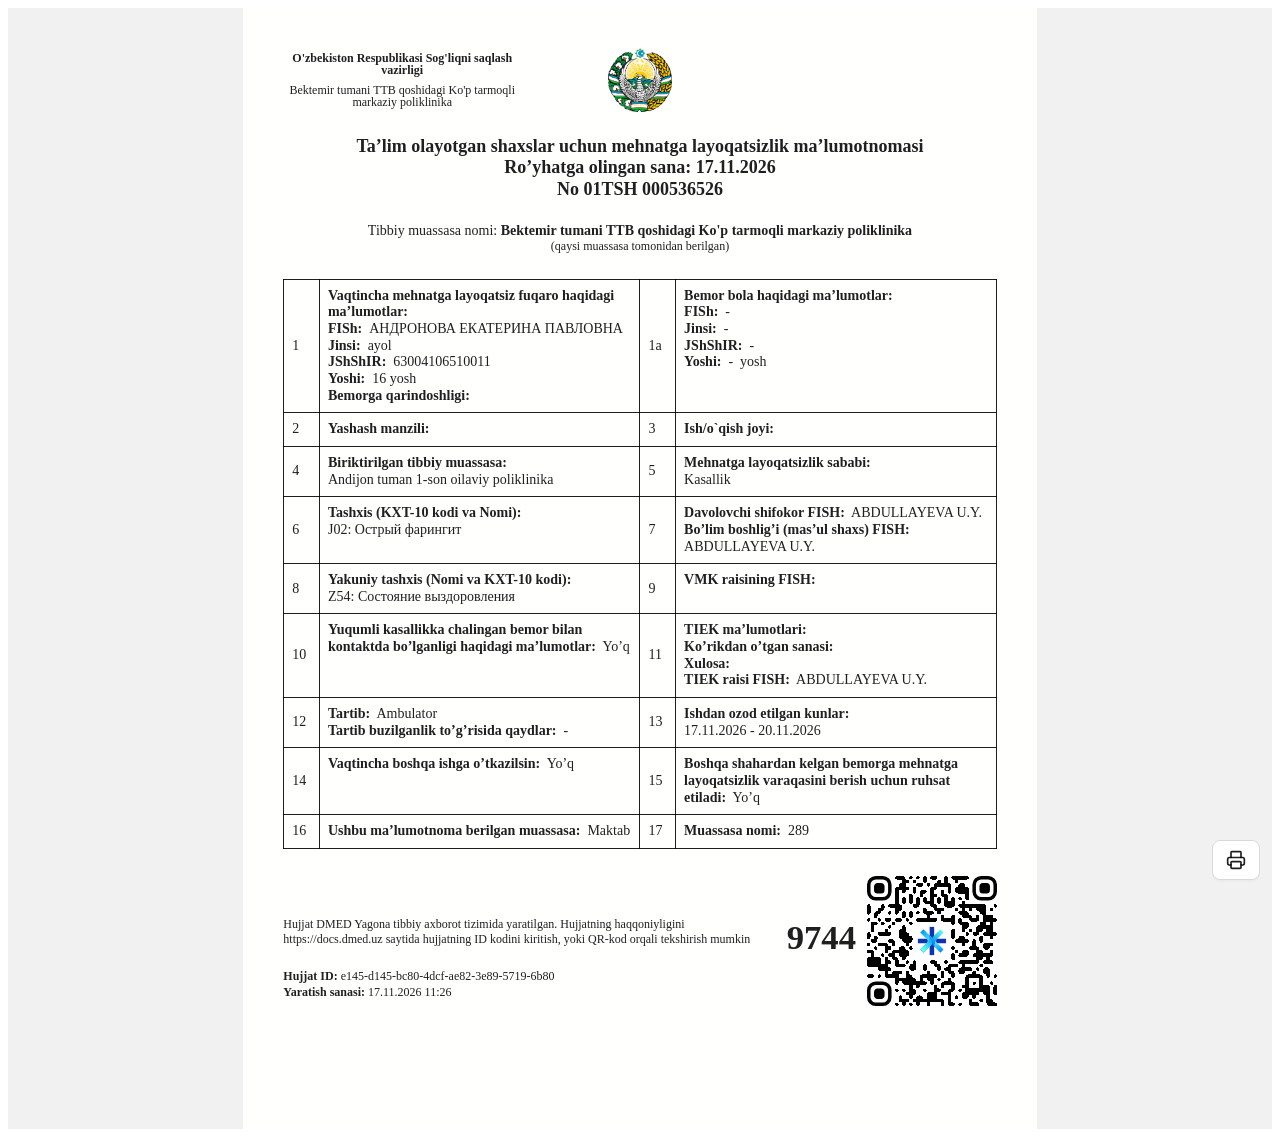
==== e145-d145-bc80-4dcf-ae82-3e89-5719-6b80.html @ 21e44c08 "first commit" ====
<!DOCTYPE html>
<!-- saved from url=(0065)https://docs.dmed.uz/el-docs/2485dd82-f6c3-4630-abf4-a4404f8d88d2 -->
<html lang="en" translate="no"><head><meta http-equiv="Content-Type" content="text/html; charset=UTF-8"><style data-rc-order="prepend" rc-util-key="@ant-design-icons">
.anticon {
  display: inline-flex;
  align-items: center;
  color: inherit;
  font-style: normal;
  line-height: 0;
  text-align: center;
  text-transform: none;
  vertical-align: -0.125em;
  text-rendering: optimizeLegibility;
  -webkit-font-smoothing: antialiased;
  -moz-osx-font-smoothing: grayscale;
}

.anticon > * {
  line-height: 1;
}

.anticon svg {
  display: inline-block;
}

.anticon::before {
  display: none;
}

.anticon .anticon-icon {
  display: block;
}

.anticon[tabindex] {
  cursor: pointer;
}

.anticon-spin::before,
.anticon-spin {
  display: inline-block;
  -webkit-animation: loadingCircle 1s infinite linear;
  animation: loadingCircle 1s infinite linear;
}

@-webkit-keyframes loadingCircle {
  100% {
    -webkit-transform: rotate(360deg);
    transform: rotate(360deg);
  }
}

@keyframes loadingCircle {
  100% {
    -webkit-transform: rotate(360deg);
    transform: rotate(360deg);
  }
}
</style><style data-rc-order="prependQueue" data-rc-priority="-1000" data-css-hash="8rtz1j" data-token-hash="psngpz">.ant-form-css-var{font-family:var(--dmed-font-family);font-size:var(--dmed-font-size);box-sizing:border-box;}.ant-form-css-var::before,.ant-form-css-var::after{box-sizing:border-box;}.ant-form-css-var [class^="ant-form"],.ant-form-css-var [class*=" ant-form"]{box-sizing:border-box;}.ant-form-css-var [class^="ant-form"]::before,.ant-form-css-var [class*=" ant-form"]::before,.ant-form-css-var [class^="ant-form"]::after,.ant-form-css-var [class*=" ant-form"]::after{box-sizing:border-box;}.ant-form{box-sizing:border-box;margin:0;padding:0;color:var(--dmed-color-text);font-size:var(--dmed-font-size);line-height:var(--dmed-line-height);list-style:none;font-family:var(--dmed-font-family);}.ant-form legend{display:block;width:100%;margin-bottom:var(--dmed-margin-lg);padding:0;color:var(--dmed-color-text-description);font-size:var(--dmed-font-size-lg);line-height:inherit;border:0;border-bottom:var(--dmed-line-width) var(--dmed-line-type) var(--dmed-color-border);}.ant-form input[type="search"]{box-sizing:border-box;}.ant-form input[type="radio"],.ant-form input[type="checkbox"]{line-height:normal;}.ant-form input[type="file"]{display:block;}.ant-form input[type="range"]{display:block;width:100%;}.ant-form select[multiple],.ant-form select[size]{height:auto;}.ant-form input[type='file']:focus,.ant-form input[type='radio']:focus,.ant-form input[type='checkbox']:focus{outline:0;box-shadow:0 0 0 var(--dmed-control-outline-width) var(--dmed-control-outline);}.ant-form output{display:block;padding-top:15px;color:var(--dmed-color-text);font-size:var(--dmed-font-size);line-height:var(--dmed-line-height);}.ant-form .ant-form-text{display:inline-block;padding-inline-end:var(--dmed-padding-sm);}.ant-form-small .ant-form-item .ant-form-item-label>label{height:var(--dmed-control-height-sm);}.ant-form-small .ant-form-item .ant-form-item-control-input{min-height:var(--dmed-control-height-sm);}.ant-form-large .ant-form-item .ant-form-item-label>label{height:var(--dmed-control-height-lg);}.ant-form-large .ant-form-item .ant-form-item-control-input{min-height:var(--dmed-control-height-lg);}.ant-form-item{box-sizing:border-box;margin:0;padding:0;color:var(--dmed-color-text);font-size:var(--dmed-font-size);line-height:var(--dmed-line-height);list-style:none;font-family:var(--dmed-font-family);margin-bottom:var(--dmed-form-item-margin-bottom);vertical-align:top;}.ant-form-item-with-help{transition:none;}.ant-form-item-hidden,.ant-form-item-hidden.ant-row{display:none;}.ant-form-item-has-warning .ant-form-item-split{color:var(--dmed-color-error);}.ant-form-item-has-error .ant-form-item-split{color:var(--dmed-color-warning);}.ant-form-item .ant-form-item-label{flex-grow:0;overflow:hidden;white-space:nowrap;text-align:end;vertical-align:middle;}.ant-form-item .ant-form-item-label-left{text-align:start;}.ant-form-item .ant-form-item-label-wrap{overflow:unset;line-height:var(--dmed-line-height);white-space:unset;}.ant-form-item .ant-form-item-label >label{position:relative;display:inline-flex;align-items:center;max-width:100%;height:var(--dmed-form-label-height);color:var(--dmed-form-label-color);font-size:var(--dmed-form-label-font-size);}.ant-form-item .ant-form-item-label >label >.anticon{font-size:var(--dmed-font-size);vertical-align:top;}.ant-form-item .ant-form-item-label >label.ant-form-item-required:not(.ant-form-item-required-mark-optional)::before{display:inline-block;margin-inline-end:var(--dmed-margin-xxs);color:var(--dmed-form-label-required-mark-color);font-size:var(--dmed-font-size);font-family:SimSun,sans-serif;line-height:1;content:"*";}.ant-form-hide-required-mark .ant-form-item .ant-form-item-label >label.ant-form-item-required:not(.ant-form-item-required-mark-optional)::before{display:none;}.ant-form-item .ant-form-item-label >label .ant-form-item-optional{display:inline-block;margin-inline-start:var(--dmed-margin-xxs);color:var(--dmed-color-text-description);}.ant-form-hide-required-mark .ant-form-item .ant-form-item-label >label .ant-form-item-optional{display:none;}.ant-form-item .ant-form-item-label >label .ant-form-item-tooltip{color:var(--dmed-color-text-description);cursor:help;writing-mode:horizontal-tb;margin-inline-start:var(--dmed-margin-xxs);}.ant-form-item .ant-form-item-label >label::after{content:":";position:relative;margin-block:0;margin-inline-start:var(--dmed-form-label-colon-margin-inline-start);margin-inline-end:var(--dmed-form-label-colon-margin-inline-end);}.ant-form-item .ant-form-item-label >label.ant-form-item-no-colon::after{content:"\a0";}.ant-form-item .ant-form-item-control{--ant-display:flex;flex-direction:column;flex-grow:1;}.ant-form-item .ant-form-item-control:first-child:not([class^="'ant-col-'"]):not([class*="' ant-col-'"]){width:100%;}.ant-form-item .ant-form-item-control-input{position:relative;display:flex;align-items:center;min-height:var(--dmed-control-height);}.ant-form-item .ant-form-item-control-input-content{flex:auto;max-width:100%;}.ant-form-item .ant-form-item-additional{display:flex;flex-direction:column;}.ant-form-item .ant-form-item-explain,.ant-form-item .ant-form-item-extra{clear:both;color:var(--dmed-color-text-description);font-size:var(--dmed-font-size);line-height:var(--dmed-line-height);}.ant-form-item .ant-form-item-explain-connected{width:100%;}.ant-form-item .ant-form-item-extra{min-height:var(--dmed-control-height-sm);transition:color var(--dmed-motion-duration-mid) var(--dmed-motion-ease-out);}.ant-form-item .ant-form-item-explain-error{color:var(--dmed-color-error);}.ant-form-item .ant-form-item-explain-warning{color:var(--dmed-color-warning);}.ant-form-item-with-help .ant-form-item-explain{height:auto;opacity:1;}.ant-form-item .ant-form-item-feedback-icon{font-size:var(--dmed-font-size);text-align:center;visibility:visible;animation-name:antZoomIn;animation-duration:var(--dmed-motion-duration-mid);animation-timing-function:var(--dmed-motion-ease-out-back);pointer-events:none;}.ant-form-item .ant-form-item-feedback-icon-success{color:var(--dmed-color-success);}.ant-form-item .ant-form-item-feedback-icon-error{color:var(--dmed-color-error);}.ant-form-item .ant-form-item-feedback-icon-warning{color:var(--dmed-color-warning);}.ant-form-item .ant-form-item-feedback-icon-validating{color:var(--dmed-color-primary);}.ant-form-show-help{transition:opacity var(--dmed-motion-duration-fast) var(--dmed-motion-ease-in-out);}.ant-form-show-help-appear,.ant-form-show-help-enter{opacity:0;}.ant-form-show-help-appear-active,.ant-form-show-help-enter-active{opacity:1;}.ant-form-show-help-leave{opacity:1;}.ant-form-show-help-leave-active{opacity:0;}.ant-form-show-help .ant-form-show-help-item{overflow:hidden;transition:height var(--dmed-motion-duration-fast) var(--dmed-motion-ease-in-out),opacity var(--dmed-motion-duration-fast) var(--dmed-motion-ease-in-out),transform var(--dmed-motion-duration-fast) var(--dmed-motion-ease-in-out)!important;}.ant-form-show-help .ant-form-show-help-item.ant-form-show-help-item-appear,.ant-form-show-help .ant-form-show-help-item.ant-form-show-help-item-enter{transform:translateY(-5px);opacity:0;}.ant-form-show-help .ant-form-show-help-item.ant-form-show-help-item-appear-active,.ant-form-show-help .ant-form-show-help-item.ant-form-show-help-item-enter-active{transform:translateY(0);opacity:1;}.ant-form-show-help .ant-form-show-help-item.ant-form-show-help-item-leave-active{transform:translateY(-5px);}.ant-form-horizontal .ant-form-item-label{flex-grow:0;}.ant-form-horizontal .ant-form-item-control{flex:1 1 0;min-width:0;}.ant-form-horizontal .ant-form-item-label[class$='-24']+.ant-form-item-control,.ant-form-horizontal .ant-form-item-label[class*='-24 ']+.ant-form-item-control{min-width:unset;}.ant-form-item-horizontal .ant-form-item-label{flex-grow:0;}.ant-form-item-horizontal .ant-form-item-control{flex:1 1 0;min-width:0;}.ant-form-item-horizontal .ant-form-item-label[class$='-24']+.ant-form-item-control,.ant-form-item-horizontal .ant-form-item-label[class*='-24 ']+.ant-form-item-control{min-width:unset;}.ant-form-inline{display:flex;flex-wrap:wrap;}.ant-form-inline .ant-form-item{flex:none;margin-inline-end:var(--dmed-margin);margin-bottom:var(--dmed-form-inline-item-margin-bottom);}.ant-form-inline .ant-form-item-row{flex-wrap:nowrap;}.ant-form-inline .ant-form-item >.ant-form-item-label,.ant-form-inline .ant-form-item >.ant-form-item-control{display:inline-block;vertical-align:top;}.ant-form-inline .ant-form-item >.ant-form-item-label{flex:none;}.ant-form-inline .ant-form-item .ant-form-text{display:inline-block;}.ant-form-inline .ant-form-item .ant-form-item-has-feedback{display:inline-block;}.ant-form-vertical .ant-form-item:not(.ant-form-item-horizontal) .ant-form-item-row{flex-direction:column;}.ant-form-vertical .ant-form-item:not(.ant-form-item-horizontal) .ant-form-item-label>label{height:auto;}.ant-form-vertical .ant-form-item:not(.ant-form-item-horizontal) .ant-form-item-control{width:100%;}.ant-form-vertical .ant-form-item:not(.ant-form-item-horizontal) .ant-form-item-label,.ant-form-vertical .ant-form-item:not(.ant-form-item-horizontal) .ant-col-24.ant-form-item-label,.ant-form-vertical .ant-form-item:not(.ant-form-item-horizontal) .ant-col-xl-24.ant-form-item-label{padding:var(--dmed-form-vertical-label-padding);margin:var(--dmed-form-vertical-label-margin);white-space:initial;text-align:start;}.ant-form-vertical .ant-form-item:not(.ant-form-item-horizontal) .ant-form-item-label >label,.ant-form-vertical .ant-form-item:not(.ant-form-item-horizontal) .ant-col-24.ant-form-item-label >label,.ant-form-vertical .ant-form-item:not(.ant-form-item-horizontal) .ant-col-xl-24.ant-form-item-label >label{margin:0;}.ant-form-vertical .ant-form-item:not(.ant-form-item-horizontal) .ant-form-item-label >label::after,.ant-form-vertical .ant-form-item:not(.ant-form-item-horizontal) .ant-col-24.ant-form-item-label >label::after,.ant-form-vertical .ant-form-item:not(.ant-form-item-horizontal) .ant-col-xl-24.ant-form-item-label >label::after{visibility:hidden;}@media (max-width: 575px){.ant-form-item .ant-form-item-label{padding:var(--dmed-form-vertical-label-padding);margin:var(--dmed-form-vertical-label-margin);white-space:initial;text-align:start;}.ant-form-item .ant-form-item-label >label{margin:0;}.ant-form-item .ant-form-item-label >label::after{visibility:hidden;}.ant-form:not(.ant-form-inline) .ant-form-item{flex-wrap:wrap;}.ant-form:not(.ant-form-inline) .ant-form-item .ant-form-item-label:not([class*=" ant-col-xs"]),.ant-form:not(.ant-form-inline) .ant-form-item .ant-form-item-control:not([class*=" ant-col-xs"]){flex:0 0 100%;max-width:100%;}.ant-form .ant-form-item:not(.ant-form-item-horizontal) .ant-col-xs-24.ant-form-item-label{padding:var(--dmed-form-vertical-label-padding);margin:var(--dmed-form-vertical-label-margin);white-space:initial;text-align:start;}.ant-form .ant-form-item:not(.ant-form-item-horizontal) .ant-col-xs-24.ant-form-item-label >label{margin:0;}.ant-form .ant-form-item:not(.ant-form-item-horizontal) .ant-col-xs-24.ant-form-item-label >label::after{visibility:hidden;}}@media (max-width: 767px){.ant-form .ant-form-item:not(.ant-form-item-horizontal) .ant-col-sm-24.ant-form-item-label{padding:var(--dmed-form-vertical-label-padding);margin:var(--dmed-form-vertical-label-margin);white-space:initial;text-align:start;}.ant-form .ant-form-item:not(.ant-form-item-horizontal) .ant-col-sm-24.ant-form-item-label >label{margin:0;}.ant-form .ant-form-item:not(.ant-form-item-horizontal) .ant-col-sm-24.ant-form-item-label >label::after{visibility:hidden;}}@media (max-width: 991px){.ant-form .ant-form-item:not(.ant-form-item-horizontal) .ant-col-md-24.ant-form-item-label{padding:var(--dmed-form-vertical-label-padding);margin:var(--dmed-form-vertical-label-margin);white-space:initial;text-align:start;}.ant-form .ant-form-item:not(.ant-form-item-horizontal) .ant-col-md-24.ant-form-item-label >label{margin:0;}.ant-form .ant-form-item:not(.ant-form-item-horizontal) .ant-col-md-24.ant-form-item-label >label::after{visibility:hidden;}}@media (max-width: 1199px){.ant-form .ant-form-item:not(.ant-form-item-horizontal) .ant-col-lg-24.ant-form-item-label{padding:var(--dmed-form-vertical-label-padding);margin:var(--dmed-form-vertical-label-margin);white-space:initial;text-align:start;}.ant-form .ant-form-item:not(.ant-form-item-horizontal) .ant-col-lg-24.ant-form-item-label >label{margin:0;}.ant-form .ant-form-item:not(.ant-form-item-horizontal) .ant-col-lg-24.ant-form-item-label >label::after{visibility:hidden;}}.ant-form-item-vertical .ant-form-item-row{flex-direction:column;}.ant-form-item-vertical .ant-form-item-label>label{height:auto;}.ant-form-item-vertical .ant-form-item-control{width:100%;}.ant-form-item-vertical .ant-form-item-label,.ant-col-24.ant-form-item-label,.ant-col-xl-24.ant-form-item-label{padding:var(--dmed-form-vertical-label-padding);margin:var(--dmed-form-vertical-label-margin);white-space:initial;text-align:start;}.ant-form-item-vertical .ant-form-item-label >label,.ant-col-24.ant-form-item-label >label,.ant-col-xl-24.ant-form-item-label >label{margin:0;}.ant-form-item-vertical .ant-form-item-label >label::after,.ant-col-24.ant-form-item-label >label::after,.ant-col-xl-24.ant-form-item-label >label::after{visibility:hidden;}@media (max-width: 575px){.ant-form-item .ant-form-item-label{padding:var(--dmed-form-vertical-label-padding);margin:var(--dmed-form-vertical-label-margin);white-space:initial;text-align:start;}.ant-form-item .ant-form-item-label >label{margin:0;}.ant-form-item .ant-form-item-label >label::after{visibility:hidden;}.ant-form:not(.ant-form-inline) .ant-form-item{flex-wrap:wrap;}.ant-form:not(.ant-form-inline) .ant-form-item .ant-form-item-label:not([class*=" ant-col-xs"]),.ant-form:not(.ant-form-inline) .ant-form-item .ant-form-item-control:not([class*=" ant-col-xs"]){flex:0 0 100%;max-width:100%;}.ant-form-item .ant-col-xs-24.ant-form-item-label{padding:var(--dmed-form-vertical-label-padding);margin:var(--dmed-form-vertical-label-margin);white-space:initial;text-align:start;}.ant-form-item .ant-col-xs-24.ant-form-item-label >label{margin:0;}.ant-form-item .ant-col-xs-24.ant-form-item-label >label::after{visibility:hidden;}}@media (max-width: 767px){.ant-form-item .ant-col-sm-24.ant-form-item-label{padding:var(--dmed-form-vertical-label-padding);margin:var(--dmed-form-vertical-label-margin);white-space:initial;text-align:start;}.ant-form-item .ant-col-sm-24.ant-form-item-label >label{margin:0;}.ant-form-item .ant-col-sm-24.ant-form-item-label >label::after{visibility:hidden;}}@media (max-width: 991px){.ant-form-item .ant-col-md-24.ant-form-item-label{padding:var(--dmed-form-vertical-label-padding);margin:var(--dmed-form-vertical-label-margin);white-space:initial;text-align:start;}.ant-form-item .ant-col-md-24.ant-form-item-label >label{margin:0;}.ant-form-item .ant-col-md-24.ant-form-item-label >label::after{visibility:hidden;}}@media (max-width: 1199px){.ant-form-item .ant-col-lg-24.ant-form-item-label{padding:var(--dmed-form-vertical-label-padding);margin:var(--dmed-form-vertical-label-margin);white-space:initial;text-align:start;}.ant-form-item .ant-col-lg-24.ant-form-item-label >label{margin:0;}.ant-form-item .ant-col-lg-24.ant-form-item-label >label::after{visibility:hidden;}}.ant-form .ant-motion-collapse-legacy{overflow:hidden;}.ant-form .ant-motion-collapse-legacy-active{transition:height var(--dmed-motion-duration-mid) var(--dmed-motion-ease-in-out),opacity var(--dmed-motion-duration-mid) var(--dmed-motion-ease-in-out)!important;}.ant-form .ant-motion-collapse{overflow:hidden;transition:height var(--dmed-motion-duration-mid) var(--dmed-motion-ease-in-out),opacity var(--dmed-motion-duration-mid) var(--dmed-motion-ease-in-out)!important;}</style><style data-rc-order="prependQueue" data-rc-priority="-1000" data-css-hash="_effect-antZoomIn">@keyframes antZoomIn{0%{transform:scale(0.2);opacity:0;}100%{transform:scale(1);opacity:1;}}</style><style data-rc-order="prependQueue" data-rc-priority="-999" data-css-hash="rngw8x" data-token-hash="jabiam">:where(.css-1wwf28x) a{color:#1677ff;text-decoration:none;background-color:transparent;outline:none;cursor:pointer;transition:color 0.3s;-webkit-text-decoration-skip:objects;}:where(.css-1wwf28x) a:hover{color:#69b1ff;}:where(.css-1wwf28x) a:active{color:#0958d9;}:where(.css-1wwf28x) a:active,:where(.css-1wwf28x) a:hover{text-decoration:none;outline:0;}:where(.css-1wwf28x) a:focus{text-decoration:none;outline:0;}:where(.css-1wwf28x) a[disabled]{color:rgba(0, 0, 0, 0.25);cursor:not-allowed;}</style><style data-rc-order="prependQueue" data-rc-priority="-999" data-css-hash="124xcu0" data-token-hash="jabiam">:where(.css-1wwf28x).ant-spin{font-family:-apple-system,BlinkMacSystemFont,'Segoe UI',Roboto,'Helvetica Neue',Arial,'Noto Sans',sans-serif,'Apple Color Emoji','Segoe UI Emoji','Segoe UI Symbol','Noto Color Emoji';font-size:14px;box-sizing:border-box;}:where(.css-1wwf28x).ant-spin::before,:where(.css-1wwf28x).ant-spin::after{box-sizing:border-box;}:where(.css-1wwf28x).ant-spin [class^="ant-spin"],:where(.css-1wwf28x).ant-spin [class*=" ant-spin"]{box-sizing:border-box;}:where(.css-1wwf28x).ant-spin [class^="ant-spin"]::before,:where(.css-1wwf28x).ant-spin [class*=" ant-spin"]::before,:where(.css-1wwf28x).ant-spin [class^="ant-spin"]::after,:where(.css-1wwf28x).ant-spin [class*=" ant-spin"]::after{box-sizing:border-box;}:where(.css-1wwf28x).ant-spin{box-sizing:border-box;margin:0;padding:0;color:#1677ff;font-size:0;line-height:1.5714285714285714;list-style:none;font-family:-apple-system,BlinkMacSystemFont,'Segoe UI',Roboto,'Helvetica Neue',Arial,'Noto Sans',sans-serif,'Apple Color Emoji','Segoe UI Emoji','Segoe UI Symbol','Noto Color Emoji';position:absolute;display:none;text-align:center;vertical-align:middle;opacity:0;transition:transform 0.3s cubic-bezier(0.78, 0.14, 0.15, 0.86);}:where(.css-1wwf28x).ant-spin-spinning{position:relative;display:inline-block;opacity:1;}:where(.css-1wwf28x).ant-spin .ant-spin-text{font-size:14px;padding-top:5px;}:where(.css-1wwf28x).ant-spin-fullscreen{position:fixed;width:100vw;height:100vh;background-color:rgba(0, 0, 0, 0.45);z-index:1000;inset:0;display:flex;align-items:center;flex-direction:column;justify-content:center;opacity:0;visibility:hidden;transition:all 0.2s;}:where(.css-1wwf28x).ant-spin-fullscreen-show{opacity:1;visibility:visible;}:where(.css-1wwf28x).ant-spin-fullscreen .ant-spin .ant-spin-dot-holder{color:#fff;}:where(.css-1wwf28x).ant-spin-fullscreen .ant-spin .ant-spin-text{color:#fff;}:where(.css-1wwf28x).ant-spin-nested-loading{position:relative;}:where(.css-1wwf28x).ant-spin-nested-loading >div>.ant-spin{position:absolute;top:0;inset-inline-start:0;z-index:4;display:block;width:100%;height:100%;max-height:400px;}:where(.css-1wwf28x).ant-spin-nested-loading >div>.ant-spin .ant-spin-dot{position:absolute;top:50%;inset-inline-start:50%;margin:-10px;}:where(.css-1wwf28x).ant-spin-nested-loading >div>.ant-spin .ant-spin-text{position:absolute;top:50%;width:100%;text-shadow:0 1px 2px #ffffff;}:where(.css-1wwf28x).ant-spin-nested-loading >div>.ant-spin.ant-spin-show-text .ant-spin-dot{margin-top:-20px;}:where(.css-1wwf28x).ant-spin-nested-loading >div>.ant-spin-sm .ant-spin-dot{margin:-7px;}:where(.css-1wwf28x).ant-spin-nested-loading >div>.ant-spin-sm .ant-spin-text{padding-top:2px;}:where(.css-1wwf28x).ant-spin-nested-loading >div>.ant-spin-sm.ant-spin-show-text .ant-spin-dot{margin-top:-17px;}:where(.css-1wwf28x).ant-spin-nested-loading >div>.ant-spin-lg .ant-spin-dot{margin:-16px;}:where(.css-1wwf28x).ant-spin-nested-loading >div>.ant-spin-lg .ant-spin-text{padding-top:11px;}:where(.css-1wwf28x).ant-spin-nested-loading >div>.ant-spin-lg.ant-spin-show-text .ant-spin-dot{margin-top:-26px;}:where(.css-1wwf28x).ant-spin-nested-loading .ant-spin-container{position:relative;transition:opacity 0.3s;}:where(.css-1wwf28x).ant-spin-nested-loading .ant-spin-container::after{position:absolute;top:0;inset-inline-end:0;bottom:0;inset-inline-start:0;z-index:10;width:100%;height:100%;background:#ffffff;opacity:0;transition:all 0.3s;content:"";pointer-events:none;}:where(.css-1wwf28x).ant-spin-nested-loading .ant-spin-blur{clear:both;opacity:0.5;user-select:none;pointer-events:none;}:where(.css-1wwf28x).ant-spin-nested-loading .ant-spin-blur::after{opacity:0.4;pointer-events:auto;}:where(.css-1wwf28x).ant-spin-tip{color:rgba(0, 0, 0, 0.45);}:where(.css-1wwf28x).ant-spin .ant-spin-dot-holder{width:1em;height:1em;font-size:20px;display:inline-block;transition:transform 0.3s ease,opacity 0.3s ease;transform-origin:50% 50%;line-height:1;color:#1677ff;}:where(.css-1wwf28x).ant-spin .ant-spin-dot-holder-hidden{transform:scale(0.3);opacity:0;}:where(.css-1wwf28x).ant-spin .ant-spin-dot-progress{position:absolute;top:50%;transform:translate(-50%, -50%);inset-inline-start:50%;}:where(.css-1wwf28x).ant-spin .ant-spin-dot{position:relative;display:inline-block;font-size:20px;width:1em;height:1em;}:where(.css-1wwf28x).ant-spin .ant-spin-dot-item{position:absolute;display:block;width:9px;height:9px;background:currentColor;border-radius:100%;transform:scale(0.75);transform-origin:50% 50%;opacity:0.3;animation-name:css-1wwf28x-antSpinMove;animation-duration:1s;animation-iteration-count:infinite;animation-timing-function:linear;animation-direction:alternate;}:where(.css-1wwf28x).ant-spin .ant-spin-dot-item:nth-child(1){top:0;inset-inline-start:0;animation-delay:0s;}:where(.css-1wwf28x).ant-spin .ant-spin-dot-item:nth-child(2){top:0;inset-inline-end:0;animation-delay:0.4s;}:where(.css-1wwf28x).ant-spin .ant-spin-dot-item:nth-child(3){inset-inline-end:0;bottom:0;animation-delay:0.8s;}:where(.css-1wwf28x).ant-spin .ant-spin-dot-item:nth-child(4){bottom:0;inset-inline-start:0;animation-delay:1.2s;}:where(.css-1wwf28x).ant-spin .ant-spin-dot-spin{transform:rotate(45deg);animation-name:css-1wwf28x-antRotate;animation-duration:1.2s;animation-iteration-count:infinite;animation-timing-function:linear;}:where(.css-1wwf28x).ant-spin .ant-spin-dot-circle{stroke-linecap:round;transition:stroke-dashoffset 0.3s ease,stroke-dasharray 0.3s ease,stroke 0.3s ease,stroke-width 0.3s ease,opacity 0.3s ease;fill-opacity:0;stroke:currentcolor;}:where(.css-1wwf28x).ant-spin .ant-spin-dot-circle-bg{stroke:rgba(0, 0, 0, 0.06);}:where(.css-1wwf28x).ant-spin-sm .ant-spin-dot,:where(.css-1wwf28x).ant-spin-sm .ant-spin-dot-holder{font-size:14px;}:where(.css-1wwf28x).ant-spin-sm .ant-spin-dot-holder i{width:6px;height:6px;}:where(.css-1wwf28x).ant-spin-lg .ant-spin-dot,:where(.css-1wwf28x).ant-spin-lg .ant-spin-dot-holder{font-size:32px;}:where(.css-1wwf28x).ant-spin-lg .ant-spin-dot-holder i{width:14px;height:14px;}:where(.css-1wwf28x).ant-spin.ant-spin-show-text .ant-spin-text{display:block;}</style><style data-rc-order="prependQueue" data-rc-priority="-999" data-css-hash="_effect-css-1wwf28x-antSpinMove">@keyframes css-1wwf28x-antSpinMove{to{opacity:1;}}</style><style data-rc-order="prependQueue" data-rc-priority="-999" data-css-hash="_effect-css-1wwf28x-antRotate">@keyframes css-1wwf28x-antRotate{to{transform:rotate(405deg);}}</style><style data-rc-order="prependQueue" data-rc-priority="-999" data-css-hash="lytx2p" data-token-hash="jabiam">:where(.css-1wwf28x).ant-flex{display:flex;}:where(.css-1wwf28x).ant-flex-vertical{flex-direction:column;}:where(.css-1wwf28x).ant-flex-rtl{direction:rtl;}:where(.css-1wwf28x).ant-flex:empty{display:none;}:where(.css-1wwf28x).ant-flex-gap-small{gap:8px;}:where(.css-1wwf28x).ant-flex-gap-middle{gap:16px;}:where(.css-1wwf28x).ant-flex-gap-large{gap:24px;}:where(.css-1wwf28x).ant-flex-wrap-wrap{flex-wrap:wrap;}:where(.css-1wwf28x).ant-flex-wrap-nowrap{flex-wrap:nowrap;}:where(.css-1wwf28x).ant-flex-wrap-wrap-reverse{flex-wrap:wrap-reverse;}:where(.css-1wwf28x).ant-flex-align-center{align-items:center;}:where(.css-1wwf28x).ant-flex-align-start{align-items:start;}:where(.css-1wwf28x).ant-flex-align-end{align-items:end;}:where(.css-1wwf28x).ant-flex-align-flex-start{align-items:flex-start;}:where(.css-1wwf28x).ant-flex-align-flex-end{align-items:flex-end;}:where(.css-1wwf28x).ant-flex-align-self-start{align-items:self-start;}:where(.css-1wwf28x).ant-flex-align-self-end{align-items:self-end;}:where(.css-1wwf28x).ant-flex-align-baseline{align-items:baseline;}:where(.css-1wwf28x).ant-flex-align-normal{align-items:normal;}:where(.css-1wwf28x).ant-flex-align-stretch{align-items:stretch;}:where(.css-1wwf28x).ant-flex-justify-flex-start{justify-content:flex-start;}:where(.css-1wwf28x).ant-flex-justify-flex-end{justify-content:flex-end;}:where(.css-1wwf28x).ant-flex-justify-start{justify-content:start;}:where(.css-1wwf28x).ant-flex-justify-end{justify-content:end;}:where(.css-1wwf28x).ant-flex-justify-center{justify-content:center;}:where(.css-1wwf28x).ant-flex-justify-space-between{justify-content:space-between;}:where(.css-1wwf28x).ant-flex-justify-space-around{justify-content:space-around;}:where(.css-1wwf28x).ant-flex-justify-space-evenly{justify-content:space-evenly;}:where(.css-1wwf28x).ant-flex-justify-stretch{justify-content:stretch;}:where(.css-1wwf28x).ant-flex-justify-normal{justify-content:normal;}:where(.css-1wwf28x).ant-flex-justify-left{justify-content:left;}:where(.css-1wwf28x).ant-flex-justify-right{justify-content:right;}</style><style data-rc-order="prependQueue" data-rc-priority="-999" data-css-hash="90g12z" data-token-hash="css-var-r0">.css-var-r0{--dmed-blue:#1677FF;--dmed-purple:#722ED1;--dmed-cyan:#13C2C2;--dmed-green:#52C41A;--dmed-magenta:#EB2F96;--dmed-pink:#EB2F96;--dmed-red:#F5222D;--dmed-orange:#FA8C16;--dmed-yellow:#FADB14;--dmed-volcano:#FA541C;--dmed-geekblue:#2F54EB;--dmed-gold:#FAAD14;--dmed-lime:#A0D911;--dmed-color-primary:#1681ff;--dmed-color-success:#52c41a;--dmed-color-warning:#faad14;--dmed-color-error:#ff4d4f;--dmed-color-info:#1681ff;--dmed-color-link:#1681ff;--dmed-color-text-base:#000;--dmed-color-bg-base:#fff;--dmed-font-family:Inter;--dmed-font-family-code:'SFMono-Regular', Consolas, 'Liberation Mono', Menlo, Courier, monospace;--dmed-font-size:14px;--dmed-line-width:1px;--dmed-line-type:solid;--dmed-motion-ease-out-circ:cubic-bezier(0.08, 0.82, 0.17, 1);--dmed-motion-ease-in-out-circ:cubic-bezier(0.78, 0.14, 0.15, 0.86);--dmed-motion-ease-out:cubic-bezier(0.215, 0.61, 0.355, 1);--dmed-motion-ease-in-out:cubic-bezier(0.645, 0.045, 0.355, 1);--dmed-motion-ease-out-back:cubic-bezier(0.12, 0.4, 0.29, 1.46);--dmed-motion-ease-in-back:cubic-bezier(0.71, -0.46, 0.88, 0.6);--dmed-motion-ease-in-quint:cubic-bezier(0.755, 0.05, 0.855, 0.06);--dmed-motion-ease-out-quint:cubic-bezier(0.23, 1, 0.32, 1);--dmed-border-radius:6px;--dmed-size-popup-arrow:16px;--dmed-control-height:32px;--dmed-z-index-base:0;--dmed-z-index-popup-base:1000;--dmed-opacity-image:1;--dmed-global-color-text-placeholder:rgba(0, 0, 0, 0.45);--dmed-border-radius-xl:16px;--dmed-color-bg-layout:#f1f1f1;--dmed-colors-neutral-fill-color-after-solid:#fafafa;--dmed-table-row-hover:#F2F9FF;--dmed-color-neutral-background-weak:#F9F9FB;--dmed-blue-1:#e6f4ff;--dmed-blue-2:#bae0ff;--dmed-blue-3:#91caff;--dmed-blue-4:#69b1ff;--dmed-blue-5:#4096ff;--dmed-blue-6:#1677ff;--dmed-blue-7:#0958d9;--dmed-blue-8:#003eb3;--dmed-blue-9:#002c8c;--dmed-blue-10:#001d66;--dmed-purple-1:#f9f0ff;--dmed-purple-2:#efdbff;--dmed-purple-3:#d3adf7;--dmed-purple-4:#b37feb;--dmed-purple-5:#9254de;--dmed-purple-6:#722ed1;--dmed-purple-7:#531dab;--dmed-purple-8:#391085;--dmed-purple-9:#22075e;--dmed-purple-10:#120338;--dmed-cyan-1:#e6fffb;--dmed-cyan-2:#b5f5ec;--dmed-cyan-3:#87e8de;--dmed-cyan-4:#5cdbd3;--dmed-cyan-5:#36cfc9;--dmed-cyan-6:#13c2c2;--dmed-cyan-7:#08979c;--dmed-cyan-8:#006d75;--dmed-cyan-9:#00474f;--dmed-cyan-10:#002329;--dmed-green-1:#f6ffed;--dmed-green-2:#d9f7be;--dmed-green-3:#b7eb8f;--dmed-green-4:#95de64;--dmed-green-5:#73d13d;--dmed-green-6:#52c41a;--dmed-green-7:#389e0d;--dmed-green-8:#237804;--dmed-green-9:#135200;--dmed-green-10:#092b00;--dmed-magenta-1:#fff0f6;--dmed-magenta-2:#ffd6e7;--dmed-magenta-3:#ffadd2;--dmed-magenta-4:#ff85c0;--dmed-magenta-5:#f759ab;--dmed-magenta-6:#eb2f96;--dmed-magenta-7:#c41d7f;--dmed-magenta-8:#9e1068;--dmed-magenta-9:#780650;--dmed-magenta-10:#520339;--dmed-pink-1:#fff0f6;--dmed-pink-2:#ffd6e7;--dmed-pink-3:#ffadd2;--dmed-pink-4:#ff85c0;--dmed-pink-5:#f759ab;--dmed-pink-6:#eb2f96;--dmed-pink-7:#c41d7f;--dmed-pink-8:#9e1068;--dmed-pink-9:#780650;--dmed-pink-10:#520339;--dmed-red-1:#fff1f0;--dmed-red-2:#ffccc7;--dmed-red-3:#ffa39e;--dmed-red-4:#ff7875;--dmed-red-5:#ff4d4f;--dmed-red-6:#f5222d;--dmed-red-7:#cf1322;--dmed-red-8:#a8071a;--dmed-red-9:#820014;--dmed-red-10:#5c0011;--dmed-orange-1:#fff7e6;--dmed-orange-2:#ffe7ba;--dmed-orange-3:#ffd591;--dmed-orange-4:#ffc069;--dmed-orange-5:#ffa940;--dmed-orange-6:#fa8c16;--dmed-orange-7:#d46b08;--dmed-orange-8:#ad4e00;--dmed-orange-9:#873800;--dmed-orange-10:#612500;--dmed-yellow-1:#feffe6;--dmed-yellow-2:#ffffb8;--dmed-yellow-3:#fffb8f;--dmed-yellow-4:#fff566;--dmed-yellow-5:#ffec3d;--dmed-yellow-6:#fadb14;--dmed-yellow-7:#d4b106;--dmed-yellow-8:#ad8b00;--dmed-yellow-9:#876800;--dmed-yellow-10:#614700;--dmed-volcano-1:#fff2e8;--dmed-volcano-2:#ffd8bf;--dmed-volcano-3:#ffbb96;--dmed-volcano-4:#ff9c6e;--dmed-volcano-5:#ff7a45;--dmed-volcano-6:#fa541c;--dmed-volcano-7:#d4380d;--dmed-volcano-8:#ad2102;--dmed-volcano-9:#871400;--dmed-volcano-10:#610b00;--dmed-geekblue-1:#f0f5ff;--dmed-geekblue-2:#d6e4ff;--dmed-geekblue-3:#adc6ff;--dmed-geekblue-4:#85a5ff;--dmed-geekblue-5:#597ef7;--dmed-geekblue-6:#2f54eb;--dmed-geekblue-7:#1d39c4;--dmed-geekblue-8:#10239e;--dmed-geekblue-9:#061178;--dmed-geekblue-10:#030852;--dmed-gold-1:#fffbe6;--dmed-gold-2:#fff1b8;--dmed-gold-3:#ffe58f;--dmed-gold-4:#ffd666;--dmed-gold-5:#ffc53d;--dmed-gold-6:#faad14;--dmed-gold-7:#d48806;--dmed-gold-8:#ad6800;--dmed-gold-9:#874d00;--dmed-gold-10:#613400;--dmed-lime-1:#fcffe6;--dmed-lime-2:#f4ffb8;--dmed-lime-3:#eaff8f;--dmed-lime-4:#d3f261;--dmed-lime-5:#bae637;--dmed-lime-6:#a0d911;--dmed-lime-7:#7cb305;--dmed-lime-8:#5b8c00;--dmed-lime-9:#3f6600;--dmed-lime-10:#254000;--dmed-color-text:rgba(0, 0, 0, 0.88);--dmed-color-text-secondary:rgba(0, 0, 0, 0.65);--dmed-color-text-tertiary:rgba(0, 0, 0, 0.45);--dmed-color-text-quaternary:rgba(0, 0, 0, 0.25);--dmed-color-fill:rgba(0, 0, 0, 0.15);--dmed-color-fill-secondary:rgba(0, 0, 0, 0.06);--dmed-color-fill-tertiary:rgba(0, 0, 0, 0.04);--dmed-color-fill-quaternary:rgba(0, 0, 0, 0.02);--dmed-color-bg-solid:rgb(0, 0, 0);--dmed-color-bg-solid-hover:rgba(0, 0, 0, 0.75);--dmed-color-bg-solid-active:rgba(0, 0, 0, 0.95);--dmed-color-bg-container:#ffffff;--dmed-color-bg-elevated:#ffffff;--dmed-color-bg-spotlight:rgba(0, 0, 0, 0.85);--dmed-color-bg-blur:transparent;--dmed-color-border:#d9d9d9;--dmed-color-border-secondary:#f0f0f0;--dmed-color-primary-bg:#e6f6ff;--dmed-color-primary-bg-hover:#bae3ff;--dmed-color-primary-border:#91cfff;--dmed-color-primary-border-hover:#69b9ff;--dmed-color-primary-hover:#409fff;--dmed-color-primary-active:#0963d9;--dmed-color-primary-text-hover:#409fff;--dmed-color-primary-text:#1681ff;--dmed-color-primary-text-active:#0963d9;--dmed-color-success-bg:#f6ffed;--dmed-color-success-bg-hover:#d9f7be;--dmed-color-success-border:#b7eb8f;--dmed-color-success-border-hover:#95de64;--dmed-color-success-hover:#95de64;--dmed-color-success-active:#389e0d;--dmed-color-success-text-hover:#73d13d;--dmed-color-success-text:#52c41a;--dmed-color-success-text-active:#389e0d;--dmed-color-error-bg:#fff2f0;--dmed-color-error-bg-hover:#fff1f0;--dmed-color-error-bg-filled-hover:#ffdfdc;--dmed-color-error-bg-active:#ffccc7;--dmed-color-error-border:#ffccc7;--dmed-color-error-border-hover:#ffa39e;--dmed-color-error-hover:#ff7875;--dmed-color-error-active:#d9363e;--dmed-color-error-text-hover:#ff7875;--dmed-color-error-text:#ff4d4f;--dmed-color-error-text-active:#d9363e;--dmed-color-warning-bg:#fffbe6;--dmed-color-warning-bg-hover:#fff1b8;--dmed-color-warning-border:#ffe58f;--dmed-color-warning-border-hover:#ffd666;--dmed-color-warning-hover:#ffd666;--dmed-color-warning-active:#d48806;--dmed-color-warning-text-hover:#ffc53d;--dmed-color-warning-text:#faad14;--dmed-color-warning-text-active:#d48806;--dmed-color-info-bg:#e6f6ff;--dmed-color-info-bg-hover:#bae3ff;--dmed-color-info-border:#91cfff;--dmed-color-info-border-hover:#69b9ff;--dmed-color-info-hover:#69b9ff;--dmed-color-info-active:#0963d9;--dmed-color-info-text-hover:#409fff;--dmed-color-info-text:#1681ff;--dmed-color-info-text-active:#0963d9;--dmed-color-link-hover:#69b9ff;--dmed-color-link-active:#0963d9;--dmed-color-bg-mask:rgba(0, 0, 0, 0.45);--dmed-color-white:#fff;--dmed-font-size-sm:12px;--dmed-font-size-lg:16px;--dmed-font-size-xl:20px;--dmed-font-size-heading-1:38px;--dmed-font-size-heading-2:30px;--dmed-font-size-heading-3:24px;--dmed-font-size-heading-4:20px;--dmed-font-size-heading-5:16px;--dmed-line-height:1.5714285714285714;--dmed-line-height-lg:1.5;--dmed-line-height-sm:1.6666666666666667;--dmed-font-height:22px;--dmed-font-height-lg:24px;--dmed-font-height-sm:20px;--dmed-line-height-heading-1:1.2105263157894737;--dmed-line-height-heading-2:1.2666666666666666;--dmed-line-height-heading-3:1.3333333333333333;--dmed-line-height-heading-4:1.4;--dmed-line-height-heading-5:1.5;--dmed-control-height-sm:24px;--dmed-control-height-xs:16px;--dmed-control-height-lg:40px;--dmed-motion-duration-fast:0.1s;--dmed-motion-duration-mid:0.2s;--dmed-motion-duration-slow:0.3s;--dmed-line-width-bold:2px;--dmed-border-radius-xs:2px;--dmed-border-radius-sm:4px;--dmed-border-radius-lg:8px;--dmed-border-radius-outer:4px;--dmed-color-fill-content:rgba(0, 0, 0, 0.06);--dmed-color-fill-content-hover:rgba(0, 0, 0, 0.15);--dmed-color-fill-alter:rgba(0, 0, 0, 0.02);--dmed-color-bg-container-disabled:rgba(0, 0, 0, 0.04);--dmed-color-border-bg:#ffffff;--dmed-color-split:rgba(5, 5, 5, 0.06);--dmed-color-text-placeholder:rgba(0, 0, 0, 0.25);--dmed-color-text-disabled:rgba(0, 0, 0, 0.25);--dmed-color-text-heading:rgba(0, 0, 0, 0.88);--dmed-color-text-label:rgba(0, 0, 0, 0.65);--dmed-color-text-description:rgba(0, 0, 0, 0.45);--dmed-color-text-light-solid:#fff;--dmed-color-highlight:#ff4d4f;--dmed-color-bg-text-hover:rgba(0, 0, 0, 0.06);--dmed-color-bg-text-active:rgba(0, 0, 0, 0.15);--dmed-color-icon:rgba(0, 0, 0, 0.45);--dmed-color-icon-hover:rgba(0, 0, 0, 0.88);--dmed-color-error-outline:rgba(255, 38, 5, 0.06);--dmed-color-warning-outline:rgba(255, 215, 5, 0.1);--dmed-font-size-icon:12px;--dmed-line-width-focus:3px;--dmed-control-outline-width:2px;--dmed-control-interactive-size:16px;--dmed-control-item-bg-hover:rgba(0, 0, 0, 0.04);--dmed-control-item-bg-active:#e6f6ff;--dmed-control-item-bg-active-hover:#bae3ff;--dmed-control-item-bg-active-disabled:rgba(0, 0, 0, 0.15);--dmed-control-tmp-outline:rgba(0, 0, 0, 0.02);--dmed-control-outline:rgba(5, 165, 255, 0.1);--dmed-font-weight-strong:600;--dmed-opacity-loading:0.65;--dmed-link-decoration:none;--dmed-link-hover-decoration:none;--dmed-link-focus-decoration:none;--dmed-control-padding-horizontal:12px;--dmed-control-padding-horizontal-sm:8px;--dmed-padding-xxs:4px;--dmed-padding-xs:8px;--dmed-padding-sm:12px;--dmed-padding:16px;--dmed-padding-md:20px;--dmed-padding-lg:24px;--dmed-padding-xl:32px;--dmed-padding-content-horizontal-lg:24px;--dmed-padding-content-vertical-lg:16px;--dmed-padding-content-horizontal:16px;--dmed-padding-content-vertical:12px;--dmed-padding-content-horizontal-sm:16px;--dmed-padding-content-vertical-sm:8px;--dmed-margin-xxs:4px;--dmed-margin-xs:8px;--dmed-margin-sm:12px;--dmed-margin:16px;--dmed-margin-md:20px;--dmed-margin-lg:24px;--dmed-margin-xl:32px;--dmed-margin-xxl:48px;--dmed-box-shadow:
      0 6px 16px 0 rgba(0, 0, 0, 0.08),
      0 3px 6px -4px rgba(0, 0, 0, 0.12),
      0 9px 28px 8px rgba(0, 0, 0, 0.05)
    ;--dmed-box-shadow-secondary:
      0 6px 16px 0 rgba(0, 0, 0, 0.08),
      0 3px 6px -4px rgba(0, 0, 0, 0.12),
      0 9px 28px 8px rgba(0, 0, 0, 0.05)
    ;--dmed-box-shadow-tertiary:
      0 1px 2px 0 rgba(0, 0, 0, 0.03),
      0 1px 6px -1px rgba(0, 0, 0, 0.02),
      0 2px 4px 0 rgba(0, 0, 0, 0.02)
    ;--dmed-box-shadow-popover-arrow:2px 2px 5px rgba(0, 0, 0, 0.05);--dmed-box-shadow-card:
      0 1px 2px -2px rgba(0, 0, 0, 0.16),
      0 3px 6px 0 rgba(0, 0, 0, 0.12),
      0 5px 12px 4px rgba(0, 0, 0, 0.09)
    ;--dmed-box-shadow-drawer-right:
      -6px 0 16px 0 rgba(0, 0, 0, 0.08),
      -3px 0 6px -4px rgba(0, 0, 0, 0.12),
      -9px 0 28px 8px rgba(0, 0, 0, 0.05)
    ;--dmed-box-shadow-drawer-left:
      6px 0 16px 0 rgba(0, 0, 0, 0.08),
      3px 0 6px -4px rgba(0, 0, 0, 0.12),
      9px 0 28px 8px rgba(0, 0, 0, 0.05)
    ;--dmed-box-shadow-drawer-up:
      0 6px 16px 0 rgba(0, 0, 0, 0.08),
      0 3px 6px -4px rgba(0, 0, 0, 0.12),
      0 9px 28px 8px rgba(0, 0, 0, 0.05)
    ;--dmed-box-shadow-drawer-down:
      0 -6px 16px 0 rgba(0, 0, 0, 0.08),
      0 -3px 6px -4px rgba(0, 0, 0, 0.12),
      0 -9px 28px 8px rgba(0, 0, 0, 0.05)
    ;--dmed-box-shadow-tabs-overflow-left:inset 10px 0 8px -8px rgba(0, 0, 0, 0.08);--dmed-box-shadow-tabs-overflow-right:inset -10px 0 8px -8px rgba(0, 0, 0, 0.08);--dmed-box-shadow-tabs-overflow-top:inset 0 10px 8px -8px rgba(0, 0, 0, 0.08);--dmed-box-shadow-tabs-overflow-bottom:inset 0 -10px 8px -8px rgba(0, 0, 0, 0.08);}</style><style data-rc-order="prependQueue" data-rc-priority="-999" data-css-hash="ofumyu" data-token-hash="css-var-r0">.css-var-r0.ant-layout{--dmed-layout-color-bg-header:#001529;--dmed-layout-color-bg-body:#f1f1f1;--dmed-layout-color-bg-trigger:#002140;--dmed-layout-body-bg:#f1f1f1;--dmed-layout-header-bg:#001529;--dmed-layout-header-height:64px;--dmed-layout-header-padding:0 50px;--dmed-layout-header-color:rgba(0, 0, 0, 0.88);--dmed-layout-footer-padding:24px 50px;--dmed-layout-footer-bg:#f1f1f1;--dmed-layout-sider-bg:#001529;--dmed-layout-trigger-height:48px;--dmed-layout-trigger-bg:#002140;--dmed-layout-trigger-color:#fff;--dmed-layout-zero-trigger-width:40px;--dmed-layout-zero-trigger-height:40px;--dmed-layout-light-sider-bg:#ffffff;--dmed-layout-light-trigger-bg:#ffffff;--dmed-layout-light-trigger-color:rgba(0, 0, 0, 0.88);}</style><style data-rc-order="prependQueue" data-rc-priority="-999" data-css-hash="bladcc" data-token-hash="psngpz">a{color:var(--dmed-color-link);text-decoration:var(--dmed-link-decoration);background-color:transparent;outline:none;cursor:pointer;transition:color var(--dmed-motion-duration-slow);-webkit-text-decoration-skip:objects;}a:hover{color:var(--dmed-color-link-hover);}a:active{color:var(--dmed-color-link-active);}a:active,a:hover{text-decoration:var(--dmed-link-hover-decoration);outline:0;}a:focus{text-decoration:var(--dmed-link-focus-decoration);outline:0;}a[disabled]{color:var(--dmed-color-text-disabled);cursor:not-allowed;}</style><style data-rc-order="prependQueue" data-rc-priority="-999" data-css-hash="ltj8nq" data-token-hash="psngpz">.ant-wave{font-family:var(--dmed-font-family);font-size:var(--dmed-font-size);box-sizing:border-box;}.ant-wave::before,.ant-wave::after{box-sizing:border-box;}.ant-wave [class^="ant-wave"],.ant-wave [class*=" ant-wave"]{box-sizing:border-box;}.ant-wave [class^="ant-wave"]::before,.ant-wave [class*=" ant-wave"]::before,.ant-wave [class^="ant-wave"]::after,.ant-wave [class*=" ant-wave"]::after{box-sizing:border-box;}.ant-wave{position:absolute;background:transparent;pointer-events:none;box-sizing:border-box;color:var(--wave-color, var(--dmed-color-primary));box-shadow:0 0 0 0 currentcolor;opacity:0.2;}.ant-wave.wave-motion-appear{transition:box-shadow 0.4s var(--dmed-motion-ease-out-circ),opacity 2s var(--dmed-motion-ease-out-circ);}.ant-wave.wave-motion-appear-active{box-shadow:0 0 0 6px currentcolor;opacity:0;}.ant-wave.wave-motion-appear.wave-quick{transition:box-shadow var(--dmed-motion-duration-slow) var(--dmed-motion-ease-in-out),opacity var(--dmed-motion-duration-slow) var(--dmed-motion-ease-in-out);}</style><style data-rc-order="prependQueue" data-rc-priority="-999" data-css-hash="8biuzy" data-token-hash="psngpz">.ant-btn{font-family:var(--dmed-font-family);font-size:var(--dmed-font-size);box-sizing:border-box;}.ant-btn::before,.ant-btn::after{box-sizing:border-box;}.ant-btn [class^="ant-btn"],.ant-btn [class*=" ant-btn"]{box-sizing:border-box;}.ant-btn [class^="ant-btn"]::before,.ant-btn [class*=" ant-btn"]::before,.ant-btn [class^="ant-btn"]::after,.ant-btn [class*=" ant-btn"]::after{box-sizing:border-box;}.ant-btn{outline:none;position:relative;display:inline-flex;gap:var(--dmed-margin-xs);align-items:center;justify-content:center;font-weight:var(--dmed-button-font-weight);white-space:nowrap;text-align:center;background-image:none;background:transparent;border:var(--dmed-line-width) var(--dmed-line-type) transparent;cursor:pointer;transition:all var(--dmed-motion-duration-mid) var(--dmed-motion-ease-in-out);user-select:none;touch-action:manipulation;color:var(--dmed-color-text);}.ant-btn:disabled>*{pointer-events:none;}.ant-btn >span,.ant-btn .ant-btn-icon{display:inline-flex;}.ant-btn >a{color:currentColor;}.ant-btn:not(:disabled):focus-visible{outline:var(--dmed-line-width-focus) solid var(--dmed-color-primary-border);outline-offset:1px;transition:outline-offset 0s,outline 0s;}.ant-btn.ant-btn-two-chinese-chars::first-letter{letter-spacing:0.34em;}.ant-btn.ant-btn-two-chinese-chars>*:not(.anticon){margin-inline-end:-0.34em;letter-spacing:0.34em;}.ant-btn-icon-end{flex-direction:row-reverse;}.ant-btn{font-size:var(--dmed-button-content-font-size);line-height:var(--dmed-button-content-line-height);height:var(--dmed-control-height);padding:var(--dmed-button-padding-block) var(--dmed-button-padding-inline);border-radius:var(--dmed-border-radius);}.ant-btn.ant-btn-icon-only{width:var(--dmed-control-height);padding-inline:0;}.ant-btn.ant-btn-icon-only.ant-btn-compact-item{flex:none;}.ant-btn.ant-btn-icon-only.ant-btn-round{width:auto;}.ant-btn.ant-btn-icon-only .anticon{font-size:var(--dmed-button-only-icon-size);}.ant-btn.ant-btn-loading{opacity:var(--dmed-opacity-loading);cursor:default;}.ant-btn .ant-btn-loading-icon{transition:width var(--dmed-motion-duration-slow) var(--dmed-motion-ease-in-out),opacity var(--dmed-motion-duration-slow) var(--dmed-motion-ease-in-out);}.ant-btn.ant-btn-circle.ant-btn{min-width:var(--dmed-control-height);padding-inline-start:0;padding-inline-end:0;border-radius:50%;}.ant-btn.ant-btn-round.ant-btn{border-radius:var(--dmed-control-height);padding-inline-start:calc(var(--dmed-control-height) / 2);padding-inline-end:calc(var(--dmed-control-height) / 2);}.ant-btn-sm{font-size:var(--dmed-button-content-font-size-sm);line-height:var(--dmed-button-content-line-height-sm);height:var(--dmed-control-height-sm);padding:var(--dmed-button-padding-block-sm) var(--dmed-button-padding-inline-sm);border-radius:var(--dmed-border-radius-sm);}.ant-btn-sm.ant-btn-icon-only{width:var(--dmed-control-height-sm);padding-inline:0;}.ant-btn-sm.ant-btn-icon-only.ant-btn-compact-item{flex:none;}.ant-btn-sm.ant-btn-icon-only.ant-btn-round{width:auto;}.ant-btn-sm.ant-btn-icon-only .anticon{font-size:var(--dmed-button-only-icon-size-sm);}.ant-btn-sm.ant-btn-loading{opacity:var(--dmed-opacity-loading);cursor:default;}.ant-btn-sm .ant-btn-loading-icon{transition:width var(--dmed-motion-duration-slow) var(--dmed-motion-ease-in-out),opacity var(--dmed-motion-duration-slow) var(--dmed-motion-ease-in-out);}.ant-btn.ant-btn-circle.ant-btn-sm{min-width:var(--dmed-control-height-sm);padding-inline-start:0;padding-inline-end:0;border-radius:50%;}.ant-btn.ant-btn-round.ant-btn-sm{border-radius:var(--dmed-control-height-sm);padding-inline-start:calc(var(--dmed-control-height-sm) / 2);padding-inline-end:calc(var(--dmed-control-height-sm) / 2);}.ant-btn-lg{font-size:var(--dmed-button-content-font-size-lg);line-height:var(--dmed-button-content-line-height-lg);height:var(--dmed-control-height-lg);padding:var(--dmed-button-padding-block-lg) var(--dmed-button-padding-inline-lg);border-radius:var(--dmed-border-radius-lg);}.ant-btn-lg.ant-btn-icon-only{width:var(--dmed-control-height-lg);padding-inline:0;}.ant-btn-lg.ant-btn-icon-only.ant-btn-compact-item{flex:none;}.ant-btn-lg.ant-btn-icon-only.ant-btn-round{width:auto;}.ant-btn-lg.ant-btn-icon-only .anticon{font-size:var(--dmed-button-only-icon-size-lg);}.ant-btn-lg.ant-btn-loading{opacity:var(--dmed-opacity-loading);cursor:default;}.ant-btn-lg .ant-btn-loading-icon{transition:width var(--dmed-motion-duration-slow) var(--dmed-motion-ease-in-out),opacity var(--dmed-motion-duration-slow) var(--dmed-motion-ease-in-out);}.ant-btn.ant-btn-circle.ant-btn-lg{min-width:var(--dmed-control-height-lg);padding-inline-start:0;padding-inline-end:0;border-radius:50%;}.ant-btn.ant-btn-round.ant-btn-lg{border-radius:var(--dmed-control-height-lg);padding-inline-start:calc(var(--dmed-control-height-lg) / 2);padding-inline-end:calc(var(--dmed-control-height-lg) / 2);}.ant-btn.ant-btn-block{width:100%;}.ant-btn-color-default{color:var(--dmed-button-default-color);box-shadow:var(--dmed-button-default-shadow);}.ant-btn-color-default.ant-btn-variant-solid{color:var(--dmed-button-solid-text-color);background:var(--dmed-color-bg-solid);}.ant-btn-color-default.ant-btn-variant-solid:disabled,.ant-btn-color-default.ant-btn-variant-solid.ant-btn-disabled{cursor:not-allowed;border-color:var(--dmed-button-border-color-disabled);color:var(--dmed-color-text-disabled);background:var(--dmed-color-bg-container-disabled);box-shadow:none;}.ant-btn-color-default.ant-btn-variant-solid:not(:disabled):not(.ant-btn-disabled):hover{background:var(--dmed-color-bg-solid-hover);}.ant-btn-color-default.ant-btn-variant-solid:not(:disabled):not(.ant-btn-disabled):active{background:var(--dmed-color-bg-solid-active);}.ant-btn-color-default.ant-btn-variant-dashed{border-style:dashed;}.ant-btn-color-default.ant-btn-variant-filled{box-shadow:none;background:var(--dmed-color-fill-tertiary);}.ant-btn-color-default.ant-btn-variant-filled:disabled,.ant-btn-color-default.ant-btn-variant-filled.ant-btn-disabled{cursor:not-allowed;border-color:var(--dmed-button-border-color-disabled);color:var(--dmed-color-text-disabled);background:var(--dmed-color-bg-container-disabled);box-shadow:none;}.ant-btn-color-default.ant-btn-variant-filled:not(:disabled):not(.ant-btn-disabled):hover{background:var(--dmed-color-fill-secondary);}.ant-btn-color-default.ant-btn-variant-filled:not(:disabled):not(.ant-btn-disabled):active{background:var(--dmed-color-fill);}.ant-btn-color-default.ant-btn-variant-link{color:var(--dmed-button-text-text-color);box-shadow:none;}.ant-btn-color-default.ant-btn-variant-link:disabled,.ant-btn-color-default.ant-btn-variant-link.ant-btn-disabled{cursor:not-allowed;color:var(--dmed-color-text-disabled);}.ant-btn-color-default.ant-btn-variant-link:not(:disabled):not(.ant-btn-disabled):hover{color:var(--dmed-color-link-hover);background:var(--dmed-button-link-hover-bg);}.ant-btn-color-default.ant-btn-variant-link:not(:disabled):not(.ant-btn-disabled):active{color:var(--dmed-color-link-active);}.ant-btn-color-default.ant-btn-background-ghost{color:var(--dmed-button-default-ghost-color);background:var(--dmed-button-ghost-bg);border-color:var(--dmed-button-default-ghost-border-color);box-shadow:none;}.ant-btn-color-default.ant-btn-background-ghost:not(:disabled):not(.ant-btn-disabled):hover{background:var(--dmed-button-ghost-bg);}.ant-btn-color-default.ant-btn-background-ghost:not(:disabled):not(.ant-btn-disabled):active{background:var(--dmed-button-ghost-bg);}.ant-btn-color-default.ant-btn-background-ghost:disabled{cursor:not-allowed;color:var(--dmed-color-text-disabled);border-color:var(--dmed-color-border);}.ant-btn-color-primary{color:var(--dmed-color-primary);box-shadow:var(--dmed-button-primary-shadow);}.ant-btn-color-primary.ant-btn-variant-outlined,.ant-btn-color-primary.ant-btn-variant-dashed{border-color:var(--dmed-color-primary);background:var(--dmed-color-bg-container);}.ant-btn-color-primary.ant-btn-variant-outlined:disabled,.ant-btn-color-primary.ant-btn-variant-dashed:disabled,.ant-btn-color-primary.ant-btn-variant-outlined.ant-btn-disabled,.ant-btn-color-primary.ant-btn-variant-dashed.ant-btn-disabled{cursor:not-allowed;border-color:var(--dmed-button-border-color-disabled);color:var(--dmed-color-text-disabled);background:var(--dmed-color-bg-container-disabled);box-shadow:none;}.ant-btn-color-primary.ant-btn-variant-outlined:not(:disabled):not(.ant-btn-disabled):hover,.ant-btn-color-primary.ant-btn-variant-dashed:not(:disabled):not(.ant-btn-disabled):hover{color:var(--dmed-color-primary-text-hover);border-color:var(--dmed-color-primary-hover);background:var(--dmed-color-bg-container);}.ant-btn-color-primary.ant-btn-variant-outlined:not(:disabled):not(.ant-btn-disabled):active,.ant-btn-color-primary.ant-btn-variant-dashed:not(:disabled):not(.ant-btn-disabled):active{color:var(--dmed-color-primary-text-active);border-color:var(--dmed-color-primary-active);background:var(--dmed-color-bg-container);}.ant-btn-color-primary.ant-btn-variant-dashed{border-style:dashed;}.ant-btn-color-primary.ant-btn-variant-filled{box-shadow:none;background:var(--dmed-color-primary-bg);}.ant-btn-color-primary.ant-btn-variant-filled:disabled,.ant-btn-color-primary.ant-btn-variant-filled.ant-btn-disabled{cursor:not-allowed;border-color:var(--dmed-button-border-color-disabled);color:var(--dmed-color-text-disabled);background:var(--dmed-color-bg-container-disabled);box-shadow:none;}.ant-btn-color-primary.ant-btn-variant-filled:not(:disabled):not(.ant-btn-disabled):hover{background:var(--dmed-color-primary-bg-hover);}.ant-btn-color-primary.ant-btn-variant-filled:not(:disabled):not(.ant-btn-disabled):active{background:var(--dmed-color-primary-border);}.ant-btn-color-primary.ant-btn-variant-text{color:var(--dmed-color-link);box-shadow:none;}.ant-btn-color-primary.ant-btn-variant-text:disabled,.ant-btn-color-primary.ant-btn-variant-text.ant-btn-disabled{cursor:not-allowed;color:var(--dmed-color-text-disabled);}.ant-btn-color-primary.ant-btn-variant-text:not(:disabled):not(.ant-btn-disabled):hover{color:var(--dmed-color-primary-text-hover);background:var(--dmed-color-primary-bg);}.ant-btn-color-primary.ant-btn-variant-text:not(:disabled):not(.ant-btn-disabled):active{color:var(--dmed-color-primary-text-active);background:var(--dmed-color-primary-border);}.ant-btn-color-primary.ant-btn-background-ghost{color:var(--dmed-color-primary);background:var(--dmed-button-ghost-bg);border-color:var(--dmed-color-primary);box-shadow:none;}.ant-btn-color-primary.ant-btn-background-ghost:not(:disabled):not(.ant-btn-disabled):hover{background:var(--dmed-button-ghost-bg);color:var(--dmed-color-primary-hover);border-color:var(--dmed-color-primary-hover);}.ant-btn-color-primary.ant-btn-background-ghost:not(:disabled):not(.ant-btn-disabled):active{background:var(--dmed-button-ghost-bg);color:var(--dmed-color-primary-active);border-color:var(--dmed-color-primary-active);}.ant-btn-color-primary.ant-btn-background-ghost:disabled{cursor:not-allowed;color:var(--dmed-color-text-disabled);border-color:var(--dmed-color-border);}.ant-btn-color-dangerous{color:var(--dmed-color-error);box-shadow:var(--dmed-button-danger-shadow);}.ant-btn-color-dangerous.ant-btn-variant-solid{color:var(--dmed-button-danger-color);background:var(--dmed-color-error);}.ant-btn-color-dangerous.ant-btn-variant-solid:disabled,.ant-btn-color-dangerous.ant-btn-variant-solid.ant-btn-disabled{cursor:not-allowed;border-color:var(--dmed-button-border-color-disabled);color:var(--dmed-color-text-disabled);background:var(--dmed-color-bg-container-disabled);box-shadow:none;}.ant-btn-color-dangerous.ant-btn-variant-solid:not(:disabled):not(.ant-btn-disabled):hover{background:var(--dmed-color-error-hover);}.ant-btn-color-dangerous.ant-btn-variant-solid:not(:disabled):not(.ant-btn-disabled):active{background:var(--dmed-color-error-active);}.ant-btn-color-dangerous.ant-btn-variant-outlined,.ant-btn-color-dangerous.ant-btn-variant-dashed{border-color:var(--dmed-color-error);background:var(--dmed-color-bg-container);}.ant-btn-color-dangerous.ant-btn-variant-outlined:disabled,.ant-btn-color-dangerous.ant-btn-variant-dashed:disabled,.ant-btn-color-dangerous.ant-btn-variant-outlined.ant-btn-disabled,.ant-btn-color-dangerous.ant-btn-variant-dashed.ant-btn-disabled{cursor:not-allowed;border-color:var(--dmed-button-border-color-disabled);color:var(--dmed-color-text-disabled);background:var(--dmed-color-bg-container-disabled);box-shadow:none;}.ant-btn-color-dangerous.ant-btn-variant-outlined:not(:disabled):not(.ant-btn-disabled):hover,.ant-btn-color-dangerous.ant-btn-variant-dashed:not(:disabled):not(.ant-btn-disabled):hover{color:var(--dmed-color-error-hover);border-color:var(--dmed-color-error-border-hover);}.ant-btn-color-dangerous.ant-btn-variant-outlined:not(:disabled):not(.ant-btn-disabled):active,.ant-btn-color-dangerous.ant-btn-variant-dashed:not(:disabled):not(.ant-btn-disabled):active{color:var(--dmed-color-error-active);border-color:var(--dmed-color-error-active);}.ant-btn-color-dangerous.ant-btn-variant-dashed{border-style:dashed;}.ant-btn-color-dangerous.ant-btn-variant-filled{box-shadow:none;background:var(--dmed-color-error-bg);}.ant-btn-color-dangerous.ant-btn-variant-filled:disabled,.ant-btn-color-dangerous.ant-btn-variant-filled.ant-btn-disabled{cursor:not-allowed;border-color:var(--dmed-button-border-color-disabled);color:var(--dmed-color-text-disabled);background:var(--dmed-color-bg-container-disabled);box-shadow:none;}.ant-btn-color-dangerous.ant-btn-variant-filled:not(:disabled):not(.ant-btn-disabled):hover{background:var(--dmed-color-error-bg-filled-hover);}.ant-btn-color-dangerous.ant-btn-variant-filled:not(:disabled):not(.ant-btn-disabled):active{background:var(--dmed-color-error-bg-active);}.ant-btn-color-dangerous.ant-btn-variant-text{color:var(--dmed-color-error);box-shadow:none;}.ant-btn-color-dangerous.ant-btn-variant-text:disabled,.ant-btn-color-dangerous.ant-btn-variant-text.ant-btn-disabled{cursor:not-allowed;color:var(--dmed-color-text-disabled);}.ant-btn-color-dangerous.ant-btn-variant-text:not(:disabled):not(.ant-btn-disabled):hover{color:var(--dmed-color-error-hover);background:var(--dmed-color-error-bg);}.ant-btn-color-dangerous.ant-btn-variant-text:not(:disabled):not(.ant-btn-disabled):active{color:var(--dmed-color-error-hover);background:var(--dmed-color-error-bg-active);}.ant-btn-color-dangerous.ant-btn-variant-link{color:var(--dmed-color-error);box-shadow:none;}.ant-btn-color-dangerous.ant-btn-variant-link:disabled,.ant-btn-color-dangerous.ant-btn-variant-link.ant-btn-disabled{cursor:not-allowed;color:var(--dmed-color-text-disabled);}.ant-btn-color-dangerous.ant-btn-variant-link:not(:disabled):not(.ant-btn-disabled):hover{color:var(--dmed-color-error-hover);}.ant-btn-color-dangerous.ant-btn-variant-link:not(:disabled):not(.ant-btn-disabled):active{color:var(--dmed-color-error-active);}.ant-btn-color-dangerous.ant-btn-background-ghost{color:var(--dmed-color-error);background:var(--dmed-button-ghost-bg);border-color:var(--dmed-color-error);box-shadow:none;}.ant-btn-color-dangerous.ant-btn-background-ghost:not(:disabled):not(.ant-btn-disabled):hover{background:var(--dmed-button-ghost-bg);color:var(--dmed-color-error-hover);border-color:var(--dmed-color-error-hover);}.ant-btn-color-dangerous.ant-btn-background-ghost:not(:disabled):not(.ant-btn-disabled):active{background:var(--dmed-button-ghost-bg);color:var(--dmed-color-error-active);border-color:var(--dmed-color-error-active);}.ant-btn-color-dangerous.ant-btn-background-ghost:disabled{cursor:not-allowed;color:var(--dmed-color-text-disabled);border-color:var(--dmed-color-border);}.ant-btn-variant-outlined,.ant-btn-variant-dashed{border-color:var(--dmed-button-default-border-color);background:var(--dmed-button-default-bg);}.ant-btn-variant-outlined:disabled,.ant-btn-variant-dashed:disabled,.ant-btn-variant-outlined.ant-btn-disabled,.ant-btn-variant-dashed.ant-btn-disabled{cursor:not-allowed;border-color:var(--dmed-button-border-color-disabled);color:var(--dmed-color-text-disabled);background:var(--dmed-color-bg-container-disabled);box-shadow:none;}.ant-btn-variant-outlined:not(:disabled):not(.ant-btn-disabled):hover,.ant-btn-variant-dashed:not(:disabled):not(.ant-btn-disabled):hover{color:var(--dmed-button-default-hover-color);border-color:var(--dmed-button-default-hover-border-color);background:var(--dmed-button-default-hover-bg);}.ant-btn-variant-outlined:not(:disabled):not(.ant-btn-disabled):active,.ant-btn-variant-dashed:not(:disabled):not(.ant-btn-disabled):active{color:var(--dmed-button-default-active-color);border-color:var(--dmed-button-default-active-border-color);background:var(--dmed-button-default-active-bg);}.ant-btn-variant-text{color:var(--dmed-button-text-text-color);box-shadow:none;}.ant-btn-variant-text:disabled,.ant-btn-variant-text.ant-btn-disabled{cursor:not-allowed;color:var(--dmed-color-text-disabled);}.ant-btn-variant-text:not(:disabled):not(.ant-btn-disabled):hover{color:var(--dmed-button-text-text-hover-color);background:var(--dmed-button-text-hover-bg);}.ant-btn-variant-text:not(:disabled):not(.ant-btn-disabled):active{color:var(--dmed-button-text-text-active-color);background:var(--dmed-color-bg-text-active);}.ant-btn-variant-solid{color:var(--dmed-button-primary-color);background:var(--dmed-color-primary);}.ant-btn-variant-solid:disabled,.ant-btn-variant-solid.ant-btn-disabled{cursor:not-allowed;border-color:var(--dmed-button-border-color-disabled);color:var(--dmed-color-text-disabled);background:var(--dmed-color-bg-container-disabled);box-shadow:none;}.ant-btn-variant-solid:not(:disabled):not(.ant-btn-disabled):hover{background:var(--dmed-color-primary-hover);color:var(--dmed-button-primary-color);}.ant-btn-variant-solid:not(:disabled):not(.ant-btn-disabled):active{background:var(--dmed-color-primary-active);color:var(--dmed-button-primary-color);}.ant-btn-variant-link{color:var(--dmed-color-link);box-shadow:none;}.ant-btn-variant-link:disabled,.ant-btn-variant-link.ant-btn-disabled{cursor:not-allowed;color:var(--dmed-color-text-disabled);}.ant-btn-variant-link:not(:disabled):not(.ant-btn-disabled):hover{color:var(--dmed-color-link-hover);background:var(--dmed-button-link-hover-bg);}.ant-btn-variant-link:not(:disabled):not(.ant-btn-disabled):active{color:var(--dmed-color-link-active);}.ant-btn-group{position:relative;display:inline-flex;}.ant-btn-group >span:not(:last-child),.ant-btn-group >.ant-btn:not(:last-child),.ant-btn-group >span:not(:last-child)>.ant-btn,.ant-btn-group >.ant-btn:not(:last-child)>.ant-btn{border-start-end-radius:0;border-end-end-radius:0;}.ant-btn-group >span:not(:first-child),.ant-btn-group >.ant-btn:not(:first-child){margin-inline-start:calc(var(--dmed-line-width) * -1);}.ant-btn-group >span:not(:first-child),.ant-btn-group >.ant-btn:not(:first-child),.ant-btn-group >span:not(:first-child)>.ant-btn,.ant-btn-group >.ant-btn:not(:first-child)>.ant-btn{border-start-start-radius:0;border-end-start-radius:0;}.ant-btn-group .ant-btn{position:relative;z-index:1;}.ant-btn-group .ant-btn:hover,.ant-btn-group .ant-btn:focus,.ant-btn-group .ant-btn:active{z-index:2;}.ant-btn-group .ant-btn[disabled]{z-index:0;}.ant-btn-group .ant-btn-icon-only{font-size:var(--dmed-font-size);}.ant-btn-group >span:not(:last-child):not(:disabled),.ant-btn-group >.ant-btn-primary:not(:last-child):not(:disabled),.ant-btn-group >span:not(:last-child)>.ant-btn-primary:not(:disabled),.ant-btn-group >.ant-btn-primary:not(:last-child)>.ant-btn-primary:not(:disabled){border-inline-end-color:var(--dmed-button-group-border-color);}.ant-btn-group >span:not(:first-child):not(:disabled),.ant-btn-group >.ant-btn-primary:not(:first-child):not(:disabled),.ant-btn-group >span:not(:first-child)>.ant-btn-primary:not(:disabled),.ant-btn-group >.ant-btn-primary:not(:first-child)>.ant-btn-primary:not(:disabled){border-inline-start-color:var(--dmed-button-group-border-color);}.ant-btn-group >span:not(:last-child):not(:disabled),.ant-btn-group >.ant-btn-danger:not(:last-child):not(:disabled),.ant-btn-group >span:not(:last-child)>.ant-btn-danger:not(:disabled),.ant-btn-group >.ant-btn-danger:not(:last-child)>.ant-btn-danger:not(:disabled){border-inline-end-color:var(--dmed-color-error-hover);}.ant-btn-group >span:not(:first-child):not(:disabled),.ant-btn-group >.ant-btn-danger:not(:first-child):not(:disabled),.ant-btn-group >span:not(:first-child)>.ant-btn-danger:not(:disabled),.ant-btn-group >.ant-btn-danger:not(:first-child)>.ant-btn-danger:not(:disabled){border-inline-start-color:var(--dmed-color-error-hover);}</style><style data-rc-order="prependQueue" data-rc-priority="-999" data-css-hash="ndzt0q" data-token-hash="psngpz">.ant-dropdown{position:absolute;top:-9999px;left:-9999px;z-index:var(--dmed-dropdown-z-index-popup);display:block;}.ant-dropdown::before{position:absolute;inset-block:calc(var(--dmed-size-popup-arrow) / 2 - calc(var(--dmed-size-popup-arrow) / 2 + var(--dmed-margin-xxs)));z-index:-9999;opacity:0.0001;content:"";}.ant-dropdown-menu-vertical{max-height:100vh;overflow-y:auto;}.ant-dropdown-trigger.ant-btn>.anticon-down,.ant-dropdown-trigger.ant-btn>.ant-btn-icon>.anticon-down{font-size:var(--dmed-font-size-icon);}.ant-dropdown .ant-dropdown-wrap{position:relative;}.ant-dropdown .ant-dropdown-wrap .ant-btn>.anticon-down{font-size:var(--dmed-font-size-icon);}.ant-dropdown .ant-dropdown-wrap .anticon-down::before{transition:transform var(--dmed-motion-duration-mid);}.ant-dropdown .ant-dropdown-wrap-open .anticon-down::before{transform:rotate(180deg);}.ant-dropdown-hidden,.ant-dropdown-menu-hidden,.ant-dropdown-menu-submenu-hidden{display:none;}.ant-dropdown.ant-slide-down-enter.ant-slide-down-enter-active.ant-dropdown-placement-bottomLeft,.ant-dropdown.ant-slide-down-appear.ant-slide-down-appear-active.ant-dropdown-placement-bottomLeft,.ant-dropdown.ant-slide-down-enter.ant-slide-down-enter-active.ant-dropdown-placement-bottom,.ant-dropdown.ant-slide-down-appear.ant-slide-down-appear-active.ant-dropdown-placement-bottom,.ant-dropdown.ant-slide-down-enter.ant-slide-down-enter-active.ant-dropdown-placement-bottomRight,.ant-dropdown.ant-slide-down-appear.ant-slide-down-appear-active.ant-dropdown-placement-bottomRight{animation-name:antSlideUpIn;}.ant-dropdown.ant-slide-up-enter.ant-slide-up-enter-active.ant-dropdown-placement-topLeft,.ant-dropdown.ant-slide-up-appear.ant-slide-up-appear-active.ant-dropdown-placement-topLeft,.ant-dropdown.ant-slide-up-enter.ant-slide-up-enter-active.ant-dropdown-placement-top,.ant-dropdown.ant-slide-up-appear.ant-slide-up-appear-active.ant-dropdown-placement-top,.ant-dropdown.ant-slide-up-enter.ant-slide-up-enter-active.ant-dropdown-placement-topRight,.ant-dropdown.ant-slide-up-appear.ant-slide-up-appear-active.ant-dropdown-placement-topRight{animation-name:antSlideDownIn;}.ant-dropdown.ant-slide-down-leave.ant-slide-down-leave-active.ant-dropdown-placement-bottomLeft,.ant-dropdown.ant-slide-down-leave.ant-slide-down-leave-active.ant-dropdown-placement-bottom,.ant-dropdown.ant-slide-down-leave.ant-slide-down-leave-active.ant-dropdown-placement-bottomRight{animation-name:antSlideUpOut;}.ant-dropdown.ant-slide-up-leave.ant-slide-up-leave-active.ant-dropdown-placement-topLeft,.ant-dropdown.ant-slide-up-leave.ant-slide-up-leave-active.ant-dropdown-placement-top,.ant-dropdown.ant-slide-up-leave.ant-slide-up-leave-active.ant-dropdown-placement-topRight{animation-name:antSlideDownOut;}.ant-dropdown .ant-dropdown-arrow{position:absolute;z-index:1;display:block;pointer-events:none;width:var(--dmed-size-popup-arrow);height:var(--dmed-size-popup-arrow);overflow:hidden;}.ant-dropdown .ant-dropdown-arrow::before{position:absolute;bottom:0;inset-inline-start:0;width:var(--dmed-size-popup-arrow);height:calc(var(--dmed-size-popup-arrow) / 2);background:var(--dmed-color-bg-elevated);clip-path:var(--dmed-dropdown-arrow-polygon);clip-path:var(--dmed-dropdown-arrow-path);content:"";}.ant-dropdown .ant-dropdown-arrow::after{content:"";position:absolute;width:var(--dmed-dropdown-arrow-shadow-width);height:var(--dmed-dropdown-arrow-shadow-width);bottom:0;inset-inline:0;margin:auto;border-radius:0 0 var(--dmed-border-radius-xs) 0;transform:translateY(50%) rotate(-135deg);box-shadow:var(--dmed-box-shadow-popover-arrow);z-index:0;background:transparent;}.ant-dropdown .ant-dropdown-arrow:before{background:var(--dmed-color-bg-elevated);}.ant-dropdown-placement-top>.ant-dropdown-arrow,.ant-dropdown-placement-topLeft>.ant-dropdown-arrow,.ant-dropdown-placement-topRight>.ant-dropdown-arrow{bottom:0;transform:translateY(100%) rotate(180deg);}.ant-dropdown-placement-top>.ant-dropdown-arrow{left:50%;transform:translateX(-50%) translateY(100%) rotate(180deg);}.ant-dropdown-placement-topLeft{--arrow-offset-horizontal:var(--dmed-dropdown-arrow-offset-horizontal);}.ant-dropdown-placement-topLeft >.ant-dropdown-arrow{left:var(--dmed-dropdown-arrow-offset-horizontal);}.ant-dropdown-placement-topRight{--arrow-offset-horizontal:calc(100% - var(--dmed-dropdown-arrow-offset-horizontal));}.ant-dropdown-placement-topRight >.ant-dropdown-arrow{right:var(--dmed-dropdown-arrow-offset-horizontal);}.ant-dropdown-placement-bottom>.ant-dropdown-arrow,.ant-dropdown-placement-bottomLeft>.ant-dropdown-arrow,.ant-dropdown-placement-bottomRight>.ant-dropdown-arrow{top:0;transform:translateY(-100%);}.ant-dropdown-placement-bottom>.ant-dropdown-arrow{left:50%;transform:translateX(-50%) translateY(-100%);}.ant-dropdown-placement-bottomLeft{--arrow-offset-horizontal:var(--dmed-dropdown-arrow-offset-horizontal);}.ant-dropdown-placement-bottomLeft >.ant-dropdown-arrow{left:var(--dmed-dropdown-arrow-offset-horizontal);}.ant-dropdown-placement-bottomRight{--arrow-offset-horizontal:calc(100% - var(--dmed-dropdown-arrow-offset-horizontal));}.ant-dropdown-placement-bottomRight >.ant-dropdown-arrow{right:var(--dmed-dropdown-arrow-offset-horizontal);}.ant-dropdown .ant-dropdown-menu{position:relative;margin:0;}.ant-dropdown-menu-submenu-popup{position:absolute;z-index:var(--dmed-dropdown-z-index-popup);background:transparent;box-shadow:none;transform-origin:0 0;}.ant-dropdown-menu-submenu-popup ul,.ant-dropdown-menu-submenu-popup li{list-style:none;margin:0;}.ant-dropdown,.ant-dropdown-menu-submenu{box-sizing:border-box;margin:0;padding:0;color:var(--dmed-color-text);font-size:var(--dmed-font-size);line-height:var(--dmed-line-height);list-style:none;font-family:var(--dmed-font-family);}.ant-dropdown .ant-dropdown-menu,.ant-dropdown-menu-submenu .ant-dropdown-menu{padding:var(--dmed-padding-xxs);list-style-type:none;background-color:var(--dmed-color-bg-elevated);background-clip:padding-box;border-radius:var(--dmed-border-radius-lg);outline:none;box-shadow:var(--dmed-box-shadow-secondary);}.ant-dropdown .ant-dropdown-menu:focus-visible,.ant-dropdown-menu-submenu .ant-dropdown-menu:focus-visible{outline:var(--dmed-line-width-focus) solid var(--dmed-color-primary-border);outline-offset:1px;transition:outline-offset 0s,outline 0s;}.ant-dropdown .ant-dropdown-menu:empty,.ant-dropdown-menu-submenu .ant-dropdown-menu:empty{padding:0;box-shadow:none;}.ant-dropdown .ant-dropdown-menu .ant-dropdown-menu-item-group-title,.ant-dropdown-menu-submenu .ant-dropdown-menu .ant-dropdown-menu-item-group-title{padding:var(--dmed-dropdown-padding-block) var(--dmed-control-padding-horizontal);color:var(--dmed-color-text-description);transition:all var(--dmed-motion-duration-mid);}.ant-dropdown .ant-dropdown-menu .ant-dropdown-menu-item,.ant-dropdown-menu-submenu .ant-dropdown-menu .ant-dropdown-menu-item{position:relative;display:flex;align-items:center;}.ant-dropdown .ant-dropdown-menu .ant-dropdown-menu-item-icon,.ant-dropdown-menu-submenu .ant-dropdown-menu .ant-dropdown-menu-item-icon{min-width:var(--dmed-font-size);margin-inline-end:var(--dmed-margin-xs);font-size:var(--dmed-font-size-sm);}.ant-dropdown .ant-dropdown-menu .ant-dropdown-menu-title-content,.ant-dropdown-menu-submenu .ant-dropdown-menu .ant-dropdown-menu-title-content{flex:auto;}.ant-dropdown .ant-dropdown-menu .ant-dropdown-menu-title-content-with-extra,.ant-dropdown-menu-submenu .ant-dropdown-menu .ant-dropdown-menu-title-content-with-extra{display:inline-flex;align-items:center;width:100%;}.ant-dropdown .ant-dropdown-menu .ant-dropdown-menu-title-content >a,.ant-dropdown-menu-submenu .ant-dropdown-menu .ant-dropdown-menu-title-content >a{color:inherit;transition:all var(--dmed-motion-duration-mid);}.ant-dropdown .ant-dropdown-menu .ant-dropdown-menu-title-content >a:hover,.ant-dropdown-menu-submenu .ant-dropdown-menu .ant-dropdown-menu-title-content >a:hover{color:inherit;}.ant-dropdown .ant-dropdown-menu .ant-dropdown-menu-title-content >a::after,.ant-dropdown-menu-submenu .ant-dropdown-menu .ant-dropdown-menu-title-content >a::after{position:absolute;inset:0;content:"";}.ant-dropdown .ant-dropdown-menu .ant-dropdown-menu-title-content .ant-dropdown-menu-item-extra,.ant-dropdown-menu-submenu .ant-dropdown-menu .ant-dropdown-menu-title-content .ant-dropdown-menu-item-extra{padding-inline-start:var(--dmed-padding);margin-inline-start:auto;font-size:var(--dmed-font-size-sm);color:var(--dmed-color-text-description);}.ant-dropdown .ant-dropdown-menu .ant-dropdown-menu-item,.ant-dropdown-menu-submenu .ant-dropdown-menu .ant-dropdown-menu-item,.ant-dropdown .ant-dropdown-menu .ant-dropdown-menu-submenu-title,.ant-dropdown-menu-submenu .ant-dropdown-menu .ant-dropdown-menu-submenu-title{display:flex;margin:0;padding:var(--dmed-dropdown-padding-block) var(--dmed-control-padding-horizontal);color:var(--dmed-color-text);font-weight:normal;font-size:var(--dmed-font-size);line-height:var(--dmed-line-height);cursor:pointer;transition:all var(--dmed-motion-duration-mid);border-radius:var(--dmed-border-radius-sm);}.ant-dropdown .ant-dropdown-menu .ant-dropdown-menu-item:hover,.ant-dropdown-menu-submenu .ant-dropdown-menu .ant-dropdown-menu-item:hover,.ant-dropdown .ant-dropdown-menu .ant-dropdown-menu-submenu-title:hover,.ant-dropdown-menu-submenu .ant-dropdown-menu .ant-dropdown-menu-submenu-title:hover,.ant-dropdown .ant-dropdown-menu .ant-dropdown-menu-item-active,.ant-dropdown-menu-submenu .ant-dropdown-menu .ant-dropdown-menu-item-active,.ant-dropdown .ant-dropdown-menu .ant-dropdown-menu-submenu-title-active,.ant-dropdown-menu-submenu .ant-dropdown-menu .ant-dropdown-menu-submenu-title-active{background-color:var(--dmed-control-item-bg-hover);}.ant-dropdown .ant-dropdown-menu .ant-dropdown-menu-item:focus-visible,.ant-dropdown-menu-submenu .ant-dropdown-menu .ant-dropdown-menu-item:focus-visible,.ant-dropdown .ant-dropdown-menu .ant-dropdown-menu-submenu-title:focus-visible,.ant-dropdown-menu-submenu .ant-dropdown-menu .ant-dropdown-menu-submenu-title:focus-visible{outline:var(--dmed-line-width-focus) solid var(--dmed-color-primary-border);outline-offset:1px;transition:outline-offset 0s,outline 0s;}.ant-dropdown .ant-dropdown-menu .ant-dropdown-menu-item-selected,.ant-dropdown-menu-submenu .ant-dropdown-menu .ant-dropdown-menu-item-selected,.ant-dropdown .ant-dropdown-menu .ant-dropdown-menu-submenu-title-selected,.ant-dropdown-menu-submenu .ant-dropdown-menu .ant-dropdown-menu-submenu-title-selected{color:var(--dmed-color-primary);background-color:var(--dmed-control-item-bg-active);}.ant-dropdown .ant-dropdown-menu .ant-dropdown-menu-item-selected:hover,.ant-dropdown-menu-submenu .ant-dropdown-menu .ant-dropdown-menu-item-selected:hover,.ant-dropdown .ant-dropdown-menu .ant-dropdown-menu-submenu-title-selected:hover,.ant-dropdown-menu-submenu .ant-dropdown-menu .ant-dropdown-menu-submenu-title-selected:hover,.ant-dropdown .ant-dropdown-menu .ant-dropdown-menu-item-selected-active,.ant-dropdown-menu-submenu .ant-dropdown-menu .ant-dropdown-menu-item-selected-active,.ant-dropdown .ant-dropdown-menu .ant-dropdown-menu-submenu-title-selected-active,.ant-dropdown-menu-submenu .ant-dropdown-menu .ant-dropdown-menu-submenu-title-selected-active{background-color:var(--dmed-control-item-bg-active-hover);}.ant-dropdown .ant-dropdown-menu .ant-dropdown-menu-item-disabled,.ant-dropdown-menu-submenu .ant-dropdown-menu .ant-dropdown-menu-item-disabled,.ant-dropdown .ant-dropdown-menu .ant-dropdown-menu-submenu-title-disabled,.ant-dropdown-menu-submenu .ant-dropdown-menu .ant-dropdown-menu-submenu-title-disabled{color:var(--dmed-color-text-disabled);cursor:not-allowed;}.ant-dropdown .ant-dropdown-menu .ant-dropdown-menu-item-disabled:hover,.ant-dropdown-menu-submenu .ant-dropdown-menu .ant-dropdown-menu-item-disabled:hover,.ant-dropdown .ant-dropdown-menu .ant-dropdown-menu-submenu-title-disabled:hover,.ant-dropdown-menu-submenu .ant-dropdown-menu .ant-dropdown-menu-submenu-title-disabled:hover{color:var(--dmed-color-text-disabled);background-color:var(--dmed-color-bg-elevated);cursor:not-allowed;}.ant-dropdown .ant-dropdown-menu .ant-dropdown-menu-item-disabled a,.ant-dropdown-menu-submenu .ant-dropdown-menu .ant-dropdown-menu-item-disabled a,.ant-dropdown .ant-dropdown-menu .ant-dropdown-menu-submenu-title-disabled a,.ant-dropdown-menu-submenu .ant-dropdown-menu .ant-dropdown-menu-submenu-title-disabled a{pointer-events:none;}.ant-dropdown .ant-dropdown-menu .ant-dropdown-menu-item-divider,.ant-dropdown-menu-submenu .ant-dropdown-menu .ant-dropdown-menu-item-divider,.ant-dropdown .ant-dropdown-menu .ant-dropdown-menu-submenu-title-divider,.ant-dropdown-menu-submenu .ant-dropdown-menu .ant-dropdown-menu-submenu-title-divider{height:1px;margin:var(--dmed-margin-xxs) 0;overflow:hidden;line-height:0;background-color:var(--dmed-color-split);}.ant-dropdown .ant-dropdown-menu .ant-dropdown-menu-item .ant-dropdown-menu-submenu-expand-icon,.ant-dropdown-menu-submenu .ant-dropdown-menu .ant-dropdown-menu-item .ant-dropdown-menu-submenu-expand-icon,.ant-dropdown .ant-dropdown-menu .ant-dropdown-menu-submenu-title .ant-dropdown-menu-submenu-expand-icon,.ant-dropdown-menu-submenu .ant-dropdown-menu .ant-dropdown-menu-submenu-title .ant-dropdown-menu-submenu-expand-icon{position:absolute;inset-inline-end:var(--dmed-padding-xs);}.ant-dropdown .ant-dropdown-menu .ant-dropdown-menu-item .ant-dropdown-menu-submenu-expand-icon .ant-dropdown-menu-submenu-arrow-icon,.ant-dropdown-menu-submenu .ant-dropdown-menu .ant-dropdown-menu-item .ant-dropdown-menu-submenu-expand-icon .ant-dropdown-menu-submenu-arrow-icon,.ant-dropdown .ant-dropdown-menu .ant-dropdown-menu-submenu-title .ant-dropdown-menu-submenu-expand-icon .ant-dropdown-menu-submenu-arrow-icon,.ant-dropdown-menu-submenu .ant-dropdown-menu .ant-dropdown-menu-submenu-title .ant-dropdown-menu-submenu-expand-icon .ant-dropdown-menu-submenu-arrow-icon{margin-inline-end:0!important;color:var(--dmed-color-text-description);font-size:var(--dmed-font-size-icon);font-style:normal;}.ant-dropdown .ant-dropdown-menu .ant-dropdown-menu-item-group-list,.ant-dropdown-menu-submenu .ant-dropdown-menu .ant-dropdown-menu-item-group-list{margin:0 var(--dmed-margin-xs);padding:0;list-style:none;}.ant-dropdown .ant-dropdown-menu .ant-dropdown-menu-submenu-title,.ant-dropdown-menu-submenu .ant-dropdown-menu .ant-dropdown-menu-submenu-title{padding-inline-end:calc(var(--dmed-control-padding-horizontal) + var(--dmed-font-size-sm));}.ant-dropdown .ant-dropdown-menu .ant-dropdown-menu-submenu-vertical,.ant-dropdown-menu-submenu .ant-dropdown-menu .ant-dropdown-menu-submenu-vertical{position:relative;}.ant-dropdown .ant-dropdown-menu .ant-dropdown-menu-submenu.ant-dropdown-menu-submenu-disabled .ant-dropdown-menu-submenu-title,.ant-dropdown-menu-submenu .ant-dropdown-menu .ant-dropdown-menu-submenu.ant-dropdown-menu-submenu-disabled .ant-dropdown-menu-submenu-title,.ant-dropdown .ant-dropdown-menu .ant-dropdown-menu-submenu.ant-dropdown-menu-submenu-disabled .ant-dropdown-menu-submenu-title .ant-dropdown-menu-submenu-arrow-icon,.ant-dropdown-menu-submenu .ant-dropdown-menu .ant-dropdown-menu-submenu.ant-dropdown-menu-submenu-disabled .ant-dropdown-menu-submenu-title .ant-dropdown-menu-submenu-arrow-icon{color:var(--dmed-color-text-disabled);background-color:var(--dmed-color-bg-elevated);cursor:not-allowed;}.ant-dropdown .ant-dropdown-menu .ant-dropdown-menu-submenu-selected .ant-dropdown-menu-submenu-title,.ant-dropdown-menu-submenu .ant-dropdown-menu .ant-dropdown-menu-submenu-selected .ant-dropdown-menu-submenu-title{color:var(--dmed-color-primary);}.ant-slide-up-enter,.ant-slide-up-appear{animation-duration:var(--dmed-motion-duration-mid);animation-fill-mode:both;animation-play-state:paused;}.ant-slide-up-leave{animation-duration:var(--dmed-motion-duration-mid);animation-fill-mode:both;animation-play-state:paused;}.ant-slide-up-enter.ant-slide-up-enter-active,.ant-slide-up-appear.ant-slide-up-appear-active{animation-name:antSlideUpIn;animation-play-state:running;}.ant-slide-up-leave.ant-slide-up-leave-active{animation-name:antSlideUpOut;animation-play-state:running;pointer-events:none;}.ant-slide-up-enter,.ant-slide-up-appear{transform:scale(0);transform-origin:0% 0%;opacity:0;animation-timing-function:var(--dmed-motion-ease-out-quint);}.ant-slide-up-enter-prepare,.ant-slide-up-appear-prepare{transform:scale(1);}.ant-slide-up-leave{animation-timing-function:var(--dmed-motion-ease-in-quint);}.ant-slide-down-enter,.ant-slide-down-appear{animation-duration:var(--dmed-motion-duration-mid);animation-fill-mode:both;animation-play-state:paused;}.ant-slide-down-leave{animation-duration:var(--dmed-motion-duration-mid);animation-fill-mode:both;animation-play-state:paused;}.ant-slide-down-enter.ant-slide-down-enter-active,.ant-slide-down-appear.ant-slide-down-appear-active{animation-name:antSlideDownIn;animation-play-state:running;}.ant-slide-down-leave.ant-slide-down-leave-active{animation-name:antSlideDownOut;animation-play-state:running;pointer-events:none;}.ant-slide-down-enter,.ant-slide-down-appear{transform:scale(0);transform-origin:0% 0%;opacity:0;animation-timing-function:var(--dmed-motion-ease-out-quint);}.ant-slide-down-enter-prepare,.ant-slide-down-appear-prepare{transform:scale(1);}.ant-slide-down-leave{animation-timing-function:var(--dmed-motion-ease-in-quint);}.ant-move-up-enter,.ant-move-up-appear{animation-duration:var(--dmed-motion-duration-mid);animation-fill-mode:both;animation-play-state:paused;}.ant-move-up-leave{animation-duration:var(--dmed-motion-duration-mid);animation-fill-mode:both;animation-play-state:paused;}.ant-move-up-enter.ant-move-up-enter-active,.ant-move-up-appear.ant-move-up-appear-active{animation-name:antMoveUpIn;animation-play-state:running;}.ant-move-up-leave.ant-move-up-leave-active{animation-name:antMoveUpOut;animation-play-state:running;pointer-events:none;}.ant-move-up-enter,.ant-move-up-appear{opacity:0;animation-timing-function:var(--dmed-motion-ease-out-circ);}.ant-move-up-leave{animation-timing-function:var(--dmed-motion-ease-in-out-circ);}.ant-move-down-enter,.ant-move-down-appear{animation-duration:var(--dmed-motion-duration-mid);animation-fill-mode:both;animation-play-state:paused;}.ant-move-down-leave{animation-duration:var(--dmed-motion-duration-mid);animation-fill-mode:both;animation-play-state:paused;}.ant-move-down-enter.ant-move-down-enter-active,.ant-move-down-appear.ant-move-down-appear-active{animation-name:antMoveDownIn;animation-play-state:running;}.ant-move-down-leave.ant-move-down-leave-active{animation-name:antMoveDownOut;animation-play-state:running;pointer-events:none;}.ant-move-down-enter,.ant-move-down-appear{opacity:0;animation-timing-function:var(--dmed-motion-ease-out-circ);}.ant-move-down-leave{animation-timing-function:var(--dmed-motion-ease-in-out-circ);}.ant-zoom-big-enter,.ant-zoom-big-appear{animation-duration:var(--dmed-motion-duration-mid);animation-fill-mode:both;animation-play-state:paused;}.ant-zoom-big-leave{animation-duration:var(--dmed-motion-duration-mid);animation-fill-mode:both;animation-play-state:paused;}.ant-zoom-big-enter.ant-zoom-big-enter-active,.ant-zoom-big-appear.ant-zoom-big-appear-active{animation-name:antZoomBigIn;animation-play-state:running;}.ant-zoom-big-leave.ant-zoom-big-leave-active{animation-name:antZoomBigOut;animation-play-state:running;pointer-events:none;}.ant-zoom-big-enter,.ant-zoom-big-appear{transform:scale(0);opacity:0;animation-timing-function:var(--dmed-motion-ease-out-circ);}.ant-zoom-big-enter-prepare,.ant-zoom-big-appear-prepare{transform:none;}.ant-zoom-big-leave{animation-timing-function:var(--dmed-motion-ease-in-out-circ);}.ant-dropdown .ant-dropdown-menu .ant-dropdown-menu-item.ant-dropdown-menu-item-danger:not(.ant-dropdown-menu-item-disabled),.ant-dropdown-menu-submenu .ant-dropdown-menu .ant-dropdown-menu-item.ant-dropdown-menu-item-danger:not(.ant-dropdown-menu-item-disabled){color:var(--dmed-color-error);}.ant-dropdown .ant-dropdown-menu .ant-dropdown-menu-item.ant-dropdown-menu-item-danger:not(.ant-dropdown-menu-item-disabled):hover,.ant-dropdown-menu-submenu .ant-dropdown-menu .ant-dropdown-menu-item.ant-dropdown-menu-item-danger:not(.ant-dropdown-menu-item-disabled):hover{color:var(--dmed-color-text-light-solid);background-color:var(--dmed-color-error);}</style><style data-rc-order="prependQueue" data-rc-priority="-999" data-css-hash="_effect-antSlideUpIn">@keyframes antSlideUpIn{0%{transform:scaleY(0.8);transform-origin:0% 0%;opacity:0;}100%{transform:scaleY(1);transform-origin:0% 0%;opacity:1;}}</style><style data-rc-order="prependQueue" data-rc-priority="-999" data-css-hash="_effect-antSlideDownIn">@keyframes antSlideDownIn{0%{transform:scaleY(0.8);transform-origin:100% 100%;opacity:0;}100%{transform:scaleY(1);transform-origin:100% 100%;opacity:1;}}</style><style data-rc-order="prependQueue" data-rc-priority="-999" data-css-hash="_effect-antSlideUpOut">@keyframes antSlideUpOut{0%{transform:scaleY(1);transform-origin:0% 0%;opacity:1;}100%{transform:scaleY(0.8);transform-origin:0% 0%;opacity:0;}}</style><style data-rc-order="prependQueue" data-rc-priority="-999" data-css-hash="_effect-antSlideDownOut">@keyframes antSlideDownOut{0%{transform:scaleY(1);transform-origin:100% 100%;opacity:1;}100%{transform:scaleY(0.8);transform-origin:100% 100%;opacity:0;}}</style><style data-rc-order="prependQueue" data-rc-priority="-999" data-css-hash="_effect-antMoveUpIn">@keyframes antMoveUpIn{0%{transform:translate3d(0, -100%, 0);transform-origin:0 0;opacity:0;}100%{transform:translate3d(0, 0, 0);transform-origin:0 0;opacity:1;}}</style><style data-rc-order="prependQueue" data-rc-priority="-999" data-css-hash="_effect-antMoveUpOut">@keyframes antMoveUpOut{0%{transform:translate3d(0, 0, 0);transform-origin:0 0;opacity:1;}100%{transform:translate3d(0, -100%, 0);transform-origin:0 0;opacity:0;}}</style><style data-rc-order="prependQueue" data-rc-priority="-999" data-css-hash="_effect-antMoveDownIn">@keyframes antMoveDownIn{0%{transform:translate3d(0, 100%, 0);transform-origin:0 0;opacity:0;}100%{transform:translate3d(0, 0, 0);transform-origin:0 0;opacity:1;}}</style><style data-rc-order="prependQueue" data-rc-priority="-999" data-css-hash="_effect-antMoveDownOut">@keyframes antMoveDownOut{0%{transform:translate3d(0, 0, 0);transform-origin:0 0;opacity:1;}100%{transform:translate3d(0, 100%, 0);transform-origin:0 0;opacity:0;}}</style><style data-rc-order="prependQueue" data-rc-priority="-999" data-css-hash="_effect-antZoomBigIn">@keyframes antZoomBigIn{0%{transform:scale(0.8);opacity:0;}100%{transform:scale(1);opacity:1;}}</style><style data-rc-order="prependQueue" data-rc-priority="-999" data-css-hash="_effect-antZoomBigOut">@keyframes antZoomBigOut{0%{transform:scale(1);}100%{transform:scale(0.8);opacity:0;}}</style><style data-rc-order="prependQueue" data-rc-priority="-999" data-css-hash="1fg5kit" data-token-hash="psngpz">.ant-spin{font-family:var(--dmed-font-family);font-size:var(--dmed-font-size);box-sizing:border-box;}.ant-spin::before,.ant-spin::after{box-sizing:border-box;}.ant-spin [class^="ant-spin"],.ant-spin [class*=" ant-spin"]{box-sizing:border-box;}.ant-spin [class^="ant-spin"]::before,.ant-spin [class*=" ant-spin"]::before,.ant-spin [class^="ant-spin"]::after,.ant-spin [class*=" ant-spin"]::after{box-sizing:border-box;}.ant-spin{box-sizing:border-box;margin:0;padding:0;color:var(--dmed-color-primary);font-size:0;line-height:var(--dmed-line-height);list-style:none;font-family:var(--dmed-font-family);position:absolute;display:none;text-align:center;vertical-align:middle;opacity:0;transition:transform var(--dmed-motion-duration-slow) var(--dmed-motion-ease-in-out-circ);}.ant-spin-spinning{position:relative;display:inline-block;opacity:1;}.ant-spin .ant-spin-text{font-size:var(--dmed-font-size);padding-top:calc((var(--dmed-spin-dot-size) - var(--dmed-font-size)) / 2 + 2px);}.ant-spin-fullscreen{position:fixed;width:100vw;height:100vh;background-color:var(--dmed-color-bg-mask);z-index:var(--dmed-z-index-popup-base);inset:0;display:flex;align-items:center;flex-direction:column;justify-content:center;opacity:0;visibility:hidden;transition:all var(--dmed-motion-duration-mid);}.ant-spin-fullscreen-show{opacity:1;visibility:visible;}.ant-spin-fullscreen .ant-spin .ant-spin-dot-holder{color:var(--dmed-color-white);}.ant-spin-fullscreen .ant-spin .ant-spin-text{color:var(--dmed-color-text-light-solid);}.ant-spin-nested-loading{position:relative;}.ant-spin-nested-loading >div>.ant-spin{position:absolute;top:0;inset-inline-start:0;z-index:4;display:block;width:100%;height:100%;max-height:var(--dmed-spin-content-height);}.ant-spin-nested-loading >div>.ant-spin .ant-spin-dot{position:absolute;top:50%;inset-inline-start:50%;margin:calc(var(--dmed-spin-dot-size) * -1 / 2);}.ant-spin-nested-loading >div>.ant-spin .ant-spin-text{position:absolute;top:50%;width:100%;text-shadow:0 1px 2px var(--dmed-color-bg-container);}.ant-spin-nested-loading >div>.ant-spin.ant-spin-show-text .ant-spin-dot{margin-top:calc(var(--dmed-spin-dot-size) / 2 * -1 - 10px);}.ant-spin-nested-loading >div>.ant-spin-sm .ant-spin-dot{margin:calc(var(--dmed-spin-dot-size-sm) * -1 / 2);}.ant-spin-nested-loading >div>.ant-spin-sm .ant-spin-text{padding-top:calc((var(--dmed-spin-dot-size-sm) - var(--dmed-font-size)) / 2 + 2px);}.ant-spin-nested-loading >div>.ant-spin-sm.ant-spin-show-text .ant-spin-dot{margin-top:calc(var(--dmed-spin-dot-size-sm) / 2 * -1 - 10px);}.ant-spin-nested-loading >div>.ant-spin-lg .ant-spin-dot{margin:calc(var(--dmed-spin-dot-size-lg) * -1 / 2);}.ant-spin-nested-loading >div>.ant-spin-lg .ant-spin-text{padding-top:calc((var(--dmed-spin-dot-size-lg) - var(--dmed-font-size)) / 2 + 2px);}.ant-spin-nested-loading >div>.ant-spin-lg.ant-spin-show-text .ant-spin-dot{margin-top:calc(var(--dmed-spin-dot-size-lg) / 2 * -1 - 10px);}.ant-spin-nested-loading .ant-spin-container{position:relative;transition:opacity var(--dmed-motion-duration-slow);}.ant-spin-nested-loading .ant-spin-container::after{position:absolute;top:0;inset-inline-end:0;bottom:0;inset-inline-start:0;z-index:10;width:100%;height:100%;background:var(--dmed-color-bg-container);opacity:0;transition:all var(--dmed-motion-duration-slow);content:"";pointer-events:none;}.ant-spin-nested-loading .ant-spin-blur{clear:both;opacity:0.5;user-select:none;pointer-events:none;}.ant-spin-nested-loading .ant-spin-blur::after{opacity:0.4;pointer-events:auto;}.ant-spin-tip{color:var(--dmed-color-text-description);}.ant-spin .ant-spin-dot-holder{width:1em;height:1em;font-size:var(--dmed-spin-dot-size);display:inline-block;transition:transform var(--dmed-motion-duration-slow) ease,opacity var(--dmed-motion-duration-slow) ease;transform-origin:50% 50%;line-height:1;color:var(--dmed-color-primary);}.ant-spin .ant-spin-dot-holder-hidden{transform:scale(0.3);opacity:0;}.ant-spin .ant-spin-dot-progress{position:absolute;top:50%;transform:translate(-50%, -50%);inset-inline-start:50%;}.ant-spin .ant-spin-dot{position:relative;display:inline-block;font-size:var(--dmed-spin-dot-size);width:1em;height:1em;}.ant-spin .ant-spin-dot-item{position:absolute;display:block;width:calc((var(--dmed-spin-dot-size) - var(--dmed-margin-xxs) / 2) / 2);height:calc((var(--dmed-spin-dot-size) - var(--dmed-margin-xxs) / 2) / 2);background:currentColor;border-radius:100%;transform:scale(0.75);transform-origin:50% 50%;opacity:0.3;animation-name:antSpinMove;animation-duration:1s;animation-iteration-count:infinite;animation-timing-function:linear;animation-direction:alternate;}.ant-spin .ant-spin-dot-item:nth-child(1){top:0;inset-inline-start:0;animation-delay:0s;}.ant-spin .ant-spin-dot-item:nth-child(2){top:0;inset-inline-end:0;animation-delay:0.4s;}.ant-spin .ant-spin-dot-item:nth-child(3){inset-inline-end:0;bottom:0;animation-delay:0.8s;}.ant-spin .ant-spin-dot-item:nth-child(4){bottom:0;inset-inline-start:0;animation-delay:1.2s;}.ant-spin .ant-spin-dot-spin{transform:rotate(45deg);animation-name:antRotate;animation-duration:1.2s;animation-iteration-count:infinite;animation-timing-function:linear;}.ant-spin .ant-spin-dot-circle{stroke-linecap:round;transition:stroke-dashoffset var(--dmed-motion-duration-slow) ease,stroke-dasharray var(--dmed-motion-duration-slow) ease,stroke var(--dmed-motion-duration-slow) ease,stroke-width var(--dmed-motion-duration-slow) ease,opacity var(--dmed-motion-duration-slow) ease;fill-opacity:0;stroke:currentcolor;}.ant-spin .ant-spin-dot-circle-bg{stroke:var(--dmed-color-fill-secondary);}.ant-spin-sm .ant-spin-dot,.ant-spin-sm .ant-spin-dot-holder{font-size:var(--dmed-spin-dot-size-sm);}.ant-spin-sm .ant-spin-dot-holder i{width:calc((var(--dmed-spin-dot-size-sm) - var(--dmed-margin-xxs) / 2) / 2);height:calc((var(--dmed-spin-dot-size-sm) - var(--dmed-margin-xxs) / 2) / 2);}.ant-spin-lg .ant-spin-dot,.ant-spin-lg .ant-spin-dot-holder{font-size:var(--dmed-spin-dot-size-lg);}.ant-spin-lg .ant-spin-dot-holder i{width:calc((var(--dmed-spin-dot-size-lg) - var(--dmed-margin-xxs)) / 2);height:calc((var(--dmed-spin-dot-size-lg) - var(--dmed-margin-xxs)) / 2);}.ant-spin.ant-spin-show-text .ant-spin-text{display:block;}</style><style data-rc-order="prependQueue" data-rc-priority="-999" data-css-hash="_effect-antSpinMove">@keyframes antSpinMove{to{opacity:1;}}</style><style data-rc-order="prependQueue" data-rc-priority="-999" data-css-hash="_effect-antRotate">@keyframes antRotate{to{transform:rotate(405deg);}}</style><style data-rc-order="prependQueue" data-rc-priority="-999" data-css-hash="wntemw" data-token-hash="psngpz">.ant-flex{display:flex;}.ant-flex-vertical{flex-direction:column;}.ant-flex-rtl{direction:rtl;}.ant-flex:empty{display:none;}.ant-flex-gap-small{gap:var(--dmed-padding-xs);}.ant-flex-gap-middle{gap:var(--dmed-padding);}.ant-flex-gap-large{gap:var(--dmed-padding-lg);}.ant-flex-wrap-wrap{flex-wrap:wrap;}.ant-flex-wrap-nowrap{flex-wrap:nowrap;}.ant-flex-wrap-wrap-reverse{flex-wrap:wrap-reverse;}.ant-flex-align-center{align-items:center;}.ant-flex-align-start{align-items:start;}.ant-flex-align-end{align-items:end;}.ant-flex-align-flex-start{align-items:flex-start;}.ant-flex-align-flex-end{align-items:flex-end;}.ant-flex-align-self-start{align-items:self-start;}.ant-flex-align-self-end{align-items:self-end;}.ant-flex-align-baseline{align-items:baseline;}.ant-flex-align-normal{align-items:normal;}.ant-flex-align-stretch{align-items:stretch;}.ant-flex-justify-flex-start{justify-content:flex-start;}.ant-flex-justify-flex-end{justify-content:flex-end;}.ant-flex-justify-start{justify-content:start;}.ant-flex-justify-end{justify-content:end;}.ant-flex-justify-center{justify-content:center;}.ant-flex-justify-space-between{justify-content:space-between;}.ant-flex-justify-space-around{justify-content:space-around;}.ant-flex-justify-space-evenly{justify-content:space-evenly;}.ant-flex-justify-stretch{justify-content:stretch;}.ant-flex-justify-normal{justify-content:normal;}.ant-flex-justify-left{justify-content:left;}.ant-flex-justify-right{justify-content:right;}</style><style data-rc-order="prependQueue" data-rc-priority="-999" data-css-hash="z0x2xw" data-token-hash="psngpz">.ant-layout{font-family:var(--dmed-font-family);font-size:var(--dmed-font-size);box-sizing:border-box;}.ant-layout::before,.ant-layout::after{box-sizing:border-box;}.ant-layout [class^="ant-layout"],.ant-layout [class*=" ant-layout"]{box-sizing:border-box;}.ant-layout [class^="ant-layout"]::before,.ant-layout [class*=" ant-layout"]::before,.ant-layout [class^="ant-layout"]::after,.ant-layout [class*=" ant-layout"]::after{box-sizing:border-box;}.ant-layout{display:flex;flex:auto;flex-direction:column;min-height:0;background:var(--dmed-layout-body-bg);}.ant-layout,.ant-layout *{box-sizing:border-box;}.ant-layout.ant-layout-has-sider{flex-direction:row;}.ant-layout.ant-layout-has-sider >.ant-layout,.ant-layout.ant-layout-has-sider >.ant-layout-content{width:0;}.ant-layout .ant-layout-header,.ant-layout.ant-layout-footer{flex:0 0 auto;}.ant-layout-rtl{direction:rtl;}.ant-layout-header{height:var(--dmed-layout-header-height);padding:var(--dmed-layout-header-padding);color:var(--dmed-layout-header-color);line-height:var(--dmed-layout-header-height);background:var(--dmed-layout-header-bg);}.ant-layout-header .ant-menu{line-height:inherit;}.ant-layout-footer{padding:var(--dmed-layout-footer-padding);color:var(--dmed-color-text);font-size:var(--dmed-font-size);background:var(--dmed-layout-footer-bg);}.ant-layout-content{flex:auto;color:var(--dmed-color-text);min-height:0;}</style><style data-rc-order="prependQueue" data-rc-priority="-999" data-css-hash="1hi83sl" data-token-hash="psngpz">.ant-typography{font-family:var(--dmed-font-family);font-size:var(--dmed-font-size);box-sizing:border-box;}.ant-typography::before,.ant-typography::after{box-sizing:border-box;}.ant-typography [class^="ant-typography"],.ant-typography [class*=" ant-typography"]{box-sizing:border-box;}.ant-typography [class^="ant-typography"]::before,.ant-typography [class*=" ant-typography"]::before,.ant-typography [class^="ant-typography"]::after,.ant-typography [class*=" ant-typography"]::after{box-sizing:border-box;}.ant-typography{color:var(--dmed-color-text);word-break:break-word;line-height:var(--dmed-line-height);}.ant-typography.ant-typography-secondary{color:var(--dmed-color-text-description);}.ant-typography.ant-typography-success{color:var(--dmed-color-success);}.ant-typography.ant-typography-warning{color:var(--dmed-color-warning);}.ant-typography.ant-typography-danger{color:var(--dmed-color-error);}a.ant-typography.ant-typography-danger:active,a.ant-typography.ant-typography-danger:focus{color:var(--dmed-color-error-active);}a.ant-typography.ant-typography-danger:hover{color:var(--dmed-color-error-hover);}.ant-typography.ant-typography-disabled{color:var(--dmed-color-text-disabled);cursor:not-allowed;user-select:none;}div.ant-typography,.ant-typography p{margin-bottom:1em;}h1.ant-typography,div.ant-typography-h1,div.ant-typography-h1>textarea,.ant-typography h1{margin-bottom:var(--dmed-typography-title-margin-bottom);color:var(--dmed-color-text-heading);font-weight:var(--dmed-font-weight-strong);font-size:var(--dmed-font-size-heading-1);line-height:var(--dmed-line-height-heading-1);}h2.ant-typography,div.ant-typography-h2,div.ant-typography-h2>textarea,.ant-typography h2{margin-bottom:var(--dmed-typography-title-margin-bottom);color:var(--dmed-color-text-heading);font-weight:var(--dmed-font-weight-strong);font-size:var(--dmed-font-size-heading-2);line-height:var(--dmed-line-height-heading-2);}h3.ant-typography,div.ant-typography-h3,div.ant-typography-h3>textarea,.ant-typography h3{margin-bottom:var(--dmed-typography-title-margin-bottom);color:var(--dmed-color-text-heading);font-weight:var(--dmed-font-weight-strong);font-size:var(--dmed-font-size-heading-3);line-height:var(--dmed-line-height-heading-3);}h4.ant-typography,div.ant-typography-h4,div.ant-typography-h4>textarea,.ant-typography h4{margin-bottom:var(--dmed-typography-title-margin-bottom);color:var(--dmed-color-text-heading);font-weight:var(--dmed-font-weight-strong);font-size:var(--dmed-font-size-heading-4);line-height:var(--dmed-line-height-heading-4);}h5.ant-typography,div.ant-typography-h5,div.ant-typography-h5>textarea,.ant-typography h5{margin-bottom:var(--dmed-typography-title-margin-bottom);color:var(--dmed-color-text-heading);font-weight:var(--dmed-font-weight-strong);font-size:var(--dmed-font-size-heading-5);line-height:var(--dmed-line-height-heading-5);}.ant-typography+h1.ant-typography,.ant-typography+h2.ant-typography,.ant-typography+h3.ant-typography,.ant-typography+h4.ant-typography,.ant-typography+h5.ant-typography{margin-top:var(--dmed-typography-title-margin-top);}.ant-typography div +h1,.ant-typography ul +h1,.ant-typography li +h1,.ant-typography p +h1,.ant-typography h1 +h1,.ant-typography h2 +h1,.ant-typography h3 +h1,.ant-typography h4 +h1,.ant-typography h5 +h1,.ant-typography div +h2,.ant-typography ul +h2,.ant-typography li +h2,.ant-typography p +h2,.ant-typography h1 +h2,.ant-typography h2 +h2,.ant-typography h3 +h2,.ant-typography h4 +h2,.ant-typography h5 +h2,.ant-typography div +h3,.ant-typography ul +h3,.ant-typography li +h3,.ant-typography p +h3,.ant-typography h1 +h3,.ant-typography h2 +h3,.ant-typography h3 +h3,.ant-typography h4 +h3,.ant-typography h5 +h3,.ant-typography div +h4,.ant-typography ul +h4,.ant-typography li +h4,.ant-typography p +h4,.ant-typography h1 +h4,.ant-typography h2 +h4,.ant-typography h3 +h4,.ant-typography h4 +h4,.ant-typography h5 +h4,.ant-typography div +h5,.ant-typography ul +h5,.ant-typography li +h5,.ant-typography p +h5,.ant-typography h1 +h5,.ant-typography h2 +h5,.ant-typography h3 +h5,.ant-typography h4 +h5,.ant-typography h5 +h5{margin-top:var(--dmed-typography-title-margin-top);}.ant-typography code{margin:0 0.2em;padding-inline:0.4em;padding-block:0.2em 0.1em;font-size:85%;font-family:var(--dmed-font-family-code);background:rgba(150, 150, 150, 0.1);border:1px solid rgba(100, 100, 100, 0.2);border-radius:3px;}.ant-typography kbd{margin:0 0.2em;padding-inline:0.4em;padding-block:0.15em 0.1em;font-size:90%;font-family:var(--dmed-font-family-code);background:rgba(150, 150, 150, 0.06);border:1px solid rgba(100, 100, 100, 0.2);border-bottom-width:2px;border-radius:3px;}.ant-typography mark{padding:0;background-color:#ffe58f;}.ant-typography u,.ant-typography ins{text-decoration:underline;text-decoration-skip-ink:auto;}.ant-typography s,.ant-typography del{text-decoration:line-through;}.ant-typography strong{font-weight:600;}.ant-typography ul,.ant-typography ol{margin-inline:0;margin-block:0 1em;padding:0;}.ant-typography ul li,.ant-typography ol li{margin-inline:20px 0;margin-block:0;padding-inline:4px 0;padding-block:0;}.ant-typography ul{list-style-type:circle;}.ant-typography ul ul{list-style-type:disc;}.ant-typography ol{list-style-type:decimal;}.ant-typography pre,.ant-typography blockquote{margin:1em 0;}.ant-typography pre{padding:0.4em 0.6em;white-space:pre-wrap;word-wrap:break-word;background:rgba(150, 150, 150, 0.1);border:1px solid rgba(100, 100, 100, 0.2);border-radius:3px;font-family:var(--dmed-font-family-code);}.ant-typography pre code{display:inline;margin:0;padding:0;font-size:inherit;font-family:inherit;background:transparent;border:0;}.ant-typography blockquote{padding-inline:0.6em 0;padding-block:0;border-inline-start:4px solid rgba(100, 100, 100, 0.2);opacity:0.85;}a.ant-typography,.ant-typography a{color:var(--dmed-color-link);text-decoration:var(--dmed-link-decoration);outline:none;cursor:pointer;transition:all var(--dmed-motion-duration-slow);border:0;padding:0;background:none;user-select:text;}a.ant-typography:focus-visible,.ant-typography a:focus-visible{outline:var(--dmed-line-width-focus) solid var(--dmed-color-primary-border);outline-offset:1px;transition:outline-offset 0s,outline 0s;}a.ant-typography:focus,.ant-typography a:focus,a.ant-typography:hover,.ant-typography a:hover{color:var(--dmed-color-link-hover);}a.ant-typography:active,.ant-typography a:active{color:var(--dmed-color-link-active);}a.ant-typography[disabled],.ant-typography a[disabled],a.ant-typography.ant-typography-disabled,.ant-typography a.ant-typography-disabled{color:var(--dmed-color-text-disabled);cursor:not-allowed;}a.ant-typography[disabled]:active,.ant-typography a[disabled]:active,a.ant-typography.ant-typography-disabled:active,.ant-typography a.ant-typography-disabled:active,a.ant-typography[disabled]:hover,.ant-typography a[disabled]:hover,a.ant-typography.ant-typography-disabled:hover,.ant-typography a.ant-typography-disabled:hover{color:var(--dmed-color-text-disabled);}a.ant-typography[disabled]:active,.ant-typography a[disabled]:active,a.ant-typography.ant-typography-disabled:active,.ant-typography a.ant-typography-disabled:active{pointer-events:none;}.ant-typography .ant-typography-expand,.ant-typography .ant-typography-collapse,.ant-typography .ant-typography-edit,.ant-typography .ant-typography-copy{color:var(--dmed-color-link);text-decoration:var(--dmed-link-decoration);outline:none;cursor:pointer;transition:all var(--dmed-motion-duration-slow);border:0;padding:0;background:none;user-select:none;margin-inline-start:var(--dmed-margin-xxs);}.ant-typography .ant-typography-expand:focus-visible,.ant-typography .ant-typography-collapse:focus-visible,.ant-typography .ant-typography-edit:focus-visible,.ant-typography .ant-typography-copy:focus-visible{outline:var(--dmed-line-width-focus) solid var(--dmed-color-primary-border);outline-offset:1px;transition:outline-offset 0s,outline 0s;}.ant-typography .ant-typography-expand:focus,.ant-typography .ant-typography-collapse:focus,.ant-typography .ant-typography-edit:focus,.ant-typography .ant-typography-copy:focus,.ant-typography .ant-typography-expand:hover,.ant-typography .ant-typography-collapse:hover,.ant-typography .ant-typography-edit:hover,.ant-typography .ant-typography-copy:hover{color:var(--dmed-color-link-hover);}.ant-typography .ant-typography-expand:active,.ant-typography .ant-typography-collapse:active,.ant-typography .ant-typography-edit:active,.ant-typography .ant-typography-copy:active{color:var(--dmed-color-link-active);}.ant-typography-edit-content{position:relative;}div.ant-typography-edit-content{inset-inline-start:calc(var(--dmed-padding-sm) * -1);margin-top:calc(var(--dmed-padding-sm) * -1);margin-bottom:calc(1em - var(--dmed-padding-sm));}.ant-typography-edit-content .ant-typography-edit-content-confirm{position:absolute;inset-inline-end:calc(var(--dmed-margin-xs) + 2px);inset-block-end:var(--dmed-margin-xs);color:var(--dmed-color-text-description);font-weight:normal;font-size:var(--dmed-font-size);font-style:normal;pointer-events:none;}.ant-typography-edit-content textarea{margin:0!important;-moz-transition:none;height:1em;}.ant-typography .ant-typography-copy-success,.ant-typography .ant-typography-copy-success:hover,.ant-typography .ant-typography-copy-success:focus{color:var(--dmed-color-success);}.ant-typography .ant-typography-copy-icon-only{margin-inline-start:0;}a.ant-typography-ellipsis,span.ant-typography-ellipsis{display:inline-block;max-width:100%;}.ant-typography-ellipsis-single-line{white-space:nowrap;overflow:hidden;text-overflow:ellipsis;}a.ant-typography-ellipsis-single-line,span.ant-typography-ellipsis-single-line{vertical-align:bottom;}.ant-typography-ellipsis-single-line >code{padding-block:0;max-width:calc(100% - 1.2em);display:inline-block;overflow:hidden;text-overflow:ellipsis;vertical-align:bottom;box-sizing:content-box;}.ant-typography-ellipsis-multiple-line{display:-webkit-box;overflow:hidden;-webkit-line-clamp:3;-webkit-box-orient:vertical;}.ant-typography-rtl{direction:rtl;}</style><style data-rc-order="prependQueue" data-rc-priority="-999" data-css-hash="17pgq2r" data-token-hash="psngpz">.ant-input-css-var{box-sizing:border-box;}.ant-input-css-var::before,.ant-input-css-var::after{box-sizing:border-box;}.ant-input-css-var [class^="ant-input"],.ant-input-css-var [class*=" ant-input"]{box-sizing:border-box;}.ant-input-css-var [class^="ant-input"]::before,.ant-input-css-var [class*=" ant-input"]::before,.ant-input-css-var [class^="ant-input"]::after,.ant-input-css-var [class*=" ant-input"]::after{box-sizing:border-box;}.ant-input{box-sizing:border-box;margin:0;padding:var(--dmed-input-padding-block) var(--dmed-input-padding-inline);color:var(--dmed-color-text);font-size:var(--dmed-input-input-font-size);line-height:var(--dmed-line-height);list-style:none;font-family:var(--dmed-font-family);position:relative;display:inline-block;width:100%;min-width:0;border-radius:var(--dmed-border-radius);transition:all var(--dmed-motion-duration-mid);}.ant-input::-moz-placeholder{opacity:1;}.ant-input::placeholder{color:var(--dmed-color-text-placeholder);user-select:none;}.ant-input:placeholder-shown{text-overflow:ellipsis;}textarea.ant-input{max-width:100%;height:auto;min-height:var(--dmed-control-height);line-height:var(--dmed-line-height);vertical-align:bottom;transition:all var(--dmed-motion-duration-slow),height 0s;resize:vertical;}.ant-input-lg{padding:var(--dmed-input-padding-block-lg) var(--dmed-input-padding-inline-lg);font-size:var(--dmed-input-input-font-size-lg);line-height:var(--dmed-line-height-lg);border-radius:var(--dmed-border-radius-lg);}.ant-input-sm{padding:var(--dmed-input-padding-block-sm) var(--dmed-input-padding-inline-sm);font-size:var(--dmed-input-input-font-size-sm);border-radius:var(--dmed-border-radius-sm);}.ant-input-rtl,.ant-input-textarea-rtl{direction:rtl;}.ant-input-outlined{background:var(--dmed-color-bg-container);border-width:var(--dmed-line-width);border-style:var(--dmed-line-type);border-color:var(--dmed-color-border);}.ant-input-outlined:hover{border-color:var(--dmed-input-hover-border-color);background-color:var(--dmed-input-hover-bg);}.ant-input-outlined:focus,.ant-input-outlined:focus-within{border-color:var(--dmed-input-active-border-color);box-shadow:var(--dmed-input-active-shadow);outline:0;background-color:var(--dmed-input-active-bg);}.ant-input-outlined.ant-input-disabled,.ant-input-outlined[disabled]{color:var(--dmed-color-text-disabled);background-color:var(--dmed-color-bg-container-disabled);border-color:var(--dmed-color-border);box-shadow:none;cursor:not-allowed;opacity:1;}.ant-input-outlined.ant-input-disabled input[disabled],.ant-input-outlined[disabled] input[disabled],.ant-input-outlined.ant-input-disabled textarea[disabled],.ant-input-outlined[disabled] textarea[disabled]{cursor:not-allowed;}.ant-input-outlined.ant-input-disabled:hover:not([disabled]),.ant-input-outlined[disabled]:hover:not([disabled]){border-color:var(--dmed-color-border);background-color:var(--dmed-color-bg-container-disabled);}.ant-input-outlined.ant-input-status-error:not(.ant-input-disabled){background:var(--dmed-color-bg-container);border-width:var(--dmed-line-width);border-style:var(--dmed-line-type);border-color:var(--dmed-color-error);}.ant-input-outlined.ant-input-status-error:not(.ant-input-disabled):hover{border-color:var(--dmed-color-error-border-hover);background-color:var(--dmed-input-hover-bg);}.ant-input-outlined.ant-input-status-error:not(.ant-input-disabled):focus,.ant-input-outlined.ant-input-status-error:not(.ant-input-disabled):focus-within{border-color:var(--dmed-color-error);box-shadow:var(--dmed-input-error-active-shadow);outline:0;background-color:var(--dmed-input-active-bg);}.ant-input-outlined.ant-input-status-error:not(.ant-input-disabled) .ant-input-prefix,.ant-input-outlined.ant-input-status-error:not(.ant-input-disabled) .ant-input-suffix{color:var(--dmed-color-error);}.ant-input-outlined.ant-input-status-error.ant-input-disabled{border-color:var(--dmed-color-error);}.ant-input-outlined.ant-input-status-warning:not(.ant-input-disabled){background:var(--dmed-color-bg-container);border-width:var(--dmed-line-width);border-style:var(--dmed-line-type);border-color:var(--dmed-color-warning);}.ant-input-outlined.ant-input-status-warning:not(.ant-input-disabled):hover{border-color:var(--dmed-color-warning-border-hover);background-color:var(--dmed-input-hover-bg);}.ant-input-outlined.ant-input-status-warning:not(.ant-input-disabled):focus,.ant-input-outlined.ant-input-status-warning:not(.ant-input-disabled):focus-within{border-color:var(--dmed-color-warning);box-shadow:var(--dmed-input-warning-active-shadow);outline:0;background-color:var(--dmed-input-active-bg);}.ant-input-outlined.ant-input-status-warning:not(.ant-input-disabled) .ant-input-prefix,.ant-input-outlined.ant-input-status-warning:not(.ant-input-disabled) .ant-input-suffix{color:var(--dmed-color-warning);}.ant-input-outlined.ant-input-status-warning.ant-input-disabled{border-color:var(--dmed-color-warning);}.ant-input-filled{background:var(--dmed-color-fill-tertiary);border-width:var(--dmed-line-width);border-style:var(--dmed-line-type);border-color:transparent;}input.ant-input-filled,.ant-input-filled input,textarea.ant-input-filled,.ant-input-filled textarea{color:undefined;}.ant-input-filled:hover{background:var(--dmed-color-fill-secondary);}.ant-input-filled:focus,.ant-input-filled:focus-within{outline:0;border-color:var(--dmed-input-active-border-color);background-color:var(--dmed-input-active-bg);}.ant-input-filled.ant-input-disabled,.ant-input-filled[disabled]{color:var(--dmed-color-text-disabled);background-color:var(--dmed-color-bg-container-disabled);border-color:var(--dmed-color-border);box-shadow:none;cursor:not-allowed;opacity:1;}.ant-input-filled.ant-input-disabled input[disabled],.ant-input-filled[disabled] input[disabled],.ant-input-filled.ant-input-disabled textarea[disabled],.ant-input-filled[disabled] textarea[disabled]{cursor:not-allowed;}.ant-input-filled.ant-input-disabled:hover:not([disabled]),.ant-input-filled[disabled]:hover:not([disabled]){border-color:var(--dmed-color-border);background-color:var(--dmed-color-bg-container-disabled);}.ant-input-filled.ant-input-status-error:not(.ant-input-disabled){background:var(--dmed-color-error-bg);border-width:var(--dmed-line-width);border-style:var(--dmed-line-type);border-color:transparent;}input.ant-input-filled.ant-input-status-error:not(.ant-input-disabled),.ant-input-filled.ant-input-status-error:not(.ant-input-disabled) input,textarea.ant-input-filled.ant-input-status-error:not(.ant-input-disabled),.ant-input-filled.ant-input-status-error:not(.ant-input-disabled) textarea{color:var(--dmed-color-error-text);}.ant-input-filled.ant-input-status-error:not(.ant-input-disabled):hover{background:var(--dmed-color-error-bg-hover);}.ant-input-filled.ant-input-status-error:not(.ant-input-disabled):focus,.ant-input-filled.ant-input-status-error:not(.ant-input-disabled):focus-within{outline:0;border-color:var(--dmed-color-error);background-color:var(--dmed-input-active-bg);}.ant-input-filled.ant-input-status-error:not(.ant-input-disabled) .ant-input-prefix,.ant-input-filled.ant-input-status-error:not(.ant-input-disabled) .ant-input-suffix{color:var(--dmed-color-error);}.ant-input-filled.ant-input-status-warning:not(.ant-input-disabled){background:var(--dmed-color-warning-bg);border-width:var(--dmed-line-width);border-style:var(--dmed-line-type);border-color:transparent;}input.ant-input-filled.ant-input-status-warning:not(.ant-input-disabled),.ant-input-filled.ant-input-status-warning:not(.ant-input-disabled) input,textarea.ant-input-filled.ant-input-status-warning:not(.ant-input-disabled),.ant-input-filled.ant-input-status-warning:not(.ant-input-disabled) textarea{color:var(--dmed-color-warning-text);}.ant-input-filled.ant-input-status-warning:not(.ant-input-disabled):hover{background:var(--dmed-color-warning-bg-hover);}.ant-input-filled.ant-input-status-warning:not(.ant-input-disabled):focus,.ant-input-filled.ant-input-status-warning:not(.ant-input-disabled):focus-within{outline:0;border-color:var(--dmed-color-warning);background-color:var(--dmed-input-active-bg);}.ant-input-filled.ant-input-status-warning:not(.ant-input-disabled) .ant-input-prefix,.ant-input-filled.ant-input-status-warning:not(.ant-input-disabled) .ant-input-suffix{color:var(--dmed-color-warning);}.ant-input-borderless{background:transparent;border:none;}.ant-input-borderless:focus,.ant-input-borderless:focus-within{outline:none;}.ant-input-borderless.ant-input-disabled,.ant-input-borderless[disabled]{color:var(--dmed-color-text-disabled);cursor:not-allowed;}.ant-input-borderless.ant-input-status-error,.ant-input-borderless.ant-input-status-error input,.ant-input-borderless.ant-input-status-error textarea{color:var(--dmed-color-error);}.ant-input-borderless.ant-input-status-warning,.ant-input-borderless.ant-input-status-warning input,.ant-input-borderless.ant-input-status-warning textarea{color:var(--dmed-color-warning);}.ant-input[type="color"]{height:var(--dmed-control-height);}.ant-input[type="color"].ant-input-lg{height:var(--dmed-control-height-lg);}.ant-input[type="color"].ant-input-sm{height:var(--dmed-control-height-sm);padding-top:calc((var(--dmed-control-height-sm) - var(--dmed-line-width) * 2 - 16px) / 2);padding-bottom:calc((var(--dmed-control-height-sm) - var(--dmed-line-width) * 2 - 16px) / 2);}.ant-input[type="search"]::-webkit-search-cancel-button,.ant-input[type="search"]::-webkit-search-decoration{-webkit-appearance:none;}.ant-input-textarea{position:relative;}.ant-input-textarea-show-count >.ant-input{height:100%;}.ant-input-textarea-show-count .ant-input-data-count{position:absolute;bottom:calc(var(--dmed-font-size) * var(--dmed-line-height) * -1);inset-inline-end:0;color:var(--dmed-color-text-description);white-space:nowrap;pointer-events:none;}.ant-input-textarea-allow-clear>.ant-input,.ant-input-textarea-affix-wrapper.ant-input-textarea-has-feedback .ant-input{padding-inline-end:var(--dmed-padding-lg);}.ant-input-textarea-affix-wrapper.ant-input-affix-wrapper{padding:0;}.ant-input-textarea-affix-wrapper.ant-input-affix-wrapper >textarea.ant-input{font-size:inherit;border:none;outline:none;background:transparent;}.ant-input-textarea-affix-wrapper.ant-input-affix-wrapper >textarea.ant-input:focus{box-shadow:none!important;}.ant-input-textarea-affix-wrapper.ant-input-affix-wrapper .ant-input-suffix{margin:0;}.ant-input-textarea-affix-wrapper.ant-input-affix-wrapper .ant-input-suffix >*:not(:last-child){margin-inline:0;}.ant-input-textarea-affix-wrapper.ant-input-affix-wrapper .ant-input-suffix .ant-input-clear-icon{position:absolute;inset-inline-end:var(--dmed-input-padding-inline);inset-block-start:var(--dmed-padding-xs);}.ant-input-textarea-affix-wrapper.ant-input-affix-wrapper .ant-input-suffix .ant-input-textarea-suffix{position:absolute;top:0;inset-inline-end:var(--dmed-input-padding-inline);bottom:0;z-index:1;display:inline-flex;align-items:center;margin:auto;pointer-events:none;}.ant-input-textarea-affix-wrapper.ant-input-affix-wrapper-sm .ant-input-suffix .ant-input-clear-icon{inset-inline-end:var(--dmed-input-padding-inline-sm);}.ant-input-affix-wrapper{position:relative;display:inline-flex;width:100%;min-width:0;padding:var(--dmed-input-padding-block) var(--dmed-input-padding-inline);color:var(--dmed-color-text);font-size:var(--dmed-input-input-font-size);line-height:var(--dmed-line-height);border-radius:var(--dmed-border-radius);transition:all var(--dmed-motion-duration-mid);}.ant-input-affix-wrapper::-moz-placeholder{opacity:1;}.ant-input-affix-wrapper::placeholder{color:var(--dmed-color-text-placeholder);user-select:none;}.ant-input-affix-wrapper:placeholder-shown{text-overflow:ellipsis;}textarea.ant-input-affix-wrapper{max-width:100%;height:auto;min-height:var(--dmed-control-height);line-height:var(--dmed-line-height);vertical-align:bottom;transition:all var(--dmed-motion-duration-slow),height 0s;resize:vertical;}.ant-input-affix-wrapper-lg{padding:var(--dmed-input-padding-block-lg) var(--dmed-input-padding-inline-lg);font-size:var(--dmed-input-input-font-size-lg);line-height:var(--dmed-line-height-lg);border-radius:var(--dmed-border-radius-lg);}.ant-input-affix-wrapper-sm{padding:var(--dmed-input-padding-block-sm) var(--dmed-input-padding-inline-sm);font-size:var(--dmed-input-input-font-size-sm);border-radius:var(--dmed-border-radius-sm);}.ant-input-affix-wrapper-rtl,.ant-input-affix-wrapper-textarea-rtl{direction:rtl;}.ant-input-affix-wrapper:not(.ant-input-disabled):hover{z-index:1;}.ant-input-search-with-button .ant-input-affix-wrapper:not(.ant-input-disabled):hover{z-index:0;}.ant-input-affix-wrapper-focused,.ant-input-affix-wrapper:focus{z-index:1;}.ant-input-affix-wrapper >input.ant-input{padding:0;}.ant-input-affix-wrapper >input.ant-input,.ant-input-affix-wrapper >textarea.ant-input{font-size:inherit;border:none;border-radius:0;outline:none;background:transparent;color:inherit;}.ant-input-affix-wrapper >input.ant-input::-ms-reveal,.ant-input-affix-wrapper >textarea.ant-input::-ms-reveal{display:none;}.ant-input-affix-wrapper >input.ant-input:focus,.ant-input-affix-wrapper >textarea.ant-input:focus{box-shadow:none!important;}.ant-input-affix-wrapper::before{display:inline-block;width:0;visibility:hidden;content:"\a0";}.ant-input-affix-wrapper .ant-input-prefix,.ant-input-affix-wrapper .ant-input-suffix{display:flex;flex:none;align-items:center;}.ant-input-affix-wrapper .ant-input-prefix >*:not(:last-child),.ant-input-affix-wrapper .ant-input-suffix >*:not(:last-child){margin-inline-end:var(--dmed-padding-xs);}.ant-input-affix-wrapper .ant-input-show-count-suffix{color:var(--dmed-color-text-description);}.ant-input-affix-wrapper .ant-input-show-count-has-suffix{margin-inline-end:var(--dmed-padding-xxs);}.ant-input-affix-wrapper .ant-input-prefix{margin-inline-end:var(--dmed-padding-xxs);}.ant-input-affix-wrapper .ant-input-suffix{margin-inline-start:var(--dmed-padding-xxs);}.ant-input-affix-wrapper .ant-input-clear-icon{margin:0;line-height:0;color:var(--dmed-color-text-quaternary);font-size:var(--dmed-font-size-icon);vertical-align:-1px;cursor:pointer;transition:color var(--dmed-motion-duration-slow);}.ant-input-affix-wrapper .ant-input-clear-icon:hover{color:var(--dmed-color-text-tertiary);}.ant-input-affix-wrapper .ant-input-clear-icon:active{color:var(--dmed-color-text);}.ant-input-affix-wrapper .ant-input-clear-icon-hidden{visibility:hidden;}.ant-input-affix-wrapper .ant-input-clear-icon-has-suffix{margin:0 var(--dmed-padding-xxs);}.ant-input-affix-wrapper .anticon.ant-input-password-icon{color:var(--dmed-color-icon);cursor:pointer;transition:all var(--dmed-motion-duration-slow);}.ant-input-affix-wrapper .anticon.ant-input-password-icon:hover{color:var(--dmed-color-icon-hover);}.ant-input-affix-wrapper-disabled .anticon.ant-input-password-icon{color:var(--dmed-color-icon);cursor:not-allowed;}.ant-input-affix-wrapper-disabled .anticon.ant-input-password-icon:hover{color:var(--dmed-color-icon);}.ant-input-group{box-sizing:border-box;margin:0;padding:0;color:var(--dmed-color-text);font-size:var(--dmed-font-size);line-height:var(--dmed-line-height);list-style:none;font-family:var(--dmed-font-family);position:relative;display:table;width:100%;border-collapse:separate;border-spacing:0;}.ant-input-group[class*='col-']{padding-inline-end:var(--dmed-padding-xs);}.ant-input-group[class*='col-']:last-child{padding-inline-end:0;}.ant-input-group-lg .ant-input,.ant-input-group-lg>.ant-input-group-addon{padding:var(--dmed-input-padding-block-lg) var(--dmed-input-padding-inline-lg);font-size:var(--dmed-input-input-font-size-lg);line-height:var(--dmed-line-height-lg);border-radius:var(--dmed-border-radius-lg);}.ant-input-group-sm .ant-input,.ant-input-group-sm>.ant-input-group-addon{padding:var(--dmed-input-padding-block-sm) var(--dmed-input-padding-inline-sm);font-size:var(--dmed-input-input-font-size-sm);border-radius:var(--dmed-border-radius-sm);}.ant-input-group-lg .ant-select-single .ant-select-selector{height:var(--dmed-control-height-lg);}.ant-input-group-sm .ant-select-single .ant-select-selector{height:var(--dmed-control-height-sm);}.ant-input-group >.ant-input{display:table-cell;}.ant-input-group >.ant-input:not(:first-child):not(:last-child){border-radius:0;}.ant-input-group .ant-input-group-addon,.ant-input-group .ant-input-group-wrap{display:table-cell;width:1px;white-space:nowrap;vertical-align:middle;}.ant-input-group .ant-input-group-addon:not(:first-child):not(:last-child),.ant-input-group .ant-input-group-wrap:not(:first-child):not(:last-child){border-radius:0;}.ant-input-group .ant-input-group-wrap>*{display:block!important;}.ant-input-group .ant-input-group-addon{position:relative;padding:0 var(--dmed-input-padding-inline);color:var(--dmed-color-text);font-weight:normal;font-size:var(--dmed-input-input-font-size);text-align:center;border-radius:var(--dmed-border-radius);transition:all var(--dmed-motion-duration-slow);line-height:1;}.ant-input-group .ant-input-group-addon .ant-select{margin:calc((var(--dmed-input-padding-block) + 1px) * -1) calc(var(--dmed-input-padding-inline) * -1);}.ant-input-group .ant-input-group-addon .ant-select.ant-select-single:not(.ant-select-customize-input):not(.ant-pagination-size-changer) .ant-select-selector{background-color:inherit;border:var(--dmed-line-width) var(--dmed-line-type) transparent;box-shadow:none;}.ant-input-group .ant-input-group-addon .ant-cascader-picker{margin:-9px calc(var(--dmed-input-padding-inline) * -1);background-color:transparent;}.ant-input-group .ant-input-group-addon .ant-cascader-picker .ant-cascader-input{text-align:start;border:0;box-shadow:none;}.ant-input-group .ant-input{width:100%;margin-bottom:0;text-align:inherit;}.ant-input-group .ant-input:focus{z-index:1;border-inline-end-width:1px;}.ant-input-group .ant-input:hover{z-index:1;border-inline-end-width:1px;}.ant-input-search-with-button .ant-input-group .ant-input:hover{z-index:0;}.ant-input-group >.ant-input:first-child,.ant-input-group .ant-input-group-addon:first-child{border-start-end-radius:0;border-end-end-radius:0;}.ant-input-group >.ant-input:first-child .ant-select .ant-select-selector,.ant-input-group .ant-input-group-addon:first-child .ant-select .ant-select-selector{border-start-end-radius:0;border-end-end-radius:0;}.ant-input-group >.ant-input-affix-wrapper:not(:first-child) .ant-input{border-start-start-radius:0;border-end-start-radius:0;}.ant-input-group >.ant-input-affix-wrapper:not(:last-child) .ant-input{border-start-end-radius:0;border-end-end-radius:0;}.ant-input-group >.ant-input:last-child,.ant-input-group .ant-input-group-addon:last-child{border-start-start-radius:0;border-end-start-radius:0;}.ant-input-group >.ant-input:last-child .ant-select .ant-select-selector,.ant-input-group .ant-input-group-addon:last-child .ant-select .ant-select-selector{border-start-start-radius:0;border-end-start-radius:0;}.ant-input-group .ant-input-affix-wrapper:not(:last-child){border-start-end-radius:0;border-end-end-radius:0;}.ant-input-search .ant-input-group .ant-input-affix-wrapper:not(:last-child){border-start-start-radius:var(--dmed-border-radius);border-end-start-radius:var(--dmed-border-radius);}.ant-input-group .ant-input-affix-wrapper:not(:first-child),.ant-input-search .ant-input-group .ant-input-affix-wrapper:not(:first-child){border-start-start-radius:0;border-end-start-radius:0;}.ant-input-group.ant-input-group-compact{display:block;}.ant-input-group.ant-input-group-compact::before{display:table;content:"";}.ant-input-group.ant-input-group-compact::after{display:table;clear:both;content:"";}.ant-input-group.ant-input-group-compact .ant-input-group-addon:not(:first-child):not(:last-child),.ant-input-group.ant-input-group-compact .ant-input-group-wrap:not(:first-child):not(:last-child),.ant-input-group.ant-input-group-compact >.ant-input:not(:first-child):not(:last-child){border-inline-end-width:var(--dmed-line-width);}.ant-input-group.ant-input-group-compact .ant-input-group-addon:not(:first-child):not(:last-child):hover,.ant-input-group.ant-input-group-compact .ant-input-group-wrap:not(:first-child):not(:last-child):hover,.ant-input-group.ant-input-group-compact >.ant-input:not(:first-child):not(:last-child):hover,.ant-input-group.ant-input-group-compact .ant-input-group-addon:not(:first-child):not(:last-child):focus,.ant-input-group.ant-input-group-compact .ant-input-group-wrap:not(:first-child):not(:last-child):focus,.ant-input-group.ant-input-group-compact >.ant-input:not(:first-child):not(:last-child):focus{z-index:1;}.ant-input-group.ant-input-group-compact>*{display:inline-flex;float:none;vertical-align:top;border-radius:0;}.ant-input-group.ant-input-group-compact>.ant-input-affix-wrapper,.ant-input-group.ant-input-group-compact>.ant-input-number-affix-wrapper,.ant-input-group.ant-input-group-compact>.ant-picker-range{display:inline-flex;}.ant-input-group.ant-input-group-compact>*:not(:last-child){margin-inline-end:calc(var(--dmed-line-width) * -1);border-inline-end-width:var(--dmed-line-width);}.ant-input-group.ant-input-group-compact .ant-input{float:none;}.ant-input-group.ant-input-group-compact>.ant-select>.ant-select-selector,.ant-input-group.ant-input-group-compact>.ant-select-auto-complete .ant-input,.ant-input-group.ant-input-group-compact>.ant-cascader-picker .ant-input,.ant-input-group.ant-input-group-compact>.ant-input-group-wrapper .ant-input{border-inline-end-width:var(--dmed-line-width);border-radius:0;}.ant-input-group.ant-input-group-compact>.ant-select>.ant-select-selector:hover,.ant-input-group.ant-input-group-compact>.ant-select-auto-complete .ant-input:hover,.ant-input-group.ant-input-group-compact>.ant-cascader-picker .ant-input:hover,.ant-input-group.ant-input-group-compact>.ant-input-group-wrapper .ant-input:hover,.ant-input-group.ant-input-group-compact>.ant-select>.ant-select-selector:focus,.ant-input-group.ant-input-group-compact>.ant-select-auto-complete .ant-input:focus,.ant-input-group.ant-input-group-compact>.ant-cascader-picker .ant-input:focus,.ant-input-group.ant-input-group-compact>.ant-input-group-wrapper .ant-input:focus{z-index:1;}.ant-input-group.ant-input-group-compact>.ant-select-focused{z-index:1;}.ant-input-group.ant-input-group-compact>.ant-select>.ant-select-arrow{z-index:1;}.ant-input-group.ant-input-group-compact>*:first-child,.ant-input-group.ant-input-group-compact>.ant-select:first-child>.ant-select-selector,.ant-input-group.ant-input-group-compact>.ant-select-auto-complete:first-child .ant-input,.ant-input-group.ant-input-group-compact>.ant-cascader-picker:first-child .ant-input{border-start-start-radius:var(--dmed-border-radius);border-end-start-radius:var(--dmed-border-radius);}.ant-input-group.ant-input-group-compact>*:last-child,.ant-input-group.ant-input-group-compact>.ant-select:last-child>.ant-select-selector,.ant-input-group.ant-input-group-compact>.ant-cascader-picker:last-child .ant-input,.ant-input-group.ant-input-group-compact>.ant-cascader-picker-focused:last-child .ant-input{border-inline-end-width:var(--dmed-line-width);border-start-end-radius:var(--dmed-border-radius);border-end-end-radius:var(--dmed-border-radius);}.ant-input-group.ant-input-group-compact>.ant-select-auto-complete .ant-input{vertical-align:top;}.ant-input-group.ant-input-group-compact .ant-input-group-wrapper+.ant-input-group-wrapper{margin-inline-start:calc(var(--dmed-line-width) * -1);}.ant-input-group.ant-input-group-compact .ant-input-group-wrapper+.ant-input-group-wrapper .ant-input-affix-wrapper{border-radius:0;}.ant-input-group.ant-input-group-compact .ant-input-group-wrapper:not(:last-child).ant-input-search>.ant-input-group>.ant-input-group-addon>.ant-input-search-button{border-radius:0;}.ant-input-group.ant-input-group-compact .ant-input-group-wrapper:not(:last-child).ant-input-search>.ant-input-group>.ant-input{border-start-start-radius:var(--dmed-border-radius);border-start-end-radius:0;border-end-end-radius:0;border-end-start-radius:var(--dmed-border-radius);}.ant-input-group-rtl{direction:rtl;}.ant-input-group-wrapper{display:inline-block;width:100%;text-align:start;vertical-align:top;}.ant-input-group-wrapper-rtl{direction:rtl;}.ant-input-group-wrapper-lg .ant-input-group-addon{border-radius:var(--dmed-border-radius-lg);font-size:var(--dmed-input-input-font-size-lg);}.ant-input-group-wrapper-sm .ant-input-group-addon{border-radius:var(--dmed-border-radius-sm);}.ant-input-group-wrapper-outlined .ant-input-group-addon{background:var(--dmed-input-addon-bg);border:var(--dmed-line-width) var(--dmed-line-type) var(--dmed-color-border);}.ant-input-group-wrapper-outlined .ant-input-group-addon:first-child{border-inline-end:0;}.ant-input-group-wrapper-outlined .ant-input-group-addon:last-child{border-inline-start:0;}.ant-input-group-wrapper-outlined.ant-input-group-wrapper-status-error .ant-input-group-addon{border-color:var(--dmed-color-error);color:var(--dmed-color-error-text);}.ant-input-group-wrapper-outlined.ant-input-group-wrapper-status-warning .ant-input-group-addon{border-color:var(--dmed-color-warning);color:var(--dmed-color-warning-text);}.ant-input-group-wrapper-outlined.ant-input-group-wrapper-disabled .ant-input-group-addon{color:var(--dmed-color-text-disabled);background-color:var(--dmed-color-bg-container-disabled);border-color:var(--dmed-color-border);box-shadow:none;cursor:not-allowed;opacity:1;}.ant-input-group-wrapper-outlined.ant-input-group-wrapper-disabled .ant-input-group-addon input[disabled],.ant-input-group-wrapper-outlined.ant-input-group-wrapper-disabled .ant-input-group-addon textarea[disabled]{cursor:not-allowed;}.ant-input-group-wrapper-outlined.ant-input-group-wrapper-disabled .ant-input-group-addon:hover:not([disabled]){border-color:var(--dmed-color-border);background-color:var(--dmed-color-bg-container-disabled);}.ant-input-group-wrapper-filled .ant-input-group-addon{background:var(--dmed-color-fill-tertiary);}.ant-input-group-wrapper-filled .ant-input-group .ant-input-filled:not(:focus):not(:focus-within):not(:first-child){border-inline-start:var(--dmed-line-width) var(--dmed-line-type) var(--dmed-color-split);}.ant-input-group-wrapper-filled .ant-input-group .ant-input-filled:not(:focus):not(:focus-within):not(:last-child){border-inline-end:var(--dmed-line-width) var(--dmed-line-type) var(--dmed-color-split);}.ant-input-group-wrapper-filled.ant-input-group-wrapper-status-error .ant-input-group-addon{background:var(--dmed-color-error-bg);color:var(--dmed-color-error-text);}.ant-input-group-wrapper-filled.ant-input-group-wrapper-status-warning .ant-input-group-addon{background:var(--dmed-color-warning-bg);color:var(--dmed-color-warning-text);}.ant-input-group-wrapper-filled.ant-input-group-wrapper-disabled .ant-input-group-addon{background:var(--dmed-color-fill-tertiary);color:var(--dmed-color-text-disabled);}.ant-input-group-wrapper-filled.ant-input-group-wrapper-disabled .ant-input-group-addon:first-child{border-inline-start:var(--dmed-line-width) var(--dmed-line-type) var(--dmed-color-border);border-top:var(--dmed-line-width) var(--dmed-line-type) var(--dmed-color-border);border-bottom:var(--dmed-line-width) var(--dmed-line-type) var(--dmed-color-border);}.ant-input-group-wrapper-filled.ant-input-group-wrapper-disabled .ant-input-group-addon:last-child{border-inline-end:var(--dmed-line-width) var(--dmed-line-type) var(--dmed-color-border);border-top:var(--dmed-line-width) var(--dmed-line-type) var(--dmed-color-border);border-bottom:var(--dmed-line-width) var(--dmed-line-type) var(--dmed-color-border);}.ant-input-group-wrapper:not(.ant-input-compact-first-item):not(.ant-input-compact-last-item).ant-input-compact-item .ant-input,.ant-input-group-wrapper:not(.ant-input-compact-first-item):not(.ant-input-compact-last-item).ant-input-compact-item .ant-input-group-addon{border-radius:0;}.ant-input-group-wrapper:not(.ant-input-compact-last-item).ant-input-compact-first-item .ant-input,.ant-input-group-wrapper:not(.ant-input-compact-last-item).ant-input-compact-first-item .ant-input-group-addon{border-start-end-radius:0;border-end-end-radius:0;}.ant-input-group-wrapper:not(.ant-input-compact-first-item).ant-input-compact-last-item .ant-input,.ant-input-group-wrapper:not(.ant-input-compact-first-item).ant-input-compact-last-item .ant-input-group-addon{border-start-start-radius:0;border-end-start-radius:0;}.ant-input-group-wrapper:not(.ant-input-compact-last-item).ant-input-compact-item .ant-input-affix-wrapper{border-start-end-radius:0;border-end-end-radius:0;}.ant-input-search .ant-input:hover +.ant-input-group-addon .ant-input-search-button:not(.ant-btn-primary),.ant-input-search .ant-input:focus +.ant-input-group-addon .ant-input-search-button:not(.ant-btn-primary){border-inline-start-color:var(--dmed-color-primary-hover);}.ant-input-search .ant-input-affix-wrapper{height:var(--dmed-control-height);border-radius:0;}.ant-input-search .ant-input-lg{line-height:calc(var(--dmed-line-height-lg) - 0.0002);}.ant-input-search >.ant-input-group >.ant-input-group-addon:last-child{inset-inline-start:-1px;padding:0;border:0;}.ant-input-search >.ant-input-group >.ant-input-group-addon:last-child .ant-input-search-button{margin-inline-end:-1px;padding-top:0;padding-bottom:0;border-start-start-radius:0;border-end-start-radius:0;box-shadow:none;}.ant-input-search >.ant-input-group >.ant-input-group-addon:last-child .ant-input-search-button:not(.ant-btn-primary){color:var(--dmed-color-text-description);}.ant-input-search >.ant-input-group >.ant-input-group-addon:last-child .ant-input-search-button:not(.ant-btn-primary):hover{color:var(--dmed-color-primary-hover);}.ant-input-search >.ant-input-group >.ant-input-group-addon:last-child .ant-input-search-button:not(.ant-btn-primary):active{color:var(--dmed-color-primary-active);}.ant-input-search >.ant-input-group >.ant-input-group-addon:last-child .ant-input-search-button:not(.ant-btn-primary).ant-btn-loading::before{inset-inline-start:0;inset-inline-end:0;inset-block-start:0;inset-block-end:0;}.ant-input-search .ant-input-search-button{height:var(--dmed-control-height);}.ant-input-search .ant-input-search-button:hover,.ant-input-search .ant-input-search-button:focus{z-index:1;}.ant-input-search-large .ant-input-affix-wrapper,.ant-input-search-large .ant-input-search-button{height:var(--dmed-control-height-lg);}.ant-input-search-small .ant-input-affix-wrapper,.ant-input-search-small .ant-input-search-button{height:var(--dmed-control-height-sm);}.ant-input-search-rtl{direction:rtl;}.ant-input-search.ant-input-compact-item:not(.ant-input-compact-last-item) .ant-input-group-addon .ant-input-search-button{margin-inline-end:calc(var(--dmed-line-width) * -1);border-radius:0;}.ant-input-search.ant-input-compact-item:not(.ant-input-compact-first-item) .ant-input,.ant-input-search.ant-input-compact-item:not(.ant-input-compact-first-item) .ant-input-affix-wrapper{border-radius:0;}.ant-input-search.ant-input-compact-item >.ant-input-group-addon .ant-input-search-button:hover,.ant-input-search.ant-input-compact-item >.ant-input:hover,.ant-input-search.ant-input-compact-item .ant-input-affix-wrapper:hover,.ant-input-search.ant-input-compact-item >.ant-input-group-addon .ant-input-search-button:focus,.ant-input-search.ant-input-compact-item >.ant-input:focus,.ant-input-search.ant-input-compact-item .ant-input-affix-wrapper:focus,.ant-input-search.ant-input-compact-item >.ant-input-group-addon .ant-input-search-button:active,.ant-input-search.ant-input-compact-item >.ant-input:active,.ant-input-search.ant-input-compact-item .ant-input-affix-wrapper:active{z-index:2;}.ant-input-search.ant-input-compact-item >.ant-input-affix-wrapper-focused{z-index:2;}.ant-input-out-of-range,.ant-input-out-of-range input,.ant-input-out-of-range textarea,.ant-input-out-of-range .ant-input-show-count-suffix,.ant-input-out-of-range .ant-input-data-count{color:var(--dmed-color-error);}.ant-input-compact-item:not(.ant-input-compact-last-item){margin-inline-end:calc(var(--dmed-line-width) * -1);}.ant-input-compact-item:hover,.ant-input-compact-item:focus,.ant-input-compact-item:active{z-index:2;}.ant-input-compact-item[disabled]{z-index:0;}.ant-input-compact-item:not(.ant-input-compact-first-item):not(.ant-input-compact-last-item){border-radius:0;}.ant-input-compact-item:not(.ant-input-compact-last-item).ant-input-compact-first-item,.ant-input-compact-item:not(.ant-input-compact-last-item).ant-input-compact-first-item.ant-input-sm,.ant-input-compact-item:not(.ant-input-compact-last-item).ant-input-compact-first-item.ant-input-lg{border-start-end-radius:0;border-end-end-radius:0;}.ant-input-compact-item:not(.ant-input-compact-first-item).ant-input-compact-last-item,.ant-input-compact-item:not(.ant-input-compact-first-item).ant-input-compact-last-item.ant-input-sm,.ant-input-compact-item:not(.ant-input-compact-first-item).ant-input-compact-last-item.ant-input-lg{border-start-start-radius:0;border-end-start-radius:0;}</style><style data-rc-order="prependQueue" data-rc-priority="-999" data-css-hash="1wu5ds9" data-token-hash="psngpz">.ant-otp-css-var{font-family:var(--dmed-font-family);font-size:var(--dmed-font-size);box-sizing:border-box;}.ant-otp-css-var::before,.ant-otp-css-var::after{box-sizing:border-box;}.ant-otp-css-var [class^="ant-otp"],.ant-otp-css-var [class*=" ant-otp"]{box-sizing:border-box;}.ant-otp-css-var [class^="ant-otp"]::before,.ant-otp-css-var [class*=" ant-otp"]::before,.ant-otp-css-var [class^="ant-otp"]::after,.ant-otp-css-var [class*=" ant-otp"]::after{box-sizing:border-box;}.ant-otp{display:inline-flex;align-items:center;flex-wrap:nowrap;column-gap:var(--dmed-padding-xs);}.ant-otp-rtl{direction:rtl;}.ant-otp .ant-otp-input{text-align:center;padding-inline:var(--dmed-padding-xxs);}.ant-otp.ant-otp-sm .ant-otp-input{padding-inline:calc(var(--dmed-padding-xxs) / 2);}.ant-otp.ant-otp-lg .ant-otp-input{padding-inline:var(--dmed-padding-xs);}</style><style data-rc-order="prependQueue" data-rc-priority="-999" data-css-hash="1wxjkhb" data-token-hash="psngpz">.ant-col{font-family:var(--dmed-font-family);font-size:var(--dmed-font-size);box-sizing:border-box;}.ant-col::before,.ant-col::after{box-sizing:border-box;}.ant-col [class^="ant-col"],.ant-col [class*=" ant-col"]{box-sizing:border-box;}.ant-col [class^="ant-col"]::before,.ant-col [class*=" ant-col"]::before,.ant-col [class^="ant-col"]::after,.ant-col [class*=" ant-col"]::after{box-sizing:border-box;}.ant-col{position:relative;max-width:100%;min-height:1px;}.ant-col-24{--ant-display:block;display:block;display:var(--ant-display);flex:0 0 100%;max-width:100%;}.ant-col-push-24{inset-inline-start:100%;}.ant-col-pull-24{inset-inline-end:100%;}.ant-col-offset-24{margin-inline-start:100%;}.ant-col-order-24{order:24;}.ant-col-23{--ant-display:block;display:block;display:var(--ant-display);flex:0 0 95.83333333333334%;max-width:95.83333333333334%;}.ant-col-push-23{inset-inline-start:95.83333333333334%;}.ant-col-pull-23{inset-inline-end:95.83333333333334%;}.ant-col-offset-23{margin-inline-start:95.83333333333334%;}.ant-col-order-23{order:23;}.ant-col-22{--ant-display:block;display:block;display:var(--ant-display);flex:0 0 91.66666666666666%;max-width:91.66666666666666%;}.ant-col-push-22{inset-inline-start:91.66666666666666%;}.ant-col-pull-22{inset-inline-end:91.66666666666666%;}.ant-col-offset-22{margin-inline-start:91.66666666666666%;}.ant-col-order-22{order:22;}.ant-col-21{--ant-display:block;display:block;display:var(--ant-display);flex:0 0 87.5%;max-width:87.5%;}.ant-col-push-21{inset-inline-start:87.5%;}.ant-col-pull-21{inset-inline-end:87.5%;}.ant-col-offset-21{margin-inline-start:87.5%;}.ant-col-order-21{order:21;}.ant-col-20{--ant-display:block;display:block;display:var(--ant-display);flex:0 0 83.33333333333334%;max-width:83.33333333333334%;}.ant-col-push-20{inset-inline-start:83.33333333333334%;}.ant-col-pull-20{inset-inline-end:83.33333333333334%;}.ant-col-offset-20{margin-inline-start:83.33333333333334%;}.ant-col-order-20{order:20;}.ant-col-19{--ant-display:block;display:block;display:var(--ant-display);flex:0 0 79.16666666666666%;max-width:79.16666666666666%;}.ant-col-push-19{inset-inline-start:79.16666666666666%;}.ant-col-pull-19{inset-inline-end:79.16666666666666%;}.ant-col-offset-19{margin-inline-start:79.16666666666666%;}.ant-col-order-19{order:19;}.ant-col-18{--ant-display:block;display:block;display:var(--ant-display);flex:0 0 75%;max-width:75%;}.ant-col-push-18{inset-inline-start:75%;}.ant-col-pull-18{inset-inline-end:75%;}.ant-col-offset-18{margin-inline-start:75%;}.ant-col-order-18{order:18;}.ant-col-17{--ant-display:block;display:block;display:var(--ant-display);flex:0 0 70.83333333333334%;max-width:70.83333333333334%;}.ant-col-push-17{inset-inline-start:70.83333333333334%;}.ant-col-pull-17{inset-inline-end:70.83333333333334%;}.ant-col-offset-17{margin-inline-start:70.83333333333334%;}.ant-col-order-17{order:17;}.ant-col-16{--ant-display:block;display:block;display:var(--ant-display);flex:0 0 66.66666666666666%;max-width:66.66666666666666%;}.ant-col-push-16{inset-inline-start:66.66666666666666%;}.ant-col-pull-16{inset-inline-end:66.66666666666666%;}.ant-col-offset-16{margin-inline-start:66.66666666666666%;}.ant-col-order-16{order:16;}.ant-col-15{--ant-display:block;display:block;display:var(--ant-display);flex:0 0 62.5%;max-width:62.5%;}.ant-col-push-15{inset-inline-start:62.5%;}.ant-col-pull-15{inset-inline-end:62.5%;}.ant-col-offset-15{margin-inline-start:62.5%;}.ant-col-order-15{order:15;}.ant-col-14{--ant-display:block;display:block;display:var(--ant-display);flex:0 0 58.333333333333336%;max-width:58.333333333333336%;}.ant-col-push-14{inset-inline-start:58.333333333333336%;}.ant-col-pull-14{inset-inline-end:58.333333333333336%;}.ant-col-offset-14{margin-inline-start:58.333333333333336%;}.ant-col-order-14{order:14;}.ant-col-13{--ant-display:block;display:block;display:var(--ant-display);flex:0 0 54.166666666666664%;max-width:54.166666666666664%;}.ant-col-push-13{inset-inline-start:54.166666666666664%;}.ant-col-pull-13{inset-inline-end:54.166666666666664%;}.ant-col-offset-13{margin-inline-start:54.166666666666664%;}.ant-col-order-13{order:13;}.ant-col-12{--ant-display:block;display:block;display:var(--ant-display);flex:0 0 50%;max-width:50%;}.ant-col-push-12{inset-inline-start:50%;}.ant-col-pull-12{inset-inline-end:50%;}.ant-col-offset-12{margin-inline-start:50%;}.ant-col-order-12{order:12;}.ant-col-11{--ant-display:block;display:block;display:var(--ant-display);flex:0 0 45.83333333333333%;max-width:45.83333333333333%;}.ant-col-push-11{inset-inline-start:45.83333333333333%;}.ant-col-pull-11{inset-inline-end:45.83333333333333%;}.ant-col-offset-11{margin-inline-start:45.83333333333333%;}.ant-col-order-11{order:11;}.ant-col-10{--ant-display:block;display:block;display:var(--ant-display);flex:0 0 41.66666666666667%;max-width:41.66666666666667%;}.ant-col-push-10{inset-inline-start:41.66666666666667%;}.ant-col-pull-10{inset-inline-end:41.66666666666667%;}.ant-col-offset-10{margin-inline-start:41.66666666666667%;}.ant-col-order-10{order:10;}.ant-col-9{--ant-display:block;display:block;display:var(--ant-display);flex:0 0 37.5%;max-width:37.5%;}.ant-col-push-9{inset-inline-start:37.5%;}.ant-col-pull-9{inset-inline-end:37.5%;}.ant-col-offset-9{margin-inline-start:37.5%;}.ant-col-order-9{order:9;}.ant-col-8{--ant-display:block;display:block;display:var(--ant-display);flex:0 0 33.33333333333333%;max-width:33.33333333333333%;}.ant-col-push-8{inset-inline-start:33.33333333333333%;}.ant-col-pull-8{inset-inline-end:33.33333333333333%;}.ant-col-offset-8{margin-inline-start:33.33333333333333%;}.ant-col-order-8{order:8;}.ant-col-7{--ant-display:block;display:block;display:var(--ant-display);flex:0 0 29.166666666666668%;max-width:29.166666666666668%;}.ant-col-push-7{inset-inline-start:29.166666666666668%;}.ant-col-pull-7{inset-inline-end:29.166666666666668%;}.ant-col-offset-7{margin-inline-start:29.166666666666668%;}.ant-col-order-7{order:7;}.ant-col-6{--ant-display:block;display:block;display:var(--ant-display);flex:0 0 25%;max-width:25%;}.ant-col-push-6{inset-inline-start:25%;}.ant-col-pull-6{inset-inline-end:25%;}.ant-col-offset-6{margin-inline-start:25%;}.ant-col-order-6{order:6;}.ant-col-5{--ant-display:block;display:block;display:var(--ant-display);flex:0 0 20.833333333333336%;max-width:20.833333333333336%;}.ant-col-push-5{inset-inline-start:20.833333333333336%;}.ant-col-pull-5{inset-inline-end:20.833333333333336%;}.ant-col-offset-5{margin-inline-start:20.833333333333336%;}.ant-col-order-5{order:5;}.ant-col-4{--ant-display:block;display:block;display:var(--ant-display);flex:0 0 16.666666666666664%;max-width:16.666666666666664%;}.ant-col-push-4{inset-inline-start:16.666666666666664%;}.ant-col-pull-4{inset-inline-end:16.666666666666664%;}.ant-col-offset-4{margin-inline-start:16.666666666666664%;}.ant-col-order-4{order:4;}.ant-col-3{--ant-display:block;display:block;display:var(--ant-display);flex:0 0 12.5%;max-width:12.5%;}.ant-col-push-3{inset-inline-start:12.5%;}.ant-col-pull-3{inset-inline-end:12.5%;}.ant-col-offset-3{margin-inline-start:12.5%;}.ant-col-order-3{order:3;}.ant-col-2{--ant-display:block;display:block;display:var(--ant-display);flex:0 0 8.333333333333332%;max-width:8.333333333333332%;}.ant-col-push-2{inset-inline-start:8.333333333333332%;}.ant-col-pull-2{inset-inline-end:8.333333333333332%;}.ant-col-offset-2{margin-inline-start:8.333333333333332%;}.ant-col-order-2{order:2;}.ant-col-1{--ant-display:block;display:block;display:var(--ant-display);flex:0 0 4.166666666666666%;max-width:4.166666666666666%;}.ant-col-push-1{inset-inline-start:4.166666666666666%;}.ant-col-pull-1{inset-inline-end:4.166666666666666%;}.ant-col-offset-1{margin-inline-start:4.166666666666666%;}.ant-col-order-1{order:1;}.ant-col-0{display:none;}.ant-col-push-0{inset-inline-start:auto;}.ant-col-pull-0{inset-inline-end:auto;}.ant-col-offset-0{margin-inline-start:0;}.ant-col-order-0{order:0;}.ant-col-flex{flex:var(--ant-col-flex);}.ant-col-xs-24{--ant-display:block;display:block;display:var(--ant-display);flex:0 0 100%;max-width:100%;}.ant-col-xs-push-24{inset-inline-start:100%;}.ant-col-xs-pull-24{inset-inline-end:100%;}.ant-col-xs-offset-24{margin-inline-start:100%;}.ant-col-xs-order-24{order:24;}.ant-col-xs-23{--ant-display:block;display:block;display:var(--ant-display);flex:0 0 95.83333333333334%;max-width:95.83333333333334%;}.ant-col-xs-push-23{inset-inline-start:95.83333333333334%;}.ant-col-xs-pull-23{inset-inline-end:95.83333333333334%;}.ant-col-xs-offset-23{margin-inline-start:95.83333333333334%;}.ant-col-xs-order-23{order:23;}.ant-col-xs-22{--ant-display:block;display:block;display:var(--ant-display);flex:0 0 91.66666666666666%;max-width:91.66666666666666%;}.ant-col-xs-push-22{inset-inline-start:91.66666666666666%;}.ant-col-xs-pull-22{inset-inline-end:91.66666666666666%;}.ant-col-xs-offset-22{margin-inline-start:91.66666666666666%;}.ant-col-xs-order-22{order:22;}.ant-col-xs-21{--ant-display:block;display:block;display:var(--ant-display);flex:0 0 87.5%;max-width:87.5%;}.ant-col-xs-push-21{inset-inline-start:87.5%;}.ant-col-xs-pull-21{inset-inline-end:87.5%;}.ant-col-xs-offset-21{margin-inline-start:87.5%;}.ant-col-xs-order-21{order:21;}.ant-col-xs-20{--ant-display:block;display:block;display:var(--ant-display);flex:0 0 83.33333333333334%;max-width:83.33333333333334%;}.ant-col-xs-push-20{inset-inline-start:83.33333333333334%;}.ant-col-xs-pull-20{inset-inline-end:83.33333333333334%;}.ant-col-xs-offset-20{margin-inline-start:83.33333333333334%;}.ant-col-xs-order-20{order:20;}.ant-col-xs-19{--ant-display:block;display:block;display:var(--ant-display);flex:0 0 79.16666666666666%;max-width:79.16666666666666%;}.ant-col-xs-push-19{inset-inline-start:79.16666666666666%;}.ant-col-xs-pull-19{inset-inline-end:79.16666666666666%;}.ant-col-xs-offset-19{margin-inline-start:79.16666666666666%;}.ant-col-xs-order-19{order:19;}.ant-col-xs-18{--ant-display:block;display:block;display:var(--ant-display);flex:0 0 75%;max-width:75%;}.ant-col-xs-push-18{inset-inline-start:75%;}.ant-col-xs-pull-18{inset-inline-end:75%;}.ant-col-xs-offset-18{margin-inline-start:75%;}.ant-col-xs-order-18{order:18;}.ant-col-xs-17{--ant-display:block;display:block;display:var(--ant-display);flex:0 0 70.83333333333334%;max-width:70.83333333333334%;}.ant-col-xs-push-17{inset-inline-start:70.83333333333334%;}.ant-col-xs-pull-17{inset-inline-end:70.83333333333334%;}.ant-col-xs-offset-17{margin-inline-start:70.83333333333334%;}.ant-col-xs-order-17{order:17;}.ant-col-xs-16{--ant-display:block;display:block;display:var(--ant-display);flex:0 0 66.66666666666666%;max-width:66.66666666666666%;}.ant-col-xs-push-16{inset-inline-start:66.66666666666666%;}.ant-col-xs-pull-16{inset-inline-end:66.66666666666666%;}.ant-col-xs-offset-16{margin-inline-start:66.66666666666666%;}.ant-col-xs-order-16{order:16;}.ant-col-xs-15{--ant-display:block;display:block;display:var(--ant-display);flex:0 0 62.5%;max-width:62.5%;}.ant-col-xs-push-15{inset-inline-start:62.5%;}.ant-col-xs-pull-15{inset-inline-end:62.5%;}.ant-col-xs-offset-15{margin-inline-start:62.5%;}.ant-col-xs-order-15{order:15;}.ant-col-xs-14{--ant-display:block;display:block;display:var(--ant-display);flex:0 0 58.333333333333336%;max-width:58.333333333333336%;}.ant-col-xs-push-14{inset-inline-start:58.333333333333336%;}.ant-col-xs-pull-14{inset-inline-end:58.333333333333336%;}.ant-col-xs-offset-14{margin-inline-start:58.333333333333336%;}.ant-col-xs-order-14{order:14;}.ant-col-xs-13{--ant-display:block;display:block;display:var(--ant-display);flex:0 0 54.166666666666664%;max-width:54.166666666666664%;}.ant-col-xs-push-13{inset-inline-start:54.166666666666664%;}.ant-col-xs-pull-13{inset-inline-end:54.166666666666664%;}.ant-col-xs-offset-13{margin-inline-start:54.166666666666664%;}.ant-col-xs-order-13{order:13;}.ant-col-xs-12{--ant-display:block;display:block;display:var(--ant-display);flex:0 0 50%;max-width:50%;}.ant-col-xs-push-12{inset-inline-start:50%;}.ant-col-xs-pull-12{inset-inline-end:50%;}.ant-col-xs-offset-12{margin-inline-start:50%;}.ant-col-xs-order-12{order:12;}.ant-col-xs-11{--ant-display:block;display:block;display:var(--ant-display);flex:0 0 45.83333333333333%;max-width:45.83333333333333%;}.ant-col-xs-push-11{inset-inline-start:45.83333333333333%;}.ant-col-xs-pull-11{inset-inline-end:45.83333333333333%;}.ant-col-xs-offset-11{margin-inline-start:45.83333333333333%;}.ant-col-xs-order-11{order:11;}.ant-col-xs-10{--ant-display:block;display:block;display:var(--ant-display);flex:0 0 41.66666666666667%;max-width:41.66666666666667%;}.ant-col-xs-push-10{inset-inline-start:41.66666666666667%;}.ant-col-xs-pull-10{inset-inline-end:41.66666666666667%;}.ant-col-xs-offset-10{margin-inline-start:41.66666666666667%;}.ant-col-xs-order-10{order:10;}.ant-col-xs-9{--ant-display:block;display:block;display:var(--ant-display);flex:0 0 37.5%;max-width:37.5%;}.ant-col-xs-push-9{inset-inline-start:37.5%;}.ant-col-xs-pull-9{inset-inline-end:37.5%;}.ant-col-xs-offset-9{margin-inline-start:37.5%;}.ant-col-xs-order-9{order:9;}.ant-col-xs-8{--ant-display:block;display:block;display:var(--ant-display);flex:0 0 33.33333333333333%;max-width:33.33333333333333%;}.ant-col-xs-push-8{inset-inline-start:33.33333333333333%;}.ant-col-xs-pull-8{inset-inline-end:33.33333333333333%;}.ant-col-xs-offset-8{margin-inline-start:33.33333333333333%;}.ant-col-xs-order-8{order:8;}.ant-col-xs-7{--ant-display:block;display:block;display:var(--ant-display);flex:0 0 29.166666666666668%;max-width:29.166666666666668%;}.ant-col-xs-push-7{inset-inline-start:29.166666666666668%;}.ant-col-xs-pull-7{inset-inline-end:29.166666666666668%;}.ant-col-xs-offset-7{margin-inline-start:29.166666666666668%;}.ant-col-xs-order-7{order:7;}.ant-col-xs-6{--ant-display:block;display:block;display:var(--ant-display);flex:0 0 25%;max-width:25%;}.ant-col-xs-push-6{inset-inline-start:25%;}.ant-col-xs-pull-6{inset-inline-end:25%;}.ant-col-xs-offset-6{margin-inline-start:25%;}.ant-col-xs-order-6{order:6;}.ant-col-xs-5{--ant-display:block;display:block;display:var(--ant-display);flex:0 0 20.833333333333336%;max-width:20.833333333333336%;}.ant-col-xs-push-5{inset-inline-start:20.833333333333336%;}.ant-col-xs-pull-5{inset-inline-end:20.833333333333336%;}.ant-col-xs-offset-5{margin-inline-start:20.833333333333336%;}.ant-col-xs-order-5{order:5;}.ant-col-xs-4{--ant-display:block;display:block;display:var(--ant-display);flex:0 0 16.666666666666664%;max-width:16.666666666666664%;}.ant-col-xs-push-4{inset-inline-start:16.666666666666664%;}.ant-col-xs-pull-4{inset-inline-end:16.666666666666664%;}.ant-col-xs-offset-4{margin-inline-start:16.666666666666664%;}.ant-col-xs-order-4{order:4;}.ant-col-xs-3{--ant-display:block;display:block;display:var(--ant-display);flex:0 0 12.5%;max-width:12.5%;}.ant-col-xs-push-3{inset-inline-start:12.5%;}.ant-col-xs-pull-3{inset-inline-end:12.5%;}.ant-col-xs-offset-3{margin-inline-start:12.5%;}.ant-col-xs-order-3{order:3;}.ant-col-xs-2{--ant-display:block;display:block;display:var(--ant-display);flex:0 0 8.333333333333332%;max-width:8.333333333333332%;}.ant-col-xs-push-2{inset-inline-start:8.333333333333332%;}.ant-col-xs-pull-2{inset-inline-end:8.333333333333332%;}.ant-col-xs-offset-2{margin-inline-start:8.333333333333332%;}.ant-col-xs-order-2{order:2;}.ant-col-xs-1{--ant-display:block;display:block;display:var(--ant-display);flex:0 0 4.166666666666666%;max-width:4.166666666666666%;}.ant-col-xs-push-1{inset-inline-start:4.166666666666666%;}.ant-col-xs-pull-1{inset-inline-end:4.166666666666666%;}.ant-col-xs-offset-1{margin-inline-start:4.166666666666666%;}.ant-col-xs-order-1{order:1;}.ant-col-xs-0{display:none;}.ant-col-push-0{inset-inline-start:auto;}.ant-col-pull-0{inset-inline-end:auto;}.ant-col-xs-push-0{inset-inline-start:auto;}.ant-col-xs-pull-0{inset-inline-end:auto;}.ant-col-xs-offset-0{margin-inline-start:0;}.ant-col-xs-order-0{order:0;}.ant-col-xs-flex{flex:var(--ant-col-xs-flex);}@media (min-width: 576px){.ant-col-sm-24{--ant-display:block;display:block;display:var(--ant-display);flex:0 0 100%;max-width:100%;}.ant-col-sm-push-24{inset-inline-start:100%;}.ant-col-sm-pull-24{inset-inline-end:100%;}.ant-col-sm-offset-24{margin-inline-start:100%;}.ant-col-sm-order-24{order:24;}.ant-col-sm-23{--ant-display:block;display:block;display:var(--ant-display);flex:0 0 95.83333333333334%;max-width:95.83333333333334%;}.ant-col-sm-push-23{inset-inline-start:95.83333333333334%;}.ant-col-sm-pull-23{inset-inline-end:95.83333333333334%;}.ant-col-sm-offset-23{margin-inline-start:95.83333333333334%;}.ant-col-sm-order-23{order:23;}.ant-col-sm-22{--ant-display:block;display:block;display:var(--ant-display);flex:0 0 91.66666666666666%;max-width:91.66666666666666%;}.ant-col-sm-push-22{inset-inline-start:91.66666666666666%;}.ant-col-sm-pull-22{inset-inline-end:91.66666666666666%;}.ant-col-sm-offset-22{margin-inline-start:91.66666666666666%;}.ant-col-sm-order-22{order:22;}.ant-col-sm-21{--ant-display:block;display:block;display:var(--ant-display);flex:0 0 87.5%;max-width:87.5%;}.ant-col-sm-push-21{inset-inline-start:87.5%;}.ant-col-sm-pull-21{inset-inline-end:87.5%;}.ant-col-sm-offset-21{margin-inline-start:87.5%;}.ant-col-sm-order-21{order:21;}.ant-col-sm-20{--ant-display:block;display:block;display:var(--ant-display);flex:0 0 83.33333333333334%;max-width:83.33333333333334%;}.ant-col-sm-push-20{inset-inline-start:83.33333333333334%;}.ant-col-sm-pull-20{inset-inline-end:83.33333333333334%;}.ant-col-sm-offset-20{margin-inline-start:83.33333333333334%;}.ant-col-sm-order-20{order:20;}.ant-col-sm-19{--ant-display:block;display:block;display:var(--ant-display);flex:0 0 79.16666666666666%;max-width:79.16666666666666%;}.ant-col-sm-push-19{inset-inline-start:79.16666666666666%;}.ant-col-sm-pull-19{inset-inline-end:79.16666666666666%;}.ant-col-sm-offset-19{margin-inline-start:79.16666666666666%;}.ant-col-sm-order-19{order:19;}.ant-col-sm-18{--ant-display:block;display:block;display:var(--ant-display);flex:0 0 75%;max-width:75%;}.ant-col-sm-push-18{inset-inline-start:75%;}.ant-col-sm-pull-18{inset-inline-end:75%;}.ant-col-sm-offset-18{margin-inline-start:75%;}.ant-col-sm-order-18{order:18;}.ant-col-sm-17{--ant-display:block;display:block;display:var(--ant-display);flex:0 0 70.83333333333334%;max-width:70.83333333333334%;}.ant-col-sm-push-17{inset-inline-start:70.83333333333334%;}.ant-col-sm-pull-17{inset-inline-end:70.83333333333334%;}.ant-col-sm-offset-17{margin-inline-start:70.83333333333334%;}.ant-col-sm-order-17{order:17;}.ant-col-sm-16{--ant-display:block;display:block;display:var(--ant-display);flex:0 0 66.66666666666666%;max-width:66.66666666666666%;}.ant-col-sm-push-16{inset-inline-start:66.66666666666666%;}.ant-col-sm-pull-16{inset-inline-end:66.66666666666666%;}.ant-col-sm-offset-16{margin-inline-start:66.66666666666666%;}.ant-col-sm-order-16{order:16;}.ant-col-sm-15{--ant-display:block;display:block;display:var(--ant-display);flex:0 0 62.5%;max-width:62.5%;}.ant-col-sm-push-15{inset-inline-start:62.5%;}.ant-col-sm-pull-15{inset-inline-end:62.5%;}.ant-col-sm-offset-15{margin-inline-start:62.5%;}.ant-col-sm-order-15{order:15;}.ant-col-sm-14{--ant-display:block;display:block;display:var(--ant-display);flex:0 0 58.333333333333336%;max-width:58.333333333333336%;}.ant-col-sm-push-14{inset-inline-start:58.333333333333336%;}.ant-col-sm-pull-14{inset-inline-end:58.333333333333336%;}.ant-col-sm-offset-14{margin-inline-start:58.333333333333336%;}.ant-col-sm-order-14{order:14;}.ant-col-sm-13{--ant-display:block;display:block;display:var(--ant-display);flex:0 0 54.166666666666664%;max-width:54.166666666666664%;}.ant-col-sm-push-13{inset-inline-start:54.166666666666664%;}.ant-col-sm-pull-13{inset-inline-end:54.166666666666664%;}.ant-col-sm-offset-13{margin-inline-start:54.166666666666664%;}.ant-col-sm-order-13{order:13;}.ant-col-sm-12{--ant-display:block;display:block;display:var(--ant-display);flex:0 0 50%;max-width:50%;}.ant-col-sm-push-12{inset-inline-start:50%;}.ant-col-sm-pull-12{inset-inline-end:50%;}.ant-col-sm-offset-12{margin-inline-start:50%;}.ant-col-sm-order-12{order:12;}.ant-col-sm-11{--ant-display:block;display:block;display:var(--ant-display);flex:0 0 45.83333333333333%;max-width:45.83333333333333%;}.ant-col-sm-push-11{inset-inline-start:45.83333333333333%;}.ant-col-sm-pull-11{inset-inline-end:45.83333333333333%;}.ant-col-sm-offset-11{margin-inline-start:45.83333333333333%;}.ant-col-sm-order-11{order:11;}.ant-col-sm-10{--ant-display:block;display:block;display:var(--ant-display);flex:0 0 41.66666666666667%;max-width:41.66666666666667%;}.ant-col-sm-push-10{inset-inline-start:41.66666666666667%;}.ant-col-sm-pull-10{inset-inline-end:41.66666666666667%;}.ant-col-sm-offset-10{margin-inline-start:41.66666666666667%;}.ant-col-sm-order-10{order:10;}.ant-col-sm-9{--ant-display:block;display:block;display:var(--ant-display);flex:0 0 37.5%;max-width:37.5%;}.ant-col-sm-push-9{inset-inline-start:37.5%;}.ant-col-sm-pull-9{inset-inline-end:37.5%;}.ant-col-sm-offset-9{margin-inline-start:37.5%;}.ant-col-sm-order-9{order:9;}.ant-col-sm-8{--ant-display:block;display:block;display:var(--ant-display);flex:0 0 33.33333333333333%;max-width:33.33333333333333%;}.ant-col-sm-push-8{inset-inline-start:33.33333333333333%;}.ant-col-sm-pull-8{inset-inline-end:33.33333333333333%;}.ant-col-sm-offset-8{margin-inline-start:33.33333333333333%;}.ant-col-sm-order-8{order:8;}.ant-col-sm-7{--ant-display:block;display:block;display:var(--ant-display);flex:0 0 29.166666666666668%;max-width:29.166666666666668%;}.ant-col-sm-push-7{inset-inline-start:29.166666666666668%;}.ant-col-sm-pull-7{inset-inline-end:29.166666666666668%;}.ant-col-sm-offset-7{margin-inline-start:29.166666666666668%;}.ant-col-sm-order-7{order:7;}.ant-col-sm-6{--ant-display:block;display:block;display:var(--ant-display);flex:0 0 25%;max-width:25%;}.ant-col-sm-push-6{inset-inline-start:25%;}.ant-col-sm-pull-6{inset-inline-end:25%;}.ant-col-sm-offset-6{margin-inline-start:25%;}.ant-col-sm-order-6{order:6;}.ant-col-sm-5{--ant-display:block;display:block;display:var(--ant-display);flex:0 0 20.833333333333336%;max-width:20.833333333333336%;}.ant-col-sm-push-5{inset-inline-start:20.833333333333336%;}.ant-col-sm-pull-5{inset-inline-end:20.833333333333336%;}.ant-col-sm-offset-5{margin-inline-start:20.833333333333336%;}.ant-col-sm-order-5{order:5;}.ant-col-sm-4{--ant-display:block;display:block;display:var(--ant-display);flex:0 0 16.666666666666664%;max-width:16.666666666666664%;}.ant-col-sm-push-4{inset-inline-start:16.666666666666664%;}.ant-col-sm-pull-4{inset-inline-end:16.666666666666664%;}.ant-col-sm-offset-4{margin-inline-start:16.666666666666664%;}.ant-col-sm-order-4{order:4;}.ant-col-sm-3{--ant-display:block;display:block;display:var(--ant-display);flex:0 0 12.5%;max-width:12.5%;}.ant-col-sm-push-3{inset-inline-start:12.5%;}.ant-col-sm-pull-3{inset-inline-end:12.5%;}.ant-col-sm-offset-3{margin-inline-start:12.5%;}.ant-col-sm-order-3{order:3;}.ant-col-sm-2{--ant-display:block;display:block;display:var(--ant-display);flex:0 0 8.333333333333332%;max-width:8.333333333333332%;}.ant-col-sm-push-2{inset-inline-start:8.333333333333332%;}.ant-col-sm-pull-2{inset-inline-end:8.333333333333332%;}.ant-col-sm-offset-2{margin-inline-start:8.333333333333332%;}.ant-col-sm-order-2{order:2;}.ant-col-sm-1{--ant-display:block;display:block;display:var(--ant-display);flex:0 0 4.166666666666666%;max-width:4.166666666666666%;}.ant-col-sm-push-1{inset-inline-start:4.166666666666666%;}.ant-col-sm-pull-1{inset-inline-end:4.166666666666666%;}.ant-col-sm-offset-1{margin-inline-start:4.166666666666666%;}.ant-col-sm-order-1{order:1;}.ant-col-sm-0{display:none;}.ant-col-push-0{inset-inline-start:auto;}.ant-col-pull-0{inset-inline-end:auto;}.ant-col-sm-push-0{inset-inline-start:auto;}.ant-col-sm-pull-0{inset-inline-end:auto;}.ant-col-sm-offset-0{margin-inline-start:0;}.ant-col-sm-order-0{order:0;}.ant-col-sm-flex{flex:var(--ant-col-sm-flex);}}@media (min-width: 768px){.ant-col-md-24{--ant-display:block;display:block;display:var(--ant-display);flex:0 0 100%;max-width:100%;}.ant-col-md-push-24{inset-inline-start:100%;}.ant-col-md-pull-24{inset-inline-end:100%;}.ant-col-md-offset-24{margin-inline-start:100%;}.ant-col-md-order-24{order:24;}.ant-col-md-23{--ant-display:block;display:block;display:var(--ant-display);flex:0 0 95.83333333333334%;max-width:95.83333333333334%;}.ant-col-md-push-23{inset-inline-start:95.83333333333334%;}.ant-col-md-pull-23{inset-inline-end:95.83333333333334%;}.ant-col-md-offset-23{margin-inline-start:95.83333333333334%;}.ant-col-md-order-23{order:23;}.ant-col-md-22{--ant-display:block;display:block;display:var(--ant-display);flex:0 0 91.66666666666666%;max-width:91.66666666666666%;}.ant-col-md-push-22{inset-inline-start:91.66666666666666%;}.ant-col-md-pull-22{inset-inline-end:91.66666666666666%;}.ant-col-md-offset-22{margin-inline-start:91.66666666666666%;}.ant-col-md-order-22{order:22;}.ant-col-md-21{--ant-display:block;display:block;display:var(--ant-display);flex:0 0 87.5%;max-width:87.5%;}.ant-col-md-push-21{inset-inline-start:87.5%;}.ant-col-md-pull-21{inset-inline-end:87.5%;}.ant-col-md-offset-21{margin-inline-start:87.5%;}.ant-col-md-order-21{order:21;}.ant-col-md-20{--ant-display:block;display:block;display:var(--ant-display);flex:0 0 83.33333333333334%;max-width:83.33333333333334%;}.ant-col-md-push-20{inset-inline-start:83.33333333333334%;}.ant-col-md-pull-20{inset-inline-end:83.33333333333334%;}.ant-col-md-offset-20{margin-inline-start:83.33333333333334%;}.ant-col-md-order-20{order:20;}.ant-col-md-19{--ant-display:block;display:block;display:var(--ant-display);flex:0 0 79.16666666666666%;max-width:79.16666666666666%;}.ant-col-md-push-19{inset-inline-start:79.16666666666666%;}.ant-col-md-pull-19{inset-inline-end:79.16666666666666%;}.ant-col-md-offset-19{margin-inline-start:79.16666666666666%;}.ant-col-md-order-19{order:19;}.ant-col-md-18{--ant-display:block;display:block;display:var(--ant-display);flex:0 0 75%;max-width:75%;}.ant-col-md-push-18{inset-inline-start:75%;}.ant-col-md-pull-18{inset-inline-end:75%;}.ant-col-md-offset-18{margin-inline-start:75%;}.ant-col-md-order-18{order:18;}.ant-col-md-17{--ant-display:block;display:block;display:var(--ant-display);flex:0 0 70.83333333333334%;max-width:70.83333333333334%;}.ant-col-md-push-17{inset-inline-start:70.83333333333334%;}.ant-col-md-pull-17{inset-inline-end:70.83333333333334%;}.ant-col-md-offset-17{margin-inline-start:70.83333333333334%;}.ant-col-md-order-17{order:17;}.ant-col-md-16{--ant-display:block;display:block;display:var(--ant-display);flex:0 0 66.66666666666666%;max-width:66.66666666666666%;}.ant-col-md-push-16{inset-inline-start:66.66666666666666%;}.ant-col-md-pull-16{inset-inline-end:66.66666666666666%;}.ant-col-md-offset-16{margin-inline-start:66.66666666666666%;}.ant-col-md-order-16{order:16;}.ant-col-md-15{--ant-display:block;display:block;display:var(--ant-display);flex:0 0 62.5%;max-width:62.5%;}.ant-col-md-push-15{inset-inline-start:62.5%;}.ant-col-md-pull-15{inset-inline-end:62.5%;}.ant-col-md-offset-15{margin-inline-start:62.5%;}.ant-col-md-order-15{order:15;}.ant-col-md-14{--ant-display:block;display:block;display:var(--ant-display);flex:0 0 58.333333333333336%;max-width:58.333333333333336%;}.ant-col-md-push-14{inset-inline-start:58.333333333333336%;}.ant-col-md-pull-14{inset-inline-end:58.333333333333336%;}.ant-col-md-offset-14{margin-inline-start:58.333333333333336%;}.ant-col-md-order-14{order:14;}.ant-col-md-13{--ant-display:block;display:block;display:var(--ant-display);flex:0 0 54.166666666666664%;max-width:54.166666666666664%;}.ant-col-md-push-13{inset-inline-start:54.166666666666664%;}.ant-col-md-pull-13{inset-inline-end:54.166666666666664%;}.ant-col-md-offset-13{margin-inline-start:54.166666666666664%;}.ant-col-md-order-13{order:13;}.ant-col-md-12{--ant-display:block;display:block;display:var(--ant-display);flex:0 0 50%;max-width:50%;}.ant-col-md-push-12{inset-inline-start:50%;}.ant-col-md-pull-12{inset-inline-end:50%;}.ant-col-md-offset-12{margin-inline-start:50%;}.ant-col-md-order-12{order:12;}.ant-col-md-11{--ant-display:block;display:block;display:var(--ant-display);flex:0 0 45.83333333333333%;max-width:45.83333333333333%;}.ant-col-md-push-11{inset-inline-start:45.83333333333333%;}.ant-col-md-pull-11{inset-inline-end:45.83333333333333%;}.ant-col-md-offset-11{margin-inline-start:45.83333333333333%;}.ant-col-md-order-11{order:11;}.ant-col-md-10{--ant-display:block;display:block;display:var(--ant-display);flex:0 0 41.66666666666667%;max-width:41.66666666666667%;}.ant-col-md-push-10{inset-inline-start:41.66666666666667%;}.ant-col-md-pull-10{inset-inline-end:41.66666666666667%;}.ant-col-md-offset-10{margin-inline-start:41.66666666666667%;}.ant-col-md-order-10{order:10;}.ant-col-md-9{--ant-display:block;display:block;display:var(--ant-display);flex:0 0 37.5%;max-width:37.5%;}.ant-col-md-push-9{inset-inline-start:37.5%;}.ant-col-md-pull-9{inset-inline-end:37.5%;}.ant-col-md-offset-9{margin-inline-start:37.5%;}.ant-col-md-order-9{order:9;}.ant-col-md-8{--ant-display:block;display:block;display:var(--ant-display);flex:0 0 33.33333333333333%;max-width:33.33333333333333%;}.ant-col-md-push-8{inset-inline-start:33.33333333333333%;}.ant-col-md-pull-8{inset-inline-end:33.33333333333333%;}.ant-col-md-offset-8{margin-inline-start:33.33333333333333%;}.ant-col-md-order-8{order:8;}.ant-col-md-7{--ant-display:block;display:block;display:var(--ant-display);flex:0 0 29.166666666666668%;max-width:29.166666666666668%;}.ant-col-md-push-7{inset-inline-start:29.166666666666668%;}.ant-col-md-pull-7{inset-inline-end:29.166666666666668%;}.ant-col-md-offset-7{margin-inline-start:29.166666666666668%;}.ant-col-md-order-7{order:7;}.ant-col-md-6{--ant-display:block;display:block;display:var(--ant-display);flex:0 0 25%;max-width:25%;}.ant-col-md-push-6{inset-inline-start:25%;}.ant-col-md-pull-6{inset-inline-end:25%;}.ant-col-md-offset-6{margin-inline-start:25%;}.ant-col-md-order-6{order:6;}.ant-col-md-5{--ant-display:block;display:block;display:var(--ant-display);flex:0 0 20.833333333333336%;max-width:20.833333333333336%;}.ant-col-md-push-5{inset-inline-start:20.833333333333336%;}.ant-col-md-pull-5{inset-inline-end:20.833333333333336%;}.ant-col-md-offset-5{margin-inline-start:20.833333333333336%;}.ant-col-md-order-5{order:5;}.ant-col-md-4{--ant-display:block;display:block;display:var(--ant-display);flex:0 0 16.666666666666664%;max-width:16.666666666666664%;}.ant-col-md-push-4{inset-inline-start:16.666666666666664%;}.ant-col-md-pull-4{inset-inline-end:16.666666666666664%;}.ant-col-md-offset-4{margin-inline-start:16.666666666666664%;}.ant-col-md-order-4{order:4;}.ant-col-md-3{--ant-display:block;display:block;display:var(--ant-display);flex:0 0 12.5%;max-width:12.5%;}.ant-col-md-push-3{inset-inline-start:12.5%;}.ant-col-md-pull-3{inset-inline-end:12.5%;}.ant-col-md-offset-3{margin-inline-start:12.5%;}.ant-col-md-order-3{order:3;}.ant-col-md-2{--ant-display:block;display:block;display:var(--ant-display);flex:0 0 8.333333333333332%;max-width:8.333333333333332%;}.ant-col-md-push-2{inset-inline-start:8.333333333333332%;}.ant-col-md-pull-2{inset-inline-end:8.333333333333332%;}.ant-col-md-offset-2{margin-inline-start:8.333333333333332%;}.ant-col-md-order-2{order:2;}.ant-col-md-1{--ant-display:block;display:block;display:var(--ant-display);flex:0 0 4.166666666666666%;max-width:4.166666666666666%;}.ant-col-md-push-1{inset-inline-start:4.166666666666666%;}.ant-col-md-pull-1{inset-inline-end:4.166666666666666%;}.ant-col-md-offset-1{margin-inline-start:4.166666666666666%;}.ant-col-md-order-1{order:1;}.ant-col-md-0{display:none;}.ant-col-push-0{inset-inline-start:auto;}.ant-col-pull-0{inset-inline-end:auto;}.ant-col-md-push-0{inset-inline-start:auto;}.ant-col-md-pull-0{inset-inline-end:auto;}.ant-col-md-offset-0{margin-inline-start:0;}.ant-col-md-order-0{order:0;}.ant-col-md-flex{flex:var(--ant-col-md-flex);}}@media (min-width: 992px){.ant-col-lg-24{--ant-display:block;display:block;display:var(--ant-display);flex:0 0 100%;max-width:100%;}.ant-col-lg-push-24{inset-inline-start:100%;}.ant-col-lg-pull-24{inset-inline-end:100%;}.ant-col-lg-offset-24{margin-inline-start:100%;}.ant-col-lg-order-24{order:24;}.ant-col-lg-23{--ant-display:block;display:block;display:var(--ant-display);flex:0 0 95.83333333333334%;max-width:95.83333333333334%;}.ant-col-lg-push-23{inset-inline-start:95.83333333333334%;}.ant-col-lg-pull-23{inset-inline-end:95.83333333333334%;}.ant-col-lg-offset-23{margin-inline-start:95.83333333333334%;}.ant-col-lg-order-23{order:23;}.ant-col-lg-22{--ant-display:block;display:block;display:var(--ant-display);flex:0 0 91.66666666666666%;max-width:91.66666666666666%;}.ant-col-lg-push-22{inset-inline-start:91.66666666666666%;}.ant-col-lg-pull-22{inset-inline-end:91.66666666666666%;}.ant-col-lg-offset-22{margin-inline-start:91.66666666666666%;}.ant-col-lg-order-22{order:22;}.ant-col-lg-21{--ant-display:block;display:block;display:var(--ant-display);flex:0 0 87.5%;max-width:87.5%;}.ant-col-lg-push-21{inset-inline-start:87.5%;}.ant-col-lg-pull-21{inset-inline-end:87.5%;}.ant-col-lg-offset-21{margin-inline-start:87.5%;}.ant-col-lg-order-21{order:21;}.ant-col-lg-20{--ant-display:block;display:block;display:var(--ant-display);flex:0 0 83.33333333333334%;max-width:83.33333333333334%;}.ant-col-lg-push-20{inset-inline-start:83.33333333333334%;}.ant-col-lg-pull-20{inset-inline-end:83.33333333333334%;}.ant-col-lg-offset-20{margin-inline-start:83.33333333333334%;}.ant-col-lg-order-20{order:20;}.ant-col-lg-19{--ant-display:block;display:block;display:var(--ant-display);flex:0 0 79.16666666666666%;max-width:79.16666666666666%;}.ant-col-lg-push-19{inset-inline-start:79.16666666666666%;}.ant-col-lg-pull-19{inset-inline-end:79.16666666666666%;}.ant-col-lg-offset-19{margin-inline-start:79.16666666666666%;}.ant-col-lg-order-19{order:19;}.ant-col-lg-18{--ant-display:block;display:block;display:var(--ant-display);flex:0 0 75%;max-width:75%;}.ant-col-lg-push-18{inset-inline-start:75%;}.ant-col-lg-pull-18{inset-inline-end:75%;}.ant-col-lg-offset-18{margin-inline-start:75%;}.ant-col-lg-order-18{order:18;}.ant-col-lg-17{--ant-display:block;display:block;display:var(--ant-display);flex:0 0 70.83333333333334%;max-width:70.83333333333334%;}.ant-col-lg-push-17{inset-inline-start:70.83333333333334%;}.ant-col-lg-pull-17{inset-inline-end:70.83333333333334%;}.ant-col-lg-offset-17{margin-inline-start:70.83333333333334%;}.ant-col-lg-order-17{order:17;}.ant-col-lg-16{--ant-display:block;display:block;display:var(--ant-display);flex:0 0 66.66666666666666%;max-width:66.66666666666666%;}.ant-col-lg-push-16{inset-inline-start:66.66666666666666%;}.ant-col-lg-pull-16{inset-inline-end:66.66666666666666%;}.ant-col-lg-offset-16{margin-inline-start:66.66666666666666%;}.ant-col-lg-order-16{order:16;}.ant-col-lg-15{--ant-display:block;display:block;display:var(--ant-display);flex:0 0 62.5%;max-width:62.5%;}.ant-col-lg-push-15{inset-inline-start:62.5%;}.ant-col-lg-pull-15{inset-inline-end:62.5%;}.ant-col-lg-offset-15{margin-inline-start:62.5%;}.ant-col-lg-order-15{order:15;}.ant-col-lg-14{--ant-display:block;display:block;display:var(--ant-display);flex:0 0 58.333333333333336%;max-width:58.333333333333336%;}.ant-col-lg-push-14{inset-inline-start:58.333333333333336%;}.ant-col-lg-pull-14{inset-inline-end:58.333333333333336%;}.ant-col-lg-offset-14{margin-inline-start:58.333333333333336%;}.ant-col-lg-order-14{order:14;}.ant-col-lg-13{--ant-display:block;display:block;display:var(--ant-display);flex:0 0 54.166666666666664%;max-width:54.166666666666664%;}.ant-col-lg-push-13{inset-inline-start:54.166666666666664%;}.ant-col-lg-pull-13{inset-inline-end:54.166666666666664%;}.ant-col-lg-offset-13{margin-inline-start:54.166666666666664%;}.ant-col-lg-order-13{order:13;}.ant-col-lg-12{--ant-display:block;display:block;display:var(--ant-display);flex:0 0 50%;max-width:50%;}.ant-col-lg-push-12{inset-inline-start:50%;}.ant-col-lg-pull-12{inset-inline-end:50%;}.ant-col-lg-offset-12{margin-inline-start:50%;}.ant-col-lg-order-12{order:12;}.ant-col-lg-11{--ant-display:block;display:block;display:var(--ant-display);flex:0 0 45.83333333333333%;max-width:45.83333333333333%;}.ant-col-lg-push-11{inset-inline-start:45.83333333333333%;}.ant-col-lg-pull-11{inset-inline-end:45.83333333333333%;}.ant-col-lg-offset-11{margin-inline-start:45.83333333333333%;}.ant-col-lg-order-11{order:11;}.ant-col-lg-10{--ant-display:block;display:block;display:var(--ant-display);flex:0 0 41.66666666666667%;max-width:41.66666666666667%;}.ant-col-lg-push-10{inset-inline-start:41.66666666666667%;}.ant-col-lg-pull-10{inset-inline-end:41.66666666666667%;}.ant-col-lg-offset-10{margin-inline-start:41.66666666666667%;}.ant-col-lg-order-10{order:10;}.ant-col-lg-9{--ant-display:block;display:block;display:var(--ant-display);flex:0 0 37.5%;max-width:37.5%;}.ant-col-lg-push-9{inset-inline-start:37.5%;}.ant-col-lg-pull-9{inset-inline-end:37.5%;}.ant-col-lg-offset-9{margin-inline-start:37.5%;}.ant-col-lg-order-9{order:9;}.ant-col-lg-8{--ant-display:block;display:block;display:var(--ant-display);flex:0 0 33.33333333333333%;max-width:33.33333333333333%;}.ant-col-lg-push-8{inset-inline-start:33.33333333333333%;}.ant-col-lg-pull-8{inset-inline-end:33.33333333333333%;}.ant-col-lg-offset-8{margin-inline-start:33.33333333333333%;}.ant-col-lg-order-8{order:8;}.ant-col-lg-7{--ant-display:block;display:block;display:var(--ant-display);flex:0 0 29.166666666666668%;max-width:29.166666666666668%;}.ant-col-lg-push-7{inset-inline-start:29.166666666666668%;}.ant-col-lg-pull-7{inset-inline-end:29.166666666666668%;}.ant-col-lg-offset-7{margin-inline-start:29.166666666666668%;}.ant-col-lg-order-7{order:7;}.ant-col-lg-6{--ant-display:block;display:block;display:var(--ant-display);flex:0 0 25%;max-width:25%;}.ant-col-lg-push-6{inset-inline-start:25%;}.ant-col-lg-pull-6{inset-inline-end:25%;}.ant-col-lg-offset-6{margin-inline-start:25%;}.ant-col-lg-order-6{order:6;}.ant-col-lg-5{--ant-display:block;display:block;display:var(--ant-display);flex:0 0 20.833333333333336%;max-width:20.833333333333336%;}.ant-col-lg-push-5{inset-inline-start:20.833333333333336%;}.ant-col-lg-pull-5{inset-inline-end:20.833333333333336%;}.ant-col-lg-offset-5{margin-inline-start:20.833333333333336%;}.ant-col-lg-order-5{order:5;}.ant-col-lg-4{--ant-display:block;display:block;display:var(--ant-display);flex:0 0 16.666666666666664%;max-width:16.666666666666664%;}.ant-col-lg-push-4{inset-inline-start:16.666666666666664%;}.ant-col-lg-pull-4{inset-inline-end:16.666666666666664%;}.ant-col-lg-offset-4{margin-inline-start:16.666666666666664%;}.ant-col-lg-order-4{order:4;}.ant-col-lg-3{--ant-display:block;display:block;display:var(--ant-display);flex:0 0 12.5%;max-width:12.5%;}.ant-col-lg-push-3{inset-inline-start:12.5%;}.ant-col-lg-pull-3{inset-inline-end:12.5%;}.ant-col-lg-offset-3{margin-inline-start:12.5%;}.ant-col-lg-order-3{order:3;}.ant-col-lg-2{--ant-display:block;display:block;display:var(--ant-display);flex:0 0 8.333333333333332%;max-width:8.333333333333332%;}.ant-col-lg-push-2{inset-inline-start:8.333333333333332%;}.ant-col-lg-pull-2{inset-inline-end:8.333333333333332%;}.ant-col-lg-offset-2{margin-inline-start:8.333333333333332%;}.ant-col-lg-order-2{order:2;}.ant-col-lg-1{--ant-display:block;display:block;display:var(--ant-display);flex:0 0 4.166666666666666%;max-width:4.166666666666666%;}.ant-col-lg-push-1{inset-inline-start:4.166666666666666%;}.ant-col-lg-pull-1{inset-inline-end:4.166666666666666%;}.ant-col-lg-offset-1{margin-inline-start:4.166666666666666%;}.ant-col-lg-order-1{order:1;}.ant-col-lg-0{display:none;}.ant-col-push-0{inset-inline-start:auto;}.ant-col-pull-0{inset-inline-end:auto;}.ant-col-lg-push-0{inset-inline-start:auto;}.ant-col-lg-pull-0{inset-inline-end:auto;}.ant-col-lg-offset-0{margin-inline-start:0;}.ant-col-lg-order-0{order:0;}.ant-col-lg-flex{flex:var(--ant-col-lg-flex);}}@media (min-width: 1200px){.ant-col-xl-24{--ant-display:block;display:block;display:var(--ant-display);flex:0 0 100%;max-width:100%;}.ant-col-xl-push-24{inset-inline-start:100%;}.ant-col-xl-pull-24{inset-inline-end:100%;}.ant-col-xl-offset-24{margin-inline-start:100%;}.ant-col-xl-order-24{order:24;}.ant-col-xl-23{--ant-display:block;display:block;display:var(--ant-display);flex:0 0 95.83333333333334%;max-width:95.83333333333334%;}.ant-col-xl-push-23{inset-inline-start:95.83333333333334%;}.ant-col-xl-pull-23{inset-inline-end:95.83333333333334%;}.ant-col-xl-offset-23{margin-inline-start:95.83333333333334%;}.ant-col-xl-order-23{order:23;}.ant-col-xl-22{--ant-display:block;display:block;display:var(--ant-display);flex:0 0 91.66666666666666%;max-width:91.66666666666666%;}.ant-col-xl-push-22{inset-inline-start:91.66666666666666%;}.ant-col-xl-pull-22{inset-inline-end:91.66666666666666%;}.ant-col-xl-offset-22{margin-inline-start:91.66666666666666%;}.ant-col-xl-order-22{order:22;}.ant-col-xl-21{--ant-display:block;display:block;display:var(--ant-display);flex:0 0 87.5%;max-width:87.5%;}.ant-col-xl-push-21{inset-inline-start:87.5%;}.ant-col-xl-pull-21{inset-inline-end:87.5%;}.ant-col-xl-offset-21{margin-inline-start:87.5%;}.ant-col-xl-order-21{order:21;}.ant-col-xl-20{--ant-display:block;display:block;display:var(--ant-display);flex:0 0 83.33333333333334%;max-width:83.33333333333334%;}.ant-col-xl-push-20{inset-inline-start:83.33333333333334%;}.ant-col-xl-pull-20{inset-inline-end:83.33333333333334%;}.ant-col-xl-offset-20{margin-inline-start:83.33333333333334%;}.ant-col-xl-order-20{order:20;}.ant-col-xl-19{--ant-display:block;display:block;display:var(--ant-display);flex:0 0 79.16666666666666%;max-width:79.16666666666666%;}.ant-col-xl-push-19{inset-inline-start:79.16666666666666%;}.ant-col-xl-pull-19{inset-inline-end:79.16666666666666%;}.ant-col-xl-offset-19{margin-inline-start:79.16666666666666%;}.ant-col-xl-order-19{order:19;}.ant-col-xl-18{--ant-display:block;display:block;display:var(--ant-display);flex:0 0 75%;max-width:75%;}.ant-col-xl-push-18{inset-inline-start:75%;}.ant-col-xl-pull-18{inset-inline-end:75%;}.ant-col-xl-offset-18{margin-inline-start:75%;}.ant-col-xl-order-18{order:18;}.ant-col-xl-17{--ant-display:block;display:block;display:var(--ant-display);flex:0 0 70.83333333333334%;max-width:70.83333333333334%;}.ant-col-xl-push-17{inset-inline-start:70.83333333333334%;}.ant-col-xl-pull-17{inset-inline-end:70.83333333333334%;}.ant-col-xl-offset-17{margin-inline-start:70.83333333333334%;}.ant-col-xl-order-17{order:17;}.ant-col-xl-16{--ant-display:block;display:block;display:var(--ant-display);flex:0 0 66.66666666666666%;max-width:66.66666666666666%;}.ant-col-xl-push-16{inset-inline-start:66.66666666666666%;}.ant-col-xl-pull-16{inset-inline-end:66.66666666666666%;}.ant-col-xl-offset-16{margin-inline-start:66.66666666666666%;}.ant-col-xl-order-16{order:16;}.ant-col-xl-15{--ant-display:block;display:block;display:var(--ant-display);flex:0 0 62.5%;max-width:62.5%;}.ant-col-xl-push-15{inset-inline-start:62.5%;}.ant-col-xl-pull-15{inset-inline-end:62.5%;}.ant-col-xl-offset-15{margin-inline-start:62.5%;}.ant-col-xl-order-15{order:15;}.ant-col-xl-14{--ant-display:block;display:block;display:var(--ant-display);flex:0 0 58.333333333333336%;max-width:58.333333333333336%;}.ant-col-xl-push-14{inset-inline-start:58.333333333333336%;}.ant-col-xl-pull-14{inset-inline-end:58.333333333333336%;}.ant-col-xl-offset-14{margin-inline-start:58.333333333333336%;}.ant-col-xl-order-14{order:14;}.ant-col-xl-13{--ant-display:block;display:block;display:var(--ant-display);flex:0 0 54.166666666666664%;max-width:54.166666666666664%;}.ant-col-xl-push-13{inset-inline-start:54.166666666666664%;}.ant-col-xl-pull-13{inset-inline-end:54.166666666666664%;}.ant-col-xl-offset-13{margin-inline-start:54.166666666666664%;}.ant-col-xl-order-13{order:13;}.ant-col-xl-12{--ant-display:block;display:block;display:var(--ant-display);flex:0 0 50%;max-width:50%;}.ant-col-xl-push-12{inset-inline-start:50%;}.ant-col-xl-pull-12{inset-inline-end:50%;}.ant-col-xl-offset-12{margin-inline-start:50%;}.ant-col-xl-order-12{order:12;}.ant-col-xl-11{--ant-display:block;display:block;display:var(--ant-display);flex:0 0 45.83333333333333%;max-width:45.83333333333333%;}.ant-col-xl-push-11{inset-inline-start:45.83333333333333%;}.ant-col-xl-pull-11{inset-inline-end:45.83333333333333%;}.ant-col-xl-offset-11{margin-inline-start:45.83333333333333%;}.ant-col-xl-order-11{order:11;}.ant-col-xl-10{--ant-display:block;display:block;display:var(--ant-display);flex:0 0 41.66666666666667%;max-width:41.66666666666667%;}.ant-col-xl-push-10{inset-inline-start:41.66666666666667%;}.ant-col-xl-pull-10{inset-inline-end:41.66666666666667%;}.ant-col-xl-offset-10{margin-inline-start:41.66666666666667%;}.ant-col-xl-order-10{order:10;}.ant-col-xl-9{--ant-display:block;display:block;display:var(--ant-display);flex:0 0 37.5%;max-width:37.5%;}.ant-col-xl-push-9{inset-inline-start:37.5%;}.ant-col-xl-pull-9{inset-inline-end:37.5%;}.ant-col-xl-offset-9{margin-inline-start:37.5%;}.ant-col-xl-order-9{order:9;}.ant-col-xl-8{--ant-display:block;display:block;display:var(--ant-display);flex:0 0 33.33333333333333%;max-width:33.33333333333333%;}.ant-col-xl-push-8{inset-inline-start:33.33333333333333%;}.ant-col-xl-pull-8{inset-inline-end:33.33333333333333%;}.ant-col-xl-offset-8{margin-inline-start:33.33333333333333%;}.ant-col-xl-order-8{order:8;}.ant-col-xl-7{--ant-display:block;display:block;display:var(--ant-display);flex:0 0 29.166666666666668%;max-width:29.166666666666668%;}.ant-col-xl-push-7{inset-inline-start:29.166666666666668%;}.ant-col-xl-pull-7{inset-inline-end:29.166666666666668%;}.ant-col-xl-offset-7{margin-inline-start:29.166666666666668%;}.ant-col-xl-order-7{order:7;}.ant-col-xl-6{--ant-display:block;display:block;display:var(--ant-display);flex:0 0 25%;max-width:25%;}.ant-col-xl-push-6{inset-inline-start:25%;}.ant-col-xl-pull-6{inset-inline-end:25%;}.ant-col-xl-offset-6{margin-inline-start:25%;}.ant-col-xl-order-6{order:6;}.ant-col-xl-5{--ant-display:block;display:block;display:var(--ant-display);flex:0 0 20.833333333333336%;max-width:20.833333333333336%;}.ant-col-xl-push-5{inset-inline-start:20.833333333333336%;}.ant-col-xl-pull-5{inset-inline-end:20.833333333333336%;}.ant-col-xl-offset-5{margin-inline-start:20.833333333333336%;}.ant-col-xl-order-5{order:5;}.ant-col-xl-4{--ant-display:block;display:block;display:var(--ant-display);flex:0 0 16.666666666666664%;max-width:16.666666666666664%;}.ant-col-xl-push-4{inset-inline-start:16.666666666666664%;}.ant-col-xl-pull-4{inset-inline-end:16.666666666666664%;}.ant-col-xl-offset-4{margin-inline-start:16.666666666666664%;}.ant-col-xl-order-4{order:4;}.ant-col-xl-3{--ant-display:block;display:block;display:var(--ant-display);flex:0 0 12.5%;max-width:12.5%;}.ant-col-xl-push-3{inset-inline-start:12.5%;}.ant-col-xl-pull-3{inset-inline-end:12.5%;}.ant-col-xl-offset-3{margin-inline-start:12.5%;}.ant-col-xl-order-3{order:3;}.ant-col-xl-2{--ant-display:block;display:block;display:var(--ant-display);flex:0 0 8.333333333333332%;max-width:8.333333333333332%;}.ant-col-xl-push-2{inset-inline-start:8.333333333333332%;}.ant-col-xl-pull-2{inset-inline-end:8.333333333333332%;}.ant-col-xl-offset-2{margin-inline-start:8.333333333333332%;}.ant-col-xl-order-2{order:2;}.ant-col-xl-1{--ant-display:block;display:block;display:var(--ant-display);flex:0 0 4.166666666666666%;max-width:4.166666666666666%;}.ant-col-xl-push-1{inset-inline-start:4.166666666666666%;}.ant-col-xl-pull-1{inset-inline-end:4.166666666666666%;}.ant-col-xl-offset-1{margin-inline-start:4.166666666666666%;}.ant-col-xl-order-1{order:1;}.ant-col-xl-0{display:none;}.ant-col-push-0{inset-inline-start:auto;}.ant-col-pull-0{inset-inline-end:auto;}.ant-col-xl-push-0{inset-inline-start:auto;}.ant-col-xl-pull-0{inset-inline-end:auto;}.ant-col-xl-offset-0{margin-inline-start:0;}.ant-col-xl-order-0{order:0;}.ant-col-xl-flex{flex:var(--ant-col-xl-flex);}}@media (min-width: 1600px){.ant-col-xxl-24{--ant-display:block;display:block;display:var(--ant-display);flex:0 0 100%;max-width:100%;}.ant-col-xxl-push-24{inset-inline-start:100%;}.ant-col-xxl-pull-24{inset-inline-end:100%;}.ant-col-xxl-offset-24{margin-inline-start:100%;}.ant-col-xxl-order-24{order:24;}.ant-col-xxl-23{--ant-display:block;display:block;display:var(--ant-display);flex:0 0 95.83333333333334%;max-width:95.83333333333334%;}.ant-col-xxl-push-23{inset-inline-start:95.83333333333334%;}.ant-col-xxl-pull-23{inset-inline-end:95.83333333333334%;}.ant-col-xxl-offset-23{margin-inline-start:95.83333333333334%;}.ant-col-xxl-order-23{order:23;}.ant-col-xxl-22{--ant-display:block;display:block;display:var(--ant-display);flex:0 0 91.66666666666666%;max-width:91.66666666666666%;}.ant-col-xxl-push-22{inset-inline-start:91.66666666666666%;}.ant-col-xxl-pull-22{inset-inline-end:91.66666666666666%;}.ant-col-xxl-offset-22{margin-inline-start:91.66666666666666%;}.ant-col-xxl-order-22{order:22;}.ant-col-xxl-21{--ant-display:block;display:block;display:var(--ant-display);flex:0 0 87.5%;max-width:87.5%;}.ant-col-xxl-push-21{inset-inline-start:87.5%;}.ant-col-xxl-pull-21{inset-inline-end:87.5%;}.ant-col-xxl-offset-21{margin-inline-start:87.5%;}.ant-col-xxl-order-21{order:21;}.ant-col-xxl-20{--ant-display:block;display:block;display:var(--ant-display);flex:0 0 83.33333333333334%;max-width:83.33333333333334%;}.ant-col-xxl-push-20{inset-inline-start:83.33333333333334%;}.ant-col-xxl-pull-20{inset-inline-end:83.33333333333334%;}.ant-col-xxl-offset-20{margin-inline-start:83.33333333333334%;}.ant-col-xxl-order-20{order:20;}.ant-col-xxl-19{--ant-display:block;display:block;display:var(--ant-display);flex:0 0 79.16666666666666%;max-width:79.16666666666666%;}.ant-col-xxl-push-19{inset-inline-start:79.16666666666666%;}.ant-col-xxl-pull-19{inset-inline-end:79.16666666666666%;}.ant-col-xxl-offset-19{margin-inline-start:79.16666666666666%;}.ant-col-xxl-order-19{order:19;}.ant-col-xxl-18{--ant-display:block;display:block;display:var(--ant-display);flex:0 0 75%;max-width:75%;}.ant-col-xxl-push-18{inset-inline-start:75%;}.ant-col-xxl-pull-18{inset-inline-end:75%;}.ant-col-xxl-offset-18{margin-inline-start:75%;}.ant-col-xxl-order-18{order:18;}.ant-col-xxl-17{--ant-display:block;display:block;display:var(--ant-display);flex:0 0 70.83333333333334%;max-width:70.83333333333334%;}.ant-col-xxl-push-17{inset-inline-start:70.83333333333334%;}.ant-col-xxl-pull-17{inset-inline-end:70.83333333333334%;}.ant-col-xxl-offset-17{margin-inline-start:70.83333333333334%;}.ant-col-xxl-order-17{order:17;}.ant-col-xxl-16{--ant-display:block;display:block;display:var(--ant-display);flex:0 0 66.66666666666666%;max-width:66.66666666666666%;}.ant-col-xxl-push-16{inset-inline-start:66.66666666666666%;}.ant-col-xxl-pull-16{inset-inline-end:66.66666666666666%;}.ant-col-xxl-offset-16{margin-inline-start:66.66666666666666%;}.ant-col-xxl-order-16{order:16;}.ant-col-xxl-15{--ant-display:block;display:block;display:var(--ant-display);flex:0 0 62.5%;max-width:62.5%;}.ant-col-xxl-push-15{inset-inline-start:62.5%;}.ant-col-xxl-pull-15{inset-inline-end:62.5%;}.ant-col-xxl-offset-15{margin-inline-start:62.5%;}.ant-col-xxl-order-15{order:15;}.ant-col-xxl-14{--ant-display:block;display:block;display:var(--ant-display);flex:0 0 58.333333333333336%;max-width:58.333333333333336%;}.ant-col-xxl-push-14{inset-inline-start:58.333333333333336%;}.ant-col-xxl-pull-14{inset-inline-end:58.333333333333336%;}.ant-col-xxl-offset-14{margin-inline-start:58.333333333333336%;}.ant-col-xxl-order-14{order:14;}.ant-col-xxl-13{--ant-display:block;display:block;display:var(--ant-display);flex:0 0 54.166666666666664%;max-width:54.166666666666664%;}.ant-col-xxl-push-13{inset-inline-start:54.166666666666664%;}.ant-col-xxl-pull-13{inset-inline-end:54.166666666666664%;}.ant-col-xxl-offset-13{margin-inline-start:54.166666666666664%;}.ant-col-xxl-order-13{order:13;}.ant-col-xxl-12{--ant-display:block;display:block;display:var(--ant-display);flex:0 0 50%;max-width:50%;}.ant-col-xxl-push-12{inset-inline-start:50%;}.ant-col-xxl-pull-12{inset-inline-end:50%;}.ant-col-xxl-offset-12{margin-inline-start:50%;}.ant-col-xxl-order-12{order:12;}.ant-col-xxl-11{--ant-display:block;display:block;display:var(--ant-display);flex:0 0 45.83333333333333%;max-width:45.83333333333333%;}.ant-col-xxl-push-11{inset-inline-start:45.83333333333333%;}.ant-col-xxl-pull-11{inset-inline-end:45.83333333333333%;}.ant-col-xxl-offset-11{margin-inline-start:45.83333333333333%;}.ant-col-xxl-order-11{order:11;}.ant-col-xxl-10{--ant-display:block;display:block;display:var(--ant-display);flex:0 0 41.66666666666667%;max-width:41.66666666666667%;}.ant-col-xxl-push-10{inset-inline-start:41.66666666666667%;}.ant-col-xxl-pull-10{inset-inline-end:41.66666666666667%;}.ant-col-xxl-offset-10{margin-inline-start:41.66666666666667%;}.ant-col-xxl-order-10{order:10;}.ant-col-xxl-9{--ant-display:block;display:block;display:var(--ant-display);flex:0 0 37.5%;max-width:37.5%;}.ant-col-xxl-push-9{inset-inline-start:37.5%;}.ant-col-xxl-pull-9{inset-inline-end:37.5%;}.ant-col-xxl-offset-9{margin-inline-start:37.5%;}.ant-col-xxl-order-9{order:9;}.ant-col-xxl-8{--ant-display:block;display:block;display:var(--ant-display);flex:0 0 33.33333333333333%;max-width:33.33333333333333%;}.ant-col-xxl-push-8{inset-inline-start:33.33333333333333%;}.ant-col-xxl-pull-8{inset-inline-end:33.33333333333333%;}.ant-col-xxl-offset-8{margin-inline-start:33.33333333333333%;}.ant-col-xxl-order-8{order:8;}.ant-col-xxl-7{--ant-display:block;display:block;display:var(--ant-display);flex:0 0 29.166666666666668%;max-width:29.166666666666668%;}.ant-col-xxl-push-7{inset-inline-start:29.166666666666668%;}.ant-col-xxl-pull-7{inset-inline-end:29.166666666666668%;}.ant-col-xxl-offset-7{margin-inline-start:29.166666666666668%;}.ant-col-xxl-order-7{order:7;}.ant-col-xxl-6{--ant-display:block;display:block;display:var(--ant-display);flex:0 0 25%;max-width:25%;}.ant-col-xxl-push-6{inset-inline-start:25%;}.ant-col-xxl-pull-6{inset-inline-end:25%;}.ant-col-xxl-offset-6{margin-inline-start:25%;}.ant-col-xxl-order-6{order:6;}.ant-col-xxl-5{--ant-display:block;display:block;display:var(--ant-display);flex:0 0 20.833333333333336%;max-width:20.833333333333336%;}.ant-col-xxl-push-5{inset-inline-start:20.833333333333336%;}.ant-col-xxl-pull-5{inset-inline-end:20.833333333333336%;}.ant-col-xxl-offset-5{margin-inline-start:20.833333333333336%;}.ant-col-xxl-order-5{order:5;}.ant-col-xxl-4{--ant-display:block;display:block;display:var(--ant-display);flex:0 0 16.666666666666664%;max-width:16.666666666666664%;}.ant-col-xxl-push-4{inset-inline-start:16.666666666666664%;}.ant-col-xxl-pull-4{inset-inline-end:16.666666666666664%;}.ant-col-xxl-offset-4{margin-inline-start:16.666666666666664%;}.ant-col-xxl-order-4{order:4;}.ant-col-xxl-3{--ant-display:block;display:block;display:var(--ant-display);flex:0 0 12.5%;max-width:12.5%;}.ant-col-xxl-push-3{inset-inline-start:12.5%;}.ant-col-xxl-pull-3{inset-inline-end:12.5%;}.ant-col-xxl-offset-3{margin-inline-start:12.5%;}.ant-col-xxl-order-3{order:3;}.ant-col-xxl-2{--ant-display:block;display:block;display:var(--ant-display);flex:0 0 8.333333333333332%;max-width:8.333333333333332%;}.ant-col-xxl-push-2{inset-inline-start:8.333333333333332%;}.ant-col-xxl-pull-2{inset-inline-end:8.333333333333332%;}.ant-col-xxl-offset-2{margin-inline-start:8.333333333333332%;}.ant-col-xxl-order-2{order:2;}.ant-col-xxl-1{--ant-display:block;display:block;display:var(--ant-display);flex:0 0 4.166666666666666%;max-width:4.166666666666666%;}.ant-col-xxl-push-1{inset-inline-start:4.166666666666666%;}.ant-col-xxl-pull-1{inset-inline-end:4.166666666666666%;}.ant-col-xxl-offset-1{margin-inline-start:4.166666666666666%;}.ant-col-xxl-order-1{order:1;}.ant-col-xxl-0{display:none;}.ant-col-push-0{inset-inline-start:auto;}.ant-col-pull-0{inset-inline-end:auto;}.ant-col-xxl-push-0{inset-inline-start:auto;}.ant-col-xxl-pull-0{inset-inline-end:auto;}.ant-col-xxl-offset-0{margin-inline-start:0;}.ant-col-xxl-order-0{order:0;}.ant-col-xxl-flex{flex:var(--ant-col-xxl-flex);}}</style><style data-rc-order="prependQueue" data-rc-priority="-999" data-css-hash="tl8rg7" data-token-hash="psngpz">.ant-row{font-family:var(--dmed-font-family);font-size:var(--dmed-font-size);box-sizing:border-box;}.ant-row::before,.ant-row::after{box-sizing:border-box;}.ant-row [class^="ant-row"],.ant-row [class*=" ant-row"]{box-sizing:border-box;}.ant-row [class^="ant-row"]::before,.ant-row [class*=" ant-row"]::before,.ant-row [class^="ant-row"]::after,.ant-row [class*=" ant-row"]::after{box-sizing:border-box;}.ant-row{display:flex;flex-flow:row wrap;min-width:0;}.ant-row::before,.ant-row::after{display:flex;}.ant-row-no-wrap{flex-wrap:nowrap;}.ant-row-start{justify-content:flex-start;}.ant-row-center{justify-content:center;}.ant-row-end{justify-content:flex-end;}.ant-row-space-between{justify-content:space-between;}.ant-row-space-around{justify-content:space-around;}.ant-row-space-evenly{justify-content:space-evenly;}.ant-row-top{align-items:flex-start;}.ant-row-middle{align-items:center;}.ant-row-bottom{align-items:flex-end;}</style><style data-rc-order="prependQueue" data-rc-priority="-999" data-css-hash="1z0kym5" data-token-hash="css-var-r0">.css-var-r0.ant-btn{--dmed-button-font-weight:400;--dmed-button-default-shadow:0 2px 0 rgba(0, 0, 0, 0.02);--dmed-button-primary-shadow:0 2px 0 rgba(5, 165, 255, 0.1);--dmed-button-danger-shadow:0 2px 0 rgba(255, 38, 5, 0.06);--dmed-button-primary-color:#fff;--dmed-button-danger-color:#fff;--dmed-button-border-color-disabled:#d9d9d9;--dmed-button-default-ghost-color:#ffffff;--dmed-button-ghost-bg:transparent;--dmed-button-default-ghost-border-color:#ffffff;--dmed-button-padding-inline:15px;--dmed-button-padding-inline-lg:15px;--dmed-button-padding-inline-sm:7px;--dmed-button-only-icon-size:16px;--dmed-button-only-icon-size-sm:14px;--dmed-button-only-icon-size-lg:18px;--dmed-button-group-border-color:#409fff;--dmed-button-link-hover-bg:transparent;--dmed-button-text-text-color:rgba(0, 0, 0, 0.88);--dmed-button-text-text-hover-color:rgba(0, 0, 0, 0.88);--dmed-button-text-text-active-color:rgba(0, 0, 0, 0.88);--dmed-button-text-hover-bg:rgba(0, 0, 0, 0.04);--dmed-button-default-color:rgba(0, 0, 0, 0.88);--dmed-button-default-bg:#ffffff;--dmed-button-default-border-color:#d9d9d9;--dmed-button-default-border-color-disabled:#d9d9d9;--dmed-button-default-hover-bg:#ffffff;--dmed-button-default-hover-color:#409fff;--dmed-button-default-hover-border-color:#409fff;--dmed-button-default-active-bg:#ffffff;--dmed-button-default-active-color:#0963d9;--dmed-button-default-active-border-color:#0963d9;--dmed-button-solid-text-color:#fff;--dmed-button-content-font-size:14px;--dmed-button-content-font-size-sm:14px;--dmed-button-content-font-size-lg:16px;--dmed-button-content-line-height:1.5714285714285714;--dmed-button-content-line-height-sm:1.5714285714285714;--dmed-button-content-line-height-lg:1.5;--dmed-button-padding-block:4px;--dmed-button-padding-block-sm:0px;--dmed-button-padding-block-lg:7px;}</style><style data-rc-order="prependQueue" data-rc-priority="-998" data-css-hash="1cqxwlr" data-token-hash="psngpz">@media screen and (-ms-high-contrast: active),(-ms-high-contrast: none){.ant-form-item-control{display:flex;}}</style><style data-rc-order="prependQueue" data-css-hash="1kifkht" data-token-hash="jabiam">.anticon{display:inline-flex;align-items:center;color:inherit;font-style:normal;line-height:0;text-align:center;text-transform:none;vertical-align:-0.125em;text-rendering:optimizeLegibility;-webkit-font-smoothing:antialiased;-moz-osx-font-smoothing:grayscale;}.anticon >*{line-height:1;}.anticon svg{display:inline-block;}.anticon .anticon .anticon-icon{display:block;}</style><style data-rc-order="prependQueue" data-css-hash="rj36ie" data-token-hash="1b3n7ab">.anticon{display:inline-flex;align-items:center;color:inherit;font-style:normal;line-height:0;text-align:center;text-transform:none;vertical-align:-0.125em;text-rendering:optimizeLegibility;-webkit-font-smoothing:antialiased;-moz-osx-font-smoothing:grayscale;}.anticon >*{line-height:1;}.anticon svg{display:inline-block;}.anticon .anticon .anticon-icon{display:block;}</style>
  
  <link rel="icon" id="favicon" href="https://docs.dmed.uz/favicon.ico">
  <meta name="viewport" content="width=device-width, initial-scale=1.0">
  <meta name="robots" content="noindex, nofollow">
  <title>DMED | El-Docs</title>
  <script src="./doc_files/app-config.js"></script>
  <script type="module" crossorigin="" src="./doc_files/index-BkQhfAwU.js"></script>
  <link rel="modulepreload" crossorigin="" href="https://docs.dmed.uz/assets/@dmed/react-ui-iUZtfEQ-.js">
  <link rel="stylesheet" crossorigin="" href="./doc_files/index-3o-aWUZ-.css">
<link rel="modulepreload" as="script" crossorigin="" href="https://docs.dmed.uz/assets/ui-k01a8MLz.js"><link rel="modulepreload" as="script" crossorigin="" href="https://docs.dmed.uz/assets/zod-CGtuTBGt.js"><link rel="modulepreload" as="script" crossorigin="" href="https://docs.dmed.uz/assets/index-Dy-xNd3L.js"><style data-styled="active" data-styled-version="6.1.19"></style><link rel="modulepreload" as="script" crossorigin="" href="https://docs.dmed.uz/assets/ui-2_OqsaiL.js"></head>
<style>
  /* Pin the button to the bottom-left corner */
  .sc-hjsuWn.bnJvkW {
    position: fixed;
    right: 20px;
    bottom: 20px;
    z-index: 1000;
  }

  @media print {
  @page {
    margin: 10mm;

    @top-left { content: none; }
    @top-center { content: none; }
    @top-right { content: none; }
    @bottom-left { content: none; }
    @bottom-center { content: none; }
    @bottom-right { content: none; }
  }

  /* Hide the print button wrapper completely */
  .sc-hjsuWn.bnJvkW,
  #print-btn {
    display: none !important;
  }

  /* Reset layout wrappers so they don't add extra height, flex quirks, or duplicate pages */
  html,
  body,
  #root,
  .ant-layout,
  .ant-layout-content,
  .sc-jJLAfE.kpRblK {
    display: block !important;
    position: static !important;
    height: auto !important;
    min-height: 0 !important;
    width: 100% !important;
    margin: 0 !important;
    padding: 0 !important;
    overflow: visible !important;
    background: #ffffff !important;
  }

  /* Keep only #doc-content visible in normal document flow */
  #doc-content {
    position: static !important;
    width: 100% !important;
    max-width: 100% !important;
    min-height: 0 !important;
    margin: 0 !important;
    padding: 0 !important;
    box-shadow: none !important;
    background: #ffffff !important;
  }

  /* Avoid slicing table rows in half across page breaks */
  #doc-content tr {
    break-inside: avoid;
    page-break-inside: avoid;
  }
}
</style>
<body translate="no">
  <div id="root"><div class="ant-layout sc-1l4ow1m-0 gGDYYo css-var-r0" style="align-items: center; height: auto; min-height: 100vh; background-color: rgb(241, 241, 241); overflow: auto;"><main class="ant-layout-content sc-1l4ow1m-3 cWDWuw css-var-r0" style="width: auto; overflow: hidden; padding: 0px; min-width: 100px;"><div class="sc-hjsuWn bnJvkW"><button id="print-btn" type="button" class="ant-btn css-var-r0 ant-btn-default ant-btn-color-default ant-btn-variant-outlined ant-btn-lg ant-btn-icon-only sc-1woouh3-0 kxlEax" style="width: 48px;"><span class="ant-btn-icon"><svg xmlns="http://www.w3.org/2000/svg" width="20" height="20" viewBox="0 0 24 24" fill="none" stroke="currentColor" stroke-width="2" stroke-linecap="round" stroke-linejoin="round" class="lucide lucide-printer"><path d="M6 18H4a2 2 0 0 1-2-2v-5a2 2 0 0 1 2-2h16a2 2 0 0 1 2 2v5a2 2 0 0 1-2 2h-2"></path><path d="M6 9V3a1 1 0 0 1 1-1h10a1 1 0 0 1 1 1v6"></path><rect x="6" y="14" width="12" height="8" rx="1"></rect></svg></span></button></div><div class="sc-jJLAfE kpRblK">
<div id="doc-content" style="box-sizing: border-box; user-select: none; margin-left: auto; margin-right: auto; min-height: 841pt; width: 595pt; background-color: #fffffe; padding: 40px; font-size: 10.5pt; line-height: 12.5pt">
    <table style="box-sizing: border-box; user-select: none; width: 100%" cellpadding="0" cellspacing="0" role="none">
        <tbody><tr style="box-sizing: border-box; user-select: none">
            <td style="box-sizing: border-box; user-select: none; width: 33.333333%; text-align: center; vertical-align: middle">
                <p style="box-sizing: border-box; user-select: none; line-height: 1; margin: 0; font-size: 12px; font-weight: 600">
                    O'zbekiston Respublikasi Sog'liqni saqlash vazirligi</p>
                <p style="box-sizing: border-box; user-select: none; line-height: 1; margin: 8px 0 0; font-size: 12px">
                    Bektemir tumani TTB qoshidagi Ko'p tarmoqli markaziy poliklinika
                </p>
            </td>
            <td id="national-emblem" style="box-sizing: border-box; user-select: none; width: 33.333333%; vertical-align: middle">
                <img src="./doc_files/logo" style="box-sizing: border-box; user-select: none; max-width: 100%; vertical-align: middle; margin-left: auto; margin-right: auto; display: block; height: 64px; width: 64px" width="64" height="64" alt="">
            </td>
            <td style="box-sizing: border-box; user-select: none; width: 33.333333%; padding-left: 4px; padding-right: 4px; text-align: center; vertical-align: middle; font-size: 12px; font-weight: 600"></td>
        </tr>
    </tbody></table>
    <div style="box-sizing: border-box; user-select: none; margin-top: 18pt; text-align: center">
        <h1 style="box-sizing: border-box; user-select: none; margin: 0; font-size: 13.5pt; font-weight: 600; line-height: 16pt">
            Ta’lim olayotgan shaxslar uchun mehnatga layoqatsizlik ma’lumotnomasi
        </h1>
        <p style="box-sizing: border-box; user-select: none; margin: 0; font-size: 13.5pt; font-weight: 600; line-height: 16pt">
            Ro’yhatga olingan sana: 17.11.2026
        </p>
        <p style="box-sizing: border-box; user-select: none; margin: 0; font-size: 13.5pt; font-weight: 600; line-height: 16pt">
            No 01TSH 000536526
        </p>
    </div>
    <p style="box-sizing: border-box; user-select: none; line-height: 1; margin: 18pt 0 0; text-align: center">
        Tibbiy muassasa nomi: <span style="box-sizing: border-box; user-select: none; font-weight: 600">Bektemir tumani TTB qoshidagi Ko'p tarmoqli markaziy poliklinika</span>
    </p>
    <div style="box-sizing: border-box; user-select: none; text-align: center; font-size: 9pt">(qaysi muassasa tomonidan
        berilgan)
    </div>

    <table style="box-sizing: border-box; user-select: none; margin-top: 18pt; width: 100%; border-collapse: collapse" cellpadding="0" cellspacing="0" role="none">
        <tbody style="box-sizing: border-box; user-select: none">
        <tr style="box-sizing: border-box; user-select: none">
            <td style="box-sizing: border-box; user-select: none; width: 5%; border: 1px solid; padding: 6pt">1</td>
            <td style="box-sizing: border-box; user-select: none; width: 45%; border: 1px solid; padding: 6pt; vertical-align: top">
                <div style="box-sizing: border-box; user-select: none; font-weight: 600">
                    Vaqtincha mehnatga layoqatsiz fuqaro haqidagi
                    ma’lumotlar:
                </div>
                <div style="box-sizing: border-box; user-select: none">
                    <span style="box-sizing: border-box; user-select: none; font-weight: 600">FISh:&nbsp;</span>
                    АНДРОНОВА ЕКАТЕРИНА ПАВЛОВНА
                </div>
                <div style="box-sizing: border-box; user-select: none">
                    <span style="box-sizing: border-box; user-select: none; font-weight: 600">Jinsi:&nbsp;</span>
                    ayol
                </div>
                <div style="box-sizing: border-box; user-select: none">
                    <span style="box-sizing: border-box; user-select: none; font-weight: 600">JShShIR:&nbsp;</span>
                    63004106510011
                </div>
                <div style="box-sizing: border-box; user-select: none">
                    <span style="box-sizing: border-box; user-select: none; font-weight: 600">Yoshi:&nbsp;</span>
                    16&nbsp;yosh
                </div>
                <div style="box-sizing: border-box; user-select: none">
                    <span style="box-sizing: border-box; user-select: none; font-weight: 600">Bemorga qarindoshligi:&nbsp;</span>
                    
                </div>
            </td>
            <td style="box-sizing: border-box; user-select: none; width: 5%; border: 1px solid; padding: 6pt">1a</td>
            <td style="box-sizing: border-box; user-select: none; width: 45%; border: 1px solid; padding: 6pt; vertical-align: top">
                <div style="box-sizing: border-box; user-select: none; font-weight: 600">
                    Bemor bola haqidagi ma’lumotlar:
                </div>
                <div style="box-sizing: border-box; user-select: none">
                    <span style="box-sizing: border-box; user-select: none; font-weight: 600">FISh:&nbsp;</span>
                    -
                </div>
                <div style="box-sizing: border-box; user-select: none">
                    <span style="box-sizing: border-box; user-select: none; font-weight: 600">Jinsi:&nbsp;</span>
                    -
                </div>
                <div style="box-sizing: border-box; user-select: none">
                    <span style="box-sizing: border-box; user-select: none; font-weight: 600">JShShIR:&nbsp;</span>
                    -
                </div>
                <div style="box-sizing: border-box; user-select: none">
                    <span style="box-sizing: border-box; user-select: none; font-weight: 600">Yoshi:&nbsp;</span>
                    -
                    &nbsp;yosh
                </div>
            </td>
        </tr>
        <tr style="box-sizing: border-box; user-select: none">
            <td style="box-sizing: border-box; user-select: none; border: 1px solid; padding: 6pt">2</td>
            <td style="box-sizing: border-box; user-select: none; border: 1px solid; padding: 6pt; vertical-align: top">
                <span style="box-sizing: border-box; user-select: none; font-weight: 600">Yashash manzili:&nbsp;</span>
                
            </td>
            <td style="box-sizing: border-box; user-select: none; border: 1px solid; padding: 6pt">3</td>
            <td style="box-sizing: border-box; user-select: none; border: 1px solid; padding: 6pt; vertical-align: top">
                <span style="box-sizing: border-box; user-select: none; font-weight: 600">Ish/o`qish joyi:&nbsp;</span>
                
            </td>
        </tr>
        <tr style="box-sizing: border-box; user-select: none">
            <td style="box-sizing: border-box; user-select: none; border: 1px solid; padding: 6pt">4</td>
            <td style="box-sizing: border-box; user-select: none; border: 1px solid; padding: 6pt; vertical-align: top">
                <span style="box-sizing: border-box; user-select: none; font-weight: 600">Biriktirilgan tibbiy muassasa:&nbsp;</span>
                <div style="box-sizing: border-box; user-select: none">Andijon tuman 1-son oilaviy poliklinika</div>
            </td>
            <td style="box-sizing: border-box; user-select: none; border: 1px solid; padding: 6pt">5</td>
            <td style="box-sizing: border-box; user-select: none; border: 1px solid; padding: 6pt; vertical-align: top">
                <span style="box-sizing: border-box; user-select: none; font-weight: 600">Mehnatga layoqatsizlik sababi:&nbsp;</span>
                <div style="box-sizing: border-box; user-select: none">Kasallik</div>
            </td>
        </tr>
        <tr style="box-sizing: border-box; user-select: none">
            <td style="box-sizing: border-box; user-select: none; border: 1px solid; padding: 6pt">6</td>
            <td style="box-sizing: border-box; user-select: none; border: 1px solid; padding: 6pt; vertical-align: top">
                <span style="box-sizing: border-box; user-select: none; font-weight: 600">Tashxis (KXT-10 kodi va Nomi):&nbsp;</span>
                <div style="box-sizing: border-box; user-select: none">J02: Острый фарингит</div>
            </td>
            <td style="box-sizing: border-box; user-select: none; border: 1px solid; padding: 6pt">7</td>
            <td style="box-sizing: border-box; user-select: none; border: 1px solid; padding: 6pt; vertical-align: top">
                <div style="box-sizing: border-box; user-select: none">
                    <span style="box-sizing: border-box; user-select: none; font-weight: 600">Davolovchi shifokor FISH:&nbsp;</span>
                    ABDULLAYEVA U.Y.
                </div>
                <div style="box-sizing: border-box; user-select: none">
                    <span style="box-sizing: border-box; user-select: none; font-weight: 600">Bo’lim boshlig’i (mas’ul shaxs) FISH:&nbsp;</span>
                    ABDULLAYEVA U.Y.
                </div>
            </td>
        </tr>
        <tr style="box-sizing: border-box; user-select: none">
            <td style="box-sizing: border-box; user-select: none; border: 1px solid; padding: 6pt">8</td>
            <td style="box-sizing: border-box; user-select: none; border: 1px solid; padding: 6pt; vertical-align: top">
                <span style="box-sizing: border-box; user-select: none; font-weight: 600">Yakuniy tashxis (Nomi va KXT-10 kodi):&nbsp;</span>
                <div style="box-sizing: border-box; user-select: none">
                    Z54: Состояние выздоровления
                </div>
            </td>
            <td style="box-sizing: border-box; user-select: none; border: 1px solid; padding: 6pt">9</td>
            <td style="box-sizing: border-box; user-select: none; border: 1px solid; padding: 6pt; vertical-align: top">
                <span style="box-sizing: border-box; user-select: none; font-weight: 600">VMK raisining FISH:&nbsp;</span>
                
            </td>
        </tr>
        <tr style="box-sizing: border-box; user-select: none">
            <td style="box-sizing: border-box; user-select: none; border: 1px solid; padding: 6pt">10</td>
            <td style="box-sizing: border-box; user-select: none; border: 1px solid; padding: 6pt; vertical-align: top">
            <span style="box-sizing: border-box; user-select: none; font-weight: 600">Yuqumli kasallikka chalingan bemor bilan kontaktda
            bo’lganligi haqidagi ma’lumotlar:&nbsp;</span>
                Yo’q
            </td>
            <td style="box-sizing: border-box; user-select: none; border: 1px solid; padding: 6pt">11</td>
            <td style="box-sizing: border-box; user-select: none; border: 1px solid; padding: 6pt; vertical-align: top">
                <div style="box-sizing: border-box; user-select: none; font-weight: 600">
                    TIEK ma’lumotlari:
                </div>
                <div style="box-sizing: border-box; user-select: none">
                    <span style="box-sizing: border-box; user-select: none; font-weight: 600">Ko’rikdan o’tgan sanasi:&nbsp;</span>
                </div>
                <div style="box-sizing: border-box; user-select: none">
                    <span style="box-sizing: border-box; user-select: none; font-weight: 600">Xulosa:&nbsp;</span>
                </div>
                <div style="box-sizing: border-box; user-select: none">
                    <span style="box-sizing: border-box; user-select: none; font-weight: 600">TIEK raisi FISH:&nbsp;</span>
                    ABDULLAYEVA U.Y.
                </div>
            </td>
        </tr>
        <tr style="box-sizing: border-box; user-select: none">
            <td style="box-sizing: border-box; user-select: none; border: 1px solid; padding: 6pt">12</td>
            <td style="box-sizing: border-box; user-select: none; border: 1px solid; padding: 6pt; vertical-align: top">
                <div style="box-sizing: border-box; user-select: none">
                    <span style="box-sizing: border-box; user-select: none; font-weight: 600">Tartib:&nbsp;</span>
                    Ambulator
                </div>
                <div style="box-sizing: border-box; user-select: none">
                    <span style="box-sizing: border-box; user-select: none; font-weight: 600">Tartib buzilganlik to’g’risida qaydlar:&nbsp;</span>
                    -
                </div>
            </td>
            <td style="box-sizing: border-box; user-select: none; border: 1px solid; padding: 6pt">13</td>
            <td style="box-sizing: border-box; user-select: none; border: 1px solid; padding: 6pt; vertical-align: top">
                <div style="box-sizing: border-box; user-select: none; font-weight: 600">
                    Ishdan ozod etilgan kunlar:
                </div>
                                    <div style="box-sizing: border-box; user-select: none">
                        17.11.2026 - 20.11.2026
                    </div>
                            </td>
        </tr>
        <tr style="box-sizing: border-box; user-select: none">
            <td style="box-sizing: border-box; user-select: none; border: 1px solid; padding: 6pt">14</td>
            <td style="box-sizing: border-box; user-select: none; border: 1px solid; padding: 6pt; vertical-align: top">
                <span style="box-sizing: border-box; user-select: none; font-weight: 600">Vaqtincha boshqa ishga o’tkazilsin:&nbsp;</span>
                Yo’q
            </td>
            <td style="box-sizing: border-box; user-select: none; border: 1px solid; padding: 6pt">15</td>
            <td style="box-sizing: border-box; user-select: none; border: 1px solid; padding: 6pt; vertical-align: top">
            <span style="box-sizing: border-box; user-select: none; font-weight: 600">Boshqa shahardan kelgan bemorga mehnatga layoqatsizlik varaqasini berish uchun
            ruhsat etiladi:&nbsp;</span>
                Yo’q
            </td>
        </tr>
                    <tr style="box-sizing: border-box; user-select: none">
                <td style="box-sizing: border-box; user-select: none; border: 1px solid; padding: 6pt">16</td>
                <td style="box-sizing: border-box; user-select: none; border: 1px solid; padding: 6pt; vertical-align: top">
                    <span style="box-sizing: border-box; user-select: none; font-weight: 600">Ushbu ma’lumotnoma berilgan muassasa:&nbsp;</span>
                    Maktab
                </td>
                <td style="box-sizing: border-box; user-select: none; border: 1px solid; padding: 6pt">17</td>
                <td style="box-sizing: border-box; user-select: none; border: 1px solid; padding: 6pt; vertical-align: top">
                    <span style="box-sizing: border-box; user-select: none; font-weight: 600">Muassasa nomi:&nbsp;</span>
                    289
                </td>
            </tr>
                </tbody>
    </table>

    <div id="footer-qr" style="box-sizing: border-box; user-select: none; margin-top: 20pt; font-size: 9pt">
        <table style="box-sizing: border-box; user-select: none; width: 100%; border-spacing: 0" cellpadding="0" cellspacing="0" role="none">
            <tbody style="box-sizing: border-box; user-select: none">
            <tr style="box-sizing: border-box; user-select: none">
                <td style="box-sizing: border-box; user-select: none; width: 86pt; padding-right: 12pt">
                    <div style="box-sizing: border-box; user-select: none">
                        <img src="./doc_files/dmed-logo" style="box-sizing: border-box; user-select: none; max-width: 100%; vertical-align: middle; margin-top: 2px; margin-bottom: 2px; height: 22px; width: auto" width="auto" height="22" alt="">
                    </div>
                </td>
                <td style="box-sizing: border-box; user-select: none">
                    <div id="ref-logo" style="box-sizing: border-box; user-select: none"></div>
                </td>
                <td rowspan="3" style="box-sizing: border-box; user-select: none; text-align: right; vertical-align: middle">
                    <span id="pin-code" style="box-sizing: border-box; user-select: none; padding-inline-end: 8pt; font-size: 26pt; font-weight: 600"><span>9744</span></span>
                </td>
                <td rowspan="3" style="box-sizing: border-box; user-select: none; width: 98pt; vertical-align: middle">
                    <div id="qr-code" style="box-sizing: border-box; user-select: none; height: 98pt"><svg width="130" height="130" xmlns:xlink="http://www.w3.org/1999/xlink" shape-rendering="crispEdges" viewBox="0 0 130 130"><defs><clippath id="clip-path-background-color-0"><rect x="0" y="0" width="130" height="130"></rect></clippath><clippath id="clip-path-dot-color-0"><path d="M 28.10810810810811 0v 3.5135135135135136h 1.7567567567567568a 1.7567567567567568 1.7567567567567568, 0, 0, 0, 0 -3.5135135135135136" transform="rotate(180,29.864864864864867,1.7567567567567568)"></path><rect x="31.62162162162162" y="0" width="3.5135135135135136" height="3.5135135135135136" transform="rotate(0,33.37837837837838,1.7567567567567568)"></rect><path d="M 35.13513513513514 0v 3.5135135135135136h 3.5135135135135136a 3.5135135135135136 3.5135135135135136, 0, 0, 0, -3.5135135135135136 -3.5135135135135136" transform="rotate(0,36.891891891891895,1.7567567567567568)"></path><circle cx="43.91891891891892" cy="1.7567567567567568" r="1.7567567567567568" transform="rotate(0,43.91891891891892,1.7567567567567568)"></circle><circle cx="50.94594594594595" cy="1.7567567567567568" r="1.7567567567567568" transform="rotate(0,50.94594594594595,1.7567567567567568)"></circle><path d="M 56.21621621621622 0v 3.5135135135135136h 1.7567567567567568a 1.7567567567567568 1.7567567567567568, 0, 0, 0, 0 -3.5135135135135136" transform="rotate(-90,57.972972972972975,1.7567567567567568)"></path><path d="M 63.24324324324324 0v 3.5135135135135136h 1.7567567567567568a 1.7567567567567568 1.7567567567567568, 0, 0, 0, 0 -3.5135135135135136" transform="rotate(180,65,1.7567567567567568)"></path><path d="M 66.75675675675676 0v 3.5135135135135136h 1.7567567567567568a 1.7567567567567568 1.7567567567567568, 0, 0, 0, 0 -3.5135135135135136" transform="rotate(0,68.51351351351352,1.7567567567567568)"></path><path d="M 77.2972972972973 0v 3.5135135135135136h 1.7567567567567568a 1.7567567567567568 1.7567567567567568, 0, 0, 0, 0 -3.5135135135135136" transform="rotate(-90,79.05405405405406,1.7567567567567568)"></path><path d="M 84.32432432432432 0v 3.5135135135135136h 1.7567567567567568a 1.7567567567567568 1.7567567567567568, 0, 0, 0, 0 -3.5135135135135136" transform="rotate(180,86.08108108108108,1.7567567567567568)"></path><rect x="87.83783783783784" y="0" width="3.5135135135135136" height="3.5135135135135136" transform="rotate(0,89.5945945945946,1.7567567567567568)"></rect><rect x="91.35135135135135" y="0" width="3.5135135135135136" height="3.5135135135135136" transform="rotate(0,93.10810810810811,1.7567567567567568)"></rect><rect x="94.86486486486487" y="0" width="3.5135135135135136" height="3.5135135135135136" transform="rotate(0,96.62162162162163,1.7567567567567568)"></rect><path d="M 98.37837837837839 0v 3.5135135135135136h 1.7567567567567568a 1.7567567567567568 1.7567567567567568, 0, 0, 0, 0 -3.5135135135135136" transform="rotate(0,100.13513513513514,1.7567567567567568)"></path><rect x="35.13513513513514" y="3.5135135135135136" width="3.5135135135135136" height="3.5135135135135136" transform="rotate(0,36.891891891891895,5.27027027027027)"></rect><path d="M 38.64864864864865 3.5135135135135136v 3.5135135135135136h 1.7567567567567568a 1.7567567567567568 1.7567567567567568, 0, 0, 0, 0 -3.5135135135135136" transform="rotate(0,40.40540540540541,5.27027027027027)"></path><circle cx="47.432432432432435" cy="5.27027027027027" r="1.7567567567567568" transform="rotate(0,47.432432432432435,5.27027027027027)"></circle><path d="M 56.21621621621622 3.5135135135135136v 3.5135135135135136h 1.7567567567567568a 1.7567567567567568 1.7567567567567568, 0, 0, 0, 0 -3.5135135135135136" transform="rotate(90,57.972972972972975,5.27027027027027)"></path><path d="M 70.27027027027027 3.5135135135135136v 3.5135135135135136h 1.7567567567567568a 1.7567567567567568 1.7567567567567568, 0, 0, 0, 0 -3.5135135135135136" transform="rotate(-90,72.02702702702703,5.27027027027027)"></path><rect x="77.2972972972973" y="3.5135135135135136" width="3.5135135135135136" height="3.5135135135135136" transform="rotate(0,79.05405405405406,5.27027027027027)"></rect><path d="M 87.83783783783784 3.5135135135135136v 3.5135135135135136h 1.7567567567567568a 1.7567567567567568 1.7567567567567568, 0, 0, 0, 0 -3.5135135135135136" transform="rotate(90,89.5945945945946,5.27027027027027)"></path><path d="M 31.62162162162162 7.027027027027027v 3.5135135135135136h 3.5135135135135136a 3.5135135135135136 3.5135135135135136, 0, 0, 0, -3.5135135135135136 -3.5135135135135136" transform="rotate(-90,33.37837837837838,8.783783783783784)"></path><rect x="35.13513513513514" y="7.027027027027027" width="3.5135135135135136" height="3.5135135135135136" transform="rotate(0,36.891891891891895,8.783783783783784)"></rect><path d="M 49.18918918918919 7.027027027027027v 3.5135135135135136h 1.7567567567567568a 1.7567567567567568 1.7567567567567568, 0, 0, 0, 0 -3.5135135135135136" transform="rotate(180,50.94594594594595,8.783783783783784)"></path><path d="M 52.7027027027027 7.027027027027027v 3.5135135135135136h 1.7567567567567568a 1.7567567567567568 1.7567567567567568, 0, 0, 0, 0 -3.5135135135135136" transform="rotate(0,54.45945945945946,8.783783783783784)"></path><circle cx="61.48648648648649" cy="8.783783783783784" r="1.7567567567567568" transform="rotate(0,61.48648648648649,8.783783783783784)"></circle><path d="M 66.75675675675676 7.027027027027027v 3.5135135135135136h 3.5135135135135136a 3.5135135135135136 3.5135135135135136, 0, 0, 0, -3.5135135135135136 -3.5135135135135136" transform="rotate(-90,68.51351351351352,8.783783783783784)"></path><rect x="70.27027027027027" y="7.027027027027027" width="3.5135135135135136" height="3.5135135135135136" transform="rotate(0,72.02702702702703,8.783783783783784)"></rect><rect x="73.78378378378379" y="7.027027027027027" width="3.5135135135135136" height="3.5135135135135136" transform="rotate(0,75.54054054054055,8.783783783783784)"></rect><rect x="77.2972972972973" y="7.027027027027027" width="3.5135135135135136" height="3.5135135135135136" transform="rotate(0,79.05405405405406,8.783783783783784)"></rect><path d="M 80.8108108108108 7.027027027027027v 3.5135135135135136h 3.5135135135135136a 3.5135135135135136 3.5135135135135136, 0, 0, 0, -3.5135135135135136 -3.5135135135135136" transform="rotate(0,82.56756756756756,8.783783783783784)"></path><path d="M 91.35135135135135 7.027027027027027v 3.5135135135135136h 3.5135135135135136a 3.5135135135135136 3.5135135135135136, 0, 0, 0, -3.5135135135135136 -3.5135135135135136" transform="rotate(-90,93.10810810810811,8.783783783783784)"></path><path d="M 94.86486486486487 7.027027027027027v 3.5135135135135136h 3.5135135135135136a 3.5135135135135136 3.5135135135135136, 0, 0, 0, -3.5135135135135136 -3.5135135135135136" transform="rotate(0,96.62162162162163,8.783783783783784)"></path><path d="M 28.10810810810811 10.54054054054054v 3.5135135135135136h 3.5135135135135136a 3.5135135135135136 3.5135135135135136, 0, 0, 0, -3.5135135135135136 -3.5135135135135136" transform="rotate(-90,29.864864864864867,12.297297297297296)"></path><rect x="31.62162162162162" y="10.54054054054054" width="3.5135135135135136" height="3.5135135135135136" transform="rotate(0,33.37837837837838,12.297297297297296)"></rect><rect x="35.13513513513514" y="10.54054054054054" width="3.5135135135135136" height="3.5135135135135136" transform="rotate(0,36.891891891891895,12.297297297297296)"></rect><path d="M 38.64864864864865 10.54054054054054v 3.5135135135135136h 1.7567567567567568a 1.7567567567567568 1.7567567567567568, 0, 0, 0, 0 -3.5135135135135136" transform="rotate(0,40.40540540540541,12.297297297297296)"></path><path d="M 45.67567567567568 10.54054054054054v 3.5135135135135136h 1.7567567567567568a 1.7567567567567568 1.7567567567567568, 0, 0, 0, 0 -3.5135135135135136" transform="rotate(-90,47.432432432432435,12.297297297297296)"></path><path d="M 63.24324324324324 10.54054054054054v 3.5135135135135136h 3.5135135135135136a 3.5135135135135136 3.5135135135135136, 0, 0, 0, -3.5135135135135136 -3.5135135135135136" transform="rotate(-90,65,12.297297297297296)"></path><path d="M 66.75675675675676 10.54054054054054v 3.5135135135135136h 3.5135135135135136a 3.5135135135135136 3.5135135135135136, 0, 0, 0, -3.5135135135135136 -3.5135135135135136" transform="rotate(90,68.51351351351352,12.297297297297296)"></path><rect x="80.8108108108108" y="10.54054054054054" width="3.5135135135135136" height="3.5135135135135136" transform="rotate(0,82.56756756756756,12.297297297297296)"></rect><path d="M 87.83783783783784 10.54054054054054v 3.5135135135135136h 3.5135135135135136a 3.5135135135135136 3.5135135135135136, 0, 0, 0, -3.5135135135135136 -3.5135135135135136" transform="rotate(-90,89.5945945945946,12.297297297297296)"></path><rect x="91.35135135135135" y="10.54054054054054" width="3.5135135135135136" height="3.5135135135135136" transform="rotate(0,93.10810810810811,12.297297297297296)"></rect><rect x="94.86486486486487" y="10.54054054054054" width="3.5135135135135136" height="3.5135135135135136" transform="rotate(0,96.62162162162163,12.297297297297296)"></rect><path d="M 98.37837837837839 10.54054054054054v 3.5135135135135136h 3.5135135135135136a 3.5135135135135136 3.5135135135135136, 0, 0, 0, -3.5135135135135136 -3.5135135135135136" transform="rotate(0,100.13513513513514,12.297297297297296)"></path><rect x="28.10810810810811" y="14.054054054054054" width="3.5135135135135136" height="3.5135135135135136" transform="rotate(0,29.864864864864867,15.81081081081081)"></rect><path d="M 35.13513513513514 14.054054054054054v 3.5135135135135136h 1.7567567567567568a 1.7567567567567568 1.7567567567567568, 0, 0, 0, 0 -3.5135135135135136" transform="rotate(90,36.891891891891895,15.81081081081081)"></path><path d="M 45.67567567567568 14.054054054054054v 3.5135135135135136h 1.7567567567567568a 1.7567567567567568 1.7567567567567568, 0, 0, 0, 0 -3.5135135135135136" transform="rotate(90,47.432432432432435,15.81081081081081)"></path><path d="M 52.7027027027027 14.054054054054054v 3.5135135135135136h 3.5135135135135136a 3.5135135135135136 3.5135135135135136, 0, 0, 0, -3.5135135135135136 -3.5135135135135136" transform="rotate(-90,54.45945945945946,15.81081081081081)"></path><path d="M 56.21621621621622 14.054054054054054v 3.5135135135135136h 1.7567567567567568a 1.7567567567567568 1.7567567567567568, 0, 0, 0, 0 -3.5135135135135136" transform="rotate(0,57.972972972972975,15.81081081081081)"></path><rect x="63.24324324324324" y="14.054054054054054" width="3.5135135135135136" height="3.5135135135135136" transform="rotate(0,65,15.81081081081081)"></rect><path d="M 73.78378378378379 14.054054054054054v 3.5135135135135136h 1.7567567567567568a 1.7567567567567568 1.7567567567567568, 0, 0, 0, 0 -3.5135135135135136" transform="rotate(-90,75.54054054054055,15.81081081081081)"></path><path d="M 80.8108108108108 14.054054054054054v 3.5135135135135136h 1.7567567567567568a 1.7567567567567568 1.7567567567567568, 0, 0, 0, 0 -3.5135135135135136" transform="rotate(90,82.56756756756756,15.81081081081081)"></path><path d="M 87.83783783783784 14.054054054054054v 3.5135135135135136h 3.5135135135135136a 3.5135135135135136 3.5135135135135136, 0, 0, 0, -3.5135135135135136 -3.5135135135135136" transform="rotate(180,89.5945945945946,15.81081081081081)"></path><rect x="91.35135135135135" y="14.054054054054054" width="3.5135135135135136" height="3.5135135135135136" transform="rotate(0,93.10810810810811,15.81081081081081)"></rect><rect x="94.86486486486487" y="14.054054054054054" width="3.5135135135135136" height="3.5135135135135136" transform="rotate(0,96.62162162162163,15.81081081081081)"></rect><rect x="98.37837837837839" y="14.054054054054054" width="3.5135135135135136" height="3.5135135135135136" transform="rotate(0,100.13513513513514,15.81081081081081)"></rect><rect x="28.10810810810811" y="17.56756756756757" width="3.5135135135135136" height="3.5135135135135136" transform="rotate(0,29.864864864864867,19.324324324324326)"></rect><path d="M 42.16216216216216 17.56756756756757v 3.5135135135135136h 1.7567567567567568a 1.7567567567567568 1.7567567567567568, 0, 0, 0, 0 -3.5135135135135136" transform="rotate(-90,43.91891891891892,19.324324324324326)"></path><path d="M 52.7027027027027 17.56756756756757v 3.5135135135135136h 1.7567567567567568a 1.7567567567567568 1.7567567567567568, 0, 0, 0, 0 -3.5135135135135136" transform="rotate(90,54.45945945945946,19.324324324324326)"></path><rect x="63.24324324324324" y="17.56756756756757" width="3.5135135135135136" height="3.5135135135135136" transform="rotate(0,65,19.324324324324326)"></rect><path d="M 66.75675675675676 17.56756756756757v 3.5135135135135136h 1.7567567567567568a 1.7567567567567568 1.7567567567567568, 0, 0, 0, 0 -3.5135135135135136" transform="rotate(0,68.51351351351352,19.324324324324326)"></path><path d="M 73.78378378378379 17.56756756756757v 3.5135135135135136h 3.5135135135135136a 3.5135135135135136 3.5135135135135136, 0, 0, 0, -3.5135135135135136 -3.5135135135135136" transform="rotate(180,75.54054054054055,19.324324324324326)"></path><path d="M 77.2972972972973 17.56756756756757v 3.5135135135135136h 3.5135135135135136a 3.5135135135135136 3.5135135135135136, 0, 0, 0, -3.5135135135135136 -3.5135135135135136" transform="rotate(0,79.05405405405406,19.324324324324326)"></path><rect x="98.37837837837839" y="17.56756756756757" width="3.5135135135135136" height="3.5135135135135136" transform="rotate(0,100.13513513513514,19.324324324324326)"></rect><rect x="28.10810810810811" y="21.08108108108108" width="3.5135135135135136" height="3.5135135135135136" transform="rotate(0,29.864864864864867,22.83783783783784)"></rect><path d="M 35.13513513513514 21.08108108108108v 3.5135135135135136h 1.7567567567567568a 1.7567567567567568 1.7567567567567568, 0, 0, 0, 0 -3.5135135135135136" transform="rotate(-90,36.891891891891895,22.83783783783784)"></path><rect x="42.16216216216216" y="21.08108108108108" width="3.5135135135135136" height="3.5135135135135136" transform="rotate(0,43.91891891891892,22.83783783783784)"></rect><path d="M 49.18918918918919 21.08108108108108v 3.5135135135135136h 1.7567567567567568a 1.7567567567567568 1.7567567567567568, 0, 0, 0, 0 -3.5135135135135136" transform="rotate(-90,50.94594594594595,22.83783783783784)"></path><path d="M 56.21621621621622 21.08108108108108v 3.5135135135135136h 1.7567567567567568a 1.7567567567567568 1.7567567567567568, 0, 0, 0, 0 -3.5135135135135136" transform="rotate(-90,57.972972972972975,22.83783783783784)"></path><rect x="63.24324324324324" y="21.08108108108108" width="3.5135135135135136" height="3.5135135135135136" transform="rotate(0,65,22.83783783783784)"></rect><path d="M 70.27027027027027 21.08108108108108v 3.5135135135135136h 1.7567567567567568a 1.7567567567567568 1.7567567567567568, 0, 0, 0, 0 -3.5135135135135136" transform="rotate(-90,72.02702702702703,22.83783783783784)"></path><rect x="77.2972972972973" y="21.08108108108108" width="3.5135135135135136" height="3.5135135135135136" transform="rotate(0,79.05405405405406,22.83783783783784)"></rect><path d="M 84.32432432432432 21.08108108108108v 3.5135135135135136h 1.7567567567567568a 1.7567567567567568 1.7567567567567568, 0, 0, 0, 0 -3.5135135135135136" transform="rotate(-90,86.08108108108108,22.83783783783784)"></path><circle cx="93.10810810810811" cy="22.83783783783784" r="1.7567567567567568" transform="rotate(0,93.10810810810811,22.83783783783784)"></circle><path d="M 98.37837837837839 21.08108108108108v 3.5135135135135136h 1.7567567567567568a 1.7567567567567568 1.7567567567567568, 0, 0, 0, 0 -3.5135135135135136" transform="rotate(90,100.13513513513514,22.83783783783784)"></path><rect x="28.10810810810811" y="24.594594594594597" width="3.5135135135135136" height="3.5135135135135136" transform="rotate(0,29.864864864864867,26.351351351351354)"></rect><path d="M 35.13513513513514 24.594594594594597v 3.5135135135135136h 1.7567567567567568a 1.7567567567567568 1.7567567567567568, 0, 0, 0, 0 -3.5135135135135136" transform="rotate(90,36.891891891891895,26.351351351351354)"></path><path d="M 42.16216216216216 24.594594594594597v 3.5135135135135136h 1.7567567567567568a 1.7567567567567568 1.7567567567567568, 0, 0, 0, 0 -3.5135135135135136" transform="rotate(90,43.91891891891892,26.351351351351354)"></path><rect x="49.18918918918919" y="24.594594594594597" width="3.5135135135135136" height="3.5135135135135136" transform="rotate(0,50.94594594594595,26.351351351351354)"></rect><path d="M 56.21621621621622 24.594594594594597v 3.5135135135135136h 3.5135135135135136a 3.5135135135135136 3.5135135135135136, 0, 0, 0, -3.5135135135135136 -3.5135135135135136" transform="rotate(180,57.972972972972975,26.351351351351354)"></path><rect x="59.72972972972973" y="24.594594594594597" width="3.5135135135135136" height="3.5135135135135136" transform="rotate(0,61.48648648648649,26.351351351351354)"></rect><rect x="63.24324324324324" y="24.594594594594597" width="3.5135135135135136" height="3.5135135135135136" transform="rotate(0,65,26.351351351351354)"></rect><path d="M 70.27027027027027 24.594594594594597v 3.5135135135135136h 1.7567567567567568a 1.7567567567567568 1.7567567567567568, 0, 0, 0, 0 -3.5135135135135136" transform="rotate(90,72.02702702702703,26.351351351351354)"></path><rect x="77.2972972972973" y="24.594594594594597" width="3.5135135135135136" height="3.5135135135135136" transform="rotate(0,79.05405405405406,26.351351351351354)"></rect><rect x="80.8108108108108" y="24.594594594594597" width="3.5135135135135136" height="3.5135135135135136" transform="rotate(0,82.56756756756756,26.351351351351354)"></rect><rect x="84.32432432432432" y="24.594594594594597" width="3.5135135135135136" height="3.5135135135135136" transform="rotate(0,86.08108108108108,26.351351351351354)"></rect><path d="M 94.86486486486487 24.594594594594597v 3.5135135135135136h 1.7567567567567568a 1.7567567567567568 1.7567567567567568, 0, 0, 0, 0 -3.5135135135135136" transform="rotate(-90,96.62162162162163,26.351351351351354)"></path><path d="M 0 28.10810810810811v 3.5135135135135136h 1.7567567567567568a 1.7567567567567568 1.7567567567567568, 0, 0, 0, 0 -3.5135135135135136" transform="rotate(-90,1.7567567567567568,29.864864864864867)"></path><path d="M 14.054054054054054 28.10810810810811v 3.5135135135135136h 1.7567567567567568a 1.7567567567567568 1.7567567567567568, 0, 0, 0, 0 -3.5135135135135136" transform="rotate(-90,15.81081081081081,29.864864864864867)"></path><path d="M 21.08108108108108 28.10810810810811v 3.5135135135135136h 1.7567567567567568a 1.7567567567567568 1.7567567567567568, 0, 0, 0, 0 -3.5135135135135136" transform="rotate(180,22.83783783783784,29.864864864864867)"></path><rect x="24.594594594594597" y="28.10810810810811" width="3.5135135135135136" height="3.5135135135135136" transform="rotate(0,26.351351351351354,29.864864864864867)"></rect><rect x="28.10810810810811" y="28.10810810810811" width="3.5135135135135136" height="3.5135135135135136" transform="rotate(0,29.864864864864867,29.864864864864867)"></rect><path d="M 31.62162162162162 28.10810810810811v 3.5135135135135136h 3.5135135135135136a 3.5135135135135136 3.5135135135135136, 0, 0, 0, -3.5135135135135136 -3.5135135135135136" transform="rotate(0,33.37837837837838,29.864864864864867)"></path><path d="M 45.67567567567568 28.10810810810811v 3.5135135135135136h 1.7567567567567568a 1.7567567567567568 1.7567567567567568, 0, 0, 0, 0 -3.5135135135135136" transform="rotate(180,47.432432432432435,29.864864864864867)"></path><path d="M 49.18918918918919 28.10810810810811v 3.5135135135135136h 3.5135135135135136a 3.5135135135135136 3.5135135135135136, 0, 0, 0, -3.5135135135135136 -3.5135135135135136" transform="rotate(90,50.94594594594595,29.864864864864867)"></path><path d="M 63.24324324324324 28.10810810810811v 3.5135135135135136h 3.5135135135135136a 3.5135135135135136 3.5135135135135136, 0, 0, 0, -3.5135135135135136 -3.5135135135135136" transform="rotate(180,65,29.864864864864867)"></path><path d="M 66.75675675675676 28.10810810810811v 3.5135135135135136h 3.5135135135135136a 3.5135135135135136 3.5135135135135136, 0, 0, 0, -3.5135135135135136 -3.5135135135135136" transform="rotate(0,68.51351351351352,29.864864864864867)"></path><path d="M 77.2972972972973 28.10810810810811v 3.5135135135135136h 3.5135135135135136a 3.5135135135135136 3.5135135135135136, 0, 0, 0, -3.5135135135135136 -3.5135135135135136" transform="rotate(180,79.05405405405406,29.864864864864867)"></path><rect x="80.8108108108108" y="28.10810810810811" width="3.5135135135135136" height="3.5135135135135136" transform="rotate(0,82.56756756756756,29.864864864864867)"></rect><path d="M 84.32432432432432 28.10810810810811v 3.5135135135135136h 3.5135135135135136a 3.5135135135135136 3.5135135135135136, 0, 0, 0, -3.5135135135135136 -3.5135135135135136" transform="rotate(90,86.08108108108108,29.864864864864867)"></path><path d="M 91.35135135135135 28.10810810810811v 3.5135135135135136h 1.7567567567567568a 1.7567567567567568 1.7567567567567568, 0, 0, 0, 0 -3.5135135135135136" transform="rotate(180,93.10810810810811,29.864864864864867)"></path><rect x="94.86486486486487" y="28.10810810810811" width="3.5135135135135136" height="3.5135135135135136" transform="rotate(0,96.62162162162163,29.864864864864867)"></rect><rect x="98.37837837837839" y="28.10810810810811" width="3.5135135135135136" height="3.5135135135135136" transform="rotate(0,100.13513513513514,29.864864864864867)"></rect><rect x="101.89189189189189" y="28.10810810810811" width="3.5135135135135136" height="3.5135135135135136" transform="rotate(0,103.64864864864865,29.864864864864867)"></rect><rect x="105.4054054054054" y="28.10810810810811" width="3.5135135135135136" height="3.5135135135135136" transform="rotate(0,107.16216216216216,29.864864864864867)"></rect><rect x="108.91891891891892" y="28.10810810810811" width="3.5135135135135136" height="3.5135135135135136" transform="rotate(0,110.67567567567568,29.864864864864867)"></rect><rect x="112.43243243243244" y="28.10810810810811" width="3.5135135135135136" height="3.5135135135135136" transform="rotate(0,114.1891891891892,29.864864864864867)"></rect><path d="M 115.94594594594595 28.10810810810811v 3.5135135135135136h 3.5135135135135136a 3.5135135135135136 3.5135135135135136, 0, 0, 0, -3.5135135135135136 -3.5135135135135136" transform="rotate(0,117.70270270270271,29.864864864864867)"></path><circle cx="128.24324324324323" cy="29.864864864864867" r="1.7567567567567568" transform="rotate(0,128.24324324324323,29.864864864864867)"></circle><rect x="0" y="31.62162162162162" width="3.5135135135135136" height="3.5135135135135136" transform="rotate(0,1.7567567567567568,33.37837837837838)"></rect><path d="M 10.54054054054054 31.62162162162162v 3.5135135135135136h 3.5135135135135136a 3.5135135135135136 3.5135135135135136, 0, 0, 0, -3.5135135135135136 -3.5135135135135136" transform="rotate(-90,12.297297297297296,33.37837837837838)"></path><path d="M 14.054054054054054 31.62162162162162v 3.5135135135135136h 3.5135135135135136a 3.5135135135135136 3.5135135135135136, 0, 0, 0, -3.5135135135135136 -3.5135135135135136" transform="rotate(90,15.81081081081081,33.37837837837838)"></path><rect x="28.10810810810811" y="31.62162162162162" width="3.5135135135135136" height="3.5135135135135136" transform="rotate(0,29.864864864864867,33.37837837837838)"></rect><path d="M 31.62162162162162 31.62162162162162v 3.5135135135135136h 3.5135135135135136a 3.5135135135135136 3.5135135135135136, 0, 0, 0, -3.5135135135135136 -3.5135135135135136" transform="rotate(90,33.37837837837838,33.37837837837838)"></path><path d="M 56.21621621621622 31.62162162162162v 3.5135135135135136h 1.7567567567567568a 1.7567567567567568 1.7567567567567568, 0, 0, 0, 0 -3.5135135135135136" transform="rotate(-90,57.972972972972975,33.37837837837838)"></path><path d="M 66.75675675675676 31.62162162162162v 3.5135135135135136h 3.5135135135135136a 3.5135135135135136 3.5135135135135136, 0, 0, 0, -3.5135135135135136 -3.5135135135135136" transform="rotate(180,68.51351351351352,33.37837837837838)"></path><rect x="70.27027027027027" y="31.62162162162162" width="3.5135135135135136" height="3.5135135135135136" transform="rotate(0,72.02702702702703,33.37837837837838)"></rect><path d="M 73.78378378378379 31.62162162162162v 3.5135135135135136h 1.7567567567567568a 1.7567567567567568 1.7567567567567568, 0, 0, 0, 0 -3.5135135135135136" transform="rotate(0,75.54054054054055,33.37837837837838)"></path><circle cx="89.5945945945946" cy="33.37837837837838" r="1.7567567567567568" transform="rotate(0,89.5945945945946,33.37837837837838)"></circle><rect x="94.86486486486487" y="31.62162162162162" width="3.5135135135135136" height="3.5135135135135136" transform="rotate(0,96.62162162162163,33.37837837837838)"></rect><path d="M 101.89189189189189 31.62162162162162v 3.5135135135135136h 1.7567567567567568a 1.7567567567567568 1.7567567567567568, 0, 0, 0, 0 -3.5135135135135136" transform="rotate(90,103.64864864864865,33.37837837837838)"></path><path d="M 108.91891891891892 31.62162162162162v 3.5135135135135136h 3.5135135135135136a 3.5135135135135136 3.5135135135135136, 0, 0, 0, -3.5135135135135136 -3.5135135135135136" transform="rotate(180,110.67567567567568,33.37837837837838)"></path><rect x="112.43243243243244" y="31.62162162162162" width="3.5135135135135136" height="3.5135135135135136" transform="rotate(0,114.1891891891892,33.37837837837838)"></rect><rect x="115.94594594594595" y="31.62162162162162" width="3.5135135135135136" height="3.5135135135135136" transform="rotate(0,117.70270270270271,33.37837837837838)"></rect><circle cx="124.72972972972974" cy="33.37837837837838" r="1.7567567567567568" transform="rotate(0,124.72972972972974,33.37837837837838)"></circle><path d="M 0 35.13513513513514v 3.5135135135135136h 1.7567567567567568a 1.7567567567567568 1.7567567567567568, 0, 0, 0, 0 -3.5135135135135136" transform="rotate(90,1.7567567567567568,36.891891891891895)"></path><path d="M 7.027027027027027 35.13513513513514v 3.5135135135135136h 3.5135135135135136a 3.5135135135135136 3.5135135135135136, 0, 0, 0, -3.5135135135135136 -3.5135135135135136" transform="rotate(-90,8.783783783783784,36.891891891891895)"></path><path d="M 10.54054054054054 35.13513513513514v 3.5135135135135136h 3.5135135135135136a 3.5135135135135136 3.5135135135135136, 0, 0, 0, -3.5135135135135136 -3.5135135135135136" transform="rotate(90,12.297297297297296,36.891891891891895)"></path><circle cx="22.83783783783784" cy="36.891891891891895" r="1.7567567567567568" transform="rotate(0,22.83783783783784,36.891891891891895)"></circle><path d="M 28.10810810810811 35.13513513513514v 3.5135135135135136h 1.7567567567567568a 1.7567567567567568 1.7567567567567568, 0, 0, 0, 0 -3.5135135135135136" transform="rotate(90,29.864864864864867,36.891891891891895)"></path><path d="M 35.13513513513514 35.13513513513514v 3.5135135135135136h 1.7567567567567568a 1.7567567567567568 1.7567567567567568, 0, 0, 0, 0 -3.5135135135135136" transform="rotate(-90,36.891891891891895,36.891891891891895)"></path><path d="M 42.16216216216216 35.13513513513514v 3.5135135135135136h 1.7567567567567568a 1.7567567567567568 1.7567567567567568, 0, 0, 0, 0 -3.5135135135135136" transform="rotate(-90,43.91891891891892,36.891891891891895)"></path><circle cx="50.94594594594595" cy="36.891891891891895" r="1.7567567567567568" transform="rotate(0,50.94594594594595,36.891891891891895)"></circle><path d="M 56.21621621621622 35.13513513513514v 3.5135135135135136h 3.5135135135135136a 3.5135135135135136 3.5135135135135136, 0, 0, 0, -3.5135135135135136 -3.5135135135135136" transform="rotate(180,57.972972972972975,36.891891891891895)"></path><rect x="59.72972972972973" y="35.13513513513514" width="3.5135135135135136" height="3.5135135135135136" transform="rotate(0,61.48648648648649,36.891891891891895)"></rect><path d="M 63.24324324324324 35.13513513513514v 3.5135135135135136h 1.7567567567567568a 1.7567567567567568 1.7567567567567568, 0, 0, 0, 0 -3.5135135135135136" transform="rotate(0,65,36.891891891891895)"></path><path d="M 70.27027027027027 35.13513513513514v 3.5135135135135136h 1.7567567567567568a 1.7567567567567568 1.7567567567567568, 0, 0, 0, 0 -3.5135135135135136" transform="rotate(90,72.02702702702703,36.891891891891895)"></path><path d="M 91.35135135135135 35.13513513513514v 3.5135135135135136h 1.7567567567567568a 1.7567567567567568 1.7567567567567568, 0, 0, 0, 0 -3.5135135135135136" transform="rotate(180,93.10810810810811,36.891891891891895)"></path><rect x="94.86486486486487" y="35.13513513513514" width="3.5135135135135136" height="3.5135135135135136" transform="rotate(0,96.62162162162163,36.891891891891895)"></rect><path d="M 98.37837837837839 35.13513513513514v 3.5135135135135136h 3.5135135135135136a 3.5135135135135136 3.5135135135135136, 0, 0, 0, -3.5135135135135136 -3.5135135135135136" transform="rotate(0,100.13513513513514,36.891891891891895)"></path><path d="M 112.43243243243244 35.13513513513514v 3.5135135135135136h 3.5135135135135136a 3.5135135135135136 3.5135135135135136, 0, 0, 0, -3.5135135135135136 -3.5135135135135136" transform="rotate(180,114.1891891891892,36.891891891891895)"></path><rect x="115.94594594594595" y="35.13513513513514" width="3.5135135135135136" height="3.5135135135135136" transform="rotate(0,117.70270270270271,36.891891891891895)"></rect><path d="M 7.027027027027027 38.64864864864865v 3.5135135135135136h 1.7567567567567568a 1.7567567567567568 1.7567567567567568, 0, 0, 0, 0 -3.5135135135135136" transform="rotate(90,8.783783783783784,40.40540540540541)"></path><path d="M 35.13513513513514 38.64864864864865v 3.5135135135135136h 1.7567567567567568a 1.7567567567567568 1.7567567567567568, 0, 0, 0, 0 -3.5135135135135136" transform="rotate(90,36.891891891891895,40.40540540540541)"></path><path d="M 42.16216216216216 38.64864864864865v 3.5135135135135136h 1.7567567567567568a 1.7567567567567568 1.7567567567567568, 0, 0, 0, 0 -3.5135135135135136" transform="rotate(90,43.91891891891892,40.40540540540541)"></path><rect x="59.72972972972973" y="38.64864864864865" width="3.5135135135135136" height="3.5135135135135136" transform="rotate(0,61.48648648648649,40.40540540540541)"></rect><path d="M 73.78378378378379 38.64864864864865v 3.5135135135135136h 1.7567567567567568a 1.7567567567567568 1.7567567567567568, 0, 0, 0, 0 -3.5135135135135136" transform="rotate(-90,75.54054054054055,40.40540540540541)"></path><path d="M 84.32432432432432 38.64864864864865v 3.5135135135135136h 1.7567567567567568a 1.7567567567567568 1.7567567567567568, 0, 0, 0, 0 -3.5135135135135136" transform="rotate(-90,86.08108108108108,40.40540540540541)"></path><path d="M 94.86486486486487 38.64864864864865v 3.5135135135135136h 3.5135135135135136a 3.5135135135135136 3.5135135135135136, 0, 0, 0, -3.5135135135135136 -3.5135135135135136" transform="rotate(180,96.62162162162163,40.40540540540541)"></path><rect x="98.37837837837839" y="38.64864864864865" width="3.5135135135135136" height="3.5135135135135136" transform="rotate(0,100.13513513513514,40.40540540540541)"></rect><path d="M 101.89189189189189 38.64864864864865v 3.5135135135135136h 3.5135135135135136a 3.5135135135135136 3.5135135135135136, 0, 0, 0, -3.5135135135135136 -3.5135135135135136" transform="rotate(0,103.64864864864865,40.40540540540541)"></path><path d="M 108.91891891891892 38.64864864864865v 3.5135135135135136h 1.7567567567567568a 1.7567567567567568 1.7567567567567568, 0, 0, 0, 0 -3.5135135135135136" transform="rotate(-90,110.67567567567568,40.40540540540541)"></path><rect x="115.94594594594595" y="38.64864864864865" width="3.5135135135135136" height="3.5135135135135136" transform="rotate(0,117.70270270270271,40.40540540540541)"></rect><rect x="119.45945945945947" y="38.64864864864865" width="3.5135135135135136" height="3.5135135135135136" transform="rotate(0,121.21621621621622,40.40540540540541)"></rect><path d="M 122.97297297297298 38.64864864864865v 3.5135135135135136h 3.5135135135135136a 3.5135135135135136 3.5135135135135136, 0, 0, 0, -3.5135135135135136 -3.5135135135135136" transform="rotate(0,124.72972972972974,40.40540540540541)"></path><circle cx="1.7567567567567568" cy="43.91891891891892" r="1.7567567567567568" transform="rotate(0,1.7567567567567568,43.91891891891892)"></circle><circle cx="12.297297297297296" cy="43.91891891891892" r="1.7567567567567568" transform="rotate(0,12.297297297297296,43.91891891891892)"></circle><path d="M 17.56756756756757 42.16216216216216v 3.5135135135135136h 1.7567567567567568a 1.7567567567567568 1.7567567567567568, 0, 0, 0, 0 -3.5135135135135136" transform="rotate(180,19.324324324324326,43.91891891891892)"></path><path d="M 21.08108108108108 42.16216216216216v 3.5135135135135136h 1.7567567567567568a 1.7567567567567568 1.7567567567567568, 0, 0, 0, 0 -3.5135135135135136" transform="rotate(0,22.83783783783784,43.91891891891892)"></path><path d="M 28.10810810810811 42.16216216216216v 3.5135135135135136h 1.7567567567567568a 1.7567567567567568 1.7567567567567568, 0, 0, 0, 0 -3.5135135135135136" transform="rotate(180,29.864864864864867,43.91891891891892)"></path><path d="M 31.62162162162162 42.16216216216216v 3.5135135135135136h 1.7567567567567568a 1.7567567567567568 1.7567567567567568, 0, 0, 0, 0 -3.5135135135135136" transform="rotate(0,33.37837837837838,43.91891891891892)"></path><circle cx="40.40540540540541" cy="43.91891891891892" r="1.7567567567567568" transform="rotate(0,40.40540540540541,43.91891891891892)"></circle><path d="M 49.18918918918919 42.16216216216216v 3.5135135135135136h 1.7567567567567568a 1.7567567567567568 1.7567567567567568, 0, 0, 0, 0 -3.5135135135135136" transform="rotate(180,50.94594594594595,43.91891891891892)"></path><rect x="52.7027027027027" y="42.16216216216216" width="3.5135135135135136" height="3.5135135135135136" transform="rotate(0,54.45945945945946,43.91891891891892)"></rect><rect x="56.21621621621622" y="42.16216216216216" width="3.5135135135135136" height="3.5135135135135136" transform="rotate(0,57.972972972972975,43.91891891891892)"></rect><rect x="59.72972972972973" y="42.16216216216216" width="3.5135135135135136" height="3.5135135135135136" transform="rotate(0,61.48648648648649,43.91891891891892)"></rect><rect x="63.24324324324324" y="42.16216216216216" width="3.5135135135135136" height="3.5135135135135136" transform="rotate(0,65,43.91891891891892)"></rect><path d="M 66.75675675675676 42.16216216216216v 3.5135135135135136h 1.7567567567567568a 1.7567567567567568 1.7567567567567568, 0, 0, 0, 0 -3.5135135135135136" transform="rotate(0,68.51351351351352,43.91891891891892)"></path><path d="M 73.78378378378379 42.16216216216216v 3.5135135135135136h 3.5135135135135136a 3.5135135135135136 3.5135135135135136, 0, 0, 0, -3.5135135135135136 -3.5135135135135136" transform="rotate(180,75.54054054054055,43.91891891891892)"></path><rect x="77.2972972972973" y="42.16216216216216" width="3.5135135135135136" height="3.5135135135135136" transform="rotate(0,79.05405405405406,43.91891891891892)"></rect><rect x="80.8108108108108" y="42.16216216216216" width="3.5135135135135136" height="3.5135135135135136" transform="rotate(0,82.56756756756756,43.91891891891892)"></rect><rect x="84.32432432432432" y="42.16216216216216" width="3.5135135135135136" height="3.5135135135135136" transform="rotate(0,86.08108108108108,43.91891891891892)"></rect><path d="M 91.35135135135135 42.16216216216216v 3.5135135135135136h 1.7567567567567568a 1.7567567567567568 1.7567567567567568, 0, 0, 0, 0 -3.5135135135135136" transform="rotate(-90,93.10810810810811,43.91891891891892)"></path><path d="M 101.89189189189189 42.16216216216216v 3.5135135135135136h 3.5135135135135136a 3.5135135135135136 3.5135135135135136, 0, 0, 0, -3.5135135135135136 -3.5135135135135136" transform="rotate(180,103.64864864864865,43.91891891891892)"></path><rect x="105.4054054054054" y="42.16216216216216" width="3.5135135135135136" height="3.5135135135135136" transform="rotate(0,107.16216216216216,43.91891891891892)"></rect><path d="M 108.91891891891892 42.16216216216216v 3.5135135135135136h 3.5135135135135136a 3.5135135135135136 3.5135135135135136, 0, 0, 0, -3.5135135135135136 -3.5135135135135136" transform="rotate(90,110.67567567567568,43.91891891891892)"></path><rect x="115.94594594594595" y="42.16216216216216" width="3.5135135135135136" height="3.5135135135135136" transform="rotate(0,117.70270270270271,43.91891891891892)"></rect><rect x="119.45945945945947" y="42.16216216216216" width="3.5135135135135136" height="3.5135135135135136" transform="rotate(0,121.21621621621622,43.91891891891892)"></rect><rect x="122.97297297297298" y="42.16216216216216" width="3.5135135135135136" height="3.5135135135135136" transform="rotate(0,124.72972972972974,43.91891891891892)"></rect><path d="M 126.48648648648648 42.16216216216216v 3.5135135135135136h 1.7567567567567568a 1.7567567567567568 1.7567567567567568, 0, 0, 0, 0 -3.5135135135135136" transform="rotate(0,128.24324324324323,43.91891891891892)"></path><path d="M 3.5135135135135136 45.67567567567568v 3.5135135135135136h 3.5135135135135136a 3.5135135135135136 3.5135135135135136, 0, 0, 0, -3.5135135135135136 -3.5135135135135136" transform="rotate(-90,5.27027027027027,47.432432432432435)"></path><path d="M 7.027027027027027 45.67567567567568v 3.5135135135135136h 1.7567567567567568a 1.7567567567567568 1.7567567567567568, 0, 0, 0, 0 -3.5135135135135136" transform="rotate(0,8.783783783783784,47.432432432432435)"></path><circle cx="15.81081081081081" cy="47.432432432432435" r="1.7567567567567568" transform="rotate(0,15.81081081081081,47.432432432432435)"></circle><circle cx="26.351351351351354" cy="47.432432432432435" r="1.7567567567567568" transform="rotate(0,26.351351351351354,47.432432432432435)"></circle><circle cx="43.91891891891892" cy="47.432432432432435" r="1.7567567567567568" transform="rotate(0,43.91891891891892,47.432432432432435)"></circle><path d="M 84.32432432432432 45.67567567567568v 3.5135135135135136h 1.7567567567567568a 1.7567567567567568 1.7567567567567568, 0, 0, 0, 0 -3.5135135135135136" transform="rotate(90,86.08108108108108,47.432432432432435)"></path><path d="M 91.35135135135135 45.67567567567568v 3.5135135135135136h 3.5135135135135136a 3.5135135135135136 3.5135135135135136, 0, 0, 0, -3.5135135135135136 -3.5135135135135136" transform="rotate(180,93.10810810810811,47.432432432432435)"></path><rect x="94.86486486486487" y="45.67567567567568" width="3.5135135135135136" height="3.5135135135135136" transform="rotate(0,96.62162162162163,47.432432432432435)"></rect><path d="M 98.37837837837839 45.67567567567568v 3.5135135135135136h 3.5135135135135136a 3.5135135135135136 3.5135135135135136, 0, 0, 0, -3.5135135135135136 -3.5135135135135136" transform="rotate(0,100.13513513513514,47.432432432432435)"></path><path d="M 112.43243243243244 45.67567567567568v 3.5135135135135136h 3.5135135135135136a 3.5135135135135136 3.5135135135135136, 0, 0, 0, -3.5135135135135136 -3.5135135135135136" transform="rotate(-90,114.1891891891892,47.432432432432435)"></path><rect x="115.94594594594595" y="45.67567567567568" width="3.5135135135135136" height="3.5135135135135136" transform="rotate(0,117.70270270270271,47.432432432432435)"></rect><rect x="122.97297297297298" y="45.67567567567568" width="3.5135135135135136" height="3.5135135135135136" transform="rotate(0,124.72972972972974,47.432432432432435)"></rect><rect x="3.5135135135135136" y="49.18918918918919" width="3.5135135135135136" height="3.5135135135135136" transform="rotate(0,5.27027027027027,50.94594594594595)"></rect><circle cx="22.83783783783784" cy="50.94594594594595" r="1.7567567567567568" transform="rotate(0,22.83783783783784,50.94594594594595)"></circle><path d="M 35.13513513513514 49.18918918918919v 3.5135135135135136h 1.7567567567567568a 1.7567567567567568 1.7567567567567568, 0, 0, 0, 0 -3.5135135135135136" transform="rotate(-90,36.891891891891895,50.94594594594595)"></path><rect x="94.86486486486487" y="49.18918918918919" width="3.5135135135135136" height="3.5135135135135136" transform="rotate(0,96.62162162162163,50.94594594594595)"></rect><path d="M 98.37837837837839 49.18918918918919v 3.5135135135135136h 3.5135135135135136a 3.5135135135135136 3.5135135135135136, 0, 0, 0, -3.5135135135135136 -3.5135135135135136" transform="rotate(90,100.13513513513514,50.94594594594595)"></path><path d="M 108.91891891891892 49.18918918918919v 3.5135135135135136h 3.5135135135135136a 3.5135135135135136 3.5135135135135136, 0, 0, 0, -3.5135135135135136 -3.5135135135135136" transform="rotate(-90,110.67567567567568,50.94594594594595)"></path><rect x="112.43243243243244" y="49.18918918918919" width="3.5135135135135136" height="3.5135135135135136" transform="rotate(0,114.1891891891892,50.94594594594595)"></rect><rect x="115.94594594594595" y="49.18918918918919" width="3.5135135135135136" height="3.5135135135135136" transform="rotate(0,117.70270270270271,50.94594594594595)"></rect><rect x="119.45945945945947" y="49.18918918918919" width="3.5135135135135136" height="3.5135135135135136" transform="rotate(0,121.21621621621622,50.94594594594595)"></rect><rect x="122.97297297297298" y="49.18918918918919" width="3.5135135135135136" height="3.5135135135135136" transform="rotate(0,124.72972972972974,50.94594594594595)"></rect><path d="M 3.5135135135135136 52.7027027027027v 3.5135135135135136h 1.7567567567567568a 1.7567567567567568 1.7567567567567568, 0, 0, 0, 0 -3.5135135135135136" transform="rotate(90,5.27027027027027,54.45945945945946)"></path><path d="M 17.56756756756757 52.7027027027027v 3.5135135135135136h 1.7567567567567568a 1.7567567567567568 1.7567567567567568, 0, 0, 0, 0 -3.5135135135135136" transform="rotate(-90,19.324324324324326,54.45945945945946)"></path><path d="M 31.62162162162162 52.7027027027027v 3.5135135135135136h 3.5135135135135136a 3.5135135135135136 3.5135135135135136, 0, 0, 0, -3.5135135135135136 -3.5135135135135136" transform="rotate(-90,33.37837837837838,54.45945945945946)"></path><rect x="35.13513513513514" y="52.7027027027027" width="3.5135135135135136" height="3.5135135135135136" transform="rotate(0,36.891891891891895,54.45945945945946)"></rect><path d="M 84.32432432432432 52.7027027027027v 3.5135135135135136h 1.7567567567567568a 1.7567567567567568 1.7567567567567568, 0, 0, 0, 0 -3.5135135135135136" transform="rotate(-90,86.08108108108108,54.45945945945946)"></path><path d="M 94.86486486486487 52.7027027027027v 3.5135135135135136h 1.7567567567567568a 1.7567567567567568 1.7567567567567568, 0, 0, 0, 0 -3.5135135135135136" transform="rotate(90,96.62162162162163,54.45945945945946)"></path><circle cx="103.64864864864865" cy="54.45945945945946" r="1.7567567567567568" transform="rotate(0,103.64864864864865,54.45945945945946)"></circle><rect x="108.91891891891892" y="52.7027027027027" width="3.5135135135135136" height="3.5135135135135136" transform="rotate(0,110.67567567567568,54.45945945945946)"></rect><path d="M 112.43243243243244 52.7027027027027v 3.5135135135135136h 3.5135135135135136a 3.5135135135135136 3.5135135135135136, 0, 0, 0, -3.5135135135135136 -3.5135135135135136" transform="rotate(90,114.1891891891892,54.45945945945946)"></path><rect x="119.45945945945947" y="52.7027027027027" width="3.5135135135135136" height="3.5135135135135136" transform="rotate(0,121.21621621621622,54.45945945945946)"></rect><rect x="122.97297297297298" y="52.7027027027027" width="3.5135135135135136" height="3.5135135135135136" transform="rotate(0,124.72972972972974,54.45945945945946)"></rect><path d="M 0 56.21621621621622v 3.5135135135135136h 1.7567567567567568a 1.7567567567567568 1.7567567567567568, 0, 0, 0, 0 -3.5135135135135136" transform="rotate(-90,1.7567567567567568,57.972972972972975)"></path><path d="M 10.54054054054054 56.21621621621622v 3.5135135135135136h 1.7567567567567568a 1.7567567567567568 1.7567567567567568, 0, 0, 0, 0 -3.5135135135135136" transform="rotate(180,12.297297297297296,57.972972972972975)"></path><rect x="14.054054054054054" y="56.21621621621622" width="3.5135135135135136" height="3.5135135135135136" transform="rotate(0,15.81081081081081,57.972972972972975)"></rect><rect x="17.56756756756757" y="56.21621621621622" width="3.5135135135135136" height="3.5135135135135136" transform="rotate(0,19.324324324324326,57.972972972972975)"></rect><path d="M 21.08108108108108 56.21621621621622v 3.5135135135135136h 1.7567567567567568a 1.7567567567567568 1.7567567567567568, 0, 0, 0, 0 -3.5135135135135136" transform="rotate(0,22.83783783783784,57.972972972972975)"></path><rect x="31.62162162162162" y="56.21621621621622" width="3.5135135135135136" height="3.5135135135135136" transform="rotate(0,33.37837837837838,57.972972972972975)"></rect><rect x="35.13513513513514" y="56.21621621621622" width="3.5135135135135136" height="3.5135135135135136" transform="rotate(0,36.891891891891895,57.972972972972975)"></rect><path d="M 38.64864864864865 56.21621621621622v 3.5135135135135136h 3.5135135135135136a 3.5135135135135136 3.5135135135135136, 0, 0, 0, -3.5135135135135136 -3.5135135135135136" transform="rotate(0,40.40540540540541,57.972972972972975)"></path><rect x="84.32432432432432" y="56.21621621621622" width="3.5135135135135136" height="3.5135135135135136" transform="rotate(0,86.08108108108108,57.972972972972975)"></rect><circle cx="100.13513513513514" cy="57.972972972972975" r="1.7567567567567568" transform="rotate(0,100.13513513513514,57.972972972972975)"></circle><path d="M 105.4054054054054 56.21621621621622v 3.5135135135135136h 1.7567567567567568a 1.7567567567567568 1.7567567567567568, 0, 0, 0, 0 -3.5135135135135136" transform="rotate(180,107.16216216216216,57.972972972972975)"></path><path d="M 108.91891891891892 56.21621621621622v 3.5135135135135136h 3.5135135135135136a 3.5135135135135136 3.5135135135135136, 0, 0, 0, -3.5135135135135136 -3.5135135135135136" transform="rotate(90,110.67567567567568,57.972972972972975)"></path><path d="M 115.94594594594595 56.21621621621622v 3.5135135135135136h 1.7567567567567568a 1.7567567567567568 1.7567567567567568, 0, 0, 0, 0 -3.5135135135135136" transform="rotate(180,117.70270270270271,57.972972972972975)"></path><rect x="119.45945945945947" y="56.21621621621622" width="3.5135135135135136" height="3.5135135135135136" transform="rotate(0,121.21621621621622,57.972972972972975)"></rect><rect x="122.97297297297298" y="56.21621621621622" width="3.5135135135135136" height="3.5135135135135136" transform="rotate(0,124.72972972972974,57.972972972972975)"></rect><path d="M 126.48648648648648 56.21621621621622v 3.5135135135135136h 1.7567567567567568a 1.7567567567567568 1.7567567567567568, 0, 0, 0, 0 -3.5135135135135136" transform="rotate(0,128.24324324324323,57.972972972972975)"></path><path d="M 0 59.72972972972973v 3.5135135135135136h 1.7567567567567568a 1.7567567567567568 1.7567567567567568, 0, 0, 0, 0 -3.5135135135135136" transform="rotate(90,1.7567567567567568,61.48648648648649)"></path><path d="M 7.027027027027027 59.72972972972973v 3.5135135135135136h 1.7567567567567568a 1.7567567567567568 1.7567567567567568, 0, 0, 0, 0 -3.5135135135135136" transform="rotate(-90,8.783783783783784,61.48648648648649)"></path><path d="M 31.62162162162162 59.72972972972973v 3.5135135135135136h 3.5135135135135136a 3.5135135135135136 3.5135135135135136, 0, 0, 0, -3.5135135135135136 -3.5135135135135136" transform="rotate(180,33.37837837837838,61.48648648648649)"></path><rect x="35.13513513513514" y="59.72972972972973" width="3.5135135135135136" height="3.5135135135135136" transform="rotate(0,36.891891891891895,61.48648648648649)"></rect><rect x="38.64864864864865" y="59.72972972972973" width="3.5135135135135136" height="3.5135135135135136" transform="rotate(0,40.40540540540541,61.48648648648649)"></rect><path d="M 42.16216216216216 59.72972972972973v 3.5135135135135136h 3.5135135135135136a 3.5135135135135136 3.5135135135135136, 0, 0, 0, -3.5135135135135136 -3.5135135135135136" transform="rotate(0,43.91891891891892,61.48648648648649)"></path><path d="M 84.32432432432432 59.72972972972973v 3.5135135135135136h 1.7567567567567568a 1.7567567567567568 1.7567567567567568, 0, 0, 0, 0 -3.5135135135135136" transform="rotate(90,86.08108108108108,61.48648648648649)"></path><path d="M 91.35135135135135 59.72972972972973v 3.5135135135135136h 3.5135135135135136a 3.5135135135135136 3.5135135135135136, 0, 0, 0, -3.5135135135135136 -3.5135135135135136" transform="rotate(-90,93.10810810810811,61.48648648648649)"></path><path d="M 94.86486486486487 59.72972972972973v 3.5135135135135136h 3.5135135135135136a 3.5135135135135136 3.5135135135135136, 0, 0, 0, -3.5135135135135136 -3.5135135135135136" transform="rotate(0,96.62162162162163,61.48648648648649)"></path><path d="M 112.43243243243244 59.72972972972973v 3.5135135135135136h 1.7567567567567568a 1.7567567567567568 1.7567567567567568, 0, 0, 0, 0 -3.5135135135135136" transform="rotate(-90,114.1891891891892,61.48648648648649)"></path><path d="M 122.97297297297298 59.72972972972973v 3.5135135135135136h 1.7567567567567568a 1.7567567567567568 1.7567567567567568, 0, 0, 0, 0 -3.5135135135135136" transform="rotate(90,124.72972972972974,61.48648648648649)"></path><path d="M 3.5135135135135136 63.24324324324324v 3.5135135135135136h 1.7567567567567568a 1.7567567567567568 1.7567567567567568, 0, 0, 0, 0 -3.5135135135135136" transform="rotate(180,5.27027027027027,65)"></path><path d="M 7.027027027027027 63.24324324324324v 3.5135135135135136h 3.5135135135135136a 3.5135135135135136 3.5135135135135136, 0, 0, 0, -3.5135135135135136 -3.5135135135135136" transform="rotate(90,8.783783783783784,65)"></path><path d="M 21.08108108108108 63.24324324324324v 3.5135135135135136h 1.7567567567567568a 1.7567567567567568 1.7567567567567568, 0, 0, 0, 0 -3.5135135135135136" transform="rotate(180,22.83783783783784,65)"></path><path d="M 24.594594594594597 63.24324324324324v 3.5135135135135136h 3.5135135135135136a 3.5135135135135136 3.5135135135135136, 0, 0, 0, -3.5135135135135136 -3.5135135135135136" transform="rotate(0,26.351351351351354,65)"></path><path d="M 35.13513513513514 63.24324324324324v 3.5135135135135136h 3.5135135135135136a 3.5135135135135136 3.5135135135135136, 0, 0, 0, -3.5135135135135136 -3.5135135135135136" transform="rotate(180,36.891891891891895,65)"></path><rect x="38.64864864864865" y="63.24324324324324" width="3.5135135135135136" height="3.5135135135135136" transform="rotate(0,40.40540540540541,65)"></rect><path d="M 42.16216216216216 63.24324324324324v 3.5135135135135136h 3.5135135135135136a 3.5135135135135136 3.5135135135135136, 0, 0, 0, -3.5135135135135136 -3.5135135135135136" transform="rotate(90,43.91891891891892,65)"></path><path d="M 87.83783783783784 63.24324324324324v 3.5135135135135136h 1.7567567567567568a 1.7567567567567568 1.7567567567567568, 0, 0, 0, 0 -3.5135135135135136" transform="rotate(180,89.5945945945946,65)"></path><rect x="91.35135135135135" y="63.24324324324324" width="3.5135135135135136" height="3.5135135135135136" transform="rotate(0,93.10810810810811,65)"></rect><rect x="94.86486486486487" y="63.24324324324324" width="3.5135135135135136" height="3.5135135135135136" transform="rotate(0,96.62162162162163,65)"></rect><path d="M 98.37837837837839 63.24324324324324v 3.5135135135135136h 1.7567567567567568a 1.7567567567567568 1.7567567567567568, 0, 0, 0, 0 -3.5135135135135136" transform="rotate(0,100.13513513513514,65)"></path><path d="M 105.4054054054054 63.24324324324324v 3.5135135135135136h 1.7567567567567568a 1.7567567567567568 1.7567567567567568, 0, 0, 0, 0 -3.5135135135135136" transform="rotate(-90,107.16216216216216,65)"></path><path d="M 112.43243243243244 63.24324324324324v 3.5135135135135136h 1.7567567567567568a 1.7567567567567568 1.7567567567567568, 0, 0, 0, 0 -3.5135135135135136" transform="rotate(90,114.1891891891892,65)"></path><circle cx="1.7567567567567568" cy="68.51351351351352" r="1.7567567567567568" transform="rotate(0,1.7567567567567568,68.51351351351352)"></circle><path d="M 10.54054054054054 66.75675675675676v 3.5135135135135136h 1.7567567567567568a 1.7567567567567568 1.7567567567567568, 0, 0, 0, 0 -3.5135135135135136" transform="rotate(180,12.297297297297296,68.51351351351352)"></path><rect x="14.054054054054054" y="66.75675675675676" width="3.5135135135135136" height="3.5135135135135136" transform="rotate(0,15.81081081081081,68.51351351351352)"></rect><path d="M 17.56756756756757 66.75675675675676v 3.5135135135135136h 3.5135135135135136a 3.5135135135135136 3.5135135135135136, 0, 0, 0, -3.5135135135135136 -3.5135135135135136" transform="rotate(0,19.324324324324326,68.51351351351352)"></path><path d="M 24.594594594594597 66.75675675675676v 3.5135135135135136h 1.7567567567567568a 1.7567567567567568 1.7567567567567568, 0, 0, 0, 0 -3.5135135135135136" transform="rotate(90,26.351351351351354,68.51351351351352)"></path><path d="M 38.64864864864865 66.75675675675676v 3.5135135135135136h 1.7567567567567568a 1.7567567567567568 1.7567567567567568, 0, 0, 0, 0 -3.5135135135135136" transform="rotate(90,40.40540540540541,68.51351351351352)"></path><path d="M 94.86486486486487 66.75675675675676v 3.5135135135135136h 1.7567567567567568a 1.7567567567567568 1.7567567567567568, 0, 0, 0, 0 -3.5135135135135136" transform="rotate(90,96.62162162162163,68.51351351351352)"></path><rect x="105.4054054054054" y="66.75675675675676" width="3.5135135135135136" height="3.5135135135135136" transform="rotate(0,107.16216216216216,68.51351351351352)"></rect><path d="M 115.94594594594595 66.75675675675676v 3.5135135135135136h 3.5135135135135136a 3.5135135135135136 3.5135135135135136, 0, 0, 0, -3.5135135135135136 -3.5135135135135136" transform="rotate(-90,117.70270270270271,68.51351351351352)"></path><rect x="119.45945945945947" y="66.75675675675676" width="3.5135135135135136" height="3.5135135135135136" transform="rotate(0,121.21621621621622,68.51351351351352)"></rect><path d="M 122.97297297297298 66.75675675675676v 3.5135135135135136h 1.7567567567567568a 1.7567567567567568 1.7567567567567568, 0, 0, 0, 0 -3.5135135135135136" transform="rotate(0,124.72972972972974,68.51351351351352)"></path><circle cx="8.783783783783784" cy="72.02702702702703" r="1.7567567567567568" transform="rotate(0,8.783783783783784,72.02702702702703)"></circle><rect x="17.56756756756757" y="70.27027027027027" width="3.5135135135135136" height="3.5135135135135136" transform="rotate(0,19.324324324324326,72.02702702702703)"></rect><path d="M 21.08108108108108 70.27027027027027v 3.5135135135135136h 1.7567567567567568a 1.7567567567567568 1.7567567567567568, 0, 0, 0, 0 -3.5135135135135136" transform="rotate(0,22.83783783783784,72.02702702702703)"></path><path d="M 31.62162162162162 70.27027027027027v 3.5135135135135136h 3.5135135135135136a 3.5135135135135136 3.5135135135135136, 0, 0, 0, -3.5135135135135136 -3.5135135135135136" transform="rotate(-90,33.37837837837838,72.02702702702703)"></path><path d="M 35.13513513513514 70.27027027027027v 3.5135135135135136h 3.5135135135135136a 3.5135135135135136 3.5135135135135136, 0, 0, 0, -3.5135135135135136 -3.5135135135135136" transform="rotate(0,36.891891891891895,72.02702702702703)"></path><circle cx="43.91891891891892" cy="72.02702702702703" r="1.7567567567567568" transform="rotate(0,43.91891891891892,72.02702702702703)"></circle><circle cx="86.08108108108108" cy="72.02702702702703" r="1.7567567567567568" transform="rotate(0,86.08108108108108,72.02702702702703)"></circle><path d="M 101.89189189189189 70.27027027027027v 3.5135135135135136h 1.7567567567567568a 1.7567567567567568 1.7567567567567568, 0, 0, 0, 0 -3.5135135135135136" transform="rotate(180,103.64864864864865,72.02702702702703)"></path><rect x="105.4054054054054" y="70.27027027027027" width="3.5135135135135136" height="3.5135135135135136" transform="rotate(0,107.16216216216216,72.02702702702703)"></rect><path d="M 108.91891891891892 70.27027027027027v 3.5135135135135136h 3.5135135135135136a 3.5135135135135136 3.5135135135135136, 0, 0, 0, -3.5135135135135136 -3.5135135135135136" transform="rotate(0,110.67567567567568,72.02702702702703)"></path><path d="M 115.94594594594595 70.27027027027027v 3.5135135135135136h 3.5135135135135136a 3.5135135135135136 3.5135135135135136, 0, 0, 0, -3.5135135135135136 -3.5135135135135136" transform="rotate(180,117.70270270270271,72.02702702702703)"></path><path d="M 119.45945945945947 70.27027027027027v 3.5135135135135136h 3.5135135135135136a 3.5135135135135136 3.5135135135135136, 0, 0, 0, -3.5135135135135136 -3.5135135135135136" transform="rotate(90,121.21621621621622,72.02702702702703)"></path><path d="M 0 73.78378378378379v 3.5135135135135136h 1.7567567567567568a 1.7567567567567568 1.7567567567567568, 0, 0, 0, 0 -3.5135135135135136" transform="rotate(180,1.7567567567567568,75.54054054054055)"></path><path d="M 3.5135135135135136 73.78378378378379v 3.5135135135135136h 3.5135135135135136a 3.5135135135135136 3.5135135135135136, 0, 0, 0, -3.5135135135135136 -3.5135135135135136" transform="rotate(0,5.27027027027027,75.54054054054055)"></path><path d="M 17.56756756756757 73.78378378378379v 3.5135135135135136h 1.7567567567567568a 1.7567567567567568 1.7567567567567568, 0, 0, 0, 0 -3.5135135135135136" transform="rotate(90,19.324324324324326,75.54054054054055)"></path><path d="M 24.594594594594597 73.78378378378379v 3.5135135135135136h 3.5135135135135136a 3.5135135135135136 3.5135135135135136, 0, 0, 0, -3.5135135135135136 -3.5135135135135136" transform="rotate(-90,26.351351351351354,75.54054054054055)"></path><rect x="28.10810810810811" y="73.78378378378379" width="3.5135135135135136" height="3.5135135135135136" transform="rotate(0,29.864864864864867,75.54054054054055)"></rect><rect x="31.62162162162162" y="73.78378378378379" width="3.5135135135135136" height="3.5135135135135136" transform="rotate(0,33.37837837837838,75.54054054054055)"></rect><rect x="35.13513513513514" y="73.78378378378379" width="3.5135135135135136" height="3.5135135135135136" transform="rotate(0,36.891891891891895,75.54054054054055)"></rect><path d="M 38.64864864864865 73.78378378378379v 3.5135135135135136h 3.5135135135135136a 3.5135135135135136 3.5135135135135136, 0, 0, 0, -3.5135135135135136 -3.5135135135135136" transform="rotate(0,40.40540540540541,75.54054054054055)"></path><circle cx="89.5945945945946" cy="75.54054054054055" r="1.7567567567567568" transform="rotate(0,89.5945945945946,75.54054054054055)"></circle><path d="M 94.86486486486487 73.78378378378379v 3.5135135135135136h 3.5135135135135136a 3.5135135135135136 3.5135135135135136, 0, 0, 0, -3.5135135135135136 -3.5135135135135136" transform="rotate(-90,96.62162162162163,75.54054054054055)"></path><path d="M 98.37837837837839 73.78378378378379v 3.5135135135135136h 3.5135135135135136a 3.5135135135135136 3.5135135135135136, 0, 0, 0, -3.5135135135135136 -3.5135135135135136" transform="rotate(0,100.13513513513514,75.54054054054055)"></path><rect x="108.91891891891892" y="73.78378378378379" width="3.5135135135135136" height="3.5135135135135136" transform="rotate(0,110.67567567567568,75.54054054054055)"></rect><path d="M 112.43243243243244 73.78378378378379v 3.5135135135135136h 3.5135135135135136a 3.5135135135135136 3.5135135135135136, 0, 0, 0, -3.5135135135135136 -3.5135135135135136" transform="rotate(0,114.1891891891892,75.54054054054055)"></path><path d="M 122.97297297297298 73.78378378378379v 3.5135135135135136h 1.7567567567567568a 1.7567567567567568 1.7567567567567568, 0, 0, 0, 0 -3.5135135135135136" transform="rotate(-90,124.72972972972974,75.54054054054055)"></path><rect x="3.5135135135135136" y="77.2972972972973" width="3.5135135135135136" height="3.5135135135135136" transform="rotate(0,5.27027027027027,79.05405405405406)"></rect><circle cx="15.81081081081081" cy="79.05405405405406" r="1.7567567567567568" transform="rotate(0,15.81081081081081,79.05405405405406)"></circle><path d="M 21.08108108108108 77.2972972972973v 3.5135135135135136h 1.7567567567567568a 1.7567567567567568 1.7567567567567568, 0, 0, 0, 0 -3.5135135135135136" transform="rotate(180,22.83783783783784,79.05405405405406)"></path><rect x="24.594594594594597" y="77.2972972972973" width="3.5135135135135136" height="3.5135135135135136" transform="rotate(0,26.351351351351354,79.05405405405406)"></rect><path d="M 31.62162162162162 77.2972972972973v 3.5135135135135136h 3.5135135135135136a 3.5135135135135136 3.5135135135135136, 0, 0, 0, -3.5135135135135136 -3.5135135135135136" transform="rotate(180,33.37837837837838,79.05405405405406)"></path><rect x="35.13513513513514" y="77.2972972972973" width="3.5135135135135136" height="3.5135135135135136" transform="rotate(0,36.891891891891895,79.05405405405406)"></rect><path d="M 38.64864864864865 77.2972972972973v 3.5135135135135136h 3.5135135135135136a 3.5135135135135136 3.5135135135135136, 0, 0, 0, -3.5135135135135136 -3.5135135135135136" transform="rotate(90,40.40540540540541,79.05405405405406)"></path><path d="M 84.32432432432432 77.2972972972973v 3.5135135135135136h 1.7567567567567568a 1.7567567567567568 1.7567567567567568, 0, 0, 0, 0 -3.5135135135135136" transform="rotate(-90,86.08108108108108,79.05405405405406)"></path><path d="M 91.35135135135135 77.2972972972973v 3.5135135135135136h 1.7567567567567568a 1.7567567567567568 1.7567567567567568, 0, 0, 0, 0 -3.5135135135135136" transform="rotate(180,93.10810810810811,79.05405405405406)"></path><rect x="94.86486486486487" y="77.2972972972973" width="3.5135135135135136" height="3.5135135135135136" transform="rotate(0,96.62162162162163,79.05405405405406)"></rect><path d="M 98.37837837837839 77.2972972972973v 3.5135135135135136h 3.5135135135135136a 3.5135135135135136 3.5135135135135136, 0, 0, 0, -3.5135135135135136 -3.5135135135135136" transform="rotate(90,100.13513513513514,79.05405405405406)"></path><path d="M 105.4054054054054 77.2972972972973v 3.5135135135135136h 1.7567567567567568a 1.7567567567567568 1.7567567567567568, 0, 0, 0, 0 -3.5135135135135136" transform="rotate(180,107.16216216216216,79.05405405405406)"></path><rect x="108.91891891891892" y="77.2972972972973" width="3.5135135135135136" height="3.5135135135135136" transform="rotate(0,110.67567567567568,79.05405405405406)"></rect><rect x="112.43243243243244" y="77.2972972972973" width="3.5135135135135136" height="3.5135135135135136" transform="rotate(0,114.1891891891892,79.05405405405406)"></rect><rect x="115.94594594594595" y="77.2972972972973" width="3.5135135135135136" height="3.5135135135135136" transform="rotate(0,117.70270270270271,79.05405405405406)"></rect><rect x="119.45945945945947" y="77.2972972972973" width="3.5135135135135136" height="3.5135135135135136" transform="rotate(0,121.21621621621622,79.05405405405406)"></rect><path d="M 122.97297297297298 77.2972972972973v 3.5135135135135136h 3.5135135135135136a 3.5135135135135136 3.5135135135135136, 0, 0, 0, -3.5135135135135136 -3.5135135135135136" transform="rotate(90,124.72972972972974,79.05405405405406)"></path><path d="M 0 80.8108108108108v 3.5135135135135136h 3.5135135135135136a 3.5135135135135136 3.5135135135135136, 0, 0, 0, -3.5135135135135136 -3.5135135135135136" transform="rotate(-90,1.7567567567567568,82.56756756756756)"></path><rect x="3.5135135135135136" y="80.8108108108108" width="3.5135135135135136" height="3.5135135135135136" transform="rotate(0,5.27027027027027,82.56756756756756)"></rect><rect x="7.027027027027027" y="80.8108108108108" width="3.5135135135135136" height="3.5135135135135136" transform="rotate(0,8.783783783783784,82.56756756756756)"></rect><path d="M 10.54054054054054 80.8108108108108v 3.5135135135135136h 3.5135135135135136a 3.5135135135135136 3.5135135135135136, 0, 0, 0, -3.5135135135135136 -3.5135135135135136" transform="rotate(0,12.297297297297296,82.56756756756756)"></path><path d="M 17.56756756756757 80.8108108108108v 3.5135135135135136h 1.7567567567567568a 1.7567567567567568 1.7567567567567568, 0, 0, 0, 0 -3.5135135135135136" transform="rotate(-90,19.324324324324326,82.56756756756756)"></path><path d="M 24.594594594594597 80.8108108108108v 3.5135135135135136h 3.5135135135135136a 3.5135135135135136 3.5135135135135136, 0, 0, 0, -3.5135135135135136 -3.5135135135135136" transform="rotate(180,26.351351351351354,82.56756756756756)"></path><path d="M 28.10810810810811 80.8108108108108v 3.5135135135135136h 3.5135135135135136a 3.5135135135135136 3.5135135135135136, 0, 0, 0, -3.5135135135135136 -3.5135135135135136" transform="rotate(0,29.864864864864867,82.56756756756756)"></path><path d="M 35.13513513513514 80.8108108108108v 3.5135135135135136h 1.7567567567567568a 1.7567567567567568 1.7567567567567568, 0, 0, 0, 0 -3.5135135135135136" transform="rotate(90,36.891891891891895,82.56756756756756)"></path><path d="M 84.32432432432432 80.8108108108108v 3.5135135135135136h 1.7567567567567568a 1.7567567567567568 1.7567567567567568, 0, 0, 0, 0 -3.5135135135135136" transform="rotate(90,86.08108108108108,82.56756756756756)"></path><rect x="108.91891891891892" y="80.8108108108108" width="3.5135135135135136" height="3.5135135135135136" transform="rotate(0,110.67567567567568,82.56756756756756)"></rect><path d="M 112.43243243243244 80.8108108108108v 3.5135135135135136h 3.5135135135135136a 3.5135135135135136 3.5135135135135136, 0, 0, 0, -3.5135135135135136 -3.5135135135135136" transform="rotate(90,114.1891891891892,82.56756756756756)"></path><rect x="119.45945945945947" y="80.8108108108108" width="3.5135135135135136" height="3.5135135135135136" transform="rotate(0,121.21621621621622,82.56756756756756)"></rect><rect x="0" y="84.32432432432432" width="3.5135135135135136" height="3.5135135135135136" transform="rotate(0,1.7567567567567568,86.08108108108108)"></rect><rect x="3.5135135135135136" y="84.32432432432432" width="3.5135135135135136" height="3.5135135135135136" transform="rotate(0,5.27027027027027,86.08108108108108)"></rect><rect x="7.027027027027027" y="84.32432432432432" width="3.5135135135135136" height="3.5135135135135136" transform="rotate(0,8.783783783783784,86.08108108108108)"></rect><rect x="10.54054054054054" y="84.32432432432432" width="3.5135135135135136" height="3.5135135135135136" transform="rotate(0,12.297297297297296,86.08108108108108)"></rect><rect x="17.56756756756757" y="84.32432432432432" width="3.5135135135135136" height="3.5135135135135136" transform="rotate(0,19.324324324324326,86.08108108108108)"></rect><path d="M 21.08108108108108 84.32432432432432v 3.5135135135135136h 1.7567567567567568a 1.7567567567567568 1.7567567567567568, 0, 0, 0, 0 -3.5135135135135136" transform="rotate(0,22.83783783783784,86.08108108108108)"></path><rect x="28.10810810810811" y="84.32432432432432" width="3.5135135135135136" height="3.5135135135135136" transform="rotate(0,29.864864864864867,86.08108108108108)"></rect><circle cx="40.40540540540541" cy="86.08108108108108" r="1.7567567567567568" transform="rotate(0,40.40540540540541,86.08108108108108)"></circle><path d="M 45.67567567567568 84.32432432432432v 3.5135135135135136h 1.7567567567567568a 1.7567567567567568 1.7567567567567568, 0, 0, 0, 0 -3.5135135135135136" transform="rotate(-90,47.432432432432435,86.08108108108108)"></path><path d="M 63.24324324324324 84.32432432432432v 3.5135135135135136h 1.7567567567567568a 1.7567567567567568 1.7567567567567568, 0, 0, 0, 0 -3.5135135135135136" transform="rotate(180,65,86.08108108108108)"></path><path d="M 66.75675675675676 84.32432432432432v 3.5135135135135136h 3.5135135135135136a 3.5135135135135136 3.5135135135135136, 0, 0, 0, -3.5135135135135136 -3.5135135135135136" transform="rotate(0,68.51351351351352,86.08108108108108)"></path><circle cx="79.05405405405406" cy="86.08108108108108" r="1.7567567567567568" transform="rotate(0,79.05405405405406,86.08108108108108)"></circle><path d="M 91.35135135135135 84.32432432432432v 3.5135135135135136h 1.7567567567567568a 1.7567567567567568 1.7567567567567568, 0, 0, 0, 0 -3.5135135135135136" transform="rotate(180,93.10810810810811,86.08108108108108)"></path><rect x="94.86486486486487" y="84.32432432432432" width="3.5135135135135136" height="3.5135135135135136" transform="rotate(0,96.62162162162163,86.08108108108108)"></rect><rect x="98.37837837837839" y="84.32432432432432" width="3.5135135135135136" height="3.5135135135135136" transform="rotate(0,100.13513513513514,86.08108108108108)"></rect><rect x="101.89189189189189" y="84.32432432432432" width="3.5135135135135136" height="3.5135135135135136" transform="rotate(0,103.64864864864865,86.08108108108108)"></rect><rect x="105.4054054054054" y="84.32432432432432" width="3.5135135135135136" height="3.5135135135135136" transform="rotate(0,107.16216216216216,86.08108108108108)"></rect><path d="M 108.91891891891892 84.32432432432432v 3.5135135135135136h 3.5135135135135136a 3.5135135135135136 3.5135135135135136, 0, 0, 0, -3.5135135135135136 -3.5135135135135136" transform="rotate(90,110.67567567567568,86.08108108108108)"></path><path d="M 115.94594594594595 84.32432432432432v 3.5135135135135136h 1.7567567567567568a 1.7567567567567568 1.7567567567567568, 0, 0, 0, 0 -3.5135135135135136" transform="rotate(180,117.70270270270271,86.08108108108108)"></path><rect x="119.45945945945947" y="84.32432432432432" width="3.5135135135135136" height="3.5135135135135136" transform="rotate(0,121.21621621621622,86.08108108108108)"></rect><path d="M 122.97297297297298 84.32432432432432v 3.5135135135135136h 1.7567567567567568a 1.7567567567567568 1.7567567567567568, 0, 0, 0, 0 -3.5135135135135136" transform="rotate(0,124.72972972972974,86.08108108108108)"></path><path d="M 0 87.83783783783784v 3.5135135135135136h 3.5135135135135136a 3.5135135135135136 3.5135135135135136, 0, 0, 0, -3.5135135135135136 -3.5135135135135136" transform="rotate(180,1.7567567567567568,89.5945945945946)"></path><rect x="3.5135135135135136" y="87.83783783783784" width="3.5135135135135136" height="3.5135135135135136" transform="rotate(0,5.27027027027027,89.5945945945946)"></rect><rect x="7.027027027027027" y="87.83783783783784" width="3.5135135135135136" height="3.5135135135135136" transform="rotate(0,8.783783783783784,89.5945945945946)"></rect><rect x="10.54054054054054" y="87.83783783783784" width="3.5135135135135136" height="3.5135135135135136" transform="rotate(0,12.297297297297296,89.5945945945946)"></rect><rect x="14.054054054054054" y="87.83783783783784" width="3.5135135135135136" height="3.5135135135135136" transform="rotate(0,15.81081081081081,89.5945945945946)"></rect><rect x="17.56756756756757" y="87.83783783783784" width="3.5135135135135136" height="3.5135135135135136" transform="rotate(0,19.324324324324326,89.5945945945946)"></rect><path d="M 28.10810810810811 87.83783783783784v 3.5135135135135136h 3.5135135135135136a 3.5135135135135136 3.5135135135135136, 0, 0, 0, -3.5135135135135136 -3.5135135135135136" transform="rotate(180,29.864864864864867,89.5945945945946)"></path><rect x="31.62162162162162" y="87.83783783783784" width="3.5135135135135136" height="3.5135135135135136" transform="rotate(0,33.37837837837838,89.5945945945946)"></rect><path d="M 35.13513513513514 87.83783783783784v 3.5135135135135136h 1.7567567567567568a 1.7567567567567568 1.7567567567567568, 0, 0, 0, 0 -3.5135135135135136" transform="rotate(0,36.891891891891895,89.5945945945946)"></path><path d="M 42.16216216216216 87.83783783783784v 3.5135135135135136h 3.5135135135135136a 3.5135135135135136 3.5135135135135136, 0, 0, 0, -3.5135135135135136 -3.5135135135135136" transform="rotate(-90,43.91891891891892,89.5945945945946)"></path><rect x="45.67567567567568" y="87.83783783783784" width="3.5135135135135136" height="3.5135135135135136" transform="rotate(0,47.432432432432435,89.5945945945946)"></rect><path d="M 56.21621621621622 87.83783783783784v 3.5135135135135136h 1.7567567567567568a 1.7567567567567568 1.7567567567567568, 0, 0, 0, 0 -3.5135135135135136" transform="rotate(-90,57.972972972972975,89.5945945945946)"></path><path d="M 66.75675675675676 87.83783783783784v 3.5135135135135136h 3.5135135135135136a 3.5135135135135136 3.5135135135135136, 0, 0, 0, -3.5135135135135136 -3.5135135135135136" transform="rotate(180,68.51351351351352,89.5945945945946)"></path><path d="M 70.27027027027027 87.83783783783784v 3.5135135135135136h 3.5135135135135136a 3.5135135135135136 3.5135135135135136, 0, 0, 0, -3.5135135135135136 -3.5135135135135136" transform="rotate(0,72.02702702702703,89.5945945945946)"></path><path d="M 80.8108108108108 87.83783783783784v 3.5135135135135136h 3.5135135135135136a 3.5135135135135136 3.5135135135135136, 0, 0, 0, -3.5135135135135136 -3.5135135135135136" transform="rotate(-90,82.56756756756756,89.5945945945946)"></path><rect x="84.32432432432432" y="87.83783783783784" width="3.5135135135135136" height="3.5135135135135136" transform="rotate(0,86.08108108108108,89.5945945945946)"></rect><path d="M 87.83783783783784 87.83783783783784v 3.5135135135135136h 1.7567567567567568a 1.7567567567567568 1.7567567567567568, 0, 0, 0, 0 -3.5135135135135136" transform="rotate(0,89.5945945945946,89.5945945945946)"></path><rect x="94.86486486486487" y="87.83783783783784" width="3.5135135135135136" height="3.5135135135135136" transform="rotate(0,96.62162162162163,89.5945945945946)"></rect><circle cx="114.1891891891892" cy="89.5945945945946" r="1.7567567567567568" transform="rotate(0,114.1891891891892,89.5945945945946)"></circle><path d="M 10.54054054054054 91.35135135135135v 3.5135135135135136h 3.5135135135135136a 3.5135135135135136 3.5135135135135136, 0, 0, 0, -3.5135135135135136 -3.5135135135135136" transform="rotate(180,12.297297297297296,93.10810810810811)"></path><rect x="14.054054054054054" y="91.35135135135135" width="3.5135135135135136" height="3.5135135135135136" transform="rotate(0,15.81081081081081,93.10810810810811)"></rect><rect x="17.56756756756757" y="91.35135135135135" width="3.5135135135135136" height="3.5135135135135136" transform="rotate(0,19.324324324324326,93.10810810810811)"></rect><path d="M 21.08108108108108 91.35135135135135v 3.5135135135135136h 1.7567567567567568a 1.7567567567567568 1.7567567567567568, 0, 0, 0, 0 -3.5135135135135136" transform="rotate(0,22.83783783783784,93.10810810810811)"></path><path d="M 42.16216216216216 91.35135135135135v 3.5135135135135136h 3.5135135135135136a 3.5135135135135136 3.5135135135135136, 0, 0, 0, -3.5135135135135136 -3.5135135135135136" transform="rotate(180,43.91891891891892,93.10810810810811)"></path><path d="M 45.67567567567568 91.35135135135135v 3.5135135135135136h 3.5135135135135136a 3.5135135135135136 3.5135135135135136, 0, 0, 0, -3.5135135135135136 -3.5135135135135136" transform="rotate(90,47.432432432432435,93.10810810810811)"></path><path d="M 56.21621621621622 91.35135135135135v 3.5135135135135136h 1.7567567567567568a 1.7567567567567568 1.7567567567567568, 0, 0, 0, 0 -3.5135135135135136" transform="rotate(90,57.972972972972975,93.10810810810811)"></path><path d="M 70.27027027027027 91.35135135135135v 3.5135135135135136h 1.7567567567567568a 1.7567567567567568 1.7567567567567568, 0, 0, 0, 0 -3.5135135135135136" transform="rotate(90,72.02702702702703,93.10810810810811)"></path><path d="M 77.2972972972973 91.35135135135135v 3.5135135135135136h 1.7567567567567568a 1.7567567567567568 1.7567567567567568, 0, 0, 0, 0 -3.5135135135135136" transform="rotate(180,79.05405405405406,93.10810810810811)"></path><rect x="80.8108108108108" y="91.35135135135135" width="3.5135135135135136" height="3.5135135135135136" transform="rotate(0,82.56756756756756,93.10810810810811)"></rect><path d="M 91.35135135135135 91.35135135135135v 3.5135135135135136h 3.5135135135135136a 3.5135135135135136 3.5135135135135136, 0, 0, 0, -3.5135135135135136 -3.5135135135135136" transform="rotate(-90,93.10810810810811,93.10810810810811)"></path><rect x="94.86486486486487" y="91.35135135135135" width="3.5135135135135136" height="3.5135135135135136" transform="rotate(0,96.62162162162163,93.10810810810811)"></rect><rect x="98.37837837837839" y="91.35135135135135" width="3.5135135135135136" height="3.5135135135135136" transform="rotate(0,100.13513513513514,93.10810810810811)"></rect><path d="M 101.89189189189189 91.35135135135135v 3.5135135135135136h 1.7567567567567568a 1.7567567567567568 1.7567567567567568, 0, 0, 0, 0 -3.5135135135135136" transform="rotate(0,103.64864864864865,93.10810810810811)"></path><circle cx="110.67567567567568" cy="93.10810810810811" r="1.7567567567567568" transform="rotate(0,110.67567567567568,93.10810810810811)"></circle><path d="M 115.94594594594595 91.35135135135135v 3.5135135135135136h 3.5135135135135136a 3.5135135135135136 3.5135135135135136, 0, 0, 0, -3.5135135135135136 -3.5135135135135136" transform="rotate(-90,117.70270270270271,93.10810810810811)"></path><path d="M 119.45945945945947 91.35135135135135v 3.5135135135135136h 3.5135135135135136a 3.5135135135135136 3.5135135135135136, 0, 0, 0, -3.5135135135135136 -3.5135135135135136" transform="rotate(0,121.21621621621622,93.10810810810811)"></path><rect x="17.56756756756757" y="94.86486486486487" width="3.5135135135135136" height="3.5135135135135136" transform="rotate(0,19.324324324324326,96.62162162162163)"></rect><path d="M 24.594594594594597 94.86486486486487v 3.5135135135135136h 3.5135135135135136a 3.5135135135135136 3.5135135135135136, 0, 0, 0, -3.5135135135135136 -3.5135135135135136" transform="rotate(-90,26.351351351351354,96.62162162162163)"></path><rect x="28.10810810810811" y="94.86486486486487" width="3.5135135135135136" height="3.5135135135135136" transform="rotate(0,29.864864864864867,96.62162162162163)"></rect><path d="M 31.62162162162162 94.86486486486487v 3.5135135135135136h 1.7567567567567568a 1.7567567567567568 1.7567567567567568, 0, 0, 0, 0 -3.5135135135135136" transform="rotate(0,33.37837837837838,96.62162162162163)"></path><path d="M 38.64864864864865 94.86486486486487v 3.5135135135135136h 1.7567567567567568a 1.7567567567567568 1.7567567567567568, 0, 0, 0, 0 -3.5135135135135136" transform="rotate(-90,40.40540540540541,96.62162162162163)"></path><path d="M 59.72972972972973 94.86486486486487v 3.5135135135135136h 1.7567567567567568a 1.7567567567567568 1.7567567567567568, 0, 0, 0, 0 -3.5135135135135136" transform="rotate(-90,61.48648648648649,96.62162162162163)"></path><path d="M 73.78378378378379 94.86486486486487v 3.5135135135135136h 1.7567567567567568a 1.7567567567567568 1.7567567567567568, 0, 0, 0, 0 -3.5135135135135136" transform="rotate(-90,75.54054054054055,96.62162162162163)"></path><path d="M 80.8108108108108 94.86486486486487v 3.5135135135135136h 3.5135135135135136a 3.5135135135135136 3.5135135135135136, 0, 0, 0, -3.5135135135135136 -3.5135135135135136" transform="rotate(180,82.56756756756756,96.62162162162163)"></path><path d="M 84.32432432432432 94.86486486486487v 3.5135135135135136h 3.5135135135135136a 3.5135135135135136 3.5135135135135136, 0, 0, 0, -3.5135135135135136 -3.5135135135135136" transform="rotate(0,86.08108108108108,96.62162162162163)"></path><path d="M 91.35135135135135 94.86486486486487v 3.5135135135135136h 3.5135135135135136a 3.5135135135135136 3.5135135135135136, 0, 0, 0, -3.5135135135135136 -3.5135135135135136" transform="rotate(180,93.10810810810811,96.62162162162163)"></path><path d="M 94.86486486486487 94.86486486486487v 3.5135135135135136h 3.5135135135135136a 3.5135135135135136 3.5135135135135136, 0, 0, 0, -3.5135135135135136 -3.5135135135135136" transform="rotate(90,96.62162162162163,96.62162162162163)"></path><path d="M 105.4054054054054 94.86486486486487v 3.5135135135135136h 1.7567567567567568a 1.7567567567567568 1.7567567567567568, 0, 0, 0, 0 -3.5135135135135136" transform="rotate(-90,107.16216216216216,96.62162162162163)"></path><path d="M 115.94594594594595 94.86486486486487v 3.5135135135135136h 3.5135135135135136a 3.5135135135135136 3.5135135135135136, 0, 0, 0, -3.5135135135135136 -3.5135135135135136" transform="rotate(180,117.70270270270271,96.62162162162163)"></path><rect x="119.45945945945947" y="94.86486486486487" width="3.5135135135135136" height="3.5135135135135136" transform="rotate(0,121.21621621621622,96.62162162162163)"></rect><path d="M 0 98.37837837837839v 3.5135135135135136h 1.7567567567567568a 1.7567567567567568 1.7567567567567568, 0, 0, 0, 0 -3.5135135135135136" transform="rotate(180,1.7567567567567568,100.13513513513514)"></path><path d="M 3.5135135135135136 98.37837837837839v 3.5135135135135136h 1.7567567567567568a 1.7567567567567568 1.7567567567567568, 0, 0, 0, 0 -3.5135135135135136" transform="rotate(0,5.27027027027027,100.13513513513514)"></path><circle cx="12.297297297297296" cy="100.13513513513514" r="1.7567567567567568" transform="rotate(0,12.297297297297296,100.13513513513514)"></circle><path d="M 17.56756756756757 98.37837837837839v 3.5135135135135136h 3.5135135135135136a 3.5135135135135136 3.5135135135135136, 0, 0, 0, -3.5135135135135136 -3.5135135135135136" transform="rotate(180,19.324324324324326,100.13513513513514)"></path><rect x="21.08108108108108" y="98.37837837837839" width="3.5135135135135136" height="3.5135135135135136" transform="rotate(0,22.83783783783784,100.13513513513514)"></rect><rect x="24.594594594594597" y="98.37837837837839" width="3.5135135135135136" height="3.5135135135135136" transform="rotate(0,26.351351351351354,100.13513513513514)"></rect><rect x="28.10810810810811" y="98.37837837837839" width="3.5135135135135136" height="3.5135135135135136" transform="rotate(0,29.864864864864867,100.13513513513514)"></rect><rect x="38.64864864864865" y="98.37837837837839" width="3.5135135135135136" height="3.5135135135135136" transform="rotate(0,40.40540540540541,100.13513513513514)"></rect><path d="M 42.16216216216216 98.37837837837839v 3.5135135135135136h 3.5135135135135136a 3.5135135135135136 3.5135135135135136, 0, 0, 0, -3.5135135135135136 -3.5135135135135136" transform="rotate(0,43.91891891891892,100.13513513513514)"></path><path d="M 52.7027027027027 98.37837837837839v 3.5135135135135136h 3.5135135135135136a 3.5135135135135136 3.5135135135135136, 0, 0, 0, -3.5135135135135136 -3.5135135135135136" transform="rotate(-90,54.45945945945946,100.13513513513514)"></path><rect x="56.21621621621622" y="98.37837837837839" width="3.5135135135135136" height="3.5135135135135136" transform="rotate(0,57.972972972972975,100.13513513513514)"></rect><rect x="59.72972972972973" y="98.37837837837839" width="3.5135135135135136" height="3.5135135135135136" transform="rotate(0,61.48648648648649,100.13513513513514)"></rect><rect x="63.24324324324324" y="98.37837837837839" width="3.5135135135135136" height="3.5135135135135136" transform="rotate(0,65,100.13513513513514)"></rect><path d="M 66.75675675675676 98.37837837837839v 3.5135135135135136h 1.7567567567567568a 1.7567567567567568 1.7567567567567568, 0, 0, 0, 0 -3.5135135135135136" transform="rotate(0,68.51351351351352,100.13513513513514)"></path><path d="M 73.78378378378379 98.37837837837839v 3.5135135135135136h 1.7567567567567568a 1.7567567567567568 1.7567567567567568, 0, 0, 0, 0 -3.5135135135135136" transform="rotate(90,75.54054054054055,100.13513513513514)"></path><path d="M 84.32432432432432 98.37837837837839v 3.5135135135135136h 1.7567567567567568a 1.7567567567567568 1.7567567567567568, 0, 0, 0, 0 -3.5135135135135136" transform="rotate(90,86.08108108108108,100.13513513513514)"></path><path d="M 98.37837837837839 98.37837837837839v 3.5135135135135136h 3.5135135135135136a 3.5135135135135136 3.5135135135135136, 0, 0, 0, -3.5135135135135136 -3.5135135135135136" transform="rotate(-90,100.13513513513514,100.13513513513514)"></path><rect x="101.89189189189189" y="98.37837837837839" width="3.5135135135135136" height="3.5135135135135136" transform="rotate(0,103.64864864864865,100.13513513513514)"></rect><rect x="105.4054054054054" y="98.37837837837839" width="3.5135135135135136" height="3.5135135135135136" transform="rotate(0,107.16216216216216,100.13513513513514)"></rect><rect x="108.91891891891892" y="98.37837837837839" width="3.5135135135135136" height="3.5135135135135136" transform="rotate(0,110.67567567567568,100.13513513513514)"></rect><path d="M 112.43243243243244 98.37837837837839v 3.5135135135135136h 3.5135135135135136a 3.5135135135135136 3.5135135135135136, 0, 0, 0, -3.5135135135135136 -3.5135135135135136" transform="rotate(0,114.1891891891892,100.13513513513514)"></path><path d="M 119.45945945945947 98.37837837837839v 3.5135135135135136h 1.7567567567567568a 1.7567567567567568 1.7567567567567568, 0, 0, 0, 0 -3.5135135135135136" transform="rotate(90,121.21621621621622,100.13513513513514)"></path><circle cx="128.24324324324323" cy="100.13513513513514" r="1.7567567567567568" transform="rotate(0,128.24324324324323,100.13513513513514)"></circle><rect x="28.10810810810811" y="101.89189189189189" width="3.5135135135135136" height="3.5135135135135136" transform="rotate(0,29.864864864864867,103.64864864864865)"></rect><rect x="31.62162162162162" y="101.89189189189189" width="3.5135135135135136" height="3.5135135135135136" transform="rotate(0,33.37837837837838,103.64864864864865)"></rect><rect x="35.13513513513514" y="101.89189189189189" width="3.5135135135135136" height="3.5135135135135136" transform="rotate(0,36.891891891891895,103.64864864864865)"></rect><rect x="38.64864864864865" y="101.89189189189189" width="3.5135135135135136" height="3.5135135135135136" transform="rotate(0,40.40540540540541,103.64864864864865)"></rect><rect x="42.16216216216216" y="101.89189189189189" width="3.5135135135135136" height="3.5135135135135136" transform="rotate(0,43.91891891891892,103.64864864864865)"></rect><path d="M 45.67567567567568 101.89189189189189v 3.5135135135135136h 3.5135135135135136a 3.5135135135135136 3.5135135135135136, 0, 0, 0, -3.5135135135135136 -3.5135135135135136" transform="rotate(0,47.432432432432435,103.64864864864865)"></path><rect x="52.7027027027027" y="101.89189189189189" width="3.5135135135135136" height="3.5135135135135136" transform="rotate(0,54.45945945945946,103.64864864864865)"></rect><path d="M 59.72972972972973 101.89189189189189v 3.5135135135135136h 3.5135135135135136a 3.5135135135135136 3.5135135135135136, 0, 0, 0, -3.5135135135135136 -3.5135135135135136" transform="rotate(180,61.48648648648649,103.64864864864865)"></path><rect x="63.24324324324324" y="101.89189189189189" width="3.5135135135135136" height="3.5135135135135136" transform="rotate(0,65,103.64864864864865)"></rect><circle cx="72.02702702702703" cy="103.64864864864865" r="1.7567567567567568" transform="rotate(0,72.02702702702703,103.64864864864865)"></circle><path d="M 80.8108108108108 101.89189189189189v 3.5135135135135136h 1.7567567567567568a 1.7567567567567568 1.7567567567567568, 0, 0, 0, 0 -3.5135135135135136" transform="rotate(-90,82.56756756756756,103.64864864864865)"></path><rect x="98.37837837837839" y="101.89189189189189" width="3.5135135135135136" height="3.5135135135135136" transform="rotate(0,100.13513513513514,103.64864864864865)"></rect><rect x="112.43243243243244" y="101.89189189189189" width="3.5135135135135136" height="3.5135135135135136" transform="rotate(0,114.1891891891892,103.64864864864865)"></rect><path d="M 28.10810810810811 105.4054054054054v 3.5135135135135136h 1.7567567567567568a 1.7567567567567568 1.7567567567567568, 0, 0, 0, 0 -3.5135135135135136" transform="rotate(90,29.864864864864867,107.16216216216216)"></path><path d="M 35.13513513513514 105.4054054054054v 3.5135135135135136h 3.5135135135135136a 3.5135135135135136 3.5135135135135136, 0, 0, 0, -3.5135135135135136 -3.5135135135135136" transform="rotate(180,36.891891891891895,107.16216216216216)"></path><rect x="38.64864864864865" y="105.4054054054054" width="3.5135135135135136" height="3.5135135135135136" transform="rotate(0,40.40540540540541,107.16216216216216)"></rect><rect x="42.16216216216216" y="105.4054054054054" width="3.5135135135135136" height="3.5135135135135136" transform="rotate(0,43.91891891891892,107.16216216216216)"></rect><rect x="45.67567567567568" y="105.4054054054054" width="3.5135135135135136" height="3.5135135135135136" transform="rotate(0,47.432432432432435,107.16216216216216)"></rect><rect x="49.18918918918919" y="105.4054054054054" width="3.5135135135135136" height="3.5135135135135136" transform="rotate(0,50.94594594594595,107.16216216216216)"></rect><rect x="52.7027027027027" y="105.4054054054054" width="3.5135135135135136" height="3.5135135135135136" transform="rotate(0,54.45945945945946,107.16216216216216)"></rect><path d="M 56.21621621621622 105.4054054054054v 3.5135135135135136h 1.7567567567567568a 1.7567567567567568 1.7567567567567568, 0, 0, 0, 0 -3.5135135135135136" transform="rotate(0,57.972972972972975,107.16216216216216)"></path><path d="M 63.24324324324324 105.4054054054054v 3.5135135135135136h 1.7567567567567568a 1.7567567567567568 1.7567567567567568, 0, 0, 0, 0 -3.5135135135135136" transform="rotate(90,65,107.16216216216216)"></path><path d="M 73.78378378378379 105.4054054054054v 3.5135135135135136h 3.5135135135135136a 3.5135135135135136 3.5135135135135136, 0, 0, 0, -3.5135135135135136 -3.5135135135135136" transform="rotate(-90,75.54054054054055,107.16216216216216)"></path><rect x="77.2972972972973" y="105.4054054054054" width="3.5135135135135136" height="3.5135135135135136" transform="rotate(0,79.05405405405406,107.16216216216216)"></rect><rect x="80.8108108108108" y="105.4054054054054" width="3.5135135135135136" height="3.5135135135135136" transform="rotate(0,82.56756756756756,107.16216216216216)"></rect><path d="M 84.32432432432432 105.4054054054054v 3.5135135135135136h 3.5135135135135136a 3.5135135135135136 3.5135135135135136, 0, 0, 0, -3.5135135135135136 -3.5135135135135136" transform="rotate(0,86.08108108108108,107.16216216216216)"></path><rect x="98.37837837837839" y="105.4054054054054" width="3.5135135135135136" height="3.5135135135135136" transform="rotate(0,100.13513513513514,107.16216216216216)"></rect><circle cx="107.16216216216216" cy="107.16216216216216" r="1.7567567567567568" transform="rotate(0,107.16216216216216,107.16216216216216)"></circle><rect x="112.43243243243244" y="105.4054054054054" width="3.5135135135135136" height="3.5135135135135136" transform="rotate(0,114.1891891891892,107.16216216216216)"></rect><circle cx="124.72972972972974" cy="107.16216216216216" r="1.7567567567567568" transform="rotate(0,124.72972972972974,107.16216216216216)"></circle><rect x="42.16216216216216" y="108.91891891891892" width="3.5135135135135136" height="3.5135135135135136" transform="rotate(0,43.91891891891892,110.67567567567568)"></rect><path d="M 49.18918918918919 108.91891891891892v 3.5135135135135136h 1.7567567567567568a 1.7567567567567568 1.7567567567567568, 0, 0, 0, 0 -3.5135135135135136" transform="rotate(90,50.94594594594595,110.67567567567568)"></path><path d="M 66.75675675675676 108.91891891891892v 3.5135135135135136h 1.7567567567567568a 1.7567567567567568 1.7567567567567568, 0, 0, 0, 0 -3.5135135135135136" transform="rotate(-90,68.51351351351352,110.67567567567568)"></path><path d="M 73.78378378378379 108.91891891891892v 3.5135135135135136h 1.7567567567567568a 1.7567567567567568 1.7567567567567568, 0, 0, 0, 0 -3.5135135135135136" transform="rotate(90,75.54054054054055,110.67567567567568)"></path><rect x="84.32432432432432" y="108.91891891891892" width="3.5135135135135136" height="3.5135135135135136" transform="rotate(0,86.08108108108108,110.67567567567568)"></rect><path d="M 94.86486486486487 108.91891891891892v 3.5135135135135136h 1.7567567567567568a 1.7567567567567568 1.7567567567567568, 0, 0, 0, 0 -3.5135135135135136" transform="rotate(180,96.62162162162163,110.67567567567568)"></path><rect x="98.37837837837839" y="108.91891891891892" width="3.5135135135135136" height="3.5135135135135136" transform="rotate(0,100.13513513513514,110.67567567567568)"></rect><rect x="112.43243243243244" y="108.91891891891892" width="3.5135135135135136" height="3.5135135135135136" transform="rotate(0,114.1891891891892,110.67567567567568)"></rect><rect x="115.94594594594595" y="108.91891891891892" width="3.5135135135135136" height="3.5135135135135136" transform="rotate(0,117.70270270270271,110.67567567567568)"></rect><path d="M 119.45945945945947 108.91891891891892v 3.5135135135135136h 3.5135135135135136a 3.5135135135135136 3.5135135135135136, 0, 0, 0, -3.5135135135135136 -3.5135135135135136" transform="rotate(0,121.21621621621622,110.67567567567568)"></path><path d="M 126.48648648648648 108.91891891891892v 3.5135135135135136h 1.7567567567567568a 1.7567567567567568 1.7567567567567568, 0, 0, 0, 0 -3.5135135135135136" transform="rotate(-90,128.24324324324323,110.67567567567568)"></path><circle cx="29.864864864864867" cy="114.1891891891892" r="1.7567567567567568" transform="rotate(0,29.864864864864867,114.1891891891892)"></circle><circle cx="36.891891891891895" cy="114.1891891891892" r="1.7567567567567568" transform="rotate(0,36.891891891891895,114.1891891891892)"></circle><rect x="42.16216216216216" y="112.43243243243244" width="3.5135135135135136" height="3.5135135135135136" transform="rotate(0,43.91891891891892,114.1891891891892)"></rect><path d="M 45.67567567567568 112.43243243243244v 3.5135135135135136h 3.5135135135135136a 3.5135135135135136 3.5135135135135136, 0, 0, 0, -3.5135135135135136 -3.5135135135135136" transform="rotate(0,47.432432432432435,114.1891891891892)"></path><circle cx="57.972972972972975" cy="114.1891891891892" r="1.7567567567567568" transform="rotate(0,57.972972972972975,114.1891891891892)"></circle><rect x="66.75675675675676" y="112.43243243243244" width="3.5135135135135136" height="3.5135135135135136" transform="rotate(0,68.51351351351352,114.1891891891892)"></rect><path d="M 70.27027027027027 112.43243243243244v 3.5135135135135136h 1.7567567567567568a 1.7567567567567568 1.7567567567567568, 0, 0, 0, 0 -3.5135135135135136" transform="rotate(0,72.02702702702703,114.1891891891892)"></path><path d="M 80.8108108108108 112.43243243243244v 3.5135135135135136h 3.5135135135135136a 3.5135135135135136 3.5135135135135136, 0, 0, 0, -3.5135135135135136 -3.5135135135135136" transform="rotate(-90,82.56756756756756,114.1891891891892)"></path><path d="M 84.32432432432432 112.43243243243244v 3.5135135135135136h 3.5135135135135136a 3.5135135135135136 3.5135135135135136, 0, 0, 0, -3.5135135135135136 -3.5135135135135136" transform="rotate(90,86.08108108108108,114.1891891891892)"></path><circle cx="93.10810810810811" cy="114.1891891891892" r="1.7567567567567568" transform="rotate(0,93.10810810810811,114.1891891891892)"></circle><rect x="98.37837837837839" y="112.43243243243244" width="3.5135135135135136" height="3.5135135135135136" transform="rotate(0,100.13513513513514,114.1891891891892)"></rect><rect x="101.89189189189189" y="112.43243243243244" width="3.5135135135135136" height="3.5135135135135136" transform="rotate(0,103.64864864864865,114.1891891891892)"></rect><rect x="105.4054054054054" y="112.43243243243244" width="3.5135135135135136" height="3.5135135135135136" transform="rotate(0,107.16216216216216,114.1891891891892)"></rect><rect x="108.91891891891892" y="112.43243243243244" width="3.5135135135135136" height="3.5135135135135136" transform="rotate(0,110.67567567567568,114.1891891891892)"></rect><rect x="112.43243243243244" y="112.43243243243244" width="3.5135135135135136" height="3.5135135135135136" transform="rotate(0,114.1891891891892,114.1891891891892)"></rect><rect x="115.94594594594595" y="112.43243243243244" width="3.5135135135135136" height="3.5135135135135136" transform="rotate(0,117.70270270270271,114.1891891891892)"></rect><rect x="119.45945945945947" y="112.43243243243244" width="3.5135135135135136" height="3.5135135135135136" transform="rotate(0,121.21621621621622,114.1891891891892)"></rect><rect x="126.48648648648648" y="112.43243243243244" width="3.5135135135135136" height="3.5135135135135136" transform="rotate(0,128.24324324324323,114.1891891891892)"></rect><path d="M 38.64864864864865 115.94594594594595v 3.5135135135135136h 1.7567567567567568a 1.7567567567567568 1.7567567567567568, 0, 0, 0, 0 -3.5135135135135136" transform="rotate(180,40.40540540540541,117.70270270270271)"></path><rect x="42.16216216216216" y="115.94594594594595" width="3.5135135135135136" height="3.5135135135135136" transform="rotate(0,43.91891891891892,117.70270270270271)"></rect><path d="M 45.67567567567568 115.94594594594595v 3.5135135135135136h 3.5135135135135136a 3.5135135135135136 3.5135135135135136, 0, 0, 0, -3.5135135135135136 -3.5135135135135136" transform="rotate(90,47.432432432432435,117.70270270270271)"></path><path d="M 59.72972972972973 115.94594594594595v 3.5135135135135136h 3.5135135135135136a 3.5135135135135136 3.5135135135135136, 0, 0, 0, -3.5135135135135136 -3.5135135135135136" transform="rotate(-90,61.48648648648649,117.70270270270271)"></path><rect x="63.24324324324324" y="115.94594594594595" width="3.5135135135135136" height="3.5135135135135136" transform="rotate(0,65,117.70270270270271)"></rect><rect x="66.75675675675676" y="115.94594594594595" width="3.5135135135135136" height="3.5135135135135136" transform="rotate(0,68.51351351351352,117.70270270270271)"></rect><path d="M 73.78378378378379 115.94594594594595v 3.5135135135135136h 1.7567567567567568a 1.7567567567567568 1.7567567567567568, 0, 0, 0, 0 -3.5135135135135136" transform="rotate(180,75.54054054054055,117.70270270270271)"></path><rect x="77.2972972972973" y="115.94594594594595" width="3.5135135135135136" height="3.5135135135135136" transform="rotate(0,79.05405405405406,117.70270270270271)"></rect><rect x="80.8108108108108" y="115.94594594594595" width="3.5135135135135136" height="3.5135135135135136" transform="rotate(0,82.56756756756756,117.70270270270271)"></rect><path d="M 94.86486486486487 115.94594594594595v 3.5135135135135136h 3.5135135135135136a 3.5135135135135136 3.5135135135135136, 0, 0, 0, -3.5135135135135136 -3.5135135135135136" transform="rotate(-90,96.62162162162163,117.70270270270271)"></path><rect x="98.37837837837839" y="115.94594594594595" width="3.5135135135135136" height="3.5135135135135136" transform="rotate(0,100.13513513513514,117.70270270270271)"></rect><rect x="101.89189189189189" y="115.94594594594595" width="3.5135135135135136" height="3.5135135135135136" transform="rotate(0,103.64864864864865,117.70270270270271)"></rect><rect x="105.4054054054054" y="115.94594594594595" width="3.5135135135135136" height="3.5135135135135136" transform="rotate(0,107.16216216216216,117.70270270270271)"></rect><path d="M 108.91891891891892 115.94594594594595v 3.5135135135135136h 3.5135135135135136a 3.5135135135135136 3.5135135135135136, 0, 0, 0, -3.5135135135135136 -3.5135135135135136" transform="rotate(90,110.67567567567568,117.70270270270271)"></path><path d="M 115.94594594594595 115.94594594594595v 3.5135135135135136h 3.5135135135135136a 3.5135135135135136 3.5135135135135136, 0, 0, 0, -3.5135135135135136 -3.5135135135135136" transform="rotate(180,117.70270270270271,117.70270270270271)"></path><rect x="119.45945945945947" y="115.94594594594595" width="3.5135135135135136" height="3.5135135135135136" transform="rotate(0,121.21621621621622,117.70270270270271)"></rect><path d="M 126.48648648648648 115.94594594594595v 3.5135135135135136h 1.7567567567567568a 1.7567567567567568 1.7567567567567568, 0, 0, 0, 0 -3.5135135135135136" transform="rotate(90,128.24324324324323,117.70270270270271)"></path><path d="M 31.62162162162162 119.45945945945947v 3.5135135135135136h 1.7567567567567568a 1.7567567567567568 1.7567567567567568, 0, 0, 0, 0 -3.5135135135135136" transform="rotate(-90,33.37837837837838,121.21621621621622)"></path><path d="M 42.16216216216216 119.45945945945947v 3.5135135135135136h 1.7567567567567568a 1.7567567567567568 1.7567567567567568, 0, 0, 0, 0 -3.5135135135135136" transform="rotate(90,43.91891891891892,121.21621621621622)"></path><path d="M 49.18918918918919 119.45945945945947v 3.5135135135135136h 3.5135135135135136a 3.5135135135135136 3.5135135135135136, 0, 0, 0, -3.5135135135135136 -3.5135135135135136" transform="rotate(-90,50.94594594594595,121.21621621621622)"></path><path d="M 52.7027027027027 119.45945945945947v 3.5135135135135136h 3.5135135135135136a 3.5135135135135136 3.5135135135135136, 0, 0, 0, -3.5135135135135136 -3.5135135135135136" transform="rotate(0,54.45945945945946,121.21621621621622)"></path><rect x="59.72972972972973" y="119.45945945945947" width="3.5135135135135136" height="3.5135135135135136" transform="rotate(0,61.48648648648649,121.21621621621622)"></rect><rect x="63.24324324324324" y="119.45945945945947" width="3.5135135135135136" height="3.5135135135135136" transform="rotate(0,65,121.21621621621622)"></rect><rect x="66.75675675675676" y="119.45945945945947" width="3.5135135135135136" height="3.5135135135135136" transform="rotate(0,68.51351351351352,121.21621621621622)"></rect><rect x="80.8108108108108" y="119.45945945945947" width="3.5135135135135136" height="3.5135135135135136" transform="rotate(0,82.56756756756756,121.21621621621622)"></rect><circle cx="89.5945945945946" cy="121.21621621621622" r="1.7567567567567568" transform="rotate(0,89.5945945945946,121.21621621621622)"></circle><path d="M 94.86486486486487 119.45945945945947v 3.5135135135135136h 3.5135135135135136a 3.5135135135135136 3.5135135135135136, 0, 0, 0, -3.5135135135135136 -3.5135135135135136" transform="rotate(180,96.62162162162163,121.21621621621622)"></path><path d="M 98.37837837837839 119.45945945945947v 3.5135135135135136h 3.5135135135135136a 3.5135135135135136 3.5135135135135136, 0, 0, 0, -3.5135135135135136 -3.5135135135135136" transform="rotate(90,100.13513513513514,121.21621621621622)"></path><path d="M 105.4054054054054 119.45945945945947v 3.5135135135135136h 1.7567567567567568a 1.7567567567567568 1.7567567567567568, 0, 0, 0, 0 -3.5135135135135136" transform="rotate(90,107.16216216216216,121.21621621621622)"></path><rect x="119.45945945945947" y="119.45945945945947" width="3.5135135135135136" height="3.5135135135135136" transform="rotate(0,121.21621621621622,121.21621621621622)"></rect><path d="M 31.62162162162162 122.97297297297298v 3.5135135135135136h 3.5135135135135136a 3.5135135135135136 3.5135135135135136, 0, 0, 0, -3.5135135135135136 -3.5135135135135136" transform="rotate(180,33.37837837837838,124.72972972972974)"></path><rect x="35.13513513513514" y="122.97297297297298" width="3.5135135135135136" height="3.5135135135135136" transform="rotate(0,36.891891891891895,124.72972972972974)"></rect><path d="M 38.64864864864865 122.97297297297298v 3.5135135135135136h 1.7567567567567568a 1.7567567567567568 1.7567567567567568, 0, 0, 0, 0 -3.5135135135135136" transform="rotate(0,40.40540540540541,124.72972972972974)"></path><path d="M 45.67567567567568 122.97297297297298v 3.5135135135135136h 1.7567567567567568a 1.7567567567567568 1.7567567567567568, 0, 0, 0, 0 -3.5135135135135136" transform="rotate(180,47.432432432432435,124.72972972972974)"></path><rect x="49.18918918918919" y="122.97297297297298" width="3.5135135135135136" height="3.5135135135135136" transform="rotate(0,50.94594594594595,124.72972972972974)"></rect><rect x="52.7027027027027" y="122.97297297297298" width="3.5135135135135136" height="3.5135135135135136" transform="rotate(0,54.45945945945946,124.72972972972974)"></rect><rect x="56.21621621621622" y="122.97297297297298" width="3.5135135135135136" height="3.5135135135135136" transform="rotate(0,57.972972972972975,124.72972972972974)"></rect><rect x="59.72972972972973" y="122.97297297297298" width="3.5135135135135136" height="3.5135135135135136" transform="rotate(0,61.48648648648649,124.72972972972974)"></rect><rect x="63.24324324324324" y="122.97297297297298" width="3.5135135135135136" height="3.5135135135135136" transform="rotate(0,65,124.72972972972974)"></rect><rect x="66.75675675675676" y="122.97297297297298" width="3.5135135135135136" height="3.5135135135135136" transform="rotate(0,68.51351351351352,124.72972972972974)"></rect><rect x="70.27027027027027" y="122.97297297297298" width="3.5135135135135136" height="3.5135135135135136" transform="rotate(0,72.02702702702703,124.72972972972974)"></rect><path d="M 73.78378378378379 122.97297297297298v 3.5135135135135136h 3.5135135135135136a 3.5135135135135136 3.5135135135135136, 0, 0, 0, -3.5135135135135136 -3.5135135135135136" transform="rotate(0,75.54054054054055,124.72972972972974)"></path><rect x="80.8108108108108" y="122.97297297297298" width="3.5135135135135136" height="3.5135135135135136" transform="rotate(0,82.56756756756756,124.72972972972974)"></rect><path d="M 101.89189189189189 122.97297297297298v 3.5135135135135136h 1.7567567567567568a 1.7567567567567568 1.7567567567567568, 0, 0, 0, 0 -3.5135135135135136" transform="rotate(-90,103.64864864864865,124.72972972972974)"></path><circle cx="114.1891891891892" cy="124.72972972972974" r="1.7567567567567568" transform="rotate(0,114.1891891891892,124.72972972972974)"></circle><rect x="119.45945945945947" y="122.97297297297298" width="3.5135135135135136" height="3.5135135135135136" transform="rotate(0,121.21621621621622,124.72972972972974)"></rect><path d="M 122.97297297297298 122.97297297297298v 3.5135135135135136h 3.5135135135135136a 3.5135135135135136 3.5135135135135136, 0, 0, 0, -3.5135135135135136 -3.5135135135135136" transform="rotate(0,124.72972972972974,124.72972972972974)"></path><circle cx="29.864864864864867" cy="128.24324324324323" r="1.7567567567567568" transform="rotate(0,29.864864864864867,128.24324324324323)"></circle><path d="M 35.13513513513514 126.48648648648648v 3.5135135135135136h 1.7567567567567568a 1.7567567567567568 1.7567567567567568, 0, 0, 0, 0 -3.5135135135135136" transform="rotate(90,36.891891891891895,128.24324324324323)"></path><circle cx="43.91891891891892" cy="128.24324324324323" r="1.7567567567567568" transform="rotate(0,43.91891891891892,128.24324324324323)"></circle><path d="M 49.18918918918919 126.48648648648648v 3.5135135135135136h 1.7567567567567568a 1.7567567567567568 1.7567567567567568, 0, 0, 0, 0 -3.5135135135135136" transform="rotate(90,50.94594594594595,128.24324324324323)"></path><path d="M 59.72972972972973 126.48648648648648v 3.5135135135135136h 1.7567567567567568a 1.7567567567567568 1.7567567567567568, 0, 0, 0, 0 -3.5135135135135136" transform="rotate(90,61.48648648648649,128.24324324324323)"></path><path d="M 73.78378378378379 126.48648648648648v 3.5135135135135136h 1.7567567567567568a 1.7567567567567568 1.7567567567567568, 0, 0, 0, 0 -3.5135135135135136" transform="rotate(90,75.54054054054055,128.24324324324323)"></path><path d="M 80.8108108108108 126.48648648648648v 3.5135135135135136h 3.5135135135135136a 3.5135135135135136 3.5135135135135136, 0, 0, 0, -3.5135135135135136 -3.5135135135135136" transform="rotate(180,82.56756756756756,128.24324324324323)"></path><path d="M 84.32432432432432 126.48648648648648v 3.5135135135135136h 1.7567567567567568a 1.7567567567567568 1.7567567567567568, 0, 0, 0, 0 -3.5135135135135136" transform="rotate(0,86.08108108108108,128.24324324324323)"></path><circle cx="93.10810810810811" cy="128.24324324324323" r="1.7567567567567568" transform="rotate(0,93.10810810810811,128.24324324324323)"></circle><path d="M 101.89189189189189 126.48648648648648v 3.5135135135135136h 3.5135135135135136a 3.5135135135135136 3.5135135135135136, 0, 0, 0, -3.5135135135135136 -3.5135135135135136" transform="rotate(180,103.64864864864865,128.24324324324323)"></path><rect x="105.4054054054054" y="126.48648648648648" width="3.5135135135135136" height="3.5135135135135136" transform="rotate(0,107.16216216216216,128.24324324324323)"></rect><path d="M 108.91891891891892 126.48648648648648v 3.5135135135135136h 1.7567567567567568a 1.7567567567567568 1.7567567567567568, 0, 0, 0, 0 -3.5135135135135136" transform="rotate(0,110.67567567567568,128.24324324324323)"></path><path d="M 119.45945945945947 126.48648648648648v 3.5135135135135136h 3.5135135135135136a 3.5135135135135136 3.5135135135135136, 0, 0, 0, -3.5135135135135136 -3.5135135135135136" transform="rotate(180,121.21621621621622,128.24324324324323)"></path><rect x="122.97297297297298" y="126.48648648648648" width="3.5135135135135136" height="3.5135135135135136" transform="rotate(0,124.72972972972974,128.24324324324323)"></rect><path d="M 126.48648648648648 126.48648648648648v 3.5135135135135136h 1.7567567567567568a 1.7567567567567568 1.7567567567567568, 0, 0, 0, 0 -3.5135135135135136" transform="rotate(0,128.24324324324323,128.24324324324323)"></path></clippath><clippath id="clip-path-corners-square-color-0-0-0"><path clip-rule="evenodd" d="M 0 8.783783783783784v 7.027027027027027a 8.783783783783784 8.783783783783784, 0, 0, 0, 8.783783783783784 8.783783783783784h 7.027027027027027a 8.783783783783784 8.783783783783784, 0, 0, 0, 8.783783783783784 -8.783783783783784v -7.027027027027027a 8.783783783783784 8.783783783783784, 0, 0, 0, -8.783783783783784 -8.783783783783784h -7.027027027027027a 8.783783783783784 8.783783783783784, 0, 0, 0, -8.783783783783784 8.783783783783784M 8.783783783783784 3.5135135135135136h 7.027027027027027a 5.27027027027027 5.27027027027027, 0, 0, 1, 5.27027027027027 5.27027027027027v 7.027027027027027a 5.27027027027027 5.27027027027027, 0, 0, 1, -5.27027027027027 5.27027027027027h -7.027027027027027a 5.27027027027027 5.27027027027027, 0, 0, 1, -5.27027027027027 -5.27027027027027v -7.027027027027027a 5.27027027027027 5.27027027027027, 0, 0, 1, 5.27027027027027 -5.27027027027027" transform="rotate(0,12.297297297297298,12.297297297297298)"></path></clippath><clippath id="clip-path-corners-dot-color-0-0-0"><path d="M 7.027027027027027 7.027027027027027v 3.5135135135135136h 3.5135135135135136a 3.5135135135135136 3.5135135135135136, 0, 0, 0, -3.5135135135135136 -3.5135135135135136" transform="rotate(-90,8.783783783783784,8.783783783783784)"></path><rect x="10.54054054054054" y="7.027027027027027" width="3.5135135135135136" height="3.5135135135135136" transform="rotate(0,12.297297297297296,8.783783783783784)"></rect><path d="M 14.054054054054054 7.027027027027027v 3.5135135135135136h 3.5135135135135136a 3.5135135135135136 3.5135135135135136, 0, 0, 0, -3.5135135135135136 -3.5135135135135136" transform="rotate(0,15.81081081081081,8.783783783783784)"></path><rect x="7.027027027027027" y="10.54054054054054" width="3.5135135135135136" height="3.5135135135135136" transform="rotate(0,8.783783783783784,12.297297297297296)"></rect><rect x="10.54054054054054" y="10.54054054054054" width="3.5135135135135136" height="3.5135135135135136" transform="rotate(0,12.297297297297296,12.297297297297296)"></rect><rect x="14.054054054054054" y="10.54054054054054" width="3.5135135135135136" height="3.5135135135135136" transform="rotate(0,15.81081081081081,12.297297297297296)"></rect><path d="M 7.027027027027027 14.054054054054054v 3.5135135135135136h 3.5135135135135136a 3.5135135135135136 3.5135135135135136, 0, 0, 0, -3.5135135135135136 -3.5135135135135136" transform="rotate(180,8.783783783783784,15.81081081081081)"></path><rect x="10.54054054054054" y="14.054054054054054" width="3.5135135135135136" height="3.5135135135135136" transform="rotate(0,12.297297297297296,15.81081081081081)"></rect><path d="M 14.054054054054054 14.054054054054054v 3.5135135135135136h 3.5135135135135136a 3.5135135135135136 3.5135135135135136, 0, 0, 0, -3.5135135135135136 -3.5135135135135136" transform="rotate(90,15.81081081081081,15.81081081081081)"></path></clippath><clippath id="clip-path-corners-square-color-1-0-0"><path clip-rule="evenodd" d="M 105.4054054054054 8.783783783783784v 7.027027027027027a 8.783783783783784 8.783783783783784, 0, 0, 0, 8.783783783783784 8.783783783783784h 7.027027027027027a 8.783783783783784 8.783783783783784, 0, 0, 0, 8.783783783783784 -8.783783783783784v -7.027027027027027a 8.783783783783784 8.783783783783784, 0, 0, 0, -8.783783783783784 -8.783783783783784h -7.027027027027027a 8.783783783783784 8.783783783783784, 0, 0, 0, -8.783783783783784 8.783783783783784M 114.1891891891892 3.5135135135135136h 7.027027027027027a 5.27027027027027 5.27027027027027, 0, 0, 1, 5.27027027027027 5.27027027027027v 7.027027027027027a 5.27027027027027 5.27027027027027, 0, 0, 1, -5.27027027027027 5.27027027027027h -7.027027027027027a 5.27027027027027 5.27027027027027, 0, 0, 1, -5.27027027027027 -5.27027027027027v -7.027027027027027a 5.27027027027027 5.27027027027027, 0, 0, 1, 5.27027027027027 -5.27027027027027" transform="rotate(90,117.70270270270271,12.297297297297298)"></path></clippath><clippath id="clip-path-corners-dot-color-1-0-0"><path d="M 112.43243243243244 7.027027027027027v 3.5135135135135136h 3.5135135135135136a 3.5135135135135136 3.5135135135135136, 0, 0, 0, -3.5135135135135136 -3.5135135135135136" transform="rotate(-90,114.1891891891892,8.783783783783784)"></path><rect x="115.94594594594594" y="7.027027027027027" width="3.5135135135135136" height="3.5135135135135136" transform="rotate(0,117.7027027027027,8.783783783783784)"></rect><path d="M 119.45945945945945 7.027027027027027v 3.5135135135135136h 3.5135135135135136a 3.5135135135135136 3.5135135135135136, 0, 0, 0, -3.5135135135135136 -3.5135135135135136" transform="rotate(0,121.21621621621621,8.783783783783784)"></path><rect x="112.43243243243244" y="10.54054054054054" width="3.5135135135135136" height="3.5135135135135136" transform="rotate(0,114.1891891891892,12.297297297297296)"></rect><rect x="115.94594594594594" y="10.54054054054054" width="3.5135135135135136" height="3.5135135135135136" transform="rotate(0,117.7027027027027,12.297297297297296)"></rect><rect x="119.45945945945945" y="10.54054054054054" width="3.5135135135135136" height="3.5135135135135136" transform="rotate(0,121.21621621621621,12.297297297297296)"></rect><path d="M 112.43243243243244 14.054054054054054v 3.5135135135135136h 3.5135135135135136a 3.5135135135135136 3.5135135135135136, 0, 0, 0, -3.5135135135135136 -3.5135135135135136" transform="rotate(180,114.1891891891892,15.81081081081081)"></path><rect x="115.94594594594594" y="14.054054054054054" width="3.5135135135135136" height="3.5135135135135136" transform="rotate(0,117.7027027027027,15.81081081081081)"></rect><path d="M 119.45945945945945 14.054054054054054v 3.5135135135135136h 3.5135135135135136a 3.5135135135135136 3.5135135135135136, 0, 0, 0, -3.5135135135135136 -3.5135135135135136" transform="rotate(90,121.21621621621621,15.81081081081081)"></path></clippath><clippath id="clip-path-corners-square-color-0-1-0"><path clip-rule="evenodd" d="M 0 114.1891891891892v 7.027027027027027a 8.783783783783784 8.783783783783784, 0, 0, 0, 8.783783783783784 8.783783783783784h 7.027027027027027a 8.783783783783784 8.783783783783784, 0, 0, 0, 8.783783783783784 -8.783783783783784v -7.027027027027027a 8.783783783783784 8.783783783783784, 0, 0, 0, -8.783783783783784 -8.783783783783784h -7.027027027027027a 8.783783783783784 8.783783783783784, 0, 0, 0, -8.783783783783784 8.783783783783784M 8.783783783783784 108.91891891891892h 7.027027027027027a 5.27027027027027 5.27027027027027, 0, 0, 1, 5.27027027027027 5.27027027027027v 7.027027027027027a 5.27027027027027 5.27027027027027, 0, 0, 1, -5.27027027027027 5.27027027027027h -7.027027027027027a 5.27027027027027 5.27027027027027, 0, 0, 1, -5.27027027027027 -5.27027027027027v -7.027027027027027a 5.27027027027027 5.27027027027027, 0, 0, 1, 5.27027027027027 -5.27027027027027" transform="rotate(-90,12.297297297297298,117.70270270270271)"></path></clippath><clippath id="clip-path-corners-dot-color-0-1-0"><path d="M 7.027027027027027 112.43243243243244v 3.5135135135135136h 3.5135135135135136a 3.5135135135135136 3.5135135135135136, 0, 0, 0, -3.5135135135135136 -3.5135135135135136" transform="rotate(-90,8.783783783783784,114.1891891891892)"></path><rect x="10.54054054054054" y="112.43243243243244" width="3.5135135135135136" height="3.5135135135135136" transform="rotate(0,12.297297297297296,114.1891891891892)"></rect><path d="M 14.054054054054054 112.43243243243244v 3.5135135135135136h 3.5135135135135136a 3.5135135135135136 3.5135135135135136, 0, 0, 0, -3.5135135135135136 -3.5135135135135136" transform="rotate(0,15.81081081081081,114.1891891891892)"></path><rect x="7.027027027027027" y="115.94594594594594" width="3.5135135135135136" height="3.5135135135135136" transform="rotate(0,8.783783783783784,117.7027027027027)"></rect><rect x="10.54054054054054" y="115.94594594594594" width="3.5135135135135136" height="3.5135135135135136" transform="rotate(0,12.297297297297296,117.7027027027027)"></rect><rect x="14.054054054054054" y="115.94594594594594" width="3.5135135135135136" height="3.5135135135135136" transform="rotate(0,15.81081081081081,117.7027027027027)"></rect><path d="M 7.027027027027027 119.45945945945945v 3.5135135135135136h 3.5135135135135136a 3.5135135135135136 3.5135135135135136, 0, 0, 0, -3.5135135135135136 -3.5135135135135136" transform="rotate(180,8.783783783783784,121.21621621621621)"></path><rect x="10.54054054054054" y="119.45945945945945" width="3.5135135135135136" height="3.5135135135135136" transform="rotate(0,12.297297297297296,121.21621621621621)"></rect><path d="M 14.054054054054054 119.45945945945945v 3.5135135135135136h 3.5135135135135136a 3.5135135135135136 3.5135135135135136, 0, 0, 0, -3.5135135135135136 -3.5135135135135136" transform="rotate(90,15.81081081081081,121.21621621621621)"></path></clippath></defs><rect x="0" y="0" height="130" width="130" clip-path="url('#clip-path-background-color-0')" fill="#ffffff"></rect><rect x="0" y="0" height="130" width="130" clip-path="url('#clip-path-dot-color-0')" fill="#000000"></rect><rect x="0" y="0" height="24.594594594594597" width="24.594594594594597" clip-path="url('#clip-path-corners-square-color-0-0-0')" fill="#000000"></rect><rect x="7.027027027027027" y="7.027027027027027" height="10.54054054054054" width="10.54054054054054" clip-path="url('#clip-path-corners-dot-color-0-0-0')" fill="#000000"></rect><rect x="105.4054054054054" y="0" height="24.594594594594597" width="24.594594594594597" clip-path="url('#clip-path-corners-square-color-1-0-0')" fill="#000000"></rect><rect x="112.43243243243244" y="7.027027027027027" height="10.54054054054054" width="10.54054054054054" clip-path="url('#clip-path-corners-dot-color-1-0-0')" fill="#000000"></rect><rect x="0" y="105.4054054054054" height="24.594594594594597" width="24.594594594594597" clip-path="url('#clip-path-corners-square-color-0-1-0')" fill="#000000"></rect><rect x="7.027027027027027" y="112.43243243243244" height="10.54054054054054" width="10.54054054054054" clip-path="url('#clip-path-corners-dot-color-0-1-0')" fill="#000000"></rect><image href="[data-uri]" xlink:href="[data-uri]" x="50.67567567567568" y="50.5" width="28.648648648648653px" height="29px"></image></svg></div>
                </td>
            </tr>
            <tr style="box-sizing: border-box; user-select: none">
                <td colspan="2" style="box-sizing: border-box; user-select: none; width: 100%; padding-top: 3pt; padding-bottom: 3pt; padding-right: 16pt">
                    <p style="box-sizing: border-box; user-select: none; margin: 0; vertical-align: middle; font-size: 12px; line-height: 1.25">
                        Hujjat DMED Yagona tibbiy axborot tizimida yaratilgan. Hujjatning haqqoniyligini
                        https://docs.dmed.uz
                        saytida hujjatning ID kodini kiritish, yoki QR-kod orqali tekshirish mumkin
                    </p>
                </td>
            </tr>
            <tr style="box-sizing: border-box; user-select: none">
                <td colspan="2" style="box-sizing: border-box; user-select: none; padding-right: 16pt; vertical-align: middle">
                    <p style="box-sizing: border-box; user-select: none; margin: 0; line-height: 1">
                        <span style="box-sizing: border-box; user-select: none; font-weight: 700">Hujjat ID:</span>
                        <span id="uuid" style="box-sizing: border-box; user-select: none">e145-d145-bc80-4dcf-ae82-3e89-5719-6b80</span>
                    </p>
                    <p style="box-sizing: border-box; user-select: none; line-height: 1; margin: 4px 0 0">
                        <span style="box-sizing: border-box; user-select: none; font-weight: 700">Yaratish sanasi:</span>
                        <span id="document-date" style="box-sizing: border-box; user-select: none">17.11.2026 11:26</span>
                    </p>
                </td>
            </tr>
            </tbody>
        </table>
    </div>
</div>

</div></main></div></div>

<script>
  document.getElementById("print-btn")?.addEventListener("click", function () {
    window.print();
  });
</script>

</body></html>
---- doc_files/index-3o-aWUZ-.css ----
@font-face{font-family:Inter;font-style:normal;font-display:swap;font-weight:100;src:url(/assets/inter-cyrillic-ext-100-normal-DR9Pl9ty.woff2) format("woff2"),url(/assets/inter-cyrillic-ext-100-normal-BY_5EpvC.woff) format("woff");unicode-range:U+0460-052F,U+1C80-1C8A,U+20B4,U+2DE0-2DFF,U+A640-A69F,U+FE2E-FE2F}@font-face{font-family:Inter;font-style:normal;font-display:swap;font-weight:100;src:url(/assets/inter-cyrillic-100-normal-DQ8sXv0G.woff2) format("woff2"),url(/assets/inter-cyrillic-100-normal-BZqfX9E4.woff) format("woff");unicode-range:U+0301,U+0400-045F,U+0490-0491,U+04B0-04B1,U+2116}@font-face{font-family:Inter;font-style:normal;font-display:swap;font-weight:100;src:url(/assets/inter-greek-ext-100-normal-CaDyd0Th.woff2) format("woff2"),url(/assets/inter-greek-ext-100-normal-DcNViA1V.woff) format("woff");unicode-range:U+1F00-1FFF}@font-face{font-family:Inter;font-style:normal;font-display:swap;font-weight:100;src:url(/assets/inter-greek-100-normal-X091jbwk.woff2) format("woff2"),url(/assets/inter-greek-100-normal-CScMlBeR.woff) format("woff");unicode-range:U+0370-0377,U+037A-037F,U+0384-038A,U+038C,U+038E-03A1,U+03A3-03FF}@font-face{font-family:Inter;font-style:normal;font-display:swap;font-weight:100;src:url(/assets/inter-vietnamese-100-normal-DUO_Al_4.woff2) format("woff2"),url(/assets/inter-vietnamese-100-normal-DhO4y6Q0.woff) format("woff");unicode-range:U+0102-0103,U+0110-0111,U+0128-0129,U+0168-0169,U+01A0-01A1,U+01AF-01B0,U+0300-0301,U+0303-0304,U+0308-0309,U+0323,U+0329,U+1EA0-1EF9,U+20AB}@font-face{font-family:Inter;font-style:normal;font-display:swap;font-weight:100;src:url(/assets/inter-latin-ext-100-normal-BDVeoItV.woff2) format("woff2"),url(/assets/inter-latin-ext-100-normal-D0H0FrO2.woff) format("woff");unicode-range:U+0100-02BA,U+02BD-02C5,U+02C7-02CC,U+02CE-02D7,U+02DD-02FF,U+0304,U+0308,U+0329,U+1D00-1DBF,U+1E00-1E9F,U+1EF2-1EFF,U+2020,U+20A0-20AB,U+20AD-20C0,U+2113,U+2C60-2C7F,U+A720-A7FF}@font-face{font-family:Inter;font-style:normal;font-display:swap;font-weight:100;src:url(/assets/inter-latin-100-normal-Cg8nSI4P.woff2) format("woff2"),url(/assets/inter-latin-100-normal-J9XNenR1.woff) format("woff");unicode-range:U+0000-00FF,U+0131,U+0152-0153,U+02BB-02BC,U+02C6,U+02DA,U+02DC,U+0304,U+0308,U+0329,U+2000-206F,U+20AC,U+2122,U+2191,U+2193,U+2212,U+2215,U+FEFF,U+FFFD}@font-face{font-family:Inter;font-style:normal;font-display:swap;font-weight:200;src:url(/assets/inter-cyrillic-ext-200-normal-CZJ4cUBu.woff2) format("woff2"),url(/assets/inter-cyrillic-ext-200-normal-D_iEhpPi.woff) format("woff");unicode-range:U+0460-052F,U+1C80-1C8A,U+20B4,U+2DE0-2DFF,U+A640-A69F,U+FE2E-FE2F}@font-face{font-family:Inter;font-style:normal;font-display:swap;font-weight:200;src:url(/assets/inter-cyrillic-200-normal-CXBQYKzb.woff2) format("woff2"),url(/assets/inter-cyrillic-200-normal-BbeBjk1e.woff) format("woff");unicode-range:U+0301,U+0400-045F,U+0490-0491,U+04B0-04B1,U+2116}@font-face{font-family:Inter;font-style:normal;font-display:swap;font-weight:200;src:url(/assets/inter-greek-ext-200-normal-Dq1CX1Yh.woff2) format("woff2"),url(/assets/inter-greek-ext-200-normal-Bkc44p7b.woff) format("woff");unicode-range:U+1F00-1FFF}@font-face{font-family:Inter;font-style:normal;font-display:swap;font-weight:200;src:url(/assets/inter-greek-200-normal-eNF1HMAo.woff2) format("woff2"),url(/assets/inter-greek-200-normal-Bu8uf3rj.woff) format("woff");unicode-range:U+0370-0377,U+037A-037F,U+0384-038A,U+038C,U+038E-03A1,U+03A3-03FF}@font-face{font-family:Inter;font-style:normal;font-display:swap;font-weight:200;src:url(/assets/inter-vietnamese-200-normal-BYvDigGQ.woff2) format("woff2"),url(/assets/inter-vietnamese-200-normal-DzDmzEiT.woff) format("woff");unicode-range:U+0102-0103,U+0110-0111,U+0128-0129,U+0168-0169,U+01A0-01A1,U+01AF-01B0,U+0300-0301,U+0303-0304,U+0308-0309,U+0323,U+0329,U+1EA0-1EF9,U+20AB}@font-face{font-family:Inter;font-style:normal;font-display:swap;font-weight:200;src:url(/assets/inter-latin-ext-200-normal-BbLMEfwQ.woff2) format("woff2"),url(/assets/inter-latin-ext-200-normal-BZvdQwkN.woff) format("woff");unicode-range:U+0100-02BA,U+02BD-02C5,U+02C7-02CC,U+02CE-02D7,U+02DD-02FF,U+0304,U+0308,U+0329,U+1D00-1DBF,U+1E00-1E9F,U+1EF2-1EFF,U+2020,U+20A0-20AB,U+20AD-20C0,U+2113,U+2C60-2C7F,U+A720-A7FF}@font-face{font-family:Inter;font-style:normal;font-display:swap;font-weight:200;src:url(/assets/inter-latin-200-normal-CGIQ4gbF.woff2) format("woff2"),url(/assets/inter-latin-200-normal-fAycq8N-.woff) format("woff");unicode-range:U+0000-00FF,U+0131,U+0152-0153,U+02BB-02BC,U+02C6,U+02DA,U+02DC,U+0304,U+0308,U+0329,U+2000-206F,U+20AC,U+2122,U+2191,U+2193,U+2212,U+2215,U+FEFF,U+FFFD}@font-face{font-family:Inter;font-style:normal;font-display:swap;font-weight:300;src:url(/assets/inter-cyrillic-ext-300-normal-CgCALhwJ.woff2) format("woff2"),url(/assets/inter-cyrillic-ext-300-normal-RId2JxDB.woff) format("woff");unicode-range:U+0460-052F,U+1C80-1C8A,U+20B4,U+2DE0-2DFF,U+A640-A69F,U+FE2E-FE2F}@font-face{font-family:Inter;font-style:normal;font-display:swap;font-weight:300;src:url(/assets/inter-cyrillic-300-normal-BnqRxXuy.woff2) format("woff2"),url(/assets/inter-cyrillic-300-normal-LR1W_oT8.woff) format("woff");unicode-range:U+0301,U+0400-045F,U+0490-0491,U+04B0-04B1,U+2116}@font-face{font-family:Inter;font-style:normal;font-display:swap;font-weight:300;src:url(/assets/inter-greek-ext-300-normal-l2DDyC6M.woff2) format("woff2"),url(/assets/inter-greek-ext-300-normal-DLbbeei1.woff) format("woff");unicode-range:U+1F00-1FFF}@font-face{font-family:Inter;font-style:normal;font-display:swap;font-weight:300;src:url(/assets/inter-greek-300-normal-DmGD3g_f.woff2) format("woff2"),url(/assets/inter-greek-300-normal-BrhSP0vQ.woff) format("woff");unicode-range:U+0370-0377,U+037A-037F,U+0384-038A,U+038C,U+038E-03A1,U+03A3-03FF}@font-face{font-family:Inter;font-style:normal;font-display:swap;font-weight:300;src:url(/assets/inter-vietnamese-300-normal-Bdr24Bqb.woff2) format("woff2"),url(/assets/inter-vietnamese-300-normal-DDGmYYdT.woff) format("woff");unicode-range:U+0102-0103,U+0110-0111,U+0128-0129,U+0168-0169,U+01A0-01A1,U+01AF-01B0,U+0300-0301,U+0303-0304,U+0308-0309,U+0323,U+0329,U+1EA0-1EF9,U+20AB}@font-face{font-family:Inter;font-style:normal;font-display:swap;font-weight:300;src:url(/assets/inter-latin-ext-300-normal-CPgO9Ksf.woff2) format("woff2"),url(/assets/inter-latin-ext-300-normal-Dp1L8vcn.woff) format("woff");unicode-range:U+0100-02BA,U+02BD-02C5,U+02C7-02CC,U+02CE-02D7,U+02DD-02FF,U+0304,U+0308,U+0329,U+1D00-1DBF,U+1E00-1E9F,U+1EF2-1EFF,U+2020,U+20A0-20AB,U+20AD-20C0,U+2113,U+2C60-2C7F,U+A720-A7FF}@font-face{font-family:Inter;font-style:normal;font-display:swap;font-weight:300;src:url(/assets/inter-latin-300-normal-BVlfKGgI.woff2) format("woff2"),url(/assets/inter-latin-300-normal-i8F0SvXL.woff) format("woff");unicode-range:U+0000-00FF,U+0131,U+0152-0153,U+02BB-02BC,U+02C6,U+02DA,U+02DC,U+0304,U+0308,U+0329,U+2000-206F,U+20AC,U+2122,U+2191,U+2193,U+2212,U+2215,U+FEFF,U+FFFD}@font-face{font-family:Inter;font-style:normal;font-display:swap;font-weight:400;src:url(/assets/inter-cyrillic-ext-400-normal-BQZuk6qB.woff2) format("woff2"),url(/assets/inter-cyrillic-ext-400-normal-DQukG94-.woff) format("woff");unicode-range:U+0460-052F,U+1C80-1C8A,U+20B4,U+2DE0-2DFF,U+A640-A69F,U+FE2E-FE2F}@font-face{font-family:Inter;font-style:normal;font-display:swap;font-weight:400;src:url(/assets/inter-cyrillic-400-normal-obahsSVq.woff2) format("woff2"),url(/assets/inter-cyrillic-400-normal-HOLc17fK.woff) format("woff");unicode-range:U+0301,U+0400-045F,U+0490-0491,U+04B0-04B1,U+2116}@font-face{font-family:Inter;font-style:normal;font-display:swap;font-weight:400;src:url(/assets/inter-greek-ext-400-normal-DGGRlc-M.woff2) format("woff2"),url(/assets/inter-greek-ext-400-normal-KugGGMne.woff) format("woff");unicode-range:U+1F00-1FFF}@font-face{font-family:Inter;font-style:normal;font-display:swap;font-weight:400;src:url(/assets/inter-greek-400-normal-B4URO6DV.woff2) format("woff2"),url(/assets/inter-greek-400-normal-q2sYcFCs.woff) format("woff");unicode-range:U+0370-0377,U+037A-037F,U+0384-038A,U+038C,U+038E-03A1,U+03A3-03FF}@font-face{font-family:Inter;font-style:normal;font-display:swap;font-weight:400;src:url(/assets/inter-vietnamese-400-normal-DMkecbls.woff2) format("woff2"),url(/assets/inter-vietnamese-400-normal-Bbgyi5SW.woff) format("woff");unicode-range:U+0102-0103,U+0110-0111,U+0128-0129,U+0168-0169,U+01A0-01A1,U+01AF-01B0,U+0300-0301,U+0303-0304,U+0308-0309,U+0323,U+0329,U+1EA0-1EF9,U+20AB}@font-face{font-family:Inter;font-style:normal;font-display:swap;font-weight:400;src:url(/assets/inter-latin-ext-400-normal-C1nco2VV.woff2) format("woff2"),url(/assets/inter-latin-ext-400-normal-77YHD8bZ.woff) format("woff");unicode-range:U+0100-02BA,U+02BD-02C5,U+02C7-02CC,U+02CE-02D7,U+02DD-02FF,U+0304,U+0308,U+0329,U+1D00-1DBF,U+1E00-1E9F,U+1EF2-1EFF,U+2020,U+20A0-20AB,U+20AD-20C0,U+2113,U+2C60-2C7F,U+A720-A7FF}@font-face{font-family:Inter;font-style:normal;font-display:swap;font-weight:400;src:url(/assets/inter-latin-400-normal-C38fXH4l.woff2) format("woff2"),url(/assets/inter-latin-400-normal-CyCys3Eg.woff) format("woff");unicode-range:U+0000-00FF,U+0131,U+0152-0153,U+02BB-02BC,U+02C6,U+02DA,U+02DC,U+0304,U+0308,U+0329,U+2000-206F,U+20AC,U+2122,U+2191,U+2193,U+2212,U+2215,U+FEFF,U+FFFD}@font-face{font-family:Inter;font-style:normal;font-display:swap;font-weight:500;src:url(/assets/inter-cyrillic-ext-500-normal-B0yAr1jD.woff2) format("woff2"),url(/assets/inter-cyrillic-ext-500-normal-BmqWE9Dz.woff) format("woff");unicode-range:U+0460-052F,U+1C80-1C8A,U+20B4,U+2DE0-2DFF,U+A640-A69F,U+FE2E-FE2F}@font-face{font-family:Inter;font-style:normal;font-display:swap;font-weight:500;src:url(/assets/inter-cyrillic-500-normal-BasfLYem.woff2) format("woff2"),url(/assets/inter-cyrillic-500-normal-CxZf_p3X.woff) format("woff");unicode-range:U+0301,U+0400-045F,U+0490-0491,U+04B0-04B1,U+2116}@font-face{font-family:Inter;font-style:normal;font-display:swap;font-weight:500;src:url(/assets/inter-greek-ext-500-normal-C4iEst2y.woff2) format("woff2"),url(/assets/inter-greek-ext-500-normal-2j5mBUwD.woff) format("woff");unicode-range:U+1F00-1FFF}@font-face{font-family:Inter;font-style:normal;font-display:swap;font-weight:500;src:url(/assets/inter-greek-500-normal-BIZE56-Y.woff2) format("woff2"),url(/assets/inter-greek-500-normal-Xzm54t5V.woff) format("woff");unicode-range:U+0370-0377,U+037A-037F,U+0384-038A,U+038C,U+038E-03A1,U+03A3-03FF}@font-face{font-family:Inter;font-style:normal;font-display:swap;font-weight:500;src:url(/assets/inter-vietnamese-500-normal-DOriooB6.woff2) format("woff2"),url(/assets/inter-vietnamese-500-normal-mJboJaSs.woff) format("woff");unicode-range:U+0102-0103,U+0110-0111,U+0128-0129,U+0168-0169,U+01A0-01A1,U+01AF-01B0,U+0300-0301,U+0303-0304,U+0308-0309,U+0323,U+0329,U+1EA0-1EF9,U+20AB}@font-face{font-family:Inter;font-style:normal;font-display:swap;font-weight:500;src:url(/assets/inter-latin-ext-500-normal-CV4jyFjo.woff2) format("woff2"),url(/assets/inter-latin-ext-500-normal-BxGbmqWO.woff) format("woff");unicode-range:U+0100-02BA,U+02BD-02C5,U+02C7-02CC,U+02CE-02D7,U+02DD-02FF,U+0304,U+0308,U+0329,U+1D00-1DBF,U+1E00-1E9F,U+1EF2-1EFF,U+2020,U+20A0-20AB,U+20AD-20C0,U+2113,U+2C60-2C7F,U+A720-A7FF}@font-face{font-family:Inter;font-style:normal;font-display:swap;font-weight:500;src:url(/assets/inter-latin-500-normal-Cerq10X2.woff2) format("woff2"),url(/assets/inter-latin-500-normal-BL9OpVg8.woff) format("woff");unicode-range:U+0000-00FF,U+0131,U+0152-0153,U+02BB-02BC,U+02C6,U+02DA,U+02DC,U+0304,U+0308,U+0329,U+2000-206F,U+20AC,U+2122,U+2191,U+2193,U+2212,U+2215,U+FEFF,U+FFFD}@font-face{font-family:Inter;font-style:normal;font-display:swap;font-weight:600;src:url(/assets/inter-cyrillic-ext-600-normal-Dfes3d0z.woff2) format("woff2"),url(/assets/inter-cyrillic-ext-600-normal-Bcila6Z-.woff) format("woff");unicode-range:U+0460-052F,U+1C80-1C8A,U+20B4,U+2DE0-2DFF,U+A640-A69F,U+FE2E-FE2F}@font-face{font-family:Inter;font-style:normal;font-display:swap;font-weight:600;src:url(/assets/inter-cyrillic-600-normal-CWCymEST.woff2) format("woff2"),url(/assets/inter-cyrillic-600-normal-4D_pXhcN.woff) format("woff");unicode-range:U+0301,U+0400-045F,U+0490-0491,U+04B0-04B1,U+2116}@font-face{font-family:Inter;font-style:normal;font-display:swap;font-weight:600;src:url(/assets/inter-greek-ext-600-normal-DRtmH8MT.woff2) format("woff2"),url(/assets/inter-greek-ext-600-normal-B8X0CLgF.woff) format("woff");unicode-range:U+1F00-1FFF}@font-face{font-family:Inter;font-style:normal;font-display:swap;font-weight:600;src:url(/assets/inter-greek-600-normal-plRanbMR.woff2) format("woff2"),url(/assets/inter-greek-600-normal-BZpKdvQh.woff) format("woff");unicode-range:U+0370-0377,U+037A-037F,U+0384-038A,U+038C,U+038E-03A1,U+03A3-03FF}@font-face{font-family:Inter;font-style:normal;font-display:swap;font-weight:600;src:url(/assets/inter-vietnamese-600-normal-Cc8MFFhd.woff2) format("woff2"),url(/assets/inter-vietnamese-600-normal-BuLX-rYi.woff) format("woff");unicode-range:U+0102-0103,U+0110-0111,U+0128-0129,U+0168-0169,U+01A0-01A1,U+01AF-01B0,U+0300-0301,U+0303-0304,U+0308-0309,U+0323,U+0329,U+1EA0-1EF9,U+20AB}@font-face{font-family:Inter;font-style:normal;font-display:swap;font-weight:600;src:url(/assets/inter-latin-ext-600-normal-D2bJ5OIk.woff2) format("woff2"),url(/assets/inter-latin-ext-600-normal-CIVaiw4L.woff) format("woff");unicode-range:U+0100-02BA,U+02BD-02C5,U+02C7-02CC,U+02CE-02D7,U+02DD-02FF,U+0304,U+0308,U+0329,U+1D00-1DBF,U+1E00-1E9F,U+1EF2-1EFF,U+2020,U+20A0-20AB,U+20AD-20C0,U+2113,U+2C60-2C7F,U+A720-A7FF}@font-face{font-family:Inter;font-style:normal;font-display:swap;font-weight:600;src:url(/assets/inter-latin-600-normal-LgqL8muc.woff2) format("woff2"),url(/assets/inter-latin-600-normal-CiBQ2DWP.woff) format("woff");unicode-range:U+0000-00FF,U+0131,U+0152-0153,U+02BB-02BC,U+02C6,U+02DA,U+02DC,U+0304,U+0308,U+0329,U+2000-206F,U+20AC,U+2122,U+2191,U+2193,U+2212,U+2215,U+FEFF,U+FFFD}@font-face{font-family:Inter;font-style:normal;font-display:swap;font-weight:700;src:url(/assets/inter-cyrillic-ext-700-normal-BjwYoWNd.woff2) format("woff2"),url(/assets/inter-cyrillic-ext-700-normal-LO58E6JB.woff) format("woff");unicode-range:U+0460-052F,U+1C80-1C8A,U+20B4,U+2DE0-2DFF,U+A640-A69F,U+FE2E-FE2F}@font-face{font-family:Inter;font-style:normal;font-display:swap;font-weight:700;src:url(/assets/inter-cyrillic-700-normal-CjBOestx.woff2) format("woff2"),url(/assets/inter-cyrillic-700-normal-DrXBdSj3.woff) format("woff");unicode-range:U+0301,U+0400-045F,U+0490-0491,U+04B0-04B1,U+2116}@font-face{font-family:Inter;font-style:normal;font-display:swap;font-weight:700;src:url(/assets/inter-greek-ext-700-normal-qfdV9bQt.woff2) format("woff2"),url(/assets/inter-greek-ext-700-normal-BoQ6DsYi.woff) format("woff");unicode-range:U+1F00-1FFF}@font-face{font-family:Inter;font-style:normal;font-display:swap;font-weight:700;src:url(/assets/inter-greek-700-normal-C3JjAnD8.woff2) format("woff2"),url(/assets/inter-greek-700-normal-BUv2fZ6O.woff) format("woff");unicode-range:U+0370-0377,U+037A-037F,U+0384-038A,U+038C,U+038E-03A1,U+03A3-03FF}@font-face{font-family:Inter;font-style:normal;font-display:swap;font-weight:700;src:url(/assets/inter-vietnamese-700-normal-DlLaEgI2.woff2) format("woff2"),url(/assets/inter-vietnamese-700-normal-BZaoP0fm.woff) format("woff");unicode-range:U+0102-0103,U+0110-0111,U+0128-0129,U+0168-0169,U+01A0-01A1,U+01AF-01B0,U+0300-0301,U+0303-0304,U+0308-0309,U+0323,U+0329,U+1EA0-1EF9,U+20AB}@font-face{font-family:Inter;font-style:normal;font-display:swap;font-weight:700;src:url(/assets/inter-latin-ext-700-normal-Ca8adRJv.woff2) format("woff2"),url(/assets/inter-latin-ext-700-normal-TidjK2hL.woff) format("woff");unicode-range:U+0100-02BA,U+02BD-02C5,U+02C7-02CC,U+02CE-02D7,U+02DD-02FF,U+0304,U+0308,U+0329,U+1D00-1DBF,U+1E00-1E9F,U+1EF2-1EFF,U+2020,U+20A0-20AB,U+20AD-20C0,U+2113,U+2C60-2C7F,U+A720-A7FF}@font-face{font-family:Inter;font-style:normal;font-display:swap;font-weight:700;src:url(/assets/inter-latin-700-normal-Yt3aPRUw.woff2) format("woff2"),url(/assets/inter-latin-700-normal-BLAVimhd.woff) format("woff");unicode-range:U+0000-00FF,U+0131,U+0152-0153,U+02BB-02BC,U+02C6,U+02DA,U+02DC,U+0304,U+0308,U+0329,U+2000-206F,U+20AC,U+2122,U+2191,U+2193,U+2212,U+2215,U+FEFF,U+FFFD}@font-face{font-family:Inter;font-style:normal;font-display:swap;font-weight:800;src:url(/assets/inter-cyrillic-ext-800-normal-BZOjs1Xv.woff2) format("woff2"),url(/assets/inter-cyrillic-ext-800-normal-Ca-gJeZY.woff) format("woff");unicode-range:U+0460-052F,U+1C80-1C8A,U+20B4,U+2DE0-2DFF,U+A640-A69F,U+FE2E-FE2F}@font-face{font-family:Inter;font-style:normal;font-display:swap;font-weight:800;src:url(/assets/inter-cyrillic-800-normal-C7MGvYyJ.woff2) format("woff2"),url(/assets/inter-cyrillic-800-normal-CCHyn08d.woff) format("woff");unicode-range:U+0301,U+0400-045F,U+0490-0491,U+04B0-04B1,U+2116}@font-face{font-family:Inter;font-style:normal;font-display:swap;font-weight:800;src:url(/assets/inter-greek-ext-800-normal-B--PVpEC.woff2) format("woff2"),url(/assets/inter-greek-ext-800-normal-DUe57HfS.woff) format("woff");unicode-range:U+1F00-1FFF}@font-face{font-family:Inter;font-style:normal;font-display:swap;font-weight:800;src:url(/assets/inter-greek-800-normal-CLIouy3y.woff2) format("woff2"),url(/assets/inter-greek-800-normal-BU00tryP.woff) format("woff");unicode-range:U+0370-0377,U+037A-037F,U+0384-038A,U+038C,U+038E-03A1,U+03A3-03FF}@font-face{font-family:Inter;font-style:normal;font-display:swap;font-weight:800;src:url(/assets/inter-vietnamese-800-normal-Cm7tD1pz.woff2) format("woff2"),url(/assets/inter-vietnamese-800-normal-DDlpr_Ee.woff) format("woff");unicode-range:U+0102-0103,U+0110-0111,U+0128-0129,U+0168-0169,U+01A0-01A1,U+01AF-01B0,U+0300-0301,U+0303-0304,U+0308-0309,U+0323,U+0329,U+1EA0-1EF9,U+20AB}@font-face{font-family:Inter;font-style:normal;font-display:swap;font-weight:800;src:url(/assets/inter-latin-ext-800-normal-DZJjya6U.woff2) format("woff2"),url(/assets/inter-latin-ext-800-normal-BOMpwxm3.woff) format("woff");unicode-range:U+0100-02BA,U+02BD-02C5,U+02C7-02CC,U+02CE-02D7,U+02DD-02FF,U+0304,U+0308,U+0329,U+1D00-1DBF,U+1E00-1E9F,U+1EF2-1EFF,U+2020,U+20A0-20AB,U+20AD-20C0,U+2113,U+2C60-2C7F,U+A720-A7FF}@font-face{font-family:Inter;font-style:normal;font-display:swap;font-weight:800;src:url(/assets/inter-latin-800-normal-BYj_oED-.woff2) format("woff2"),url(/assets/inter-latin-800-normal-D1mf63XC.woff) format("woff");unicode-range:U+0000-00FF,U+0131,U+0152-0153,U+02BB-02BC,U+02C6,U+02DA,U+02DC,U+0304,U+0308,U+0329,U+2000-206F,U+20AC,U+2122,U+2191,U+2193,U+2212,U+2215,U+FEFF,U+FFFD}@font-face{font-family:Inter;font-style:normal;font-display:swap;font-weight:900;src:url(/assets/inter-cyrillic-ext-900-normal-buRuWz4h.woff2) format("woff2"),url(/assets/inter-cyrillic-ext-900-normal-BUlv-ou0.woff) format("woff");unicode-range:U+0460-052F,U+1C80-1C8A,U+20B4,U+2DE0-2DFF,U+A640-A69F,U+FE2E-FE2F}@font-face{font-family:Inter;font-style:normal;font-display:swap;font-weight:900;src:url(/assets/inter-cyrillic-900-normal-CjyCg421.woff2) format("woff2"),url(/assets/inter-cyrillic-900-normal-BAVML7y5.woff) format("woff");unicode-range:U+0301,U+0400-045F,U+0490-0491,U+04B0-04B1,U+2116}@font-face{font-family:Inter;font-style:normal;font-display:swap;font-weight:900;src:url(/assets/inter-greek-ext-900-normal-voj7phVX.woff2) format("woff2"),url(/assets/inter-greek-ext-900-normal-LVqH4fM3.woff) format("woff");unicode-range:U+1F00-1FFF}@font-face{font-family:Inter;font-style:normal;font-display:swap;font-weight:900;src:url(/assets/inter-greek-900-normal-Clii5heL.woff2) format("woff2"),url(/assets/inter-greek-900-normal-7n5hB3DA.woff) format("woff");unicode-range:U+0370-0377,U+037A-037F,U+0384-038A,U+038C,U+038E-03A1,U+03A3-03FF}@font-face{font-family:Inter;font-style:normal;font-display:swap;font-weight:900;src:url(/assets/inter-vietnamese-900-normal-C4P836tE.woff2) format("woff2"),url(/assets/inter-vietnamese-900-normal-DBSPUrC7.woff) format("woff");unicode-range:U+0102-0103,U+0110-0111,U+0128-0129,U+0168-0169,U+01A0-01A1,U+01AF-01B0,U+0300-0301,U+0303-0304,U+0308-0309,U+0323,U+0329,U+1EA0-1EF9,U+20AB}@font-face{font-family:Inter;font-style:normal;font-display:swap;font-weight:900;src:url(/assets/inter-latin-ext-900-normal-ty8Tfvw5.woff2) format("woff2"),url(/assets/inter-latin-ext-900-normal-DG9wZIMw.woff) format("woff");unicode-range:U+0100-02BA,U+02BD-02C5,U+02C7-02CC,U+02CE-02D7,U+02DD-02FF,U+0304,U+0308,U+0329,U+1D00-1DBF,U+1E00-1E9F,U+1EF2-1EFF,U+2020,U+20A0-20AB,U+20AD-20C0,U+2113,U+2C60-2C7F,U+A720-A7FF}@font-face{font-family:Inter;font-style:normal;font-display:swap;font-weight:900;src:url(/assets/inter-latin-900-normal-D4nM5aha.woff2) format("woff2"),url(/assets/inter-latin-900-normal-EUCDUbiG.woff) format("woff");unicode-range:U+0000-00FF,U+0131,U+0152-0153,U+02BB-02BC,U+02C6,U+02DA,U+02DC,U+0304,U+0308,U+0329,U+2000-206F,U+20AC,U+2122,U+2191,U+2193,U+2212,U+2215,U+FEFF,U+FFFD}
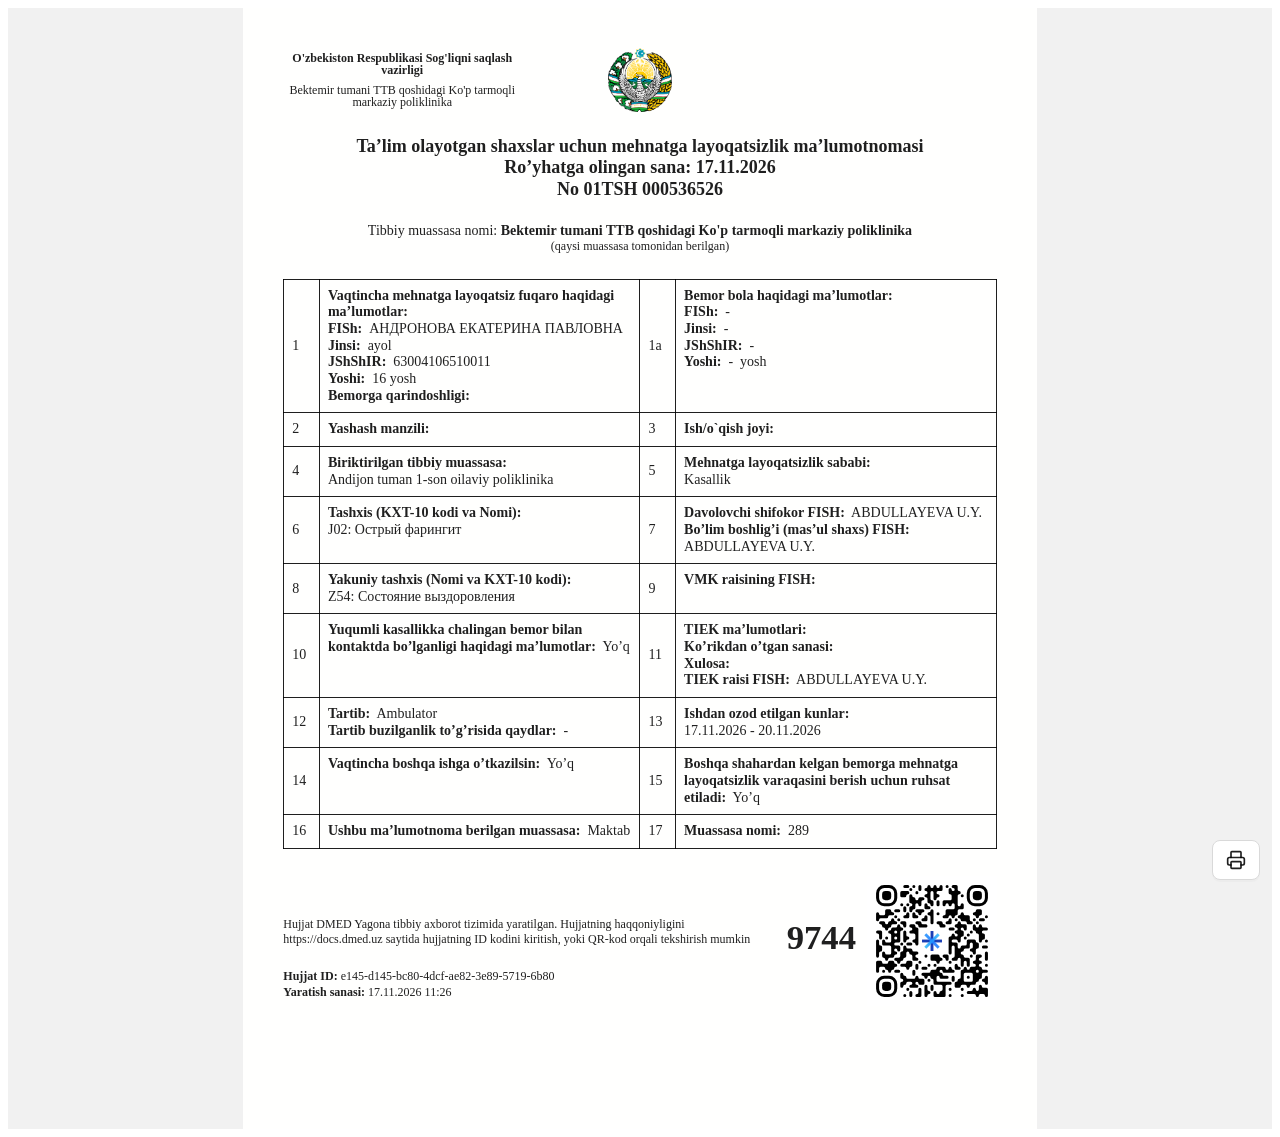
==== commit eb3dbb21: "commit" ====
--- a/e145-d145-bc80-4dcf-ae82-3e89-5719-6b80.html
+++ b/e145-d145-bc80-4dcf-ae82-3e89-5719-6b80.html
@@ -398,7 +398,23 @@
                     <span id="pin-code" style="box-sizing: border-box; user-select: none; padding-inline-end: 8pt; font-size: 26pt; font-weight: 600"><span>9744</span></span>
                 </td>
                 <td rowspan="3" style="box-sizing: border-box; user-select: none; width: 98pt; vertical-align: middle">
-                    <div id="qr-code" style="box-sizing: border-box; user-select: none; height: 98pt"><svg width="130" height="130" xmlns:xlink="http://www.w3.org/1999/xlink" shape-rendering="crispEdges" viewBox="0 0 130 130"><defs><clippath id="clip-path-background-color-0"><rect x="0" y="0" width="130" height="130"></rect></clippath><clippath id="clip-path-dot-color-0"><path d="M 28.10810810810811 0v 3.5135135135135136h 1.7567567567567568a 1.7567567567567568 1.7567567567567568, 0, 0, 0, 0 -3.5135135135135136" transform="rotate(180,29.864864864864867,1.7567567567567568)"></path><rect x="31.62162162162162" y="0" width="3.5135135135135136" height="3.5135135135135136" transform="rotate(0,33.37837837837838,1.7567567567567568)"></rect><path d="M 35.13513513513514 0v 3.5135135135135136h 3.5135135135135136a 3.5135135135135136 3.5135135135135136, 0, 0, 0, -3.5135135135135136 -3.5135135135135136" transform="rotate(0,36.891891891891895,1.7567567567567568)"></path><circle cx="43.91891891891892" cy="1.7567567567567568" r="1.7567567567567568" transform="rotate(0,43.91891891891892,1.7567567567567568)"></circle><circle cx="50.94594594594595" cy="1.7567567567567568" r="1.7567567567567568" transform="rotate(0,50.94594594594595,1.7567567567567568)"></circle><path d="M 56.21621621621622 0v 3.5135135135135136h 1.7567567567567568a 1.7567567567567568 1.7567567567567568, 0, 0, 0, 0 -3.5135135135135136" transform="rotate(-90,57.972972972972975,1.7567567567567568)"></path><path d="M 63.24324324324324 0v 3.5135135135135136h 1.7567567567567568a 1.7567567567567568 1.7567567567567568, 0, 0, 0, 0 -3.5135135135135136" transform="rotate(180,65,1.7567567567567568)"></path><path d="M 66.75675675675676 0v 3.5135135135135136h 1.7567567567567568a 1.7567567567567568 1.7567567567567568, 0, 0, 0, 0 -3.5135135135135136" transform="rotate(0,68.51351351351352,1.7567567567567568)"></path><path d="M 77.2972972972973 0v 3.5135135135135136h 1.7567567567567568a 1.7567567567567568 1.7567567567567568, 0, 0, 0, 0 -3.5135135135135136" transform="rotate(-90,79.05405405405406,1.7567567567567568)"></path><path d="M 84.32432432432432 0v 3.5135135135135136h 1.7567567567567568a 1.7567567567567568 1.7567567567567568, 0, 0, 0, 0 -3.5135135135135136" transform="rotate(180,86.08108108108108,1.7567567567567568)"></path><rect x="87.83783783783784" y="0" width="3.5135135135135136" height="3.5135135135135136" transform="rotate(0,89.5945945945946,1.7567567567567568)"></rect><rect x="91.35135135135135" y="0" width="3.5135135135135136" height="3.5135135135135136" transform="rotate(0,93.10810810810811,1.7567567567567568)"></rect><rect x="94.86486486486487" y="0" width="3.5135135135135136" height="3.5135135135135136" transform="rotate(0,96.62162162162163,1.7567567567567568)"></rect><path d="M 98.37837837837839 0v 3.5135135135135136h 1.7567567567567568a 1.7567567567567568 1.7567567567567568, 0, 0, 0, 0 -3.5135135135135136" transform="rotate(0,100.13513513513514,1.7567567567567568)"></path><rect x="35.13513513513514" y="3.5135135135135136" width="3.5135135135135136" height="3.5135135135135136" transform="rotate(0,36.891891891891895,5.27027027027027)"></rect><path d="M 38.64864864864865 3.5135135135135136v 3.5135135135135136h 1.7567567567567568a 1.7567567567567568 1.7567567567567568, 0, 0, 0, 0 -3.5135135135135136" transform="rotate(0,40.40540540540541,5.27027027027027)"></path><circle cx="47.432432432432435" cy="5.27027027027027" r="1.7567567567567568" transform="rotate(0,47.432432432432435,5.27027027027027)"></circle><path d="M 56.21621621621622 3.5135135135135136v 3.5135135135135136h 1.7567567567567568a 1.7567567567567568 1.7567567567567568, 0, 0, 0, 0 -3.5135135135135136" transform="rotate(90,57.972972972972975,5.27027027027027)"></path><path d="M 70.27027027027027 3.5135135135135136v 3.5135135135135136h 1.7567567567567568a 1.7567567567567568 1.7567567567567568, 0, 0, 0, 0 -3.5135135135135136" transform="rotate(-90,72.02702702702703,5.27027027027027)"></path><rect x="77.2972972972973" y="3.5135135135135136" width="3.5135135135135136" height="3.5135135135135136" transform="rotate(0,79.05405405405406,5.27027027027027)"></rect><path d="M 87.83783783783784 3.5135135135135136v 3.5135135135135136h 1.7567567567567568a 1.7567567567567568 1.7567567567567568, 0, 0, 0, 0 -3.5135135135135136" transform="rotate(90,89.5945945945946,5.27027027027027)"></path><path d="M 31.62162162162162 7.027027027027027v 3.5135135135135136h 3.5135135135135136a 3.5135135135135136 3.5135135135135136, 0, 0, 0, -3.5135135135135136 -3.5135135135135136" transform="rotate(-90,33.37837837837838,8.783783783783784)"></path><rect x="35.13513513513514" y="7.027027027027027" width="3.5135135135135136" height="3.5135135135135136" transform="rotate(0,36.891891891891895,8.783783783783784)"></rect><path d="M 49.18918918918919 7.027027027027027v 3.5135135135135136h 1.7567567567567568a 1.7567567567567568 1.7567567567567568, 0, 0, 0, 0 -3.5135135135135136" transform="rotate(180,50.94594594594595,8.783783783783784)"></path><path d="M 52.7027027027027 7.027027027027027v 3.5135135135135136h 1.7567567567567568a 1.7567567567567568 1.7567567567567568, 0, 0, 0, 0 -3.5135135135135136" transform="rotate(0,54.45945945945946,8.783783783783784)"></path><circle cx="61.48648648648649" cy="8.783783783783784" r="1.7567567567567568" transform="rotate(0,61.48648648648649,8.783783783783784)"></circle><path d="M 66.75675675675676 7.027027027027027v 3.5135135135135136h 3.5135135135135136a 3.5135135135135136 3.5135135135135136, 0, 0, 0, -3.5135135135135136 -3.5135135135135136" transform="rotate(-90,68.51351351351352,8.783783783783784)"></path><rect x="70.27027027027027" y="7.027027027027027" width="3.5135135135135136" height="3.5135135135135136" transform="rotate(0,72.02702702702703,8.783783783783784)"></rect><rect x="73.78378378378379" y="7.027027027027027" width="3.5135135135135136" height="3.5135135135135136" transform="rotate(0,75.54054054054055,8.783783783783784)"></rect><rect x="77.2972972972973" y="7.027027027027027" width="3.5135135135135136" height="3.5135135135135136" transform="rotate(0,79.05405405405406,8.783783783783784)"></rect><path d="M 80.8108108108108 7.027027027027027v 3.5135135135135136h 3.5135135135135136a 3.5135135135135136 3.5135135135135136, 0, 0, 0, -3.5135135135135136 -3.5135135135135136" transform="rotate(0,82.56756756756756,8.783783783783784)"></path><path d="M 91.35135135135135 7.027027027027027v 3.5135135135135136h 3.5135135135135136a 3.5135135135135136 3.5135135135135136, 0, 0, 0, -3.5135135135135136 -3.5135135135135136" transform="rotate(-90,93.10810810810811,8.783783783783784)"></path><path d="M 94.86486486486487 7.027027027027027v 3.5135135135135136h 3.5135135135135136a 3.5135135135135136 3.5135135135135136, 0, 0, 0, -3.5135135135135136 -3.5135135135135136" transform="rotate(0,96.62162162162163,8.783783783783784)"></path><path d="M 28.10810810810811 10.54054054054054v 3.5135135135135136h 3.5135135135135136a 3.5135135135135136 3.5135135135135136, 0, 0, 0, -3.5135135135135136 -3.5135135135135136" transform="rotate(-90,29.864864864864867,12.297297297297296)"></path><rect x="31.62162162162162" y="10.54054054054054" width="3.5135135135135136" height="3.5135135135135136" transform="rotate(0,33.37837837837838,12.297297297297296)"></rect><rect x="35.13513513513514" y="10.54054054054054" width="3.5135135135135136" height="3.5135135135135136" transform="rotate(0,36.891891891891895,12.297297297297296)"></rect><path d="M 38.64864864864865 10.54054054054054v 3.5135135135135136h 1.7567567567567568a 1.7567567567567568 1.7567567567567568, 0, 0, 0, 0 -3.5135135135135136" transform="rotate(0,40.40540540540541,12.297297297297296)"></path><path d="M 45.67567567567568 10.54054054054054v 3.5135135135135136h 1.7567567567567568a 1.7567567567567568 1.7567567567567568, 0, 0, 0, 0 -3.5135135135135136" transform="rotate(-90,47.432432432432435,12.297297297297296)"></path><path d="M 63.24324324324324 10.54054054054054v 3.5135135135135136h 3.5135135135135136a 3.5135135135135136 3.5135135135135136, 0, 0, 0, -3.5135135135135136 -3.5135135135135136" transform="rotate(-90,65,12.297297297297296)"></path><path d="M 66.75675675675676 10.54054054054054v 3.5135135135135136h 3.5135135135135136a 3.5135135135135136 3.5135135135135136, 0, 0, 0, -3.5135135135135136 -3.5135135135135136" transform="rotate(90,68.51351351351352,12.297297297297296)"></path><rect x="80.8108108108108" y="10.54054054054054" width="3.5135135135135136" height="3.5135135135135136" transform="rotate(0,82.56756756756756,12.297297297297296)"></rect><path d="M 87.83783783783784 10.54054054054054v 3.5135135135135136h 3.5135135135135136a 3.5135135135135136 3.5135135135135136, 0, 0, 0, -3.5135135135135136 -3.5135135135135136" transform="rotate(-90,89.5945945945946,12.297297297297296)"></path><rect x="91.35135135135135" y="10.54054054054054" width="3.5135135135135136" height="3.5135135135135136" transform="rotate(0,93.10810810810811,12.297297297297296)"></rect><rect x="94.86486486486487" y="10.54054054054054" width="3.5135135135135136" height="3.5135135135135136" transform="rotate(0,96.62162162162163,12.297297297297296)"></rect><path d="M 98.37837837837839 10.54054054054054v 3.5135135135135136h 3.5135135135135136a 3.5135135135135136 3.5135135135135136, 0, 0, 0, -3.5135135135135136 -3.5135135135135136" transform="rotate(0,100.13513513513514,12.297297297297296)"></path><rect x="28.10810810810811" y="14.054054054054054" width="3.5135135135135136" height="3.5135135135135136" transform="rotate(0,29.864864864864867,15.81081081081081)"></rect><path d="M 35.13513513513514 14.054054054054054v 3.5135135135135136h 1.7567567567567568a 1.7567567567567568 1.7567567567567568, 0, 0, 0, 0 -3.5135135135135136" transform="rotate(90,36.891891891891895,15.81081081081081)"></path><path d="M 45.67567567567568 14.054054054054054v 3.5135135135135136h 1.7567567567567568a 1.7567567567567568 1.7567567567567568, 0, 0, 0, 0 -3.5135135135135136" transform="rotate(90,47.432432432432435,15.81081081081081)"></path><path d="M 52.7027027027027 14.054054054054054v 3.5135135135135136h 3.5135135135135136a 3.5135135135135136 3.5135135135135136, 0, 0, 0, -3.5135135135135136 -3.5135135135135136" transform="rotate(-90,54.45945945945946,15.81081081081081)"></path><path d="M 56.21621621621622 14.054054054054054v 3.5135135135135136h 1.7567567567567568a 1.7567567567567568 1.7567567567567568, 0, 0, 0, 0 -3.5135135135135136" transform="rotate(0,57.972972972972975,15.81081081081081)"></path><rect x="63.24324324324324" y="14.054054054054054" width="3.5135135135135136" height="3.5135135135135136" transform="rotate(0,65,15.81081081081081)"></rect><path d="M 73.78378378378379 14.054054054054054v 3.5135135135135136h 1.7567567567567568a 1.7567567567567568 1.7567567567567568, 0, 0, 0, 0 -3.5135135135135136" transform="rotate(-90,75.54054054054055,15.81081081081081)"></path><path d="M 80.8108108108108 14.054054054054054v 3.5135135135135136h 1.7567567567567568a 1.7567567567567568 1.7567567567567568, 0, 0, 0, 0 -3.5135135135135136" transform="rotate(90,82.56756756756756,15.81081081081081)"></path><path d="M 87.83783783783784 14.054054054054054v 3.5135135135135136h 3.5135135135135136a 3.5135135135135136 3.5135135135135136, 0, 0, 0, -3.5135135135135136 -3.5135135135135136" transform="rotate(180,89.5945945945946,15.81081081081081)"></path><rect x="91.35135135135135" y="14.054054054054054" width="3.5135135135135136" height="3.5135135135135136" transform="rotate(0,93.10810810810811,15.81081081081081)"></rect><rect x="94.86486486486487" y="14.054054054054054" width="3.5135135135135136" height="3.5135135135135136" transform="rotate(0,96.62162162162163,15.81081081081081)"></rect><rect x="98.37837837837839" y="14.054054054054054" width="3.5135135135135136" height="3.5135135135135136" transform="rotate(0,100.13513513513514,15.81081081081081)"></rect><rect x="28.10810810810811" y="17.56756756756757" width="3.5135135135135136" height="3.5135135135135136" transform="rotate(0,29.864864864864867,19.324324324324326)"></rect><path d="M 42.16216216216216 17.56756756756757v 3.5135135135135136h 1.7567567567567568a 1.7567567567567568 1.7567567567567568, 0, 0, 0, 0 -3.5135135135135136" transform="rotate(-90,43.91891891891892,19.324324324324326)"></path><path d="M 52.7027027027027 17.56756756756757v 3.5135135135135136h 1.7567567567567568a 1.7567567567567568 1.7567567567567568, 0, 0, 0, 0 -3.5135135135135136" transform="rotate(90,54.45945945945946,19.324324324324326)"></path><rect x="63.24324324324324" y="17.56756756756757" width="3.5135135135135136" height="3.5135135135135136" transform="rotate(0,65,19.324324324324326)"></rect><path d="M 66.75675675675676 17.56756756756757v 3.5135135135135136h 1.7567567567567568a 1.7567567567567568 1.7567567567567568, 0, 0, 0, 0 -3.5135135135135136" transform="rotate(0,68.51351351351352,19.324324324324326)"></path><path d="M 73.78378378378379 17.56756756756757v 3.5135135135135136h 3.5135135135135136a 3.5135135135135136 3.5135135135135136, 0, 0, 0, -3.5135135135135136 -3.5135135135135136" transform="rotate(180,75.54054054054055,19.324324324324326)"></path><path d="M 77.2972972972973 17.56756756756757v 3.5135135135135136h 3.5135135135135136a 3.5135135135135136 3.5135135135135136, 0, 0, 0, -3.5135135135135136 -3.5135135135135136" transform="rotate(0,79.05405405405406,19.324324324324326)"></path><rect x="98.37837837837839" y="17.56756756756757" width="3.5135135135135136" height="3.5135135135135136" transform="rotate(0,100.13513513513514,19.324324324324326)"></rect><rect x="28.10810810810811" y="21.08108108108108" width="3.5135135135135136" height="3.5135135135135136" transform="rotate(0,29.864864864864867,22.83783783783784)"></rect><path d="M 35.13513513513514 21.08108108108108v 3.5135135135135136h 1.7567567567567568a 1.7567567567567568 1.7567567567567568, 0, 0, 0, 0 -3.5135135135135136" transform="rotate(-90,36.891891891891895,22.83783783783784)"></path><rect x="42.16216216216216" y="21.08108108108108" width="3.5135135135135136" height="3.5135135135135136" transform="rotate(0,43.91891891891892,22.83783783783784)"></rect><path d="M 49.18918918918919 21.08108108108108v 3.5135135135135136h 1.7567567567567568a 1.7567567567567568 1.7567567567567568, 0, 0, 0, 0 -3.5135135135135136" transform="rotate(-90,50.94594594594595,22.83783783783784)"></path><path d="M 56.21621621621622 21.08108108108108v 3.5135135135135136h 1.7567567567567568a 1.7567567567567568 1.7567567567567568, 0, 0, 0, 0 -3.5135135135135136" transform="rotate(-90,57.972972972972975,22.83783783783784)"></path><rect x="63.24324324324324" y="21.08108108108108" width="3.5135135135135136" height="3.5135135135135136" transform="rotate(0,65,22.83783783783784)"></rect><path d="M 70.27027027027027 21.08108108108108v 3.5135135135135136h 1.7567567567567568a 1.7567567567567568 1.7567567567567568, 0, 0, 0, 0 -3.5135135135135136" transform="rotate(-90,72.02702702702703,22.83783783783784)"></path><rect x="77.2972972972973" y="21.08108108108108" width="3.5135135135135136" height="3.5135135135135136" transform="rotate(0,79.05405405405406,22.83783783783784)"></rect><path d="M 84.32432432432432 21.08108108108108v 3.5135135135135136h 1.7567567567567568a 1.7567567567567568 1.7567567567567568, 0, 0, 0, 0 -3.5135135135135136" transform="rotate(-90,86.08108108108108,22.83783783783784)"></path><circle cx="93.10810810810811" cy="22.83783783783784" r="1.7567567567567568" transform="rotate(0,93.10810810810811,22.83783783783784)"></circle><path d="M 98.37837837837839 21.08108108108108v 3.5135135135135136h 1.7567567567567568a 1.7567567567567568 1.7567567567567568, 0, 0, 0, 0 -3.5135135135135136" transform="rotate(90,100.13513513513514,22.83783783783784)"></path><rect x="28.10810810810811" y="24.594594594594597" width="3.5135135135135136" height="3.5135135135135136" transform="rotate(0,29.864864864864867,26.351351351351354)"></rect><path d="M 35.13513513513514 24.594594594594597v 3.5135135135135136h 1.7567567567567568a 1.7567567567567568 1.7567567567567568, 0, 0, 0, 0 -3.5135135135135136" transform="rotate(90,36.891891891891895,26.351351351351354)"></path><path d="M 42.16216216216216 24.594594594594597v 3.5135135135135136h 1.7567567567567568a 1.7567567567567568 1.7567567567567568, 0, 0, 0, 0 -3.5135135135135136" transform="rotate(90,43.91891891891892,26.351351351351354)"></path><rect x="49.18918918918919" y="24.594594594594597" width="3.5135135135135136" height="3.5135135135135136" transform="rotate(0,50.94594594594595,26.351351351351354)"></rect><path d="M 56.21621621621622 24.594594594594597v 3.5135135135135136h 3.5135135135135136a 3.5135135135135136 3.5135135135135136, 0, 0, 0, -3.5135135135135136 -3.5135135135135136" transform="rotate(180,57.972972972972975,26.351351351351354)"></path><rect x="59.72972972972973" y="24.594594594594597" width="3.5135135135135136" height="3.5135135135135136" transform="rotate(0,61.48648648648649,26.351351351351354)"></rect><rect x="63.24324324324324" y="24.594594594594597" width="3.5135135135135136" height="3.5135135135135136" transform="rotate(0,65,26.351351351351354)"></rect><path d="M 70.27027027027027 24.594594594594597v 3.5135135135135136h 1.7567567567567568a 1.7567567567567568 1.7567567567567568, 0, 0, 0, 0 -3.5135135135135136" transform="rotate(90,72.02702702702703,26.351351351351354)"></path><rect x="77.2972972972973" y="24.594594594594597" width="3.5135135135135136" height="3.5135135135135136" transform="rotate(0,79.05405405405406,26.351351351351354)"></rect><rect x="80.8108108108108" y="24.594594594594597" width="3.5135135135135136" height="3.5135135135135136" transform="rotate(0,82.56756756756756,26.351351351351354)"></rect><rect x="84.32432432432432" y="24.594594594594597" width="3.5135135135135136" height="3.5135135135135136" transform="rotate(0,86.08108108108108,26.351351351351354)"></rect><path d="M 94.86486486486487 24.594594594594597v 3.5135135135135136h 1.7567567567567568a 1.7567567567567568 1.7567567567567568, 0, 0, 0, 0 -3.5135135135135136" transform="rotate(-90,96.62162162162163,26.351351351351354)"></path><path d="M 0 28.10810810810811v 3.5135135135135136h 1.7567567567567568a 1.7567567567567568 1.7567567567567568, 0, 0, 0, 0 -3.5135135135135136" transform="rotate(-90,1.7567567567567568,29.864864864864867)"></path><path d="M 14.054054054054054 28.10810810810811v 3.5135135135135136h 1.7567567567567568a 1.7567567567567568 1.7567567567567568, 0, 0, 0, 0 -3.5135135135135136" transform="rotate(-90,15.81081081081081,29.864864864864867)"></path><path d="M 21.08108108108108 28.10810810810811v 3.5135135135135136h 1.7567567567567568a 1.7567567567567568 1.7567567567567568, 0, 0, 0, 0 -3.5135135135135136" transform="rotate(180,22.83783783783784,29.864864864864867)"></path><rect x="24.594594594594597" y="28.10810810810811" width="3.5135135135135136" height="3.5135135135135136" transform="rotate(0,26.351351351351354,29.864864864864867)"></rect><rect x="28.10810810810811" y="28.10810810810811" width="3.5135135135135136" height="3.5135135135135136" transform="rotate(0,29.864864864864867,29.864864864864867)"></rect><path d="M 31.62162162162162 28.10810810810811v 3.5135135135135136h 3.5135135135135136a 3.5135135135135136 3.5135135135135136, 0, 0, 0, -3.5135135135135136 -3.5135135135135136" transform="rotate(0,33.37837837837838,29.864864864864867)"></path><path d="M 45.67567567567568 28.10810810810811v 3.5135135135135136h 1.7567567567567568a 1.7567567567567568 1.7567567567567568, 0, 0, 0, 0 -3.5135135135135136" transform="rotate(180,47.432432432432435,29.864864864864867)"></path><path d="M 49.18918918918919 28.10810810810811v 3.5135135135135136h 3.5135135135135136a 3.5135135135135136 3.5135135135135136, 0, 0, 0, -3.5135135135135136 -3.5135135135135136" transform="rotate(90,50.94594594594595,29.864864864864867)"></path><path d="M 63.24324324324324 28.10810810810811v 3.5135135135135136h 3.5135135135135136a 3.5135135135135136 3.5135135135135136, 0, 0, 0, -3.5135135135135136 -3.5135135135135136" transform="rotate(180,65,29.864864864864867)"></path><path d="M 66.75675675675676 28.10810810810811v 3.5135135135135136h 3.5135135135135136a 3.5135135135135136 3.5135135135135136, 0, 0, 0, -3.5135135135135136 -3.5135135135135136" transform="rotate(0,68.51351351351352,29.864864864864867)"></path><path d="M 77.2972972972973 28.10810810810811v 3.5135135135135136h 3.5135135135135136a 3.5135135135135136 3.5135135135135136, 0, 0, 0, -3.5135135135135136 -3.5135135135135136" transform="rotate(180,79.05405405405406,29.864864864864867)"></path><rect x="80.8108108108108" y="28.10810810810811" width="3.5135135135135136" height="3.5135135135135136" transform="rotate(0,82.56756756756756,29.864864864864867)"></rect><path d="M 84.32432432432432 28.10810810810811v 3.5135135135135136h 3.5135135135135136a 3.5135135135135136 3.5135135135135136, 0, 0, 0, -3.5135135135135136 -3.5135135135135136" transform="rotate(90,86.08108108108108,29.864864864864867)"></path><path d="M 91.35135135135135 28.10810810810811v 3.5135135135135136h 1.7567567567567568a 1.7567567567567568 1.7567567567567568, 0, 0, 0, 0 -3.5135135135135136" transform="rotate(180,93.10810810810811,29.864864864864867)"></path><rect x="94.86486486486487" y="28.10810810810811" width="3.5135135135135136" height="3.5135135135135136" transform="rotate(0,96.62162162162163,29.864864864864867)"></rect><rect x="98.37837837837839" y="28.10810810810811" width="3.5135135135135136" height="3.5135135135135136" transform="rotate(0,100.13513513513514,29.864864864864867)"></rect><rect x="101.89189189189189" y="28.10810810810811" width="3.5135135135135136" height="3.5135135135135136" transform="rotate(0,103.64864864864865,29.864864864864867)"></rect><rect x="105.4054054054054" y="28.10810810810811" width="3.5135135135135136" height="3.5135135135135136" transform="rotate(0,107.16216216216216,29.864864864864867)"></rect><rect x="108.91891891891892" y="28.10810810810811" width="3.5135135135135136" height="3.5135135135135136" transform="rotate(0,110.67567567567568,29.864864864864867)"></rect><rect x="112.43243243243244" y="28.10810810810811" width="3.5135135135135136" height="3.5135135135135136" transform="rotate(0,114.1891891891892,29.864864864864867)"></rect><path d="M 115.94594594594595 28.10810810810811v 3.5135135135135136h 3.5135135135135136a 3.5135135135135136 3.5135135135135136, 0, 0, 0, -3.5135135135135136 -3.5135135135135136" transform="rotate(0,117.70270270270271,29.864864864864867)"></path><circle cx="128.24324324324323" cy="29.864864864864867" r="1.7567567567567568" transform="rotate(0,128.24324324324323,29.864864864864867)"></circle><rect x="0" y="31.62162162162162" width="3.5135135135135136" height="3.5135135135135136" transform="rotate(0,1.7567567567567568,33.37837837837838)"></rect><path d="M 10.54054054054054 31.62162162162162v 3.5135135135135136h 3.5135135135135136a 3.5135135135135136 3.5135135135135136, 0, 0, 0, -3.5135135135135136 -3.5135135135135136" transform="rotate(-90,12.297297297297296,33.37837837837838)"></path><path d="M 14.054054054054054 31.62162162162162v 3.5135135135135136h 3.5135135135135136a 3.5135135135135136 3.5135135135135136, 0, 0, 0, -3.5135135135135136 -3.5135135135135136" transform="rotate(90,15.81081081081081,33.37837837837838)"></path><rect x="28.10810810810811" y="31.62162162162162" width="3.5135135135135136" height="3.5135135135135136" transform="rotate(0,29.864864864864867,33.37837837837838)"></rect><path d="M 31.62162162162162 31.62162162162162v 3.5135135135135136h 3.5135135135135136a 3.5135135135135136 3.5135135135135136, 0, 0, 0, -3.5135135135135136 -3.5135135135135136" transform="rotate(90,33.37837837837838,33.37837837837838)"></path><path d="M 56.21621621621622 31.62162162162162v 3.5135135135135136h 1.7567567567567568a 1.7567567567567568 1.7567567567567568, 0, 0, 0, 0 -3.5135135135135136" transform="rotate(-90,57.972972972972975,33.37837837837838)"></path><path d="M 66.75675675675676 31.62162162162162v 3.5135135135135136h 3.5135135135135136a 3.5135135135135136 3.5135135135135136, 0, 0, 0, -3.5135135135135136 -3.5135135135135136" transform="rotate(180,68.51351351351352,33.37837837837838)"></path><rect x="70.27027027027027" y="31.62162162162162" width="3.5135135135135136" height="3.5135135135135136" transform="rotate(0,72.02702702702703,33.37837837837838)"></rect><path d="M 73.78378378378379 31.62162162162162v 3.5135135135135136h 1.7567567567567568a 1.7567567567567568 1.7567567567567568, 0, 0, 0, 0 -3.5135135135135136" transform="rotate(0,75.54054054054055,33.37837837837838)"></path><circle cx="89.5945945945946" cy="33.37837837837838" r="1.7567567567567568" transform="rotate(0,89.5945945945946,33.37837837837838)"></circle><rect x="94.86486486486487" y="31.62162162162162" width="3.5135135135135136" height="3.5135135135135136" transform="rotate(0,96.62162162162163,33.37837837837838)"></rect><path d="M 101.89189189189189 31.62162162162162v 3.5135135135135136h 1.7567567567567568a 1.7567567567567568 1.7567567567567568, 0, 0, 0, 0 -3.5135135135135136" transform="rotate(90,103.64864864864865,33.37837837837838)"></path><path d="M 108.91891891891892 31.62162162162162v 3.5135135135135136h 3.5135135135135136a 3.5135135135135136 3.5135135135135136, 0, 0, 0, -3.5135135135135136 -3.5135135135135136" transform="rotate(180,110.67567567567568,33.37837837837838)"></path><rect x="112.43243243243244" y="31.62162162162162" width="3.5135135135135136" height="3.5135135135135136" transform="rotate(0,114.1891891891892,33.37837837837838)"></rect><rect x="115.94594594594595" y="31.62162162162162" width="3.5135135135135136" height="3.5135135135135136" transform="rotate(0,117.70270270270271,33.37837837837838)"></rect><circle cx="124.72972972972974" cy="33.37837837837838" r="1.7567567567567568" transform="rotate(0,124.72972972972974,33.37837837837838)"></circle><path d="M 0 35.13513513513514v 3.5135135135135136h 1.7567567567567568a 1.7567567567567568 1.7567567567567568, 0, 0, 0, 0 -3.5135135135135136" transform="rotate(90,1.7567567567567568,36.891891891891895)"></path><path d="M 7.027027027027027 35.13513513513514v 3.5135135135135136h 3.5135135135135136a 3.5135135135135136 3.5135135135135136, 0, 0, 0, -3.5135135135135136 -3.5135135135135136" transform="rotate(-90,8.783783783783784,36.891891891891895)"></path><path d="M 10.54054054054054 35.13513513513514v 3.5135135135135136h 3.5135135135135136a 3.5135135135135136 3.5135135135135136, 0, 0, 0, -3.5135135135135136 -3.5135135135135136" transform="rotate(90,12.297297297297296,36.891891891891895)"></path><circle cx="22.83783783783784" cy="36.891891891891895" r="1.7567567567567568" transform="rotate(0,22.83783783783784,36.891891891891895)"></circle><path d="M 28.10810810810811 35.13513513513514v 3.5135135135135136h 1.7567567567567568a 1.7567567567567568 1.7567567567567568, 0, 0, 0, 0 -3.5135135135135136" transform="rotate(90,29.864864864864867,36.891891891891895)"></path><path d="M 35.13513513513514 35.13513513513514v 3.5135135135135136h 1.7567567567567568a 1.7567567567567568 1.7567567567567568, 0, 0, 0, 0 -3.5135135135135136" transform="rotate(-90,36.891891891891895,36.891891891891895)"></path><path d="M 42.16216216216216 35.13513513513514v 3.5135135135135136h 1.7567567567567568a 1.7567567567567568 1.7567567567567568, 0, 0, 0, 0 -3.5135135135135136" transform="rotate(-90,43.91891891891892,36.891891891891895)"></path><circle cx="50.94594594594595" cy="36.891891891891895" r="1.7567567567567568" transform="rotate(0,50.94594594594595,36.891891891891895)"></circle><path d="M 56.21621621621622 35.13513513513514v 3.5135135135135136h 3.5135135135135136a 3.5135135135135136 3.5135135135135136, 0, 0, 0, -3.5135135135135136 -3.5135135135135136" transform="rotate(180,57.972972972972975,36.891891891891895)"></path><rect x="59.72972972972973" y="35.13513513513514" width="3.5135135135135136" height="3.5135135135135136" transform="rotate(0,61.48648648648649,36.891891891891895)"></rect><path d="M 63.24324324324324 35.13513513513514v 3.5135135135135136h 1.7567567567567568a 1.7567567567567568 1.7567567567567568, 0, 0, 0, 0 -3.5135135135135136" transform="rotate(0,65,36.891891891891895)"></path><path d="M 70.27027027027027 35.13513513513514v 3.5135135135135136h 1.7567567567567568a 1.7567567567567568 1.7567567567567568, 0, 0, 0, 0 -3.5135135135135136" transform="rotate(90,72.02702702702703,36.891891891891895)"></path><path d="M 91.35135135135135 35.13513513513514v 3.5135135135135136h 1.7567567567567568a 1.7567567567567568 1.7567567567567568, 0, 0, 0, 0 -3.5135135135135136" transform="rotate(180,93.10810810810811,36.891891891891895)"></path><rect x="94.86486486486487" y="35.13513513513514" width="3.5135135135135136" height="3.5135135135135136" transform="rotate(0,96.62162162162163,36.891891891891895)"></rect><path d="M 98.37837837837839 35.13513513513514v 3.5135135135135136h 3.5135135135135136a 3.5135135135135136 3.5135135135135136, 0, 0, 0, -3.5135135135135136 -3.5135135135135136" transform="rotate(0,100.13513513513514,36.891891891891895)"></path><path d="M 112.43243243243244 35.13513513513514v 3.5135135135135136h 3.5135135135135136a 3.5135135135135136 3.5135135135135136, 0, 0, 0, -3.5135135135135136 -3.5135135135135136" transform="rotate(180,114.1891891891892,36.891891891891895)"></path><rect x="115.94594594594595" y="35.13513513513514" width="3.5135135135135136" height="3.5135135135135136" transform="rotate(0,117.70270270270271,36.891891891891895)"></rect><path d="M 7.027027027027027 38.64864864864865v 3.5135135135135136h 1.7567567567567568a 1.7567567567567568 1.7567567567567568, 0, 0, 0, 0 -3.5135135135135136" transform="rotate(90,8.783783783783784,40.40540540540541)"></path><path d="M 35.13513513513514 38.64864864864865v 3.5135135135135136h 1.7567567567567568a 1.7567567567567568 1.7567567567567568, 0, 0, 0, 0 -3.5135135135135136" transform="rotate(90,36.891891891891895,40.40540540540541)"></path><path d="M 42.16216216216216 38.64864864864865v 3.5135135135135136h 1.7567567567567568a 1.7567567567567568 1.7567567567567568, 0, 0, 0, 0 -3.5135135135135136" transform="rotate(90,43.91891891891892,40.40540540540541)"></path><rect x="59.72972972972973" y="38.64864864864865" width="3.5135135135135136" height="3.5135135135135136" transform="rotate(0,61.48648648648649,40.40540540540541)"></rect><path d="M 73.78378378378379 38.64864864864865v 3.5135135135135136h 1.7567567567567568a 1.7567567567567568 1.7567567567567568, 0, 0, 0, 0 -3.5135135135135136" transform="rotate(-90,75.54054054054055,40.40540540540541)"></path><path d="M 84.32432432432432 38.64864864864865v 3.5135135135135136h 1.7567567567567568a 1.7567567567567568 1.7567567567567568, 0, 0, 0, 0 -3.5135135135135136" transform="rotate(-90,86.08108108108108,40.40540540540541)"></path><path d="M 94.86486486486487 38.64864864864865v 3.5135135135135136h 3.5135135135135136a 3.5135135135135136 3.5135135135135136, 0, 0, 0, -3.5135135135135136 -3.5135135135135136" transform="rotate(180,96.62162162162163,40.40540540540541)"></path><rect x="98.37837837837839" y="38.64864864864865" width="3.5135135135135136" height="3.5135135135135136" transform="rotate(0,100.13513513513514,40.40540540540541)"></rect><path d="M 101.89189189189189 38.64864864864865v 3.5135135135135136h 3.5135135135135136a 3.5135135135135136 3.5135135135135136, 0, 0, 0, -3.5135135135135136 -3.5135135135135136" transform="rotate(0,103.64864864864865,40.40540540540541)"></path><path d="M 108.91891891891892 38.64864864864865v 3.5135135135135136h 1.7567567567567568a 1.7567567567567568 1.7567567567567568, 0, 0, 0, 0 -3.5135135135135136" transform="rotate(-90,110.67567567567568,40.40540540540541)"></path><rect x="115.94594594594595" y="38.64864864864865" width="3.5135135135135136" height="3.5135135135135136" transform="rotate(0,117.70270270270271,40.40540540540541)"></rect><rect x="119.45945945945947" y="38.64864864864865" width="3.5135135135135136" height="3.5135135135135136" transform="rotate(0,121.21621621621622,40.40540540540541)"></rect><path d="M 122.97297297297298 38.64864864864865v 3.5135135135135136h 3.5135135135135136a 3.5135135135135136 3.5135135135135136, 0, 0, 0, -3.5135135135135136 -3.5135135135135136" transform="rotate(0,124.72972972972974,40.40540540540541)"></path><circle cx="1.7567567567567568" cy="43.91891891891892" r="1.7567567567567568" transform="rotate(0,1.7567567567567568,43.91891891891892)"></circle><circle cx="12.297297297297296" cy="43.91891891891892" r="1.7567567567567568" transform="rotate(0,12.297297297297296,43.91891891891892)"></circle><path d="M 17.56756756756757 42.16216216216216v 3.5135135135135136h 1.7567567567567568a 1.7567567567567568 1.7567567567567568, 0, 0, 0, 0 -3.5135135135135136" transform="rotate(180,19.324324324324326,43.91891891891892)"></path><path d="M 21.08108108108108 42.16216216216216v 3.5135135135135136h 1.7567567567567568a 1.7567567567567568 1.7567567567567568, 0, 0, 0, 0 -3.5135135135135136" transform="rotate(0,22.83783783783784,43.91891891891892)"></path><path d="M 28.10810810810811 42.16216216216216v 3.5135135135135136h 1.7567567567567568a 1.7567567567567568 1.7567567567567568, 0, 0, 0, 0 -3.5135135135135136" transform="rotate(180,29.864864864864867,43.91891891891892)"></path><path d="M 31.62162162162162 42.16216216216216v 3.5135135135135136h 1.7567567567567568a 1.7567567567567568 1.7567567567567568, 0, 0, 0, 0 -3.5135135135135136" transform="rotate(0,33.37837837837838,43.91891891891892)"></path><circle cx="40.40540540540541" cy="43.91891891891892" r="1.7567567567567568" transform="rotate(0,40.40540540540541,43.91891891891892)"></circle><path d="M 49.18918918918919 42.16216216216216v 3.5135135135135136h 1.7567567567567568a 1.7567567567567568 1.7567567567567568, 0, 0, 0, 0 -3.5135135135135136" transform="rotate(180,50.94594594594595,43.91891891891892)"></path><rect x="52.7027027027027" y="42.16216216216216" width="3.5135135135135136" height="3.5135135135135136" transform="rotate(0,54.45945945945946,43.91891891891892)"></rect><rect x="56.21621621621622" y="42.16216216216216" width="3.5135135135135136" height="3.5135135135135136" transform="rotate(0,57.972972972972975,43.91891891891892)"></rect><rect x="59.72972972972973" y="42.16216216216216" width="3.5135135135135136" height="3.5135135135135136" transform="rotate(0,61.48648648648649,43.91891891891892)"></rect><rect x="63.24324324324324" y="42.16216216216216" width="3.5135135135135136" height="3.5135135135135136" transform="rotate(0,65,43.91891891891892)"></rect><path d="M 66.75675675675676 42.16216216216216v 3.5135135135135136h 1.7567567567567568a 1.7567567567567568 1.7567567567567568, 0, 0, 0, 0 -3.5135135135135136" transform="rotate(0,68.51351351351352,43.91891891891892)"></path><path d="M 73.78378378378379 42.16216216216216v 3.5135135135135136h 3.5135135135135136a 3.5135135135135136 3.5135135135135136, 0, 0, 0, -3.5135135135135136 -3.5135135135135136" transform="rotate(180,75.54054054054055,43.91891891891892)"></path><rect x="77.2972972972973" y="42.16216216216216" width="3.5135135135135136" height="3.5135135135135136" transform="rotate(0,79.05405405405406,43.91891891891892)"></rect><rect x="80.8108108108108" y="42.16216216216216" width="3.5135135135135136" height="3.5135135135135136" transform="rotate(0,82.56756756756756,43.91891891891892)"></rect><rect x="84.32432432432432" y="42.16216216216216" width="3.5135135135135136" height="3.5135135135135136" transform="rotate(0,86.08108108108108,43.91891891891892)"></rect><path d="M 91.35135135135135 42.16216216216216v 3.5135135135135136h 1.7567567567567568a 1.7567567567567568 1.7567567567567568, 0, 0, 0, 0 -3.5135135135135136" transform="rotate(-90,93.10810810810811,43.91891891891892)"></path><path d="M 101.89189189189189 42.16216216216216v 3.5135135135135136h 3.5135135135135136a 3.5135135135135136 3.5135135135135136, 0, 0, 0, -3.5135135135135136 -3.5135135135135136" transform="rotate(180,103.64864864864865,43.91891891891892)"></path><rect x="105.4054054054054" y="42.16216216216216" width="3.5135135135135136" height="3.5135135135135136" transform="rotate(0,107.16216216216216,43.91891891891892)"></rect><path d="M 108.91891891891892 42.16216216216216v 3.5135135135135136h 3.5135135135135136a 3.5135135135135136 3.5135135135135136, 0, 0, 0, -3.5135135135135136 -3.5135135135135136" transform="rotate(90,110.67567567567568,43.91891891891892)"></path><rect x="115.94594594594595" y="42.16216216216216" width="3.5135135135135136" height="3.5135135135135136" transform="rotate(0,117.70270270270271,43.91891891891892)"></rect><rect x="119.45945945945947" y="42.16216216216216" width="3.5135135135135136" height="3.5135135135135136" transform="rotate(0,121.21621621621622,43.91891891891892)"></rect><rect x="122.97297297297298" y="42.16216216216216" width="3.5135135135135136" height="3.5135135135135136" transform="rotate(0,124.72972972972974,43.91891891891892)"></rect><path d="M 126.48648648648648 42.16216216216216v 3.5135135135135136h 1.7567567567567568a 1.7567567567567568 1.7567567567567568, 0, 0, 0, 0 -3.5135135135135136" transform="rotate(0,128.24324324324323,43.91891891891892)"></path><path d="M 3.5135135135135136 45.67567567567568v 3.5135135135135136h 3.5135135135135136a 3.5135135135135136 3.5135135135135136, 0, 0, 0, -3.5135135135135136 -3.5135135135135136" transform="rotate(-90,5.27027027027027,47.432432432432435)"></path><path d="M 7.027027027027027 45.67567567567568v 3.5135135135135136h 1.7567567567567568a 1.7567567567567568 1.7567567567567568, 0, 0, 0, 0 -3.5135135135135136" transform="rotate(0,8.783783783783784,47.432432432432435)"></path><circle cx="15.81081081081081" cy="47.432432432432435" r="1.7567567567567568" transform="rotate(0,15.81081081081081,47.432432432432435)"></circle><circle cx="26.351351351351354" cy="47.432432432432435" r="1.7567567567567568" transform="rotate(0,26.351351351351354,47.432432432432435)"></circle><circle cx="43.91891891891892" cy="47.432432432432435" r="1.7567567567567568" transform="rotate(0,43.91891891891892,47.432432432432435)"></circle><path d="M 84.32432432432432 45.67567567567568v 3.5135135135135136h 1.7567567567567568a 1.7567567567567568 1.7567567567567568, 0, 0, 0, 0 -3.5135135135135136" transform="rotate(90,86.08108108108108,47.432432432432435)"></path><path d="M 91.35135135135135 45.67567567567568v 3.5135135135135136h 3.5135135135135136a 3.5135135135135136 3.5135135135135136, 0, 0, 0, -3.5135135135135136 -3.5135135135135136" transform="rotate(180,93.10810810810811,47.432432432432435)"></path><rect x="94.86486486486487" y="45.67567567567568" width="3.5135135135135136" height="3.5135135135135136" transform="rotate(0,96.62162162162163,47.432432432432435)"></rect><path d="M 98.37837837837839 45.67567567567568v 3.5135135135135136h 3.5135135135135136a 3.5135135135135136 3.5135135135135136, 0, 0, 0, -3.5135135135135136 -3.5135135135135136" transform="rotate(0,100.13513513513514,47.432432432432435)"></path><path d="M 112.43243243243244 45.67567567567568v 3.5135135135135136h 3.5135135135135136a 3.5135135135135136 3.5135135135135136, 0, 0, 0, -3.5135135135135136 -3.5135135135135136" transform="rotate(-90,114.1891891891892,47.432432432432435)"></path><rect x="115.94594594594595" y="45.67567567567568" width="3.5135135135135136" height="3.5135135135135136" transform="rotate(0,117.70270270270271,47.432432432432435)"></rect><rect x="122.97297297297298" y="45.67567567567568" width="3.5135135135135136" height="3.5135135135135136" transform="rotate(0,124.72972972972974,47.432432432432435)"></rect><rect x="3.5135135135135136" y="49.18918918918919" width="3.5135135135135136" height="3.5135135135135136" transform="rotate(0,5.27027027027027,50.94594594594595)"></rect><circle cx="22.83783783783784" cy="50.94594594594595" r="1.7567567567567568" transform="rotate(0,22.83783783783784,50.94594594594595)"></circle><path d="M 35.13513513513514 49.18918918918919v 3.5135135135135136h 1.7567567567567568a 1.7567567567567568 1.7567567567567568, 0, 0, 0, 0 -3.5135135135135136" transform="rotate(-90,36.891891891891895,50.94594594594595)"></path><rect x="94.86486486486487" y="49.18918918918919" width="3.5135135135135136" height="3.5135135135135136" transform="rotate(0,96.62162162162163,50.94594594594595)"></rect><path d="M 98.37837837837839 49.18918918918919v 3.5135135135135136h 3.5135135135135136a 3.5135135135135136 3.5135135135135136, 0, 0, 0, -3.5135135135135136 -3.5135135135135136" transform="rotate(90,100.13513513513514,50.94594594594595)"></path><path d="M 108.91891891891892 49.18918918918919v 3.5135135135135136h 3.5135135135135136a 3.5135135135135136 3.5135135135135136, 0, 0, 0, -3.5135135135135136 -3.5135135135135136" transform="rotate(-90,110.67567567567568,50.94594594594595)"></path><rect x="112.43243243243244" y="49.18918918918919" width="3.5135135135135136" height="3.5135135135135136" transform="rotate(0,114.1891891891892,50.94594594594595)"></rect><rect x="115.94594594594595" y="49.18918918918919" width="3.5135135135135136" height="3.5135135135135136" transform="rotate(0,117.70270270270271,50.94594594594595)"></rect><rect x="119.45945945945947" y="49.18918918918919" width="3.5135135135135136" height="3.5135135135135136" transform="rotate(0,121.21621621621622,50.94594594594595)"></rect><rect x="122.97297297297298" y="49.18918918918919" width="3.5135135135135136" height="3.5135135135135136" transform="rotate(0,124.72972972972974,50.94594594594595)"></rect><path d="M 3.5135135135135136 52.7027027027027v 3.5135135135135136h 1.7567567567567568a 1.7567567567567568 1.7567567567567568, 0, 0, 0, 0 -3.5135135135135136" transform="rotate(90,5.27027027027027,54.45945945945946)"></path><path d="M 17.56756756756757 52.7027027027027v 3.5135135135135136h 1.7567567567567568a 1.7567567567567568 1.7567567567567568, 0, 0, 0, 0 -3.5135135135135136" transform="rotate(-90,19.324324324324326,54.45945945945946)"></path><path d="M 31.62162162162162 52.7027027027027v 3.5135135135135136h 3.5135135135135136a 3.5135135135135136 3.5135135135135136, 0, 0, 0, -3.5135135135135136 -3.5135135135135136" transform="rotate(-90,33.37837837837838,54.45945945945946)"></path><rect x="35.13513513513514" y="52.7027027027027" width="3.5135135135135136" height="3.5135135135135136" transform="rotate(0,36.891891891891895,54.45945945945946)"></rect><path d="M 84.32432432432432 52.7027027027027v 3.5135135135135136h 1.7567567567567568a 1.7567567567567568 1.7567567567567568, 0, 0, 0, 0 -3.5135135135135136" transform="rotate(-90,86.08108108108108,54.45945945945946)"></path><path d="M 94.86486486486487 52.7027027027027v 3.5135135135135136h 1.7567567567567568a 1.7567567567567568 1.7567567567567568, 0, 0, 0, 0 -3.5135135135135136" transform="rotate(90,96.62162162162163,54.45945945945946)"></path><circle cx="103.64864864864865" cy="54.45945945945946" r="1.7567567567567568" transform="rotate(0,103.64864864864865,54.45945945945946)"></circle><rect x="108.91891891891892" y="52.7027027027027" width="3.5135135135135136" height="3.5135135135135136" transform="rotate(0,110.67567567567568,54.45945945945946)"></rect><path d="M 112.43243243243244 52.7027027027027v 3.5135135135135136h 3.5135135135135136a 3.5135135135135136 3.5135135135135136, 0, 0, 0, -3.5135135135135136 -3.5135135135135136" transform="rotate(90,114.1891891891892,54.45945945945946)"></path><rect x="119.45945945945947" y="52.7027027027027" width="3.5135135135135136" height="3.5135135135135136" transform="rotate(0,121.21621621621622,54.45945945945946)"></rect><rect x="122.97297297297298" y="52.7027027027027" width="3.5135135135135136" height="3.5135135135135136" transform="rotate(0,124.72972972972974,54.45945945945946)"></rect><path d="M 0 56.21621621621622v 3.5135135135135136h 1.7567567567567568a 1.7567567567567568 1.7567567567567568, 0, 0, 0, 0 -3.5135135135135136" transform="rotate(-90,1.7567567567567568,57.972972972972975)"></path><path d="M 10.54054054054054 56.21621621621622v 3.5135135135135136h 1.7567567567567568a 1.7567567567567568 1.7567567567567568, 0, 0, 0, 0 -3.5135135135135136" transform="rotate(180,12.297297297297296,57.972972972972975)"></path><rect x="14.054054054054054" y="56.21621621621622" width="3.5135135135135136" height="3.5135135135135136" transform="rotate(0,15.81081081081081,57.972972972972975)"></rect><rect x="17.56756756756757" y="56.21621621621622" width="3.5135135135135136" height="3.5135135135135136" transform="rotate(0,19.324324324324326,57.972972972972975)"></rect><path d="M 21.08108108108108 56.21621621621622v 3.5135135135135136h 1.7567567567567568a 1.7567567567567568 1.7567567567567568, 0, 0, 0, 0 -3.5135135135135136" transform="rotate(0,22.83783783783784,57.972972972972975)"></path><rect x="31.62162162162162" y="56.21621621621622" width="3.5135135135135136" height="3.5135135135135136" transform="rotate(0,33.37837837837838,57.972972972972975)"></rect><rect x="35.13513513513514" y="56.21621621621622" width="3.5135135135135136" height="3.5135135135135136" transform="rotate(0,36.891891891891895,57.972972972972975)"></rect><path d="M 38.64864864864865 56.21621621621622v 3.5135135135135136h 3.5135135135135136a 3.5135135135135136 3.5135135135135136, 0, 0, 0, -3.5135135135135136 -3.5135135135135136" transform="rotate(0,40.40540540540541,57.972972972972975)"></path><rect x="84.32432432432432" y="56.21621621621622" width="3.5135135135135136" height="3.5135135135135136" transform="rotate(0,86.08108108108108,57.972972972972975)"></rect><circle cx="100.13513513513514" cy="57.972972972972975" r="1.7567567567567568" transform="rotate(0,100.13513513513514,57.972972972972975)"></circle><path d="M 105.4054054054054 56.21621621621622v 3.5135135135135136h 1.7567567567567568a 1.7567567567567568 1.7567567567567568, 0, 0, 0, 0 -3.5135135135135136" transform="rotate(180,107.16216216216216,57.972972972972975)"></path><path d="M 108.91891891891892 56.21621621621622v 3.5135135135135136h 3.5135135135135136a 3.5135135135135136 3.5135135135135136, 0, 0, 0, -3.5135135135135136 -3.5135135135135136" transform="rotate(90,110.67567567567568,57.972972972972975)"></path><path d="M 115.94594594594595 56.21621621621622v 3.5135135135135136h 1.7567567567567568a 1.7567567567567568 1.7567567567567568, 0, 0, 0, 0 -3.5135135135135136" transform="rotate(180,117.70270270270271,57.972972972972975)"></path><rect x="119.45945945945947" y="56.21621621621622" width="3.5135135135135136" height="3.5135135135135136" transform="rotate(0,121.21621621621622,57.972972972972975)"></rect><rect x="122.97297297297298" y="56.21621621621622" width="3.5135135135135136" height="3.5135135135135136" transform="rotate(0,124.72972972972974,57.972972972972975)"></rect><path d="M 126.48648648648648 56.21621621621622v 3.5135135135135136h 1.7567567567567568a 1.7567567567567568 1.7567567567567568, 0, 0, 0, 0 -3.5135135135135136" transform="rotate(0,128.24324324324323,57.972972972972975)"></path><path d="M 0 59.72972972972973v 3.5135135135135136h 1.7567567567567568a 1.7567567567567568 1.7567567567567568, 0, 0, 0, 0 -3.5135135135135136" transform="rotate(90,1.7567567567567568,61.48648648648649)"></path><path d="M 7.027027027027027 59.72972972972973v 3.5135135135135136h 1.7567567567567568a 1.7567567567567568 1.7567567567567568, 0, 0, 0, 0 -3.5135135135135136" transform="rotate(-90,8.783783783783784,61.48648648648649)"></path><path d="M 31.62162162162162 59.72972972972973v 3.5135135135135136h 3.5135135135135136a 3.5135135135135136 3.5135135135135136, 0, 0, 0, -3.5135135135135136 -3.5135135135135136" transform="rotate(180,33.37837837837838,61.48648648648649)"></path><rect x="35.13513513513514" y="59.72972972972973" width="3.5135135135135136" height="3.5135135135135136" transform="rotate(0,36.891891891891895,61.48648648648649)"></rect><rect x="38.64864864864865" y="59.72972972972973" width="3.5135135135135136" height="3.5135135135135136" transform="rotate(0,40.40540540540541,61.48648648648649)"></rect><path d="M 42.16216216216216 59.72972972972973v 3.5135135135135136h 3.5135135135135136a 3.5135135135135136 3.5135135135135136, 0, 0, 0, -3.5135135135135136 -3.5135135135135136" transform="rotate(0,43.91891891891892,61.48648648648649)"></path><path d="M 84.32432432432432 59.72972972972973v 3.5135135135135136h 1.7567567567567568a 1.7567567567567568 1.7567567567567568, 0, 0, 0, 0 -3.5135135135135136" transform="rotate(90,86.08108108108108,61.48648648648649)"></path><path d="M 91.35135135135135 59.72972972972973v 3.5135135135135136h 3.5135135135135136a 3.5135135135135136 3.5135135135135136, 0, 0, 0, -3.5135135135135136 -3.5135135135135136" transform="rotate(-90,93.10810810810811,61.48648648648649)"></path><path d="M 94.86486486486487 59.72972972972973v 3.5135135135135136h 3.5135135135135136a 3.5135135135135136 3.5135135135135136, 0, 0, 0, -3.5135135135135136 -3.5135135135135136" transform="rotate(0,96.62162162162163,61.48648648648649)"></path><path d="M 112.43243243243244 59.72972972972973v 3.5135135135135136h 1.7567567567567568a 1.7567567567567568 1.7567567567567568, 0, 0, 0, 0 -3.5135135135135136" transform="rotate(-90,114.1891891891892,61.48648648648649)"></path><path d="M 122.97297297297298 59.72972972972973v 3.5135135135135136h 1.7567567567567568a 1.7567567567567568 1.7567567567567568, 0, 0, 0, 0 -3.5135135135135136" transform="rotate(90,124.72972972972974,61.48648648648649)"></path><path d="M 3.5135135135135136 63.24324324324324v 3.5135135135135136h 1.7567567567567568a 1.7567567567567568 1.7567567567567568, 0, 0, 0, 0 -3.5135135135135136" transform="rotate(180,5.27027027027027,65)"></path><path d="M 7.027027027027027 63.24324324324324v 3.5135135135135136h 3.5135135135135136a 3.5135135135135136 3.5135135135135136, 0, 0, 0, -3.5135135135135136 -3.5135135135135136" transform="rotate(90,8.783783783783784,65)"></path><path d="M 21.08108108108108 63.24324324324324v 3.5135135135135136h 1.7567567567567568a 1.7567567567567568 1.7567567567567568, 0, 0, 0, 0 -3.5135135135135136" transform="rotate(180,22.83783783783784,65)"></path><path d="M 24.594594594594597 63.24324324324324v 3.5135135135135136h 3.5135135135135136a 3.5135135135135136 3.5135135135135136, 0, 0, 0, -3.5135135135135136 -3.5135135135135136" transform="rotate(0,26.351351351351354,65)"></path><path d="M 35.13513513513514 63.24324324324324v 3.5135135135135136h 3.5135135135135136a 3.5135135135135136 3.5135135135135136, 0, 0, 0, -3.5135135135135136 -3.5135135135135136" transform="rotate(180,36.891891891891895,65)"></path><rect x="38.64864864864865" y="63.24324324324324" width="3.5135135135135136" height="3.5135135135135136" transform="rotate(0,40.40540540540541,65)"></rect><path d="M 42.16216216216216 63.24324324324324v 3.5135135135135136h 3.5135135135135136a 3.5135135135135136 3.5135135135135136, 0, 0, 0, -3.5135135135135136 -3.5135135135135136" transform="rotate(90,43.91891891891892,65)"></path><path d="M 87.83783783783784 63.24324324324324v 3.5135135135135136h 1.7567567567567568a 1.7567567567567568 1.7567567567567568, 0, 0, 0, 0 -3.5135135135135136" transform="rotate(180,89.5945945945946,65)"></path><rect x="91.35135135135135" y="63.24324324324324" width="3.5135135135135136" height="3.5135135135135136" transform="rotate(0,93.10810810810811,65)"></rect><rect x="94.86486486486487" y="63.24324324324324" width="3.5135135135135136" height="3.5135135135135136" transform="rotate(0,96.62162162162163,65)"></rect><path d="M 98.37837837837839 63.24324324324324v 3.5135135135135136h 1.7567567567567568a 1.7567567567567568 1.7567567567567568, 0, 0, 0, 0 -3.5135135135135136" transform="rotate(0,100.13513513513514,65)"></path><path d="M 105.4054054054054 63.24324324324324v 3.5135135135135136h 1.7567567567567568a 1.7567567567567568 1.7567567567567568, 0, 0, 0, 0 -3.5135135135135136" transform="rotate(-90,107.16216216216216,65)"></path><path d="M 112.43243243243244 63.24324324324324v 3.5135135135135136h 1.7567567567567568a 1.7567567567567568 1.7567567567567568, 0, 0, 0, 0 -3.5135135135135136" transform="rotate(90,114.1891891891892,65)"></path><circle cx="1.7567567567567568" cy="68.51351351351352" r="1.7567567567567568" transform="rotate(0,1.7567567567567568,68.51351351351352)"></circle><path d="M 10.54054054054054 66.75675675675676v 3.5135135135135136h 1.7567567567567568a 1.7567567567567568 1.7567567567567568, 0, 0, 0, 0 -3.5135135135135136" transform="rotate(180,12.297297297297296,68.51351351351352)"></path><rect x="14.054054054054054" y="66.75675675675676" width="3.5135135135135136" height="3.5135135135135136" transform="rotate(0,15.81081081081081,68.51351351351352)"></rect><path d="M 17.56756756756757 66.75675675675676v 3.5135135135135136h 3.5135135135135136a 3.5135135135135136 3.5135135135135136, 0, 0, 0, -3.5135135135135136 -3.5135135135135136" transform="rotate(0,19.324324324324326,68.51351351351352)"></path><path d="M 24.594594594594597 66.75675675675676v 3.5135135135135136h 1.7567567567567568a 1.7567567567567568 1.7567567567567568, 0, 0, 0, 0 -3.5135135135135136" transform="rotate(90,26.351351351351354,68.51351351351352)"></path><path d="M 38.64864864864865 66.75675675675676v 3.5135135135135136h 1.7567567567567568a 1.7567567567567568 1.7567567567567568, 0, 0, 0, 0 -3.5135135135135136" transform="rotate(90,40.40540540540541,68.51351351351352)"></path><path d="M 94.86486486486487 66.75675675675676v 3.5135135135135136h 1.7567567567567568a 1.7567567567567568 1.7567567567567568, 0, 0, 0, 0 -3.5135135135135136" transform="rotate(90,96.62162162162163,68.51351351351352)"></path><rect x="105.4054054054054" y="66.75675675675676" width="3.5135135135135136" height="3.5135135135135136" transform="rotate(0,107.16216216216216,68.51351351351352)"></rect><path d="M 115.94594594594595 66.75675675675676v 3.5135135135135136h 3.5135135135135136a 3.5135135135135136 3.5135135135135136, 0, 0, 0, -3.5135135135135136 -3.5135135135135136" transform="rotate(-90,117.70270270270271,68.51351351351352)"></path><rect x="119.45945945945947" y="66.75675675675676" width="3.5135135135135136" height="3.5135135135135136" transform="rotate(0,121.21621621621622,68.51351351351352)"></rect><path d="M 122.97297297297298 66.75675675675676v 3.5135135135135136h 1.7567567567567568a 1.7567567567567568 1.7567567567567568, 0, 0, 0, 0 -3.5135135135135136" transform="rotate(0,124.72972972972974,68.51351351351352)"></path><circle cx="8.783783783783784" cy="72.02702702702703" r="1.7567567567567568" transform="rotate(0,8.783783783783784,72.02702702702703)"></circle><rect x="17.56756756756757" y="70.27027027027027" width="3.5135135135135136" height="3.5135135135135136" transform="rotate(0,19.324324324324326,72.02702702702703)"></rect><path d="M 21.08108108108108 70.27027027027027v 3.5135135135135136h 1.7567567567567568a 1.7567567567567568 1.7567567567567568, 0, 0, 0, 0 -3.5135135135135136" transform="rotate(0,22.83783783783784,72.02702702702703)"></path><path d="M 31.62162162162162 70.27027027027027v 3.5135135135135136h 3.5135135135135136a 3.5135135135135136 3.5135135135135136, 0, 0, 0, -3.5135135135135136 -3.5135135135135136" transform="rotate(-90,33.37837837837838,72.02702702702703)"></path><path d="M 35.13513513513514 70.27027027027027v 3.5135135135135136h 3.5135135135135136a 3.5135135135135136 3.5135135135135136, 0, 0, 0, -3.5135135135135136 -3.5135135135135136" transform="rotate(0,36.891891891891895,72.02702702702703)"></path><circle cx="43.91891891891892" cy="72.02702702702703" r="1.7567567567567568" transform="rotate(0,43.91891891891892,72.02702702702703)"></circle><circle cx="86.08108108108108" cy="72.02702702702703" r="1.7567567567567568" transform="rotate(0,86.08108108108108,72.02702702702703)"></circle><path d="M 101.89189189189189 70.27027027027027v 3.5135135135135136h 1.7567567567567568a 1.7567567567567568 1.7567567567567568, 0, 0, 0, 0 -3.5135135135135136" transform="rotate(180,103.64864864864865,72.02702702702703)"></path><rect x="105.4054054054054" y="70.27027027027027" width="3.5135135135135136" height="3.5135135135135136" transform="rotate(0,107.16216216216216,72.02702702702703)"></rect><path d="M 108.91891891891892 70.27027027027027v 3.5135135135135136h 3.5135135135135136a 3.5135135135135136 3.5135135135135136, 0, 0, 0, -3.5135135135135136 -3.5135135135135136" transform="rotate(0,110.67567567567568,72.02702702702703)"></path><path d="M 115.94594594594595 70.27027027027027v 3.5135135135135136h 3.5135135135135136a 3.5135135135135136 3.5135135135135136, 0, 0, 0, -3.5135135135135136 -3.5135135135135136" transform="rotate(180,117.70270270270271,72.02702702702703)"></path><path d="M 119.45945945945947 70.27027027027027v 3.5135135135135136h 3.5135135135135136a 3.5135135135135136 3.5135135135135136, 0, 0, 0, -3.5135135135135136 -3.5135135135135136" transform="rotate(90,121.21621621621622,72.02702702702703)"></path><path d="M 0 73.78378378378379v 3.5135135135135136h 1.7567567567567568a 1.7567567567567568 1.7567567567567568, 0, 0, 0, 0 -3.5135135135135136" transform="rotate(180,1.7567567567567568,75.54054054054055)"></path><path d="M 3.5135135135135136 73.78378378378379v 3.5135135135135136h 3.5135135135135136a 3.5135135135135136 3.5135135135135136, 0, 0, 0, -3.5135135135135136 -3.5135135135135136" transform="rotate(0,5.27027027027027,75.54054054054055)"></path><path d="M 17.56756756756757 73.78378378378379v 3.5135135135135136h 1.7567567567567568a 1.7567567567567568 1.7567567567567568, 0, 0, 0, 0 -3.5135135135135136" transform="rotate(90,19.324324324324326,75.54054054054055)"></path><path d="M 24.594594594594597 73.78378378378379v 3.5135135135135136h 3.5135135135135136a 3.5135135135135136 3.5135135135135136, 0, 0, 0, -3.5135135135135136 -3.5135135135135136" transform="rotate(-90,26.351351351351354,75.54054054054055)"></path><rect x="28.10810810810811" y="73.78378378378379" width="3.5135135135135136" height="3.5135135135135136" transform="rotate(0,29.864864864864867,75.54054054054055)"></rect><rect x="31.62162162162162" y="73.78378378378379" width="3.5135135135135136" height="3.5135135135135136" transform="rotate(0,33.37837837837838,75.54054054054055)"></rect><rect x="35.13513513513514" y="73.78378378378379" width="3.5135135135135136" height="3.5135135135135136" transform="rotate(0,36.891891891891895,75.54054054054055)"></rect><path d="M 38.64864864864865 73.78378378378379v 3.5135135135135136h 3.5135135135135136a 3.5135135135135136 3.5135135135135136, 0, 0, 0, -3.5135135135135136 -3.5135135135135136" transform="rotate(0,40.40540540540541,75.54054054054055)"></path><circle cx="89.5945945945946" cy="75.54054054054055" r="1.7567567567567568" transform="rotate(0,89.5945945945946,75.54054054054055)"></circle><path d="M 94.86486486486487 73.78378378378379v 3.5135135135135136h 3.5135135135135136a 3.5135135135135136 3.5135135135135136, 0, 0, 0, -3.5135135135135136 -3.5135135135135136" transform="rotate(-90,96.62162162162163,75.54054054054055)"></path><path d="M 98.37837837837839 73.78378378378379v 3.5135135135135136h 3.5135135135135136a 3.5135135135135136 3.5135135135135136, 0, 0, 0, -3.5135135135135136 -3.5135135135135136" transform="rotate(0,100.13513513513514,75.54054054054055)"></path><rect x="108.91891891891892" y="73.78378378378379" width="3.5135135135135136" height="3.5135135135135136" transform="rotate(0,110.67567567567568,75.54054054054055)"></rect><path d="M 112.43243243243244 73.78378378378379v 3.5135135135135136h 3.5135135135135136a 3.5135135135135136 3.5135135135135136, 0, 0, 0, -3.5135135135135136 -3.5135135135135136" transform="rotate(0,114.1891891891892,75.54054054054055)"></path><path d="M 122.97297297297298 73.78378378378379v 3.5135135135135136h 1.7567567567567568a 1.7567567567567568 1.7567567567567568, 0, 0, 0, 0 -3.5135135135135136" transform="rotate(-90,124.72972972972974,75.54054054054055)"></path><rect x="3.5135135135135136" y="77.2972972972973" width="3.5135135135135136" height="3.5135135135135136" transform="rotate(0,5.27027027027027,79.05405405405406)"></rect><circle cx="15.81081081081081" cy="79.05405405405406" r="1.7567567567567568" transform="rotate(0,15.81081081081081,79.05405405405406)"></circle><path d="M 21.08108108108108 77.2972972972973v 3.5135135135135136h 1.7567567567567568a 1.7567567567567568 1.7567567567567568, 0, 0, 0, 0 -3.5135135135135136" transform="rotate(180,22.83783783783784,79.05405405405406)"></path><rect x="24.594594594594597" y="77.2972972972973" width="3.5135135135135136" height="3.5135135135135136" transform="rotate(0,26.351351351351354,79.05405405405406)"></rect><path d="M 31.62162162162162 77.2972972972973v 3.5135135135135136h 3.5135135135135136a 3.5135135135135136 3.5135135135135136, 0, 0, 0, -3.5135135135135136 -3.5135135135135136" transform="rotate(180,33.37837837837838,79.05405405405406)"></path><rect x="35.13513513513514" y="77.2972972972973" width="3.5135135135135136" height="3.5135135135135136" transform="rotate(0,36.891891891891895,79.05405405405406)"></rect><path d="M 38.64864864864865 77.2972972972973v 3.5135135135135136h 3.5135135135135136a 3.5135135135135136 3.5135135135135136, 0, 0, 0, -3.5135135135135136 -3.5135135135135136" transform="rotate(90,40.40540540540541,79.05405405405406)"></path><path d="M 84.32432432432432 77.2972972972973v 3.5135135135135136h 1.7567567567567568a 1.7567567567567568 1.7567567567567568, 0, 0, 0, 0 -3.5135135135135136" transform="rotate(-90,86.08108108108108,79.05405405405406)"></path><path d="M 91.35135135135135 77.2972972972973v 3.5135135135135136h 1.7567567567567568a 1.7567567567567568 1.7567567567567568, 0, 0, 0, 0 -3.5135135135135136" transform="rotate(180,93.10810810810811,79.05405405405406)"></path><rect x="94.86486486486487" y="77.2972972972973" width="3.5135135135135136" height="3.5135135135135136" transform="rotate(0,96.62162162162163,79.05405405405406)"></rect><path d="M 98.37837837837839 77.2972972972973v 3.5135135135135136h 3.5135135135135136a 3.5135135135135136 3.5135135135135136, 0, 0, 0, -3.5135135135135136 -3.5135135135135136" transform="rotate(90,100.13513513513514,79.05405405405406)"></path><path d="M 105.4054054054054 77.2972972972973v 3.5135135135135136h 1.7567567567567568a 1.7567567567567568 1.7567567567567568, 0, 0, 0, 0 -3.5135135135135136" transform="rotate(180,107.16216216216216,79.05405405405406)"></path><rect x="108.91891891891892" y="77.2972972972973" width="3.5135135135135136" height="3.5135135135135136" transform="rotate(0,110.67567567567568,79.05405405405406)"></rect><rect x="112.43243243243244" y="77.2972972972973" width="3.5135135135135136" height="3.5135135135135136" transform="rotate(0,114.1891891891892,79.05405405405406)"></rect><rect x="115.94594594594595" y="77.2972972972973" width="3.5135135135135136" height="3.5135135135135136" transform="rotate(0,117.70270270270271,79.05405405405406)"></rect><rect x="119.45945945945947" y="77.2972972972973" width="3.5135135135135136" height="3.5135135135135136" transform="rotate(0,121.21621621621622,79.05405405405406)"></rect><path d="M 122.97297297297298 77.2972972972973v 3.5135135135135136h 3.5135135135135136a 3.5135135135135136 3.5135135135135136, 0, 0, 0, -3.5135135135135136 -3.5135135135135136" transform="rotate(90,124.72972972972974,79.05405405405406)"></path><path d="M 0 80.8108108108108v 3.5135135135135136h 3.5135135135135136a 3.5135135135135136 3.5135135135135136, 0, 0, 0, -3.5135135135135136 -3.5135135135135136" transform="rotate(-90,1.7567567567567568,82.56756756756756)"></path><rect x="3.5135135135135136" y="80.8108108108108" width="3.5135135135135136" height="3.5135135135135136" transform="rotate(0,5.27027027027027,82.56756756756756)"></rect><rect x="7.027027027027027" y="80.8108108108108" width="3.5135135135135136" height="3.5135135135135136" transform="rotate(0,8.783783783783784,82.56756756756756)"></rect><path d="M 10.54054054054054 80.8108108108108v 3.5135135135135136h 3.5135135135135136a 3.5135135135135136 3.5135135135135136, 0, 0, 0, -3.5135135135135136 -3.5135135135135136" transform="rotate(0,12.297297297297296,82.56756756756756)"></path><path d="M 17.56756756756757 80.8108108108108v 3.5135135135135136h 1.7567567567567568a 1.7567567567567568 1.7567567567567568, 0, 0, 0, 0 -3.5135135135135136" transform="rotate(-90,19.324324324324326,82.56756756756756)"></path><path d="M 24.594594594594597 80.8108108108108v 3.5135135135135136h 3.5135135135135136a 3.5135135135135136 3.5135135135135136, 0, 0, 0, -3.5135135135135136 -3.5135135135135136" transform="rotate(180,26.351351351351354,82.56756756756756)"></path><path d="M 28.10810810810811 80.8108108108108v 3.5135135135135136h 3.5135135135135136a 3.5135135135135136 3.5135135135135136, 0, 0, 0, -3.5135135135135136 -3.5135135135135136" transform="rotate(0,29.864864864864867,82.56756756756756)"></path><path d="M 35.13513513513514 80.8108108108108v 3.5135135135135136h 1.7567567567567568a 1.7567567567567568 1.7567567567567568, 0, 0, 0, 0 -3.5135135135135136" transform="rotate(90,36.891891891891895,82.56756756756756)"></path><path d="M 84.32432432432432 80.8108108108108v 3.5135135135135136h 1.7567567567567568a 1.7567567567567568 1.7567567567567568, 0, 0, 0, 0 -3.5135135135135136" transform="rotate(90,86.08108108108108,82.56756756756756)"></path><rect x="108.91891891891892" y="80.8108108108108" width="3.5135135135135136" height="3.5135135135135136" transform="rotate(0,110.67567567567568,82.56756756756756)"></rect><path d="M 112.43243243243244 80.8108108108108v 3.5135135135135136h 3.5135135135135136a 3.5135135135135136 3.5135135135135136, 0, 0, 0, -3.5135135135135136 -3.5135135135135136" transform="rotate(90,114.1891891891892,82.56756756756756)"></path><rect x="119.45945945945947" y="80.8108108108108" width="3.5135135135135136" height="3.5135135135135136" transform="rotate(0,121.21621621621622,82.56756756756756)"></rect><rect x="0" y="84.32432432432432" width="3.5135135135135136" height="3.5135135135135136" transform="rotate(0,1.7567567567567568,86.08108108108108)"></rect><rect x="3.5135135135135136" y="84.32432432432432" width="3.5135135135135136" height="3.5135135135135136" transform="rotate(0,5.27027027027027,86.08108108108108)"></rect><rect x="7.027027027027027" y="84.32432432432432" width="3.5135135135135136" height="3.5135135135135136" transform="rotate(0,8.783783783783784,86.08108108108108)"></rect><rect x="10.54054054054054" y="84.32432432432432" width="3.5135135135135136" height="3.5135135135135136" transform="rotate(0,12.297297297297296,86.08108108108108)"></rect><rect x="17.56756756756757" y="84.32432432432432" width="3.5135135135135136" height="3.5135135135135136" transform="rotate(0,19.324324324324326,86.08108108108108)"></rect><path d="M 21.08108108108108 84.32432432432432v 3.5135135135135136h 1.7567567567567568a 1.7567567567567568 1.7567567567567568, 0, 0, 0, 0 -3.5135135135135136" transform="rotate(0,22.83783783783784,86.08108108108108)"></path><rect x="28.10810810810811" y="84.32432432432432" width="3.5135135135135136" height="3.5135135135135136" transform="rotate(0,29.864864864864867,86.08108108108108)"></rect><circle cx="40.40540540540541" cy="86.08108108108108" r="1.7567567567567568" transform="rotate(0,40.40540540540541,86.08108108108108)"></circle><path d="M 45.67567567567568 84.32432432432432v 3.5135135135135136h 1.7567567567567568a 1.7567567567567568 1.7567567567567568, 0, 0, 0, 0 -3.5135135135135136" transform="rotate(-90,47.432432432432435,86.08108108108108)"></path><path d="M 63.24324324324324 84.32432432432432v 3.5135135135135136h 1.7567567567567568a 1.7567567567567568 1.7567567567567568, 0, 0, 0, 0 -3.5135135135135136" transform="rotate(180,65,86.08108108108108)"></path><path d="M 66.75675675675676 84.32432432432432v 3.5135135135135136h 3.5135135135135136a 3.5135135135135136 3.5135135135135136, 0, 0, 0, -3.5135135135135136 -3.5135135135135136" transform="rotate(0,68.51351351351352,86.08108108108108)"></path><circle cx="79.05405405405406" cy="86.08108108108108" r="1.7567567567567568" transform="rotate(0,79.05405405405406,86.08108108108108)"></circle><path d="M 91.35135135135135 84.32432432432432v 3.5135135135135136h 1.7567567567567568a 1.7567567567567568 1.7567567567567568, 0, 0, 0, 0 -3.5135135135135136" transform="rotate(180,93.10810810810811,86.08108108108108)"></path><rect x="94.86486486486487" y="84.32432432432432" width="3.5135135135135136" height="3.5135135135135136" transform="rotate(0,96.62162162162163,86.08108108108108)"></rect><rect x="98.37837837837839" y="84.32432432432432" width="3.5135135135135136" height="3.5135135135135136" transform="rotate(0,100.13513513513514,86.08108108108108)"></rect><rect x="101.89189189189189" y="84.32432432432432" width="3.5135135135135136" height="3.5135135135135136" transform="rotate(0,103.64864864864865,86.08108108108108)"></rect><rect x="105.4054054054054" y="84.32432432432432" width="3.5135135135135136" height="3.5135135135135136" transform="rotate(0,107.16216216216216,86.08108108108108)"></rect><path d="M 108.91891891891892 84.32432432432432v 3.5135135135135136h 3.5135135135135136a 3.5135135135135136 3.5135135135135136, 0, 0, 0, -3.5135135135135136 -3.5135135135135136" transform="rotate(90,110.67567567567568,86.08108108108108)"></path><path d="M 115.94594594594595 84.32432432432432v 3.5135135135135136h 1.7567567567567568a 1.7567567567567568 1.7567567567567568, 0, 0, 0, 0 -3.5135135135135136" transform="rotate(180,117.70270270270271,86.08108108108108)"></path><rect x="119.45945945945947" y="84.32432432432432" width="3.5135135135135136" height="3.5135135135135136" transform="rotate(0,121.21621621621622,86.08108108108108)"></rect><path d="M 122.97297297297298 84.32432432432432v 3.5135135135135136h 1.7567567567567568a 1.7567567567567568 1.7567567567567568, 0, 0, 0, 0 -3.5135135135135136" transform="rotate(0,124.72972972972974,86.08108108108108)"></path><path d="M 0 87.83783783783784v 3.5135135135135136h 3.5135135135135136a 3.5135135135135136 3.5135135135135136, 0, 0, 0, -3.5135135135135136 -3.5135135135135136" transform="rotate(180,1.7567567567567568,89.5945945945946)"></path><rect x="3.5135135135135136" y="87.83783783783784" width="3.5135135135135136" height="3.5135135135135136" transform="rotate(0,5.27027027027027,89.5945945945946)"></rect><rect x="7.027027027027027" y="87.83783783783784" width="3.5135135135135136" height="3.5135135135135136" transform="rotate(0,8.783783783783784,89.5945945945946)"></rect><rect x="10.54054054054054" y="87.83783783783784" width="3.5135135135135136" height="3.5135135135135136" transform="rotate(0,12.297297297297296,89.5945945945946)"></rect><rect x="14.054054054054054" y="87.83783783783784" width="3.5135135135135136" height="3.5135135135135136" transform="rotate(0,15.81081081081081,89.5945945945946)"></rect><rect x="17.56756756756757" y="87.83783783783784" width="3.5135135135135136" height="3.5135135135135136" transform="rotate(0,19.324324324324326,89.5945945945946)"></rect><path d="M 28.10810810810811 87.83783783783784v 3.5135135135135136h 3.5135135135135136a 3.5135135135135136 3.5135135135135136, 0, 0, 0, -3.5135135135135136 -3.5135135135135136" transform="rotate(180,29.864864864864867,89.5945945945946)"></path><rect x="31.62162162162162" y="87.83783783783784" width="3.5135135135135136" height="3.5135135135135136" transform="rotate(0,33.37837837837838,89.5945945945946)"></rect><path d="M 35.13513513513514 87.83783783783784v 3.5135135135135136h 1.7567567567567568a 1.7567567567567568 1.7567567567567568, 0, 0, 0, 0 -3.5135135135135136" transform="rotate(0,36.891891891891895,89.5945945945946)"></path><path d="M 42.16216216216216 87.83783783783784v 3.5135135135135136h 3.5135135135135136a 3.5135135135135136 3.5135135135135136, 0, 0, 0, -3.5135135135135136 -3.5135135135135136" transform="rotate(-90,43.91891891891892,89.5945945945946)"></path><rect x="45.67567567567568" y="87.83783783783784" width="3.5135135135135136" height="3.5135135135135136" transform="rotate(0,47.432432432432435,89.5945945945946)"></rect><path d="M 56.21621621621622 87.83783783783784v 3.5135135135135136h 1.7567567567567568a 1.7567567567567568 1.7567567567567568, 0, 0, 0, 0 -3.5135135135135136" transform="rotate(-90,57.972972972972975,89.5945945945946)"></path><path d="M 66.75675675675676 87.83783783783784v 3.5135135135135136h 3.5135135135135136a 3.5135135135135136 3.5135135135135136, 0, 0, 0, -3.5135135135135136 -3.5135135135135136" transform="rotate(180,68.51351351351352,89.5945945945946)"></path><path d="M 70.27027027027027 87.83783783783784v 3.5135135135135136h 3.5135135135135136a 3.5135135135135136 3.5135135135135136, 0, 0, 0, -3.5135135135135136 -3.5135135135135136" transform="rotate(0,72.02702702702703,89.5945945945946)"></path><path d="M 80.8108108108108 87.83783783783784v 3.5135135135135136h 3.5135135135135136a 3.5135135135135136 3.5135135135135136, 0, 0, 0, -3.5135135135135136 -3.5135135135135136" transform="rotate(-90,82.56756756756756,89.5945945945946)"></path><rect x="84.32432432432432" y="87.83783783783784" width="3.5135135135135136" height="3.5135135135135136" transform="rotate(0,86.08108108108108,89.5945945945946)"></rect><path d="M 87.83783783783784 87.83783783783784v 3.5135135135135136h 1.7567567567567568a 1.7567567567567568 1.7567567567567568, 0, 0, 0, 0 -3.5135135135135136" transform="rotate(0,89.5945945945946,89.5945945945946)"></path><rect x="94.86486486486487" y="87.83783783783784" width="3.5135135135135136" height="3.5135135135135136" transform="rotate(0,96.62162162162163,89.5945945945946)"></rect><circle cx="114.1891891891892" cy="89.5945945945946" r="1.7567567567567568" transform="rotate(0,114.1891891891892,89.5945945945946)"></circle><path d="M 10.54054054054054 91.35135135135135v 3.5135135135135136h 3.5135135135135136a 3.5135135135135136 3.5135135135135136, 0, 0, 0, -3.5135135135135136 -3.5135135135135136" transform="rotate(180,12.297297297297296,93.10810810810811)"></path><rect x="14.054054054054054" y="91.35135135135135" width="3.5135135135135136" height="3.5135135135135136" transform="rotate(0,15.81081081081081,93.10810810810811)"></rect><rect x="17.56756756756757" y="91.35135135135135" width="3.5135135135135136" height="3.5135135135135136" transform="rotate(0,19.324324324324326,93.10810810810811)"></rect><path d="M 21.08108108108108 91.35135135135135v 3.5135135135135136h 1.7567567567567568a 1.7567567567567568 1.7567567567567568, 0, 0, 0, 0 -3.5135135135135136" transform="rotate(0,22.83783783783784,93.10810810810811)"></path><path d="M 42.16216216216216 91.35135135135135v 3.5135135135135136h 3.5135135135135136a 3.5135135135135136 3.5135135135135136, 0, 0, 0, -3.5135135135135136 -3.5135135135135136" transform="rotate(180,43.91891891891892,93.10810810810811)"></path><path d="M 45.67567567567568 91.35135135135135v 3.5135135135135136h 3.5135135135135136a 3.5135135135135136 3.5135135135135136, 0, 0, 0, -3.5135135135135136 -3.5135135135135136" transform="rotate(90,47.432432432432435,93.10810810810811)"></path><path d="M 56.21621621621622 91.35135135135135v 3.5135135135135136h 1.7567567567567568a 1.7567567567567568 1.7567567567567568, 0, 0, 0, 0 -3.5135135135135136" transform="rotate(90,57.972972972972975,93.10810810810811)"></path><path d="M 70.27027027027027 91.35135135135135v 3.5135135135135136h 1.7567567567567568a 1.7567567567567568 1.7567567567567568, 0, 0, 0, 0 -3.5135135135135136" transform="rotate(90,72.02702702702703,93.10810810810811)"></path><path d="M 77.2972972972973 91.35135135135135v 3.5135135135135136h 1.7567567567567568a 1.7567567567567568 1.7567567567567568, 0, 0, 0, 0 -3.5135135135135136" transform="rotate(180,79.05405405405406,93.10810810810811)"></path><rect x="80.8108108108108" y="91.35135135135135" width="3.5135135135135136" height="3.5135135135135136" transform="rotate(0,82.56756756756756,93.10810810810811)"></rect><path d="M 91.35135135135135 91.35135135135135v 3.5135135135135136h 3.5135135135135136a 3.5135135135135136 3.5135135135135136, 0, 0, 0, -3.5135135135135136 -3.5135135135135136" transform="rotate(-90,93.10810810810811,93.10810810810811)"></path><rect x="94.86486486486487" y="91.35135135135135" width="3.5135135135135136" height="3.5135135135135136" transform="rotate(0,96.62162162162163,93.10810810810811)"></rect><rect x="98.37837837837839" y="91.35135135135135" width="3.5135135135135136" height="3.5135135135135136" transform="rotate(0,100.13513513513514,93.10810810810811)"></rect><path d="M 101.89189189189189 91.35135135135135v 3.5135135135135136h 1.7567567567567568a 1.7567567567567568 1.7567567567567568, 0, 0, 0, 0 -3.5135135135135136" transform="rotate(0,103.64864864864865,93.10810810810811)"></path><circle cx="110.67567567567568" cy="93.10810810810811" r="1.7567567567567568" transform="rotate(0,110.67567567567568,93.10810810810811)"></circle><path d="M 115.94594594594595 91.35135135135135v 3.5135135135135136h 3.5135135135135136a 3.5135135135135136 3.5135135135135136, 0, 0, 0, -3.5135135135135136 -3.5135135135135136" transform="rotate(-90,117.70270270270271,93.10810810810811)"></path><path d="M 119.45945945945947 91.35135135135135v 3.5135135135135136h 3.5135135135135136a 3.5135135135135136 3.5135135135135136, 0, 0, 0, -3.5135135135135136 -3.5135135135135136" transform="rotate(0,121.21621621621622,93.10810810810811)"></path><rect x="17.56756756756757" y="94.86486486486487" width="3.5135135135135136" height="3.5135135135135136" transform="rotate(0,19.324324324324326,96.62162162162163)"></rect><path d="M 24.594594594594597 94.86486486486487v 3.5135135135135136h 3.5135135135135136a 3.5135135135135136 3.5135135135135136, 0, 0, 0, -3.5135135135135136 -3.5135135135135136" transform="rotate(-90,26.351351351351354,96.62162162162163)"></path><rect x="28.10810810810811" y="94.86486486486487" width="3.5135135135135136" height="3.5135135135135136" transform="rotate(0,29.864864864864867,96.62162162162163)"></rect><path d="M 31.62162162162162 94.86486486486487v 3.5135135135135136h 1.7567567567567568a 1.7567567567567568 1.7567567567567568, 0, 0, 0, 0 -3.5135135135135136" transform="rotate(0,33.37837837837838,96.62162162162163)"></path><path d="M 38.64864864864865 94.86486486486487v 3.5135135135135136h 1.7567567567567568a 1.7567567567567568 1.7567567567567568, 0, 0, 0, 0 -3.5135135135135136" transform="rotate(-90,40.40540540540541,96.62162162162163)"></path><path d="M 59.72972972972973 94.86486486486487v 3.5135135135135136h 1.7567567567567568a 1.7567567567567568 1.7567567567567568, 0, 0, 0, 0 -3.5135135135135136" transform="rotate(-90,61.48648648648649,96.62162162162163)"></path><path d="M 73.78378378378379 94.86486486486487v 3.5135135135135136h 1.7567567567567568a 1.7567567567567568 1.7567567567567568, 0, 0, 0, 0 -3.5135135135135136" transform="rotate(-90,75.54054054054055,96.62162162162163)"></path><path d="M 80.8108108108108 94.86486486486487v 3.5135135135135136h 3.5135135135135136a 3.5135135135135136 3.5135135135135136, 0, 0, 0, -3.5135135135135136 -3.5135135135135136" transform="rotate(180,82.56756756756756,96.62162162162163)"></path><path d="M 84.32432432432432 94.86486486486487v 3.5135135135135136h 3.5135135135135136a 3.5135135135135136 3.5135135135135136, 0, 0, 0, -3.5135135135135136 -3.5135135135135136" transform="rotate(0,86.08108108108108,96.62162162162163)"></path><path d="M 91.35135135135135 94.86486486486487v 3.5135135135135136h 3.5135135135135136a 3.5135135135135136 3.5135135135135136, 0, 0, 0, -3.5135135135135136 -3.5135135135135136" transform="rotate(180,93.10810810810811,96.62162162162163)"></path><path d="M 94.86486486486487 94.86486486486487v 3.5135135135135136h 3.5135135135135136a 3.5135135135135136 3.5135135135135136, 0, 0, 0, -3.5135135135135136 -3.5135135135135136" transform="rotate(90,96.62162162162163,96.62162162162163)"></path><path d="M 105.4054054054054 94.86486486486487v 3.5135135135135136h 1.7567567567567568a 1.7567567567567568 1.7567567567567568, 0, 0, 0, 0 -3.5135135135135136" transform="rotate(-90,107.16216216216216,96.62162162162163)"></path><path d="M 115.94594594594595 94.86486486486487v 3.5135135135135136h 3.5135135135135136a 3.5135135135135136 3.5135135135135136, 0, 0, 0, -3.5135135135135136 -3.5135135135135136" transform="rotate(180,117.70270270270271,96.62162162162163)"></path><rect x="119.45945945945947" y="94.86486486486487" width="3.5135135135135136" height="3.5135135135135136" transform="rotate(0,121.21621621621622,96.62162162162163)"></rect><path d="M 0 98.37837837837839v 3.5135135135135136h 1.7567567567567568a 1.7567567567567568 1.7567567567567568, 0, 0, 0, 0 -3.5135135135135136" transform="rotate(180,1.7567567567567568,100.13513513513514)"></path><path d="M 3.5135135135135136 98.37837837837839v 3.5135135135135136h 1.7567567567567568a 1.7567567567567568 1.7567567567567568, 0, 0, 0, 0 -3.5135135135135136" transform="rotate(0,5.27027027027027,100.13513513513514)"></path><circle cx="12.297297297297296" cy="100.13513513513514" r="1.7567567567567568" transform="rotate(0,12.297297297297296,100.13513513513514)"></circle><path d="M 17.56756756756757 98.37837837837839v 3.5135135135135136h 3.5135135135135136a 3.5135135135135136 3.5135135135135136, 0, 0, 0, -3.5135135135135136 -3.5135135135135136" transform="rotate(180,19.324324324324326,100.13513513513514)"></path><rect x="21.08108108108108" y="98.37837837837839" width="3.5135135135135136" height="3.5135135135135136" transform="rotate(0,22.83783783783784,100.13513513513514)"></rect><rect x="24.594594594594597" y="98.37837837837839" width="3.5135135135135136" height="3.5135135135135136" transform="rotate(0,26.351351351351354,100.13513513513514)"></rect><rect x="28.10810810810811" y="98.37837837837839" width="3.5135135135135136" height="3.5135135135135136" transform="rotate(0,29.864864864864867,100.13513513513514)"></rect><rect x="38.64864864864865" y="98.37837837837839" width="3.5135135135135136" height="3.5135135135135136" transform="rotate(0,40.40540540540541,100.13513513513514)"></rect><path d="M 42.16216216216216 98.37837837837839v 3.5135135135135136h 3.5135135135135136a 3.5135135135135136 3.5135135135135136, 0, 0, 0, -3.5135135135135136 -3.5135135135135136" transform="rotate(0,43.91891891891892,100.13513513513514)"></path><path d="M 52.7027027027027 98.37837837837839v 3.5135135135135136h 3.5135135135135136a 3.5135135135135136 3.5135135135135136, 0, 0, 0, -3.5135135135135136 -3.5135135135135136" transform="rotate(-90,54.45945945945946,100.13513513513514)"></path><rect x="56.21621621621622" y="98.37837837837839" width="3.5135135135135136" height="3.5135135135135136" transform="rotate(0,57.972972972972975,100.13513513513514)"></rect><rect x="59.72972972972973" y="98.37837837837839" width="3.5135135135135136" height="3.5135135135135136" transform="rotate(0,61.48648648648649,100.13513513513514)"></rect><rect x="63.24324324324324" y="98.37837837837839" width="3.5135135135135136" height="3.5135135135135136" transform="rotate(0,65,100.13513513513514)"></rect><path d="M 66.75675675675676 98.37837837837839v 3.5135135135135136h 1.7567567567567568a 1.7567567567567568 1.7567567567567568, 0, 0, 0, 0 -3.5135135135135136" transform="rotate(0,68.51351351351352,100.13513513513514)"></path><path d="M 73.78378378378379 98.37837837837839v 3.5135135135135136h 1.7567567567567568a 1.7567567567567568 1.7567567567567568, 0, 0, 0, 0 -3.5135135135135136" transform="rotate(90,75.54054054054055,100.13513513513514)"></path><path d="M 84.32432432432432 98.37837837837839v 3.5135135135135136h 1.7567567567567568a 1.7567567567567568 1.7567567567567568, 0, 0, 0, 0 -3.5135135135135136" transform="rotate(90,86.08108108108108,100.13513513513514)"></path><path d="M 98.37837837837839 98.37837837837839v 3.5135135135135136h 3.5135135135135136a 3.5135135135135136 3.5135135135135136, 0, 0, 0, -3.5135135135135136 -3.5135135135135136" transform="rotate(-90,100.13513513513514,100.13513513513514)"></path><rect x="101.89189189189189" y="98.37837837837839" width="3.5135135135135136" height="3.5135135135135136" transform="rotate(0,103.64864864864865,100.13513513513514)"></rect><rect x="105.4054054054054" y="98.37837837837839" width="3.5135135135135136" height="3.5135135135135136" transform="rotate(0,107.16216216216216,100.13513513513514)"></rect><rect x="108.91891891891892" y="98.37837837837839" width="3.5135135135135136" height="3.5135135135135136" transform="rotate(0,110.67567567567568,100.13513513513514)"></rect><path d="M 112.43243243243244 98.37837837837839v 3.5135135135135136h 3.5135135135135136a 3.5135135135135136 3.5135135135135136, 0, 0, 0, -3.5135135135135136 -3.5135135135135136" transform="rotate(0,114.1891891891892,100.13513513513514)"></path><path d="M 119.45945945945947 98.37837837837839v 3.5135135135135136h 1.7567567567567568a 1.7567567567567568 1.7567567567567568, 0, 0, 0, 0 -3.5135135135135136" transform="rotate(90,121.21621621621622,100.13513513513514)"></path><circle cx="128.24324324324323" cy="100.13513513513514" r="1.7567567567567568" transform="rotate(0,128.24324324324323,100.13513513513514)"></circle><rect x="28.10810810810811" y="101.89189189189189" width="3.5135135135135136" height="3.5135135135135136" transform="rotate(0,29.864864864864867,103.64864864864865)"></rect><rect x="31.62162162162162" y="101.89189189189189" width="3.5135135135135136" height="3.5135135135135136" transform="rotate(0,33.37837837837838,103.64864864864865)"></rect><rect x="35.13513513513514" y="101.89189189189189" width="3.5135135135135136" height="3.5135135135135136" transform="rotate(0,36.891891891891895,103.64864864864865)"></rect><rect x="38.64864864864865" y="101.89189189189189" width="3.5135135135135136" height="3.5135135135135136" transform="rotate(0,40.40540540540541,103.64864864864865)"></rect><rect x="42.16216216216216" y="101.89189189189189" width="3.5135135135135136" height="3.5135135135135136" transform="rotate(0,43.91891891891892,103.64864864864865)"></rect><path d="M 45.67567567567568 101.89189189189189v 3.5135135135135136h 3.5135135135135136a 3.5135135135135136 3.5135135135135136, 0, 0, 0, -3.5135135135135136 -3.5135135135135136" transform="rotate(0,47.432432432432435,103.64864864864865)"></path><rect x="52.7027027027027" y="101.89189189189189" width="3.5135135135135136" height="3.5135135135135136" transform="rotate(0,54.45945945945946,103.64864864864865)"></rect><path d="M 59.72972972972973 101.89189189189189v 3.5135135135135136h 3.5135135135135136a 3.5135135135135136 3.5135135135135136, 0, 0, 0, -3.5135135135135136 -3.5135135135135136" transform="rotate(180,61.48648648648649,103.64864864864865)"></path><rect x="63.24324324324324" y="101.89189189189189" width="3.5135135135135136" height="3.5135135135135136" transform="rotate(0,65,103.64864864864865)"></rect><circle cx="72.02702702702703" cy="103.64864864864865" r="1.7567567567567568" transform="rotate(0,72.02702702702703,103.64864864864865)"></circle><path d="M 80.8108108108108 101.89189189189189v 3.5135135135135136h 1.7567567567567568a 1.7567567567567568 1.7567567567567568, 0, 0, 0, 0 -3.5135135135135136" transform="rotate(-90,82.56756756756756,103.64864864864865)"></path><rect x="98.37837837837839" y="101.89189189189189" width="3.5135135135135136" height="3.5135135135135136" transform="rotate(0,100.13513513513514,103.64864864864865)"></rect><rect x="112.43243243243244" y="101.89189189189189" width="3.5135135135135136" height="3.5135135135135136" transform="rotate(0,114.1891891891892,103.64864864864865)"></rect><path d="M 28.10810810810811 105.4054054054054v 3.5135135135135136h 1.7567567567567568a 1.7567567567567568 1.7567567567567568, 0, 0, 0, 0 -3.5135135135135136" transform="rotate(90,29.864864864864867,107.16216216216216)"></path><path d="M 35.13513513513514 105.4054054054054v 3.5135135135135136h 3.5135135135135136a 3.5135135135135136 3.5135135135135136, 0, 0, 0, -3.5135135135135136 -3.5135135135135136" transform="rotate(180,36.891891891891895,107.16216216216216)"></path><rect x="38.64864864864865" y="105.4054054054054" width="3.5135135135135136" height="3.5135135135135136" transform="rotate(0,40.40540540540541,107.16216216216216)"></rect><rect x="42.16216216216216" y="105.4054054054054" width="3.5135135135135136" height="3.5135135135135136" transform="rotate(0,43.91891891891892,107.16216216216216)"></rect><rect x="45.67567567567568" y="105.4054054054054" width="3.5135135135135136" height="3.5135135135135136" transform="rotate(0,47.432432432432435,107.16216216216216)"></rect><rect x="49.18918918918919" y="105.4054054054054" width="3.5135135135135136" height="3.5135135135135136" transform="rotate(0,50.94594594594595,107.16216216216216)"></rect><rect x="52.7027027027027" y="105.4054054054054" width="3.5135135135135136" height="3.5135135135135136" transform="rotate(0,54.45945945945946,107.16216216216216)"></rect><path d="M 56.21621621621622 105.4054054054054v 3.5135135135135136h 1.7567567567567568a 1.7567567567567568 1.7567567567567568, 0, 0, 0, 0 -3.5135135135135136" transform="rotate(0,57.972972972972975,107.16216216216216)"></path><path d="M 63.24324324324324 105.4054054054054v 3.5135135135135136h 1.7567567567567568a 1.7567567567567568 1.7567567567567568, 0, 0, 0, 0 -3.5135135135135136" transform="rotate(90,65,107.16216216216216)"></path><path d="M 73.78378378378379 105.4054054054054v 3.5135135135135136h 3.5135135135135136a 3.5135135135135136 3.5135135135135136, 0, 0, 0, -3.5135135135135136 -3.5135135135135136" transform="rotate(-90,75.54054054054055,107.16216216216216)"></path><rect x="77.2972972972973" y="105.4054054054054" width="3.5135135135135136" height="3.5135135135135136" transform="rotate(0,79.05405405405406,107.16216216216216)"></rect><rect x="80.8108108108108" y="105.4054054054054" width="3.5135135135135136" height="3.5135135135135136" transform="rotate(0,82.56756756756756,107.16216216216216)"></rect><path d="M 84.32432432432432 105.4054054054054v 3.5135135135135136h 3.5135135135135136a 3.5135135135135136 3.5135135135135136, 0, 0, 0, -3.5135135135135136 -3.5135135135135136" transform="rotate(0,86.08108108108108,107.16216216216216)"></path><rect x="98.37837837837839" y="105.4054054054054" width="3.5135135135135136" height="3.5135135135135136" transform="rotate(0,100.13513513513514,107.16216216216216)"></rect><circle cx="107.16216216216216" cy="107.16216216216216" r="1.7567567567567568" transform="rotate(0,107.16216216216216,107.16216216216216)"></circle><rect x="112.43243243243244" y="105.4054054054054" width="3.5135135135135136" height="3.5135135135135136" transform="rotate(0,114.1891891891892,107.16216216216216)"></rect><circle cx="124.72972972972974" cy="107.16216216216216" r="1.7567567567567568" transform="rotate(0,124.72972972972974,107.16216216216216)"></circle><rect x="42.16216216216216" y="108.91891891891892" width="3.5135135135135136" height="3.5135135135135136" transform="rotate(0,43.91891891891892,110.67567567567568)"></rect><path d="M 49.18918918918919 108.91891891891892v 3.5135135135135136h 1.7567567567567568a 1.7567567567567568 1.7567567567567568, 0, 0, 0, 0 -3.5135135135135136" transform="rotate(90,50.94594594594595,110.67567567567568)"></path><path d="M 66.75675675675676 108.91891891891892v 3.5135135135135136h 1.7567567567567568a 1.7567567567567568 1.7567567567567568, 0, 0, 0, 0 -3.5135135135135136" transform="rotate(-90,68.51351351351352,110.67567567567568)"></path><path d="M 73.78378378378379 108.91891891891892v 3.5135135135135136h 1.7567567567567568a 1.7567567567567568 1.7567567567567568, 0, 0, 0, 0 -3.5135135135135136" transform="rotate(90,75.54054054054055,110.67567567567568)"></path><rect x="84.32432432432432" y="108.91891891891892" width="3.5135135135135136" height="3.5135135135135136" transform="rotate(0,86.08108108108108,110.67567567567568)"></rect><path d="M 94.86486486486487 108.91891891891892v 3.5135135135135136h 1.7567567567567568a 1.7567567567567568 1.7567567567567568, 0, 0, 0, 0 -3.5135135135135136" transform="rotate(180,96.62162162162163,110.67567567567568)"></path><rect x="98.37837837837839" y="108.91891891891892" width="3.5135135135135136" height="3.5135135135135136" transform="rotate(0,100.13513513513514,110.67567567567568)"></rect><rect x="112.43243243243244" y="108.91891891891892" width="3.5135135135135136" height="3.5135135135135136" transform="rotate(0,114.1891891891892,110.67567567567568)"></rect><rect x="115.94594594594595" y="108.91891891891892" width="3.5135135135135136" height="3.5135135135135136" transform="rotate(0,117.70270270270271,110.67567567567568)"></rect><path d="M 119.45945945945947 108.91891891891892v 3.5135135135135136h 3.5135135135135136a 3.5135135135135136 3.5135135135135136, 0, 0, 0, -3.5135135135135136 -3.5135135135135136" transform="rotate(0,121.21621621621622,110.67567567567568)"></path><path d="M 126.48648648648648 108.91891891891892v 3.5135135135135136h 1.7567567567567568a 1.7567567567567568 1.7567567567567568, 0, 0, 0, 0 -3.5135135135135136" transform="rotate(-90,128.24324324324323,110.67567567567568)"></path><circle cx="29.864864864864867" cy="114.1891891891892" r="1.7567567567567568" transform="rotate(0,29.864864864864867,114.1891891891892)"></circle><circle cx="36.891891891891895" cy="114.1891891891892" r="1.7567567567567568" transform="rotate(0,36.891891891891895,114.1891891891892)"></circle><rect x="42.16216216216216" y="112.43243243243244" width="3.5135135135135136" height="3.5135135135135136" transform="rotate(0,43.91891891891892,114.1891891891892)"></rect><path d="M 45.67567567567568 112.43243243243244v 3.5135135135135136h 3.5135135135135136a 3.5135135135135136 3.5135135135135136, 0, 0, 0, -3.5135135135135136 -3.5135135135135136" transform="rotate(0,47.432432432432435,114.1891891891892)"></path><circle cx="57.972972972972975" cy="114.1891891891892" r="1.7567567567567568" transform="rotate(0,57.972972972972975,114.1891891891892)"></circle><rect x="66.75675675675676" y="112.43243243243244" width="3.5135135135135136" height="3.5135135135135136" transform="rotate(0,68.51351351351352,114.1891891891892)"></rect><path d="M 70.27027027027027 112.43243243243244v 3.5135135135135136h 1.7567567567567568a 1.7567567567567568 1.7567567567567568, 0, 0, 0, 0 -3.5135135135135136" transform="rotate(0,72.02702702702703,114.1891891891892)"></path><path d="M 80.8108108108108 112.43243243243244v 3.5135135135135136h 3.5135135135135136a 3.5135135135135136 3.5135135135135136, 0, 0, 0, -3.5135135135135136 -3.5135135135135136" transform="rotate(-90,82.56756756756756,114.1891891891892)"></path><path d="M 84.32432432432432 112.43243243243244v 3.5135135135135136h 3.5135135135135136a 3.5135135135135136 3.5135135135135136, 0, 0, 0, -3.5135135135135136 -3.5135135135135136" transform="rotate(90,86.08108108108108,114.1891891891892)"></path><circle cx="93.10810810810811" cy="114.1891891891892" r="1.7567567567567568" transform="rotate(0,93.10810810810811,114.1891891891892)"></circle><rect x="98.37837837837839" y="112.43243243243244" width="3.5135135135135136" height="3.5135135135135136" transform="rotate(0,100.13513513513514,114.1891891891892)"></rect><rect x="101.89189189189189" y="112.43243243243244" width="3.5135135135135136" height="3.5135135135135136" transform="rotate(0,103.64864864864865,114.1891891891892)"></rect><rect x="105.4054054054054" y="112.43243243243244" width="3.5135135135135136" height="3.5135135135135136" transform="rotate(0,107.16216216216216,114.1891891891892)"></rect><rect x="108.91891891891892" y="112.43243243243244" width="3.5135135135135136" height="3.5135135135135136" transform="rotate(0,110.67567567567568,114.1891891891892)"></rect><rect x="112.43243243243244" y="112.43243243243244" width="3.5135135135135136" height="3.5135135135135136" transform="rotate(0,114.1891891891892,114.1891891891892)"></rect><rect x="115.94594594594595" y="112.43243243243244" width="3.5135135135135136" height="3.5135135135135136" transform="rotate(0,117.70270270270271,114.1891891891892)"></rect><rect x="119.45945945945947" y="112.43243243243244" width="3.5135135135135136" height="3.5135135135135136" transform="rotate(0,121.21621621621622,114.1891891891892)"></rect><rect x="126.48648648648648" y="112.43243243243244" width="3.5135135135135136" height="3.5135135135135136" transform="rotate(0,128.24324324324323,114.1891891891892)"></rect><path d="M 38.64864864864865 115.94594594594595v 3.5135135135135136h 1.7567567567567568a 1.7567567567567568 1.7567567567567568, 0, 0, 0, 0 -3.5135135135135136" transform="rotate(180,40.40540540540541,117.70270270270271)"></path><rect x="42.16216216216216" y="115.94594594594595" width="3.5135135135135136" height="3.5135135135135136" transform="rotate(0,43.91891891891892,117.70270270270271)"></rect><path d="M 45.67567567567568 115.94594594594595v 3.5135135135135136h 3.5135135135135136a 3.5135135135135136 3.5135135135135136, 0, 0, 0, -3.5135135135135136 -3.5135135135135136" transform="rotate(90,47.432432432432435,117.70270270270271)"></path><path d="M 59.72972972972973 115.94594594594595v 3.5135135135135136h 3.5135135135135136a 3.5135135135135136 3.5135135135135136, 0, 0, 0, -3.5135135135135136 -3.5135135135135136" transform="rotate(-90,61.48648648648649,117.70270270270271)"></path><rect x="63.24324324324324" y="115.94594594594595" width="3.5135135135135136" height="3.5135135135135136" transform="rotate(0,65,117.70270270270271)"></rect><rect x="66.75675675675676" y="115.94594594594595" width="3.5135135135135136" height="3.5135135135135136" transform="rotate(0,68.51351351351352,117.70270270270271)"></rect><path d="M 73.78378378378379 115.94594594594595v 3.5135135135135136h 1.7567567567567568a 1.7567567567567568 1.7567567567567568, 0, 0, 0, 0 -3.5135135135135136" transform="rotate(180,75.54054054054055,117.70270270270271)"></path><rect x="77.2972972972973" y="115.94594594594595" width="3.5135135135135136" height="3.5135135135135136" transform="rotate(0,79.05405405405406,117.70270270270271)"></rect><rect x="80.8108108108108" y="115.94594594594595" width="3.5135135135135136" height="3.5135135135135136" transform="rotate(0,82.56756756756756,117.70270270270271)"></rect><path d="M 94.86486486486487 115.94594594594595v 3.5135135135135136h 3.5135135135135136a 3.5135135135135136 3.5135135135135136, 0, 0, 0, -3.5135135135135136 -3.5135135135135136" transform="rotate(-90,96.62162162162163,117.70270270270271)"></path><rect x="98.37837837837839" y="115.94594594594595" width="3.5135135135135136" height="3.5135135135135136" transform="rotate(0,100.13513513513514,117.70270270270271)"></rect><rect x="101.89189189189189" y="115.94594594594595" width="3.5135135135135136" height="3.5135135135135136" transform="rotate(0,103.64864864864865,117.70270270270271)"></rect><rect x="105.4054054054054" y="115.94594594594595" width="3.5135135135135136" height="3.5135135135135136" transform="rotate(0,107.16216216216216,117.70270270270271)"></rect><path d="M 108.91891891891892 115.94594594594595v 3.5135135135135136h 3.5135135135135136a 3.5135135135135136 3.5135135135135136, 0, 0, 0, -3.5135135135135136 -3.5135135135135136" transform="rotate(90,110.67567567567568,117.70270270270271)"></path><path d="M 115.94594594594595 115.94594594594595v 3.5135135135135136h 3.5135135135135136a 3.5135135135135136 3.5135135135135136, 0, 0, 0, -3.5135135135135136 -3.5135135135135136" transform="rotate(180,117.70270270270271,117.70270270270271)"></path><rect x="119.45945945945947" y="115.94594594594595" width="3.5135135135135136" height="3.5135135135135136" transform="rotate(0,121.21621621621622,117.70270270270271)"></rect><path d="M 126.48648648648648 115.94594594594595v 3.5135135135135136h 1.7567567567567568a 1.7567567567567568 1.7567567567567568, 0, 0, 0, 0 -3.5135135135135136" transform="rotate(90,128.24324324324323,117.70270270270271)"></path><path d="M 31.62162162162162 119.45945945945947v 3.5135135135135136h 1.7567567567567568a 1.7567567567567568 1.7567567567567568, 0, 0, 0, 0 -3.5135135135135136" transform="rotate(-90,33.37837837837838,121.21621621621622)"></path><path d="M 42.16216216216216 119.45945945945947v 3.5135135135135136h 1.7567567567567568a 1.7567567567567568 1.7567567567567568, 0, 0, 0, 0 -3.5135135135135136" transform="rotate(90,43.91891891891892,121.21621621621622)"></path><path d="M 49.18918918918919 119.45945945945947v 3.5135135135135136h 3.5135135135135136a 3.5135135135135136 3.5135135135135136, 0, 0, 0, -3.5135135135135136 -3.5135135135135136" transform="rotate(-90,50.94594594594595,121.21621621621622)"></path><path d="M 52.7027027027027 119.45945945945947v 3.5135135135135136h 3.5135135135135136a 3.5135135135135136 3.5135135135135136, 0, 0, 0, -3.5135135135135136 -3.5135135135135136" transform="rotate(0,54.45945945945946,121.21621621621622)"></path><rect x="59.72972972972973" y="119.45945945945947" width="3.5135135135135136" height="3.5135135135135136" transform="rotate(0,61.48648648648649,121.21621621621622)"></rect><rect x="63.24324324324324" y="119.45945945945947" width="3.5135135135135136" height="3.5135135135135136" transform="rotate(0,65,121.21621621621622)"></rect><rect x="66.75675675675676" y="119.45945945945947" width="3.5135135135135136" height="3.5135135135135136" transform="rotate(0,68.51351351351352,121.21621621621622)"></rect><rect x="80.8108108108108" y="119.45945945945947" width="3.5135135135135136" height="3.5135135135135136" transform="rotate(0,82.56756756756756,121.21621621621622)"></rect><circle cx="89.5945945945946" cy="121.21621621621622" r="1.7567567567567568" transform="rotate(0,89.5945945945946,121.21621621621622)"></circle><path d="M 94.86486486486487 119.45945945945947v 3.5135135135135136h 3.5135135135135136a 3.5135135135135136 3.5135135135135136, 0, 0, 0, -3.5135135135135136 -3.5135135135135136" transform="rotate(180,96.62162162162163,121.21621621621622)"></path><path d="M 98.37837837837839 119.45945945945947v 3.5135135135135136h 3.5135135135135136a 3.5135135135135136 3.5135135135135136, 0, 0, 0, -3.5135135135135136 -3.5135135135135136" transform="rotate(90,100.13513513513514,121.21621621621622)"></path><path d="M 105.4054054054054 119.45945945945947v 3.5135135135135136h 1.7567567567567568a 1.7567567567567568 1.7567567567567568, 0, 0, 0, 0 -3.5135135135135136" transform="rotate(90,107.16216216216216,121.21621621621622)"></path><rect x="119.45945945945947" y="119.45945945945947" width="3.5135135135135136" height="3.5135135135135136" transform="rotate(0,121.21621621621622,121.21621621621622)"></rect><path d="M 31.62162162162162 122.97297297297298v 3.5135135135135136h 3.5135135135135136a 3.5135135135135136 3.5135135135135136, 0, 0, 0, -3.5135135135135136 -3.5135135135135136" transform="rotate(180,33.37837837837838,124.72972972972974)"></path><rect x="35.13513513513514" y="122.97297297297298" width="3.5135135135135136" height="3.5135135135135136" transform="rotate(0,36.891891891891895,124.72972972972974)"></rect><path d="M 38.64864864864865 122.97297297297298v 3.5135135135135136h 1.7567567567567568a 1.7567567567567568 1.7567567567567568, 0, 0, 0, 0 -3.5135135135135136" transform="rotate(0,40.40540540540541,124.72972972972974)"></path><path d="M 45.67567567567568 122.97297297297298v 3.5135135135135136h 1.7567567567567568a 1.7567567567567568 1.7567567567567568, 0, 0, 0, 0 -3.5135135135135136" transform="rotate(180,47.432432432432435,124.72972972972974)"></path><rect x="49.18918918918919" y="122.97297297297298" width="3.5135135135135136" height="3.5135135135135136" transform="rotate(0,50.94594594594595,124.72972972972974)"></rect><rect x="52.7027027027027" y="122.97297297297298" width="3.5135135135135136" height="3.5135135135135136" transform="rotate(0,54.45945945945946,124.72972972972974)"></rect><rect x="56.21621621621622" y="122.97297297297298" width="3.5135135135135136" height="3.5135135135135136" transform="rotate(0,57.972972972972975,124.72972972972974)"></rect><rect x="59.72972972972973" y="122.97297297297298" width="3.5135135135135136" height="3.5135135135135136" transform="rotate(0,61.48648648648649,124.72972972972974)"></rect><rect x="63.24324324324324" y="122.97297297297298" width="3.5135135135135136" height="3.5135135135135136" transform="rotate(0,65,124.72972972972974)"></rect><rect x="66.75675675675676" y="122.97297297297298" width="3.5135135135135136" height="3.5135135135135136" transform="rotate(0,68.51351351351352,124.72972972972974)"></rect><rect x="70.27027027027027" y="122.97297297297298" width="3.5135135135135136" height="3.5135135135135136" transform="rotate(0,72.02702702702703,124.72972972972974)"></rect><path d="M 73.78378378378379 122.97297297297298v 3.5135135135135136h 3.5135135135135136a 3.5135135135135136 3.5135135135135136, 0, 0, 0, -3.5135135135135136 -3.5135135135135136" transform="rotate(0,75.54054054054055,124.72972972972974)"></path><rect x="80.8108108108108" y="122.97297297297298" width="3.5135135135135136" height="3.5135135135135136" transform="rotate(0,82.56756756756756,124.72972972972974)"></rect><path d="M 101.89189189189189 122.97297297297298v 3.5135135135135136h 1.7567567567567568a 1.7567567567567568 1.7567567567567568, 0, 0, 0, 0 -3.5135135135135136" transform="rotate(-90,103.64864864864865,124.72972972972974)"></path><circle cx="114.1891891891892" cy="124.72972972972974" r="1.7567567567567568" transform="rotate(0,114.1891891891892,124.72972972972974)"></circle><rect x="119.45945945945947" y="122.97297297297298" width="3.5135135135135136" height="3.5135135135135136" transform="rotate(0,121.21621621621622,124.72972972972974)"></rect><path d="M 122.97297297297298 122.97297297297298v 3.5135135135135136h 3.5135135135135136a 3.5135135135135136 3.5135135135135136, 0, 0, 0, -3.5135135135135136 -3.5135135135135136" transform="rotate(0,124.72972972972974,124.72972972972974)"></path><circle cx="29.864864864864867" cy="128.24324324324323" r="1.7567567567567568" transform="rotate(0,29.864864864864867,128.24324324324323)"></circle><path d="M 35.13513513513514 126.48648648648648v 3.5135135135135136h 1.7567567567567568a 1.7567567567567568 1.7567567567567568, 0, 0, 0, 0 -3.5135135135135136" transform="rotate(90,36.891891891891895,128.24324324324323)"></path><circle cx="43.91891891891892" cy="128.24324324324323" r="1.7567567567567568" transform="rotate(0,43.91891891891892,128.24324324324323)"></circle><path d="M 49.18918918918919 126.48648648648648v 3.5135135135135136h 1.7567567567567568a 1.7567567567567568 1.7567567567567568, 0, 0, 0, 0 -3.5135135135135136" transform="rotate(90,50.94594594594595,128.24324324324323)"></path><path d="M 59.72972972972973 126.48648648648648v 3.5135135135135136h 1.7567567567567568a 1.7567567567567568 1.7567567567567568, 0, 0, 0, 0 -3.5135135135135136" transform="rotate(90,61.48648648648649,128.24324324324323)"></path><path d="M 73.78378378378379 126.48648648648648v 3.5135135135135136h 1.7567567567567568a 1.7567567567567568 1.7567567567567568, 0, 0, 0, 0 -3.5135135135135136" transform="rotate(90,75.54054054054055,128.24324324324323)"></path><path d="M 80.8108108108108 126.48648648648648v 3.5135135135135136h 3.5135135135135136a 3.5135135135135136 3.5135135135135136, 0, 0, 0, -3.5135135135135136 -3.5135135135135136" transform="rotate(180,82.56756756756756,128.24324324324323)"></path><path d="M 84.32432432432432 126.48648648648648v 3.5135135135135136h 1.7567567567567568a 1.7567567567567568 1.7567567567567568, 0, 0, 0, 0 -3.5135135135135136" transform="rotate(0,86.08108108108108,128.24324324324323)"></path><circle cx="93.10810810810811" cy="128.24324324324323" r="1.7567567567567568" transform="rotate(0,93.10810810810811,128.24324324324323)"></circle><path d="M 101.89189189189189 126.48648648648648v 3.5135135135135136h 3.5135135135135136a 3.5135135135135136 3.5135135135135136, 0, 0, 0, -3.5135135135135136 -3.5135135135135136" transform="rotate(180,103.64864864864865,128.24324324324323)"></path><rect x="105.4054054054054" y="126.48648648648648" width="3.5135135135135136" height="3.5135135135135136" transform="rotate(0,107.16216216216216,128.24324324324323)"></rect><path d="M 108.91891891891892 126.48648648648648v 3.5135135135135136h 1.7567567567567568a 1.7567567567567568 1.7567567567567568, 0, 0, 0, 0 -3.5135135135135136" transform="rotate(0,110.67567567567568,128.24324324324323)"></path><path d="M 119.45945945945947 126.48648648648648v 3.5135135135135136h 3.5135135135135136a 3.5135135135135136 3.5135135135135136, 0, 0, 0, -3.5135135135135136 -3.5135135135135136" transform="rotate(180,121.21621621621622,128.24324324324323)"></path><rect x="122.97297297297298" y="126.48648648648648" width="3.5135135135135136" height="3.5135135135135136" transform="rotate(0,124.72972972972974,128.24324324324323)"></rect><path d="M 126.48648648648648 126.48648648648648v 3.5135135135135136h 1.7567567567567568a 1.7567567567567568 1.7567567567567568, 0, 0, 0, 0 -3.5135135135135136" transform="rotate(0,128.24324324324323,128.24324324324323)"></path></clippath><clippath id="clip-path-corners-square-color-0-0-0"><path clip-rule="evenodd" d="M 0 8.783783783783784v 7.027027027027027a 8.783783783783784 8.783783783783784, 0, 0, 0, 8.783783783783784 8.783783783783784h 7.027027027027027a 8.783783783783784 8.783783783783784, 0, 0, 0, 8.783783783783784 -8.783783783783784v -7.027027027027027a 8.783783783783784 8.783783783783784, 0, 0, 0, -8.783783783783784 -8.783783783783784h -7.027027027027027a 8.783783783783784 8.783783783783784, 0, 0, 0, -8.783783783783784 8.783783783783784M 8.783783783783784 3.5135135135135136h 7.027027027027027a 5.27027027027027 5.27027027027027, 0, 0, 1, 5.27027027027027 5.27027027027027v 7.027027027027027a 5.27027027027027 5.27027027027027, 0, 0, 1, -5.27027027027027 5.27027027027027h -7.027027027027027a 5.27027027027027 5.27027027027027, 0, 0, 1, -5.27027027027027 -5.27027027027027v -7.027027027027027a 5.27027027027027 5.27027027027027, 0, 0, 1, 5.27027027027027 -5.27027027027027" transform="rotate(0,12.297297297297298,12.297297297297298)"></path></clippath><clippath id="clip-path-corners-dot-color-0-0-0"><path d="M 7.027027027027027 7.027027027027027v 3.5135135135135136h 3.5135135135135136a 3.5135135135135136 3.5135135135135136, 0, 0, 0, -3.5135135135135136 -3.5135135135135136" transform="rotate(-90,8.783783783783784,8.783783783783784)"></path><rect x="10.54054054054054" y="7.027027027027027" width="3.5135135135135136" height="3.5135135135135136" transform="rotate(0,12.297297297297296,8.783783783783784)"></rect><path d="M 14.054054054054054 7.027027027027027v 3.5135135135135136h 3.5135135135135136a 3.5135135135135136 3.5135135135135136, 0, 0, 0, -3.5135135135135136 -3.5135135135135136" transform="rotate(0,15.81081081081081,8.783783783783784)"></path><rect x="7.027027027027027" y="10.54054054054054" width="3.5135135135135136" height="3.5135135135135136" transform="rotate(0,8.783783783783784,12.297297297297296)"></rect><rect x="10.54054054054054" y="10.54054054054054" width="3.5135135135135136" height="3.5135135135135136" transform="rotate(0,12.297297297297296,12.297297297297296)"></rect><rect x="14.054054054054054" y="10.54054054054054" width="3.5135135135135136" height="3.5135135135135136" transform="rotate(0,15.81081081081081,12.297297297297296)"></rect><path d="M 7.027027027027027 14.054054054054054v 3.5135135135135136h 3.5135135135135136a 3.5135135135135136 3.5135135135135136, 0, 0, 0, -3.5135135135135136 -3.5135135135135136" transform="rotate(180,8.783783783783784,15.81081081081081)"></path><rect x="10.54054054054054" y="14.054054054054054" width="3.5135135135135136" height="3.5135135135135136" transform="rotate(0,12.297297297297296,15.81081081081081)"></rect><path d="M 14.054054054054054 14.054054054054054v 3.5135135135135136h 3.5135135135135136a 3.5135135135135136 3.5135135135135136, 0, 0, 0, -3.5135135135135136 -3.5135135135135136" transform="rotate(90,15.81081081081081,15.81081081081081)"></path></clippath><clippath id="clip-path-corners-square-color-1-0-0"><path clip-rule="evenodd" d="M 105.4054054054054 8.783783783783784v 7.027027027027027a 8.783783783783784 8.783783783783784, 0, 0, 0, 8.783783783783784 8.783783783783784h 7.027027027027027a 8.783783783783784 8.783783783783784, 0, 0, 0, 8.783783783783784 -8.783783783783784v -7.027027027027027a 8.783783783783784 8.783783783783784, 0, 0, 0, -8.783783783783784 -8.783783783783784h -7.027027027027027a 8.783783783783784 8.783783783783784, 0, 0, 0, -8.783783783783784 8.783783783783784M 114.1891891891892 3.5135135135135136h 7.027027027027027a 5.27027027027027 5.27027027027027, 0, 0, 1, 5.27027027027027 5.27027027027027v 7.027027027027027a 5.27027027027027 5.27027027027027, 0, 0, 1, -5.27027027027027 5.27027027027027h -7.027027027027027a 5.27027027027027 5.27027027027027, 0, 0, 1, -5.27027027027027 -5.27027027027027v -7.027027027027027a 5.27027027027027 5.27027027027027, 0, 0, 1, 5.27027027027027 -5.27027027027027" transform="rotate(90,117.70270270270271,12.297297297297298)"></path></clippath><clippath id="clip-path-corners-dot-color-1-0-0"><path d="M 112.43243243243244 7.027027027027027v 3.5135135135135136h 3.5135135135135136a 3.5135135135135136 3.5135135135135136, 0, 0, 0, -3.5135135135135136 -3.5135135135135136" transform="rotate(-90,114.1891891891892,8.783783783783784)"></path><rect x="115.94594594594594" y="7.027027027027027" width="3.5135135135135136" height="3.5135135135135136" transform="rotate(0,117.7027027027027,8.783783783783784)"></rect><path d="M 119.45945945945945 7.027027027027027v 3.5135135135135136h 3.5135135135135136a 3.5135135135135136 3.5135135135135136, 0, 0, 0, -3.5135135135135136 -3.5135135135135136" transform="rotate(0,121.21621621621621,8.783783783783784)"></path><rect x="112.43243243243244" y="10.54054054054054" width="3.5135135135135136" height="3.5135135135135136" transform="rotate(0,114.1891891891892,12.297297297297296)"></rect><rect x="115.94594594594594" y="10.54054054054054" width="3.5135135135135136" height="3.5135135135135136" transform="rotate(0,117.7027027027027,12.297297297297296)"></rect><rect x="119.45945945945945" y="10.54054054054054" width="3.5135135135135136" height="3.5135135135135136" transform="rotate(0,121.21621621621621,12.297297297297296)"></rect><path d="M 112.43243243243244 14.054054054054054v 3.5135135135135136h 3.5135135135135136a 3.5135135135135136 3.5135135135135136, 0, 0, 0, -3.5135135135135136 -3.5135135135135136" transform="rotate(180,114.1891891891892,15.81081081081081)"></path><rect x="115.94594594594594" y="14.054054054054054" width="3.5135135135135136" height="3.5135135135135136" transform="rotate(0,117.7027027027027,15.81081081081081)"></rect><path d="M 119.45945945945945 14.054054054054054v 3.5135135135135136h 3.5135135135135136a 3.5135135135135136 3.5135135135135136, 0, 0, 0, -3.5135135135135136 -3.5135135135135136" transform="rotate(90,121.21621621621621,15.81081081081081)"></path></clippath><clippath id="clip-path-corners-square-color-0-1-0"><path clip-rule="evenodd" d="M 0 114.1891891891892v 7.027027027027027a 8.783783783783784 8.783783783783784, 0, 0, 0, 8.783783783783784 8.783783783783784h 7.027027027027027a 8.783783783783784 8.783783783783784, 0, 0, 0, 8.783783783783784 -8.783783783783784v -7.027027027027027a 8.783783783783784 8.783783783783784, 0, 0, 0, -8.783783783783784 -8.783783783783784h -7.027027027027027a 8.783783783783784 8.783783783783784, 0, 0, 0, -8.783783783783784 8.783783783783784M 8.783783783783784 108.91891891891892h 7.027027027027027a 5.27027027027027 5.27027027027027, 0, 0, 1, 5.27027027027027 5.27027027027027v 7.027027027027027a 5.27027027027027 5.27027027027027, 0, 0, 1, -5.27027027027027 5.27027027027027h -7.027027027027027a 5.27027027027027 5.27027027027027, 0, 0, 1, -5.27027027027027 -5.27027027027027v -7.027027027027027a 5.27027027027027 5.27027027027027, 0, 0, 1, 5.27027027027027 -5.27027027027027" transform="rotate(-90,12.297297297297298,117.70270270270271)"></path></clippath><clippath id="clip-path-corners-dot-color-0-1-0"><path d="M 7.027027027027027 112.43243243243244v 3.5135135135135136h 3.5135135135135136a 3.5135135135135136 3.5135135135135136, 0, 0, 0, -3.5135135135135136 -3.5135135135135136" transform="rotate(-90,8.783783783783784,114.1891891891892)"></path><rect x="10.54054054054054" y="112.43243243243244" width="3.5135135135135136" height="3.5135135135135136" transform="rotate(0,12.297297297297296,114.1891891891892)"></rect><path d="M 14.054054054054054 112.43243243243244v 3.5135135135135136h 3.5135135135135136a 3.5135135135135136 3.5135135135135136, 0, 0, 0, -3.5135135135135136 -3.5135135135135136" transform="rotate(0,15.81081081081081,114.1891891891892)"></path><rect x="7.027027027027027" y="115.94594594594594" width="3.5135135135135136" height="3.5135135135135136" transform="rotate(0,8.783783783783784,117.7027027027027)"></rect><rect x="10.54054054054054" y="115.94594594594594" width="3.5135135135135136" height="3.5135135135135136" transform="rotate(0,12.297297297297296,117.7027027027027)"></rect><rect x="14.054054054054054" y="115.94594594594594" width="3.5135135135135136" height="3.5135135135135136" transform="rotate(0,15.81081081081081,117.7027027027027)"></rect><path d="M 7.027027027027027 119.45945945945945v 3.5135135135135136h 3.5135135135135136a 3.5135135135135136 3.5135135135135136, 0, 0, 0, -3.5135135135135136 -3.5135135135135136" transform="rotate(180,8.783783783783784,121.21621621621621)"></path><rect x="10.54054054054054" y="119.45945945945945" width="3.5135135135135136" height="3.5135135135135136" transform="rotate(0,12.297297297297296,121.21621621621621)"></rect><path d="M 14.054054054054054 119.45945945945945v 3.5135135135135136h 3.5135135135135136a 3.5135135135135136 3.5135135135135136, 0, 0, 0, -3.5135135135135136 -3.5135135135135136" transform="rotate(90,15.81081081081081,121.21621621621621)"></path></clippath></defs><rect x="0" y="0" height="130" width="130" clip-path="url('#clip-path-background-color-0')" fill="#ffffff"></rect><rect x="0" y="0" height="130" width="130" clip-path="url('#clip-path-dot-color-0')" fill="#000000"></rect><rect x="0" y="0" height="24.594594594594597" width="24.594594594594597" clip-path="url('#clip-path-corners-square-color-0-0-0')" fill="#000000"></rect><rect x="7.027027027027027" y="7.027027027027027" height="10.54054054054054" width="10.54054054054054" clip-path="url('#clip-path-corners-dot-color-0-0-0')" fill="#000000"></rect><rect x="105.4054054054054" y="0" height="24.594594594594597" width="24.594594594594597" clip-path="url('#clip-path-corners-square-color-1-0-0')" fill="#000000"></rect><rect x="112.43243243243244" y="7.027027027027027" height="10.54054054054054" width="10.54054054054054" clip-path="url('#clip-path-corners-dot-color-1-0-0')" fill="#000000"></rect><rect x="0" y="105.4054054054054" height="24.594594594594597" width="24.594594594594597" clip-path="url('#clip-path-corners-square-color-0-1-0')" fill="#000000"></rect><rect x="7.027027027027027" y="112.43243243243244" height="10.54054054054054" width="10.54054054054054" clip-path="url('#clip-path-corners-dot-color-0-1-0')" fill="#000000"></rect><image href="[data-uri]" xlink:href="[data-uri]" x="50.67567567567568" y="50.5" width="28.648648648648653px" height="29px"></image></svg></div>
+                    <div id="qr-code" style="box-sizing: border-box; user-select: none; height: 98pt">
+                        <svg width="130" height="130" xmlns="http://www.w3.org/2000/svg" viewBox="0 0 860 860" width="860" height="860"><rect width="860" height="860" fill="#fff"/><path d="M250.0,60 H260 V80 H250.0 A10.0,10.0 0 0 1 240,70.0 V70.0 A10.0,10.0 0 0 1 250.0,60 Z M260,60 H270.0 A10.0,10.0 0 0 1 280,70.0 V70.0 A10.0,10.0 0 0 1 270.0,80 H260 V60 Z M310.0,60 H310.0 A10.0,10.0 0 0 1 320,70.0 V70.0 A10.0,10.0 0 0 1 310.0,80 H310.0 A10.0,10.0 0 0 1 300,70.0 V70.0 A10.0,10.0 0 0 1 310.0,60 Z M350.0,60 H350.0 A10.0,10.0 0 0 1 360,70.0 V80 H340 V70.0 A10.0,10.0 0 0 1 350.0,60 Z M400,80 H390.0 Q400,80 400,70.0 Z M410.0,60 H410.0 A10.0,10.0 0 0 1 420,70.0 V80 H400 V70.0 A10.0,10.0 0 0 1 410.0,60 Z M440,80 H430.0 Q440,80 440,70.0 Z M420,80 H430.0 Q420,80 420,70.0 Z M450.0,60 H450.0 A10.0,10.0 0 0 1 460,70.0 V80 H440 V70.0 A10.0,10.0 0 0 1 450.0,60 Z M480,80 H470.0 Q480,80 480,70.0 Z M460,80 H470.0 Q460,80 460,70.0 Z M490.0,60 H490.0 A10.0,10.0 0 0 1 500,70.0 V80 H480 V70.0 A10.0,10.0 0 0 1 490.0,60 Z M530.0,60 H530.0 A10.0,10.0 0 0 1 540,70.0 V70.0 A10.0,10.0 0 0 1 530.0,80 H530.0 A10.0,10.0 0 0 1 520,70.0 V70.0 A10.0,10.0 0 0 1 530.0,60 Z M570.0,60 H580 V80 H570.0 A10.0,10.0 0 0 1 560,70.0 V70.0 A10.0,10.0 0 0 1 570.0,60 Z M580,60 H590.0 A10.0,10.0 0 0 1 600,70.0 V80 H580 V60 Z M290.0,80 H290.0 A10.0,10.0 0 0 1 300,90.0 V90.0 A10.0,10.0 0 0 1 290.0,100 H290.0 A10.0,10.0 0 0 1 280,90.0 V90.0 A10.0,10.0 0 0 1 290.0,80 Z M340,80 H360 V90.0 A10.0,10.0 0 0 1 350.0,100 H350.0 A10.0,10.0 0 0 1 340,90.0 V80 Z M390.0,80 H400 V100 H390.0 A10.0,10.0 0 0 1 380,90.0 V90.0 A10.0,10.0 0 0 1 390.0,80 Z M400,80 H420 V100 H400 V80 Z M420,80 H440 V100 H420 V80 Z M440,80 H460 V100 H440 V80 Z M460,80 H480 V100 H460 V80 Z M480,80 H500 V90.0 A10.0,10.0 0 0 1 490.0,100 H480 V80 Z M550.0,80 H550.0 A10.0,10.0 0 0 1 560,90.0 V100 H540 V90.0 A10.0,10.0 0 0 1 550.0,80 Z M580,80 H570.0 Q580,80 580,90.0 Z M580,100 H570.0 Q580,100 580,90.0 Z M560,100 H570.0 Q560,100 560,90.0 Z M580,80 H600 V100 H580 V80 Z M600,100 H610.0 Q600,100 600,90.0 Z M230.0,100 H240 V120 H220 V110.0 A10.0,10.0 0 0 1 230.0,100 Z M240,100 H260 V120 H240 V100 Z M260,100 H270.0 A10.0,10.0 0 0 1 280,110.0 V110.0 A10.0,10.0 0 0 1 270.0,120 H260 V100 Z M330.0,100 H330.0 A10.0,10.0 0 0 1 340,110.0 V110.0 A10.0,10.0 0 0 1 330.0,120 H330.0 A10.0,10.0 0 0 1 320,110.0 V110.0 A10.0,10.0 0 0 1 330.0,100 Z M400,100 H390.0 Q400,100 400,110.0 Z M400,120 H390.0 Q400,120 400,110.0 Z M400,100 H420 V120 H400 V100 Z M420,100 H430.0 Q420,100 420,110.0 Z M440,100 H430.0 Q440,100 440,110.0 Z M440,100 H460 V120 H440 V100 Z M460,100 H470.0 Q460,100 460,110.0 Z M460,120 H470.0 Q460,120 460,110.0 Z M540,100 H560 V120 H550.0 A10.0,10.0 0 0 1 540,110.0 V100 Z M560,100 H580 V120 H560 V100 Z M580,100 H600 V120 H580 V100 Z M600,100 H610.0 A10.0,10.0 0 0 1 620,110.0 V110.0 A10.0,10.0 0 0 1 610.0,120 H600 V100 Z M220,120 H240 V140 H230.0 A10.0,10.0 0 0 1 220,130.0 V120 Z M240,120 H260 V130.0 A10.0,10.0 0 0 1 250.0,140 H240 V120 Z M260,120 H270.0 Q260,120 260,130.0 Z M290.0,120 H290.0 A10.0,10.0 0 0 1 300,130.0 V140 H280 V130.0 A10.0,10.0 0 0 1 290.0,120 Z M300,140 H310.0 Q300,140 300,130.0 Z M390.0,120 H400 V140 H390.0 A10.0,10.0 0 0 1 380,130.0 V130.0 A10.0,10.0 0 0 1 390.0,120 Z M400,120 H420 V140 H400 V120 Z M440,120 H460 V140 H440 V120 Z M460,120 H470.0 A10.0,10.0 0 0 1 480,130.0 V130.0 A10.0,10.0 0 0 1 470.0,140 H460 V120 Z M560,120 H550.0 Q560,120 560,130.0 Z M560,120 H580 V140 H560 V120 Z M580,120 H600 V140 H580 V120 Z M600,120 H610.0 Q600,120 600,130.0 Z M630.0,120 H630.0 A10.0,10.0 0 0 1 640,130.0 V130.0 A10.0,10.0 0 0 1 630.0,140 H630.0 A10.0,10.0 0 0 1 620,130.0 V130.0 A10.0,10.0 0 0 1 630.0,120 Z M280,140 H300 V160 H280 V140 Z M300,140 H310.0 A10.0,10.0 0 0 1 320,150.0 V160 H300 V140 Z M340,160 H330.0 Q340,160 340,150.0 Z M320,160 H330.0 Q320,160 320,150.0 Z M350.0,140 H360 V160 H340 V150.0 A10.0,10.0 0 0 1 350.0,140 Z M360,140 H370.0 A10.0,10.0 0 0 1 380,150.0 V150.0 A10.0,10.0 0 0 1 370.0,160 H360 V140 Z M400,140 H390.0 Q400,140 400,150.0 Z M400,140 H420 V160 H400 V140 Z M420,160 H430.0 Q420,160 420,150.0 Z M440,140 H460 V150.0 A10.0,10.0 0 0 1 450.0,160 H450.0 A10.0,10.0 0 0 1 440,150.0 V140 Z M460,140 H470.0 Q460,140 460,150.0 Z M560,160 H550.0 Q560,160 560,150.0 Z M560,140 H580 V160 H560 V140 Z M580,140 H600 V160 H580 V140 Z M280,160 H300 V180 H290.0 A10.0,10.0 0 0 1 280,170.0 V160 Z M300,160 H320 V180 H300 V160 Z M320,160 H340 V180 H320 V160 Z M340,160 H360 V180 H340 V160 Z M360,160 H370.0 Q360,160 360,170.0 Z M400,160 H420 V180 H410.0 A10.0,10.0 0 0 1 400,170.0 V160 Z M420,160 H430.0 A10.0,10.0 0 0 1 440,170.0 V180 H420 V160 Z M470.0,160 H470.0 A10.0,10.0 0 0 1 480,170.0 V180 H460 V170.0 A10.0,10.0 0 0 1 470.0,160 Z M510.0,160 H520 V180 H500 V170.0 A10.0,10.0 0 0 1 510.0,160 Z M520,160 H540 V180 H520 V160 Z M540,160 H560 V180 H540 V160 Z M560,160 H580 V180 H560 V160 Z M580,160 H600 V180 H580 V160 Z M230.0,180 H230.0 A10.0,10.0 0 0 1 240,190.0 V190.0 A10.0,10.0 0 0 1 230.0,200 H230.0 A10.0,10.0 0 0 1 220,190.0 V190.0 A10.0,10.0 0 0 1 230.0,180 Z M270.0,180 H270.0 A10.0,10.0 0 0 1 280,190.0 V190.0 A10.0,10.0 0 0 1 270.0,200 H270.0 A10.0,10.0 0 0 1 260,190.0 V190.0 A10.0,10.0 0 0 1 270.0,180 Z M300,180 H290.0 Q300,180 300,190.0 Z M300,200 H290.0 Q300,200 300,190.0 Z M300,180 H320 V200 H300 V180 Z M320,180 H330.0 Q320,180 320,190.0 Z M340,180 H330.0 Q340,180 340,190.0 Z M340,180 H360 V190.0 A10.0,10.0 0 0 1 350.0,200 H350.0 A10.0,10.0 0 0 1 340,190.0 V180 Z M390.0,180 H390.0 A10.0,10.0 0 0 1 400,190.0 V200 H380 V190.0 A10.0,10.0 0 0 1 390.0,180 Z M420,180 H410.0 Q420,180 420,190.0 Z M400,200 H410.0 Q400,200 400,190.0 Z M420,180 H440 V190.0 A10.0,10.0 0 0 1 430.0,200 H430.0 A10.0,10.0 0 0 1 420,190.0 V180 Z M460,180 H480 V190.0 A10.0,10.0 0 0 1 470.0,200 H470.0 A10.0,10.0 0 0 1 460,190.0 V180 Z M500,180 H520 V190.0 A10.0,10.0 0 0 1 510.0,200 H510.0 A10.0,10.0 0 0 1 500,190.0 V180 Z M520,180 H530.0 Q520,180 520,190.0 Z M540,180 H530.0 Q540,180 540,190.0 Z M540,180 H560 V190.0 A10.0,10.0 0 0 1 550.0,200 H550.0 A10.0,10.0 0 0 1 540,190.0 V180 Z M560,180 H570.0 Q560,180 560,190.0 Z M580,180 H570.0 Q580,180 580,190.0 Z M580,180 H600 V200 H580 V180 Z M620,200 H610.0 Q620,200 620,190.0 Z M600,200 H610.0 Q600,200 600,190.0 Z M630.0,180 H630.0 A10.0,10.0 0 0 1 640,190.0 V200 H620 V190.0 A10.0,10.0 0 0 1 630.0,180 Z M250.0,200 H250.0 A10.0,10.0 0 0 1 260,210.0 V220 H240 V210.0 A10.0,10.0 0 0 1 250.0,200 Z M290.0,200 H300 V220 H280 V210.0 A10.0,10.0 0 0 1 290.0,200 Z M300,200 H320 V210.0 A10.0,10.0 0 0 1 310.0,220 H300 V200 Z M380,200 H400 V220 H390.0 A10.0,10.0 0 0 1 380,210.0 V200 Z M400,200 H410.0 A10.0,10.0 0 0 1 420,210.0 V210.0 A10.0,10.0 0 0 1 410.0,220 H400 V200 Z M580,220 H570.0 Q580,220 580,210.0 Z M580,200 H600 V220 H580 V200 Z M600,200 H620 V220 H600 V200 Z M620,200 H640 V210.0 A10.0,10.0 0 0 1 630.0,220 H620 V200 Z M130.0,220 H140 V240 H120 V230.0 A10.0,10.0 0 0 1 130.0,220 Z M140,220 H150.0 A10.0,10.0 0 0 1 160,230.0 V240 H140 V220 Z M160,240 H170.0 Q160,240 160,230.0 Z M190.0,220 H200 V240 H190.0 A10.0,10.0 0 0 1 180,230.0 V230.0 A10.0,10.0 0 0 1 190.0,220 Z M200,220 H210.0 A10.0,10.0 0 0 1 220,230.0 V230.0 A10.0,10.0 0 0 1 210.0,240 H200 V220 Z M240,220 H260 V230.0 A10.0,10.0 0 0 1 250.0,240 H250.0 A10.0,10.0 0 0 1 240,230.0 V220 Z M280,220 H300 V230.0 A10.0,10.0 0 0 1 290.0,240 H290.0 A10.0,10.0 0 0 1 280,230.0 V220 Z M300,220 H310.0 Q300,220 300,230.0 Z M330.0,220 H340 V240 H330.0 A10.0,10.0 0 0 1 320,230.0 V230.0 A10.0,10.0 0 0 1 330.0,220 Z M340,220 H360 V240 H340 V220 Z M360,220 H370.0 A10.0,10.0 0 0 1 380,230.0 V230.0 A10.0,10.0 0 0 1 370.0,240 H360 V220 Z M420,240 H410.0 Q420,240 420,230.0 Z M430.0,220 H430.0 A10.0,10.0 0 0 1 440,230.0 V240 H420 V230.0 A10.0,10.0 0 0 1 430.0,220 Z M530.0,220 H540 V240 H520 V230.0 A10.0,10.0 0 0 1 530.0,220 Z M540,220 H560 V240 H540 V220 Z M560,220 H580 V240 H560 V220 Z M580,220 H600 V240 H580 V220 Z M600,220 H610.0 Q600,220 600,230.0 Z M720,240 H710.0 Q720,240 720,230.0 Z M730.0,220 H740 V240 H720 V230.0 A10.0,10.0 0 0 1 730.0,220 Z M740,220 H750.0 A10.0,10.0 0 0 1 760,230.0 V240 H740 V220 Z M70.0,240 H70.0 A10.0,10.0 0 0 1 80,250.0 V260 H60 V250.0 A10.0,10.0 0 0 1 70.0,240 Z M80,260 H90.0 Q80,260 80,250.0 Z M120,260 H110.0 Q120,260 120,250.0 Z M120,240 H140 V260 H120 V240 Z M140,240 H160 V260 H140 V240 Z M160,240 H170.0 A10.0,10.0 0 0 1 180,250.0 V250.0 A10.0,10.0 0 0 1 170.0,260 H160 V240 Z M260,260 H250.0 Q260,260 260,250.0 Z M270.0,240 H270.0 A10.0,10.0 0 0 1 280,250.0 V260 H260 V250.0 A10.0,10.0 0 0 1 270.0,240 Z M310.0,240 H310.0 A10.0,10.0 0 0 1 320,250.0 V260 H300 V250.0 A10.0,10.0 0 0 1 310.0,240 Z M340,240 H330.0 Q340,240 340,250.0 Z M320,260 H330.0 Q320,260 320,250.0 Z M340,240 H360 V250.0 A10.0,10.0 0 0 1 350.0,260 H350.0 A10.0,10.0 0 0 1 340,250.0 V240 Z M360,240 H370.0 Q360,240 360,250.0 Z M410.0,240 H420 V260 H410.0 A10.0,10.0 0 0 1 400,250.0 V250.0 A10.0,10.0 0 0 1 410.0,240 Z M420,240 H440 V260 H420 V240 Z M470.0,240 H470.0 A10.0,10.0 0 0 1 480,250.0 V250.0 A10.0,10.0 0 0 1 470.0,260 H470.0 A10.0,10.0 0 0 1 460,250.0 V250.0 A10.0,10.0 0 0 1 470.0,240 Z M520,260 H510.0 Q520,260 520,250.0 Z M520,240 H540 V260 H520 V240 Z M540,240 H560 V260 H540 V240 Z M560,240 H580 V260 H560 V240 Z M580,240 H600 V250.0 A10.0,10.0 0 0 1 590.0,260 H580 V240 Z M620,260 H610.0 Q620,260 620,250.0 Z M630.0,240 H630.0 A10.0,10.0 0 0 1 640,250.0 V260 H620 V250.0 A10.0,10.0 0 0 1 630.0,240 Z M640,260 H650.0 Q640,260 640,250.0 Z M710.0,240 H720 V260 H710.0 A10.0,10.0 0 0 1 700,250.0 V250.0 A10.0,10.0 0 0 1 710.0,240 Z M720,240 H740 V260 H720 V240 Z M740,240 H760 V250.0 A10.0,10.0 0 0 1 750.0,260 H740 V240 Z M60,260 H80 V280 H60 V260 Z M80,260 H100 V280 H80 V260 Z M100,260 H120 V280 H100 V260 Z M120,260 H140 V270.0 A10.0,10.0 0 0 1 130.0,280 H120 V260 Z M140,260 H150.0 Q140,260 140,270.0 Z M190.0,260 H190.0 A10.0,10.0 0 0 1 200,270.0 V270.0 A10.0,10.0 0 0 1 190.0,280 H190.0 A10.0,10.0 0 0 1 180,270.0 V270.0 A10.0,10.0 0 0 1 190.0,260 Z M250.0,260 H260 V280 H250.0 A10.0,10.0 0 0 1 240,270.0 V270.0 A10.0,10.0 0 0 1 250.0,260 Z M260,260 H280 V270.0 A10.0,10.0 0 0 1 270.0,280 H260 V260 Z M300,260 H320 V280 H310.0 A10.0,10.0 0 0 1 300,270.0 V260 Z M320,260 H330.0 A10.0,10.0 0 0 1 340,270.0 V270.0 A10.0,10.0 0 0 1 330.0,280 H320 V260 Z M380,280 H370.0 Q380,280 380,270.0 Z M390.0,260 H390.0 A10.0,10.0 0 0 1 400,270.0 V280 H380 V270.0 A10.0,10.0 0 0 1 390.0,260 Z M420,260 H410.0 Q420,260 420,270.0 Z M420,260 H440 V280 H420 V260 Z M510.0,260 H520 V280 H510.0 A10.0,10.0 0 0 1 500,270.0 V270.0 A10.0,10.0 0 0 1 510.0,260 Z M520,260 H540 V270.0 A10.0,10.0 0 0 1 530.0,280 H520 V260 Z M540,260 H550.0 Q540,260 540,270.0 Z M560,260 H550.0 Q560,260 560,270.0 Z M560,260 H580 V270.0 A10.0,10.0 0 0 1 570.0,280 H570.0 A10.0,10.0 0 0 1 560,270.0 V260 Z M580,260 H590.0 Q580,260 580,270.0 Z M610.0,260 H620 V280 H610.0 A10.0,10.0 0 0 1 600,270.0 V270.0 A10.0,10.0 0 0 1 610.0,260 Z M620,260 H640 V280 H620 V260 Z M640,260 H660 V280 H640 V260 Z M660,260 H670.0 A10.0,10.0 0 0 1 680,270.0 V280 H660 V260 Z M720,260 H710.0 Q720,260 720,270.0 Z M720,260 H740 V270.0 A10.0,10.0 0 0 1 730.0,280 H730.0 A10.0,10.0 0 0 1 720,270.0 V260 Z M740,260 H750.0 Q740,260 740,270.0 Z M790.0,260 H790.0 A10.0,10.0 0 0 1 800,270.0 V270.0 A10.0,10.0 0 0 1 790.0,280 H790.0 A10.0,10.0 0 0 1 780,270.0 V270.0 A10.0,10.0 0 0 1 790.0,260 Z M60,280 H80 V290.0 A10.0,10.0 0 0 1 70.0,300 H70.0 A10.0,10.0 0 0 1 60,290.0 V280 Z M80,280 H90.0 Q80,280 80,290.0 Z M160,300 H150.0 Q160,300 160,290.0 Z M170.0,280 H170.0 A10.0,10.0 0 0 1 180,290.0 V300 H160 V290.0 A10.0,10.0 0 0 1 170.0,280 Z M180,300 H190.0 Q180,300 180,290.0 Z M210.0,280 H210.0 A10.0,10.0 0 0 1 220,290.0 V290.0 A10.0,10.0 0 0 1 210.0,300 H210.0 A10.0,10.0 0 0 1 200,290.0 V290.0 A10.0,10.0 0 0 1 210.0,280 Z M370.0,280 H380 V300 H370.0 A10.0,10.0 0 0 1 360,290.0 V290.0 A10.0,10.0 0 0 1 370.0,280 Z M380,280 H400 V290.0 A10.0,10.0 0 0 1 390.0,300 H380 V280 Z M420,280 H440 V300 H420 V280 Z M540,300 H530.0 Q540,300 540,290.0 Z M550.0,280 H550.0 A10.0,10.0 0 0 1 560,290.0 V300 H540 V290.0 A10.0,10.0 0 0 1 550.0,280 Z M590.0,280 H590.0 A10.0,10.0 0 0 1 600,290.0 V290.0 A10.0,10.0 0 0 1 590.0,300 H590.0 A10.0,10.0 0 0 1 580,290.0 V290.0 A10.0,10.0 0 0 1 590.0,280 Z M620,280 H610.0 Q620,280 620,290.0 Z M620,280 H640 V300 H630.0 A10.0,10.0 0 0 1 620,290.0 V280 Z M640,280 H660 V300 H640 V280 Z M660,280 H680 V300 H660 V280 Z M680,300 H690.0 Q680,300 680,290.0 Z M710.0,280 H710.0 A10.0,10.0 0 0 1 720,290.0 V290.0 A10.0,10.0 0 0 1 710.0,300 H710.0 A10.0,10.0 0 0 1 700,290.0 V290.0 A10.0,10.0 0 0 1 710.0,280 Z M750.0,280 H760 V300 H750.0 A10.0,10.0 0 0 1 740,290.0 V290.0 A10.0,10.0 0 0 1 750.0,280 Z M760,280 H770.0 A10.0,10.0 0 0 1 780,290.0 V290.0 A10.0,10.0 0 0 1 770.0,300 H760 V280 Z M90.0,300 H100 V320 H90.0 A10.0,10.0 0 0 1 80,310.0 V310.0 A10.0,10.0 0 0 1 90.0,300 Z M100,300 H110.0 A10.0,10.0 0 0 1 120,310.0 V320 H100 V300 Z M140,320 H130.0 Q140,320 140,310.0 Z M120,320 H130.0 Q120,320 120,310.0 Z M150.0,300 H160 V320 H140 V310.0 A10.0,10.0 0 0 1 150.0,300 Z M160,300 H180 V320 H160 V300 Z M180,300 H190.0 A10.0,10.0 0 0 1 200,310.0 V310.0 A10.0,10.0 0 0 1 190.0,320 H180 V300 Z M230.0,300 H240 V320 H230.0 A10.0,10.0 0 0 1 220,310.0 V310.0 A10.0,10.0 0 0 1 230.0,300 Z M240,300 H250.0 A10.0,10.0 0 0 1 260,310.0 V320 H240 V300 Z M330.0,300 H340 V320 H330.0 A10.0,10.0 0 0 1 320,310.0 V310.0 A10.0,10.0 0 0 1 330.0,300 Z M340,300 H350.0 A10.0,10.0 0 0 1 360,310.0 V320 H340 V300 Z M360,320 H370.0 Q360,320 360,310.0 Z M420,300 H440 V310.0 A10.0,10.0 0 0 1 430.0,320 H430.0 A10.0,10.0 0 0 1 420,310.0 V300 Z M470.0,300 H480 V320 H470.0 A10.0,10.0 0 0 1 460,310.0 V310.0 A10.0,10.0 0 0 1 470.0,300 Z M480,300 H490.0 A10.0,10.0 0 0 1 500,310.0 V320 H480 V300 Z M500,320 H510.0 Q500,320 500,310.0 Z M530.0,300 H540 V320 H530.0 A10.0,10.0 0 0 1 520,310.0 V310.0 A10.0,10.0 0 0 1 530.0,300 Z M540,300 H560 V310.0 A10.0,10.0 0 0 1 550.0,320 H540 V300 Z M600,320 H590.0 Q600,320 600,310.0 Z M610.0,300 H610.0 A10.0,10.0 0 0 1 620,310.0 V320 H600 V310.0 A10.0,10.0 0 0 1 610.0,300 Z M620,320 H630.0 Q620,320 620,310.0 Z M660,300 H650.0 Q660,300 660,310.0 Z M660,300 H680 V320 H670.0 A10.0,10.0 0 0 1 660,310.0 V300 Z M680,300 H690.0 A10.0,10.0 0 0 1 700,310.0 V310.0 A10.0,10.0 0 0 1 690.0,320 H680 V300 Z M730.0,300 H730.0 A10.0,10.0 0 0 1 740,310.0 V310.0 A10.0,10.0 0 0 1 730.0,320 H730.0 A10.0,10.0 0 0 1 720,310.0 V310.0 A10.0,10.0 0 0 1 730.0,300 Z M100,320 H90.0 Q100,320 100,330.0 Z M100,320 H120 V340 H110.0 A10.0,10.0 0 0 1 100,330.0 V320 Z M120,320 H140 V340 H120 V320 Z M140,320 H160 V330.0 A10.0,10.0 0 0 1 150.0,340 H140 V320 Z M160,320 H170.0 Q160,320 160,330.0 Z M200,340 H190.0 Q200,340 200,330.0 Z M210.0,320 H210.0 A10.0,10.0 0 0 1 220,330.0 V340 H200 V330.0 A10.0,10.0 0 0 1 210.0,320 Z M240,320 H230.0 Q240,320 240,330.0 Z M220,340 H230.0 Q220,340 220,330.0 Z M240,320 H260 V330.0 A10.0,10.0 0 0 1 250.0,340 H250.0 A10.0,10.0 0 0 1 240,330.0 V320 Z M290.0,320 H300 V340 H290.0 A10.0,10.0 0 0 1 280,330.0 V330.0 A10.0,10.0 0 0 1 290.0,320 Z M300,320 H310.0 A10.0,10.0 0 0 1 320,330.0 V340 H300 V320 Z M340,320 H330.0 Q340,320 340,330.0 Z M320,340 H330.0 Q320,340 320,330.0 Z M340,320 H360 V340 H350.0 A10.0,10.0 0 0 1 340,330.0 V320 Z M360,320 H380 V340 H360 V320 Z M380,320 H390.0 A10.0,10.0 0 0 1 400,330.0 V330.0 A10.0,10.0 0 0 1 390.0,340 H380 V320 Z M480,320 H470.0 Q480,320 480,330.0 Z M480,320 H500 V340 H490.0 A10.0,10.0 0 0 1 480,330.0 V320 Z M500,320 H510.0 A10.0,10.0 0 0 1 520,330.0 V330.0 A10.0,10.0 0 0 1 510.0,340 H500 V320 Z M590.0,320 H600 V340 H590.0 A10.0,10.0 0 0 1 580,330.0 V330.0 A10.0,10.0 0 0 1 590.0,320 Z M600,320 H620 V340 H600 V320 Z M620,320 H640 V340 H620 V320 Z M640,320 H650.0 A10.0,10.0 0 0 1 660,330.0 V340 H640 V320 Z M710.0,320 H710.0 A10.0,10.0 0 0 1 720,330.0 V340 H700 V330.0 A10.0,10.0 0 0 1 710.0,320 Z M740,340 H730.0 Q740,340 740,330.0 Z M720,340 H730.0 Q720,340 720,330.0 Z M750.0,320 H750.0 A10.0,10.0 0 0 1 760,330.0 V340 H740 V330.0 A10.0,10.0 0 0 1 750.0,320 Z M760,340 H770.0 Q760,340 760,330.0 Z M120,340 H110.0 Q120,340 120,350.0 Z M120,340 H140 V350.0 A10.0,10.0 0 0 1 130.0,360 H130.0 A10.0,10.0 0 0 1 120,350.0 V340 Z M140,340 H150.0 Q140,340 140,350.0 Z M160,360 H150.0 Q160,360 160,350.0 Z M170.0,340 H180 V360 H160 V350.0 A10.0,10.0 0 0 1 170.0,340 Z M180,340 H200 V360 H180 V340 Z M200,340 H220 V360 H200 V340 Z M220,340 H230.0 A10.0,10.0 0 0 1 240,350.0 V350.0 A10.0,10.0 0 0 1 230.0,360 H220 V340 Z M300,340 H290.0 Q300,340 300,350.0 Z M300,360 H290.0 Q300,360 300,350.0 Z M300,340 H320 V360 H300 V340 Z M320,340 H330.0 A10.0,10.0 0 0 1 340,350.0 V360 H320 V340 Z M550.0,340 H560 V360 H550.0 A10.0,10.0 0 0 1 540,350.0 V350.0 A10.0,10.0 0 0 1 550.0,340 Z M560,340 H570.0 A10.0,10.0 0 0 1 580,350.0 V350.0 A10.0,10.0 0 0 1 570.0,360 H560 V340 Z M600,340 H590.0 Q600,340 600,350.0 Z M600,360 H590.0 Q600,360 600,350.0 Z M600,340 H620 V360 H600 V340 Z M620,340 H630.0 Q620,340 620,350.0 Z M640,340 H630.0 Q640,340 640,350.0 Z M620,360 H630.0 Q620,360 620,350.0 Z M640,340 H660 V350.0 A10.0,10.0 0 0 1 650.0,360 H650.0 A10.0,10.0 0 0 1 640,350.0 V340 Z M700,340 H720 V360 H710.0 A10.0,10.0 0 0 1 700,350.0 V340 Z M720,340 H740 V360 H720 V340 Z M740,340 H760 V360 H740 V340 Z M760,340 H780 V360 H760 V340 Z M780,340 H790.0 A10.0,10.0 0 0 1 800,350.0 V350.0 A10.0,10.0 0 0 1 790.0,360 H780 V340 Z M70.0,360 H80 V380 H70.0 A10.0,10.0 0 0 1 60,370.0 V370.0 A10.0,10.0 0 0 1 70.0,360 Z M80,360 H90.0 A10.0,10.0 0 0 1 100,370.0 V380 H80 V360 Z M150.0,360 H160 V380 H150.0 A10.0,10.0 0 0 1 140,370.0 V370.0 A10.0,10.0 0 0 1 150.0,360 Z M160,360 H180 V380 H160 V360 Z M180,360 H190.0 Q180,360 180,370.0 Z M200,360 H190.0 Q200,360 200,370.0 Z M200,380 H190.0 Q200,380 200,370.0 Z M180,380 H190.0 Q180,380 180,370.0 Z M200,360 H220 V380 H200 V360 Z M220,360 H230.0 Q220,360 220,370.0 Z M250.0,360 H250.0 A10.0,10.0 0 0 1 260,370.0 V380 H240 V370.0 A10.0,10.0 0 0 1 250.0,360 Z M290.0,360 H300 V380 H290.0 A10.0,10.0 0 0 1 280,370.0 V370.0 A10.0,10.0 0 0 1 290.0,360 Z M300,360 H320 V380 H300 V360 Z M320,360 H340 V380 H320 V360 Z M590.0,360 H600 V380 H590.0 A10.0,10.0 0 0 1 580,370.0 V370.0 A10.0,10.0 0 0 1 590.0,360 Z M600,360 H620 V380 H600 V360 Z M620,360 H630.0 A10.0,10.0 0 0 1 640,370.0 V380 H620 V360 Z M690.0,360 H690.0 A10.0,10.0 0 0 1 700,370.0 V370.0 A10.0,10.0 0 0 1 690.0,380 H690.0 A10.0,10.0 0 0 1 680,370.0 V370.0 A10.0,10.0 0 0 1 690.0,360 Z M720,360 H710.0 Q720,360 720,370.0 Z M720,360 H740 V380 H730.0 A10.0,10.0 0 0 1 720,370.0 V360 Z M740,360 H760 V380 H740 V360 Z M760,360 H770.0 Q760,360 760,370.0 Z M760,380 H770.0 Q760,380 760,370.0 Z M80,380 H70.0 Q80,380 80,390.0 Z M80,380 H100 V400 H80 V380 Z M160,380 H150.0 Q160,380 160,390.0 Z M160,380 H180 V400 H160 V380 Z M180,380 H200 V400 H180 V380 Z M200,380 H220 V400 H200 V380 Z M240,380 H260 V400 H240 V380 Z M260,400 H270.0 Q260,400 260,390.0 Z M320,380 H310.0 Q320,380 320,390.0 Z M320,380 H340 V400 H320 V380 Z M560,400 H550.0 Q560,400 560,390.0 Z M570.0,380 H570.0 A10.0,10.0 0 0 1 580,390.0 V400 H560 V390.0 A10.0,10.0 0 0 1 570.0,380 Z M600,380 H590.0 Q600,380 600,390.0 Z M600,400 H590.0 Q600,400 600,390.0 Z M580,400 H590.0 Q580,400 580,390.0 Z M600,380 H620 V400 H600 V380 Z M620,380 H640 V390.0 A10.0,10.0 0 0 1 630.0,400 H620 V380 Z M670.0,380 H670.0 A10.0,10.0 0 0 1 680,390.0 V390.0 A10.0,10.0 0 0 1 670.0,400 H670.0 A10.0,10.0 0 0 1 660,390.0 V390.0 A10.0,10.0 0 0 1 670.0,380 Z M740,380 H730.0 Q740,380 740,390.0 Z M740,380 H760 V400 H740 V380 Z M760,380 H770.0 A10.0,10.0 0 0 1 780,390.0 V400 H760 V380 Z M80,400 H100 V410.0 A10.0,10.0 0 0 1 90.0,420 H90.0 A10.0,10.0 0 0 1 80,410.0 V400 Z M130.0,400 H130.0 A10.0,10.0 0 0 1 140,410.0 V410.0 A10.0,10.0 0 0 1 130.0,420 H130.0 A10.0,10.0 0 0 1 120,410.0 V410.0 A10.0,10.0 0 0 1 130.0,400 Z M160,400 H180 V420 H160 V400 Z M180,400 H190.0 Q180,400 180,410.0 Z M200,400 H190.0 Q200,400 200,410.0 Z M200,420 H190.0 Q200,420 200,410.0 Z M180,420 H190.0 Q180,420 180,410.0 Z M200,400 H220 V420 H200 V400 Z M240,400 H260 V420 H240 V400 Z M260,400 H270.0 A10.0,10.0 0 0 1 280,410.0 V410.0 A10.0,10.0 0 0 1 270.0,420 H260 V400 Z M320,420 H310.0 Q320,420 320,410.0 Z M320,400 H340 V420 H320 V400 Z M550.0,400 H560 V420 H540 V410.0 A10.0,10.0 0 0 1 550.0,400 Z M560,400 H580 V420 H560 V400 Z M580,400 H600 V420 H580 V400 Z M600,400 H620 V420 H600 V400 Z M620,400 H630.0 Q620,400 620,410.0 Z M650.0,400 H650.0 A10.0,10.0 0 0 1 660,410.0 V410.0 A10.0,10.0 0 0 1 650.0,420 H650.0 A10.0,10.0 0 0 1 640,410.0 V410.0 A10.0,10.0 0 0 1 650.0,400 Z M740,400 H760 V420 H740 V400 Z M760,400 H780 V410.0 A10.0,10.0 0 0 1 770.0,420 H760 V400 Z M70.0,420 H70.0 A10.0,10.0 0 0 1 80,430.0 V440 H60 V430.0 A10.0,10.0 0 0 1 70.0,420 Z M110.0,420 H110.0 A10.0,10.0 0 0 1 120,430.0 V440 H100 V430.0 A10.0,10.0 0 0 1 110.0,420 Z M120,440 H130.0 Q120,440 120,430.0 Z M160,440 H150.0 Q160,440 160,430.0 Z M160,420 H180 V440 H160 V420 Z M180,420 H200 V440 H180 V420 Z M200,420 H220 V430.0 A10.0,10.0 0 0 1 210.0,440 H200 V420 Z M240,420 H260 V430.0 A10.0,10.0 0 0 1 250.0,440 H250.0 A10.0,10.0 0 0 1 240,430.0 V420 Z M260,420 H270.0 Q260,420 260,430.0 Z M310.0,420 H320 V440 H310.0 A10.0,10.0 0 0 1 300,430.0 V430.0 A10.0,10.0 0 0 1 310.0,420 Z M320,420 H340 V440 H320 V420 Z M540,420 H560 V440 H540 V420 Z M560,420 H570.0 Q560,420 560,430.0 Z M560,440 H570.0 Q560,440 560,430.0 Z M600,420 H590.0 Q600,420 600,430.0 Z M600,420 H620 V430.0 A10.0,10.0 0 0 1 610.0,440 H610.0 A10.0,10.0 0 0 1 600,430.0 V420 Z M670.0,420 H680 V440 H660 V430.0 A10.0,10.0 0 0 1 670.0,420 Z M680,420 H700 V440 H680 V420 Z M700,420 H710.0 A10.0,10.0 0 0 1 720,430.0 V440 H700 V420 Z M720,440 H730.0 Q720,440 720,430.0 Z M740,420 H760 V430.0 A10.0,10.0 0 0 1 750.0,440 H750.0 A10.0,10.0 0 0 1 740,430.0 V420 Z M760,420 H770.0 Q760,420 760,430.0 Z M790.0,420 H790.0 A10.0,10.0 0 0 1 800,430.0 V430.0 A10.0,10.0 0 0 1 790.0,440 H790.0 A10.0,10.0 0 0 1 780,430.0 V430.0 A10.0,10.0 0 0 1 790.0,420 Z M60,440 H80 V460 H60 V440 Z M80,460 H90.0 Q80,460 80,450.0 Z M100,440 H120 V460 H110.0 A10.0,10.0 0 0 1 100,450.0 V440 Z M120,440 H140 V460 H120 V440 Z M140,440 H160 V460 H140 V440 Z M160,440 H180 V460 H160 V440 Z M180,440 H190.0 Q180,440 180,450.0 Z M180,460 H190.0 Q180,460 180,450.0 Z M230.0,440 H230.0 A10.0,10.0 0 0 1 240,450.0 V450.0 A10.0,10.0 0 0 1 230.0,460 H230.0 A10.0,10.0 0 0 1 220,450.0 V450.0 A10.0,10.0 0 0 1 230.0,440 Z M270.0,440 H280 V460 H270.0 A10.0,10.0 0 0 1 260,450.0 V450.0 A10.0,10.0 0 0 1 270.0,440 Z M280,440 H290.0 A10.0,10.0 0 0 1 300,450.0 V450.0 A10.0,10.0 0 0 1 290.0,460 H280 V440 Z M320,440 H310.0 Q320,440 320,450.0 Z M320,440 H340 V450.0 A10.0,10.0 0 0 1 330.0,460 H330.0 A10.0,10.0 0 0 1 320,450.0 V440 Z M540,440 H560 V460 H540 V440 Z M560,440 H580 V460 H560 V440 Z M580,440 H590.0 A10.0,10.0 0 0 1 600,450.0 V460 H580 V440 Z M660,460 H650.0 Q660,460 660,450.0 Z M660,440 H680 V460 H660 V440 Z M680,440 H690.0 Q680,440 680,450.0 Z M700,440 H690.0 Q700,440 700,450.0 Z M700,440 H720 V460 H700 V440 Z M720,440 H730.0 A10.0,10.0 0 0 1 740,450.0 V460 H720 V440 Z M60,460 H80 V480 H60 V460 Z M80,460 H90.0 A10.0,10.0 0 0 1 100,470.0 V480 H80 V460 Z M160,460 H150.0 Q160,460 160,470.0 Z M160,460 H180 V480 H160 V460 Z M180,460 H200 V480 H180 V460 Z M200,460 H210.0 A10.0,10.0 0 0 1 220,470.0 V480 H200 V460 Z M250.0,460 H250.0 A10.0,10.0 0 0 1 260,470.0 V480 H240 V470.0 A10.0,10.0 0 0 1 250.0,460 Z M260,480 H270.0 Q260,480 260,470.0 Z M540,460 H560 V480 H540 V460 Z M560,460 H570.0 Q560,460 560,470.0 Z M580,460 H570.0 Q580,460 580,470.0 Z M580,460 H600 V480 H580 V460 Z M620,480 H610.0 Q620,480 620,470.0 Z M600,480 H610.0 Q600,480 600,470.0 Z M630.0,460 H640 V480 H620 V470.0 A10.0,10.0 0 0 1 630.0,460 Z M640,460 H660 V480 H640 V460 Z M660,460 H680 V470.0 A10.0,10.0 0 0 1 670.0,480 H660 V460 Z M700,480 H690.0 Q700,480 700,470.0 Z M700,460 H720 V480 H700 V460 Z M720,460 H740 V470.0 A10.0,10.0 0 0 1 730.0,480 H720 V460 Z M770.0,460 H780 V480 H770.0 A10.0,10.0 0 0 1 760,470.0 V470.0 A10.0,10.0 0 0 1 770.0,460 Z M780,460 H790.0 A10.0,10.0 0 0 1 800,470.0 V470.0 A10.0,10.0 0 0 1 790.0,480 H780 V460 Z M60,480 H80 V500 H60 V480 Z M80,480 H100 V490.0 A10.0,10.0 0 0 1 90.0,500 H80 V480 Z M160,480 H180 V500 H160 V480 Z M180,480 H190.0 Q180,480 180,490.0 Z M200,480 H190.0 Q200,480 200,490.0 Z M180,500 H190.0 Q180,500 180,490.0 Z M200,480 H220 V490.0 A10.0,10.0 0 0 1 210.0,500 H210.0 A10.0,10.0 0 0 1 200,490.0 V480 Z M240,500 H230.0 Q240,500 240,490.0 Z M240,480 H260 V500 H240 V480 Z M260,480 H280 V500 H260 V480 Z M280,480 H290.0 A10.0,10.0 0 0 1 300,490.0 V500 H280 V480 Z M300,500 H310.0 Q300,500 300,490.0 Z M540,480 H560 V500 H540 V480 Z M580,480 H600 V500 H580 V480 Z M600,480 H620 V500 H600 V480 Z M620,480 H640 V490.0 A10.0,10.0 0 0 1 630.0,500 H620 V480 Z M640,480 H650.0 Q640,480 640,490.0 Z M690.0,480 H700 V500 H690.0 A10.0,10.0 0 0 1 680,490.0 V490.0 A10.0,10.0 0 0 1 690.0,480 Z M700,480 H720 V500 H700 V480 Z M720,480 H730.0 Q720,480 720,490.0 Z M60,500 H80 V520 H60 V500 Z M80,500 H90.0 Q80,500 80,510.0 Z M110.0,500 H110.0 A10.0,10.0 0 0 1 120,510.0 V520 H100 V510.0 A10.0,10.0 0 0 1 110.0,500 Z M120,520 H130.0 Q120,520 120,510.0 Z M160,520 H150.0 Q160,520 160,510.0 Z M160,500 H180 V520 H160 V500 Z M180,500 H190.0 A10.0,10.0 0 0 1 200,510.0 V510.0 A10.0,10.0 0 0 1 190.0,520 H180 V500 Z M230.0,500 H240 V520 H220 V510.0 A10.0,10.0 0 0 1 230.0,500 Z M240,500 H260 V520 H240 V500 Z M260,500 H270.0 Q260,500 260,510.0 Z M280,500 H270.0 Q280,500 280,510.0 Z M280,500 H300 V520 H290.0 A10.0,10.0 0 0 1 280,510.0 V500 Z M300,500 H320 V520 H300 V500 Z M320,500 H330.0 A10.0,10.0 0 0 1 340,510.0 V510.0 A10.0,10.0 0 0 1 330.0,520 H320 V500 Z M540,500 H560 V510.0 A10.0,10.0 0 0 1 550.0,520 H550.0 A10.0,10.0 0 0 1 540,510.0 V500 Z M580,500 H600 V520 H580 V500 Z M600,500 H620 V520 H600 V500 Z M620,500 H630.0 Q620,500 620,510.0 Z M620,520 H630.0 Q620,520 620,510.0 Z M700,500 H690.0 Q700,500 700,510.0 Z M700,500 H720 V510.0 A10.0,10.0 0 0 1 710.0,520 H710.0 A10.0,10.0 0 0 1 700,510.0 V500 Z M790.0,500 H790.0 A10.0,10.0 0 0 1 800,510.0 V520 H780 V510.0 A10.0,10.0 0 0 1 790.0,500 Z M60,520 H80 V530.0 A10.0,10.0 0 0 1 70.0,540 H70.0 A10.0,10.0 0 0 1 60,530.0 V520 Z M100,520 H120 V540 H110.0 A10.0,10.0 0 0 1 100,530.0 V520 Z M120,520 H140 V540 H120 V520 Z M140,520 H160 V540 H140 V520 Z M160,520 H180 V530.0 A10.0,10.0 0 0 1 170.0,540 H160 V520 Z M180,520 H190.0 Q180,520 180,530.0 Z M220,540 H210.0 Q220,540 220,530.0 Z M220,520 H240 V540 H220 V520 Z M240,520 H260 V530.0 A10.0,10.0 0 0 1 250.0,540 H240 V520 Z M300,520 H290.0 Q300,520 300,530.0 Z M300,520 H320 V540 H300 V520 Z M320,520 H330.0 Q320,520 320,530.0 Z M320,540 H330.0 Q320,540 320,530.0 Z M390.0,520 H390.0 A10.0,10.0 0 0 1 400,530.0 V530.0 A10.0,10.0 0 0 1 390.0,540 H390.0 A10.0,10.0 0 0 1 380,530.0 V530.0 A10.0,10.0 0 0 1 390.0,520 Z M430.0,520 H440 V540 H420 V530.0 A10.0,10.0 0 0 1 430.0,520 Z M440,520 H460 V540 H440 V520 Z M460,520 H470.0 A10.0,10.0 0 0 1 480,530.0 V540 H460 V520 Z M480,540 H490.0 Q480,540 480,530.0 Z M510.0,520 H520 V540 H510.0 A10.0,10.0 0 0 1 500,530.0 V530.0 A10.0,10.0 0 0 1 510.0,520 Z M520,520 H530.0 A10.0,10.0 0 0 1 540,530.0 V540 H520 V520 Z M580,540 H570.0 Q580,540 580,530.0 Z M580,520 H600 V540 H580 V520 Z M600,520 H620 V540 H600 V520 Z M620,520 H630.0 A10.0,10.0 0 0 1 640,530.0 V540 H620 V520 Z M640,540 H650.0 Q640,540 640,530.0 Z M690.0,520 H690.0 A10.0,10.0 0 0 1 700,530.0 V530.0 A10.0,10.0 0 0 1 690.0,540 H690.0 A10.0,10.0 0 0 1 680,530.0 V530.0 A10.0,10.0 0 0 1 690.0,520 Z M730.0,520 H740 V540 H720 V530.0 A10.0,10.0 0 0 1 730.0,520 Z M740,520 H750.0 A10.0,10.0 0 0 1 760,530.0 V530.0 A10.0,10.0 0 0 1 750.0,540 H740 V520 Z M780,520 H800 V540 H780 V520 Z M120,540 H110.0 Q120,540 120,550.0 Z M120,540 H140 V550.0 A10.0,10.0 0 0 1 130.0,560 H130.0 A10.0,10.0 0 0 1 120,550.0 V540 Z M140,540 H150.0 Q140,540 140,550.0 Z M190.0,540 H200 V560 H190.0 A10.0,10.0 0 0 1 180,550.0 V550.0 A10.0,10.0 0 0 1 190.0,540 Z M200,540 H220 V560 H200 V540 Z M220,540 H240 V550.0 A10.0,10.0 0 0 1 230.0,560 H220 V540 Z M240,540 H250.0 Q240,540 240,550.0 Z M300,540 H320 V560 H310.0 A10.0,10.0 0 0 1 300,550.0 V540 Z M320,540 H330.0 A10.0,10.0 0 0 1 340,550.0 V550.0 A10.0,10.0 0 0 1 330.0,560 H320 V540 Z M420,540 H440 V560 H430.0 A10.0,10.0 0 0 1 420,550.0 V540 Z M440,540 H460 V560 H440 V540 Z M460,540 H480 V560 H460 V540 Z M480,540 H490.0 A10.0,10.0 0 0 1 500,550.0 V550.0 A10.0,10.0 0 0 1 490.0,560 H480 V540 Z M520,540 H510.0 Q520,540 520,550.0 Z M520,540 H540 V550.0 A10.0,10.0 0 0 1 530.0,560 H530.0 A10.0,10.0 0 0 1 520,550.0 V540 Z M570.0,540 H580 V560 H570.0 A10.0,10.0 0 0 1 560,550.0 V550.0 A10.0,10.0 0 0 1 570.0,540 Z M580,540 H600 V550.0 A10.0,10.0 0 0 1 590.0,560 H580 V540 Z M600,540 H610.0 Q600,540 600,550.0 Z M620,540 H610.0 Q620,540 620,550.0 Z M620,540 H640 V560 H620 V540 Z M640,540 H660 V560 H640 V540 Z M660,540 H670.0 A10.0,10.0 0 0 1 680,550.0 V560 H660 V540 Z M720,560 H710.0 Q720,560 720,550.0 Z M720,540 H740 V560 H720 V540 Z M740,540 H750.0 Q740,540 740,550.0 Z M740,560 H750.0 Q740,560 740,550.0 Z M780,540 H800 V550.0 A10.0,10.0 0 0 1 790.0,560 H790.0 A10.0,10.0 0 0 1 780,550.0 V540 Z M70.0,560 H80 V580 H60 V570.0 A10.0,10.0 0 0 1 70.0,560 Z M80,560 H90.0 A10.0,10.0 0 0 1 100,570.0 V580 H80 V560 Z M100,580 H110.0 Q100,580 100,570.0 Z M140,580 H130.0 Q140,580 140,570.0 Z M150.0,560 H160 V580 H140 V570.0 A10.0,10.0 0 0 1 150.0,560 Z M160,560 H170.0 A10.0,10.0 0 0 1 180,570.0 V580 H160 V560 Z M200,560 H190.0 Q200,560 200,570.0 Z M180,580 H190.0 Q180,580 180,570.0 Z M200,560 H220 V570.0 A10.0,10.0 0 0 1 210.0,580 H210.0 A10.0,10.0 0 0 1 200,570.0 V560 Z M220,560 H230.0 Q220,560 220,570.0 Z M260,580 H250.0 Q260,580 260,570.0 Z M270.0,560 H280 V580 H260 V570.0 A10.0,10.0 0 0 1 270.0,560 Z M280,560 H290.0 A10.0,10.0 0 0 1 300,570.0 V580 H280 V560 Z M350.0,560 H350.0 A10.0,10.0 0 0 1 360,570.0 V570.0 A10.0,10.0 0 0 1 350.0,580 H350.0 A10.0,10.0 0 0 1 340,570.0 V570.0 A10.0,10.0 0 0 1 350.0,560 Z M460,560 H450.0 Q460,560 460,570.0 Z M460,560 H480 V570.0 A10.0,10.0 0 0 1 470.0,580 H470.0 A10.0,10.0 0 0 1 460,570.0 V560 Z M480,560 H490.0 Q480,560 480,570.0 Z M550.0,560 H550.0 A10.0,10.0 0 0 1 560,570.0 V570.0 A10.0,10.0 0 0 1 550.0,580 H550.0 A10.0,10.0 0 0 1 540,570.0 V570.0 A10.0,10.0 0 0 1 550.0,560 Z M620,560 H640 V580 H620 V560 Z M640,560 H650.0 Q640,560 640,570.0 Z M660,560 H650.0 Q660,560 660,570.0 Z M660,560 H680 V580 H660 V560 Z M710.0,560 H720 V580 H710.0 A10.0,10.0 0 0 1 700,570.0 V570.0 A10.0,10.0 0 0 1 710.0,560 Z M720,560 H740 V580 H720 V560 Z M740,560 H750.0 A10.0,10.0 0 0 1 760,570.0 V570.0 A10.0,10.0 0 0 1 750.0,580 H740 V560 Z M60,580 H80 V600 H60 V580 Z M80,580 H100 V600 H80 V580 Z M100,580 H120 V600 H100 V580 Z M120,580 H140 V600 H120 V580 Z M140,580 H160 V600 H140 V580 Z M160,580 H180 V600 H160 V580 Z M180,580 H190.0 A10.0,10.0 0 0 1 200,590.0 V590.0 A10.0,10.0 0 0 1 190.0,600 H180 V580 Z M230.0,580 H240 V600 H230.0 A10.0,10.0 0 0 1 220,590.0 V590.0 A10.0,10.0 0 0 1 230.0,580 Z M240,580 H260 V600 H240 V580 Z M260,580 H280 V600 H260 V580 Z M280,580 H300 V590.0 A10.0,10.0 0 0 1 290.0,600 H280 V580 Z M330.0,580 H330.0 A10.0,10.0 0 0 1 340,590.0 V600 H320 V590.0 A10.0,10.0 0 0 1 330.0,580 Z M410.0,580 H410.0 A10.0,10.0 0 0 1 420,590.0 V590.0 A10.0,10.0 0 0 1 410.0,600 H410.0 A10.0,10.0 0 0 1 400,590.0 V590.0 A10.0,10.0 0 0 1 410.0,580 Z M450.0,580 H450.0 A10.0,10.0 0 0 1 460,590.0 V590.0 A10.0,10.0 0 0 1 450.0,600 H450.0 A10.0,10.0 0 0 1 440,590.0 V590.0 A10.0,10.0 0 0 1 450.0,580 Z M590.0,580 H590.0 A10.0,10.0 0 0 1 600,590.0 V600 H580 V590.0 A10.0,10.0 0 0 1 590.0,580 Z M600,600 H610.0 Q600,600 600,590.0 Z M620,580 H640 V590.0 A10.0,10.0 0 0 1 630.0,600 H630.0 A10.0,10.0 0 0 1 620,590.0 V580 Z M660,580 H680 V590.0 A10.0,10.0 0 0 1 670.0,600 H670.0 A10.0,10.0 0 0 1 660,590.0 V580 Z M720,580 H710.0 Q720,580 720,590.0 Z M720,600 H710.0 Q720,600 720,590.0 Z M720,580 H740 V600 H720 V580 Z M740,580 H750.0 Q740,580 740,590.0 Z M740,600 H750.0 Q740,600 740,590.0 Z M790.0,580 H790.0 A10.0,10.0 0 0 1 800,590.0 V590.0 A10.0,10.0 0 0 1 790.0,600 H790.0 A10.0,10.0 0 0 1 780,590.0 V590.0 A10.0,10.0 0 0 1 790.0,580 Z M60,600 H80 V620 H60 V600 Z M80,600 H90.0 Q80,600 80,610.0 Z M120,600 H110.0 Q120,600 120,610.0 Z M120,600 H140 V620 H130.0 A10.0,10.0 0 0 1 120,610.0 V600 Z M140,600 H160 V620 H140 V600 Z M160,600 H180 V610.0 A10.0,10.0 0 0 1 170.0,620 H160 V600 Z M180,600 H190.0 Q180,600 180,610.0 Z M260,600 H250.0 Q260,600 260,610.0 Z M260,600 H280 V610.0 A10.0,10.0 0 0 1 270.0,620 H270.0 A10.0,10.0 0 0 1 260,610.0 V600 Z M280,600 H290.0 Q280,600 280,610.0 Z M320,600 H340 V610.0 A10.0,10.0 0 0 1 330.0,620 H330.0 A10.0,10.0 0 0 1 320,610.0 V600 Z M370.0,600 H380 V620 H370.0 A10.0,10.0 0 0 1 360,610.0 V610.0 A10.0,10.0 0 0 1 370.0,600 Z M380,600 H390.0 A10.0,10.0 0 0 1 400,610.0 V610.0 A10.0,10.0 0 0 1 390.0,620 H380 V600 Z M460,620 H450.0 Q460,620 460,610.0 Z M470.0,600 H480 V620 H460 V610.0 A10.0,10.0 0 0 1 470.0,600 Z M480,600 H500 V620 H480 V600 Z M500,600 H510.0 A10.0,10.0 0 0 1 520,610.0 V620 H500 V600 Z M540,620 H530.0 Q540,620 540,610.0 Z M520,620 H530.0 Q520,620 520,610.0 Z M550.0,600 H550.0 A10.0,10.0 0 0 1 560,610.0 V620 H540 V610.0 A10.0,10.0 0 0 1 550.0,600 Z M560,620 H570.0 Q560,620 560,610.0 Z M580,600 H600 V620 H590.0 A10.0,10.0 0 0 1 580,610.0 V600 Z M600,600 H610.0 A10.0,10.0 0 0 1 620,610.0 V610.0 A10.0,10.0 0 0 1 610.0,620 H600 V600 Z M640,620 H630.0 Q640,620 640,610.0 Z M650.0,600 H650.0 A10.0,10.0 0 0 1 660,610.0 V620 H640 V610.0 A10.0,10.0 0 0 1 650.0,600 Z M680,620 H670.0 Q680,620 680,610.0 Z M660,620 H670.0 Q660,620 660,610.0 Z M690.0,600 H700 V620 H680 V610.0 A10.0,10.0 0 0 1 690.0,600 Z M700,600 H720 V620 H700 V600 Z M720,600 H740 V620 H720 V600 Z M740,600 H750.0 A10.0,10.0 0 0 1 760,610.0 V620 H740 V600 Z M760,620 H770.0 Q760,620 760,610.0 Z M60,620 H80 V630.0 A10.0,10.0 0 0 1 70.0,640 H70.0 A10.0,10.0 0 0 1 60,630.0 V620 Z M110.0,620 H110.0 A10.0,10.0 0 0 1 120,630.0 V630.0 A10.0,10.0 0 0 1 110.0,640 H110.0 A10.0,10.0 0 0 1 100,630.0 V630.0 A10.0,10.0 0 0 1 110.0,620 Z M140,620 H130.0 Q140,620 140,630.0 Z M140,620 H160 V630.0 A10.0,10.0 0 0 1 150.0,640 H150.0 A10.0,10.0 0 0 1 140,630.0 V620 Z M160,620 H170.0 Q160,620 160,630.0 Z M190.0,620 H200 V640 H190.0 A10.0,10.0 0 0 1 180,630.0 V630.0 A10.0,10.0 0 0 1 190.0,620 Z M200,620 H210.0 A10.0,10.0 0 0 1 220,630.0 V630.0 A10.0,10.0 0 0 1 210.0,640 H200 V620 Z M310.0,620 H310.0 A10.0,10.0 0 0 1 320,630.0 V640 H300 V630.0 A10.0,10.0 0 0 1 310.0,620 Z M420,640 H410.0 Q420,640 420,630.0 Z M430.0,620 H440 V640 H420 V630.0 A10.0,10.0 0 0 1 430.0,620 Z M440,620 H460 V640 H440 V620 Z M460,620 H480 V640 H460 V620 Z M480,620 H490.0 Q480,620 480,630.0 Z M500,620 H490.0 Q500,620 500,630.0 Z M480,640 H490.0 Q480,640 480,630.0 Z M500,620 H520 V640 H510.0 A10.0,10.0 0 0 1 500,630.0 V620 Z M520,620 H540 V640 H520 V620 Z M540,620 H560 V640 H540 V620 Z M560,620 H570.0 A10.0,10.0 0 0 1 580,630.0 V630.0 A10.0,10.0 0 0 1 570.0,640 H560 V620 Z M630.0,620 H640 V640 H620 V630.0 A10.0,10.0 0 0 1 630.0,620 Z M640,620 H660 V640 H640 V620 Z M660,620 H680 V640 H660 V620 Z M680,620 H700 V640 H680 V620 Z M700,620 H720 V640 H700 V620 Z M720,620 H730.0 Q720,620 720,630.0 Z M740,620 H730.0 Q740,620 740,630.0 Z M740,640 H730.0 Q740,640 740,630.0 Z M720,640 H730.0 Q720,640 720,630.0 Z M740,620 H760 V640 H740 V620 Z M760,620 H780 V640 H760 V620 Z M780,620 H790.0 A10.0,10.0 0 0 1 800,630.0 V630.0 A10.0,10.0 0 0 1 790.0,640 H780 V620 Z M230.0,640 H230.0 A10.0,10.0 0 0 1 240,650.0 V660 H220 V650.0 A10.0,10.0 0 0 1 230.0,640 Z M240,660 H250.0 Q240,660 240,650.0 Z M300,640 H320 V650.0 A10.0,10.0 0 0 1 310.0,660 H310.0 A10.0,10.0 0 0 1 300,650.0 V640 Z M370.0,640 H380 V660 H370.0 A10.0,10.0 0 0 1 360,650.0 V650.0 A10.0,10.0 0 0 1 370.0,640 Z M380,640 H400 V660 H380 V640 Z M400,640 H420 V660 H400 V640 Z M420,640 H440 V660 H420 V640 Z M440,640 H460 V660 H440 V640 Z M460,640 H480 V660 H460 V640 Z M480,640 H490.0 A10.0,10.0 0 0 1 500,650.0 V660 H480 V640 Z M500,660 H510.0 Q500,660 500,650.0 Z M620,640 H640 V660 H620 V640 Z M640,640 H650.0 Q640,640 640,650.0 Z M700,640 H690.0 Q700,640 700,650.0 Z M700,640 H720 V660 H700 V640 Z M720,640 H740 V660 H720 V640 Z M740,640 H760 V660 H740 V640 Z M760,640 H770.0 Q760,640 760,650.0 Z M220,660 H240 V680 H230.0 A10.0,10.0 0 0 1 220,670.0 V660 Z M240,660 H250.0 A10.0,10.0 0 0 1 260,670.0 V680 H240 V660 Z M260,680 H270.0 Q260,680 260,670.0 Z M320,680 H310.0 Q320,680 320,670.0 Z M330.0,660 H330.0 A10.0,10.0 0 0 1 340,670.0 V680 H320 V670.0 A10.0,10.0 0 0 1 330.0,660 Z M340,680 H350.0 Q340,680 340,670.0 Z M380,660 H370.0 Q380,660 380,670.0 Z M380,660 H400 V670.0 A10.0,10.0 0 0 1 390.0,680 H390.0 A10.0,10.0 0 0 1 380,670.0 V660 Z M400,660 H410.0 Q400,660 400,670.0 Z M420,660 H410.0 Q420,660 420,670.0 Z M420,660 H440 V680 H430.0 A10.0,10.0 0 0 1 420,670.0 V660 Z M440,660 H460 V680 H440 V660 Z M460,660 H470.0 Q460,660 460,670.0 Z M480,660 H470.0 Q480,660 480,670.0 Z M480,660 H500 V680 H490.0 A10.0,10.0 0 0 1 480,670.0 V660 Z M500,660 H520 V680 H500 V660 Z M520,660 H530.0 A10.0,10.0 0 0 1 540,670.0 V670.0 A10.0,10.0 0 0 1 530.0,680 H520 V660 Z M570.0,660 H570.0 A10.0,10.0 0 0 1 580,670.0 V680 H560 V670.0 A10.0,10.0 0 0 1 570.0,660 Z M620,680 H610.0 Q620,680 620,670.0 Z M620,660 H640 V680 H620 V660 Z M670.0,660 H670.0 A10.0,10.0 0 0 1 680,670.0 V670.0 A10.0,10.0 0 0 1 670.0,680 H670.0 A10.0,10.0 0 0 1 660,670.0 V670.0 A10.0,10.0 0 0 1 670.0,660 Z M700,660 H720 V680 H700 V660 Z M720,660 H740 V680 H720 V660 Z M740,660 H760 V670.0 A10.0,10.0 0 0 1 750.0,680 H740 V660 Z M780,680 H770.0 Q780,680 780,670.0 Z M790.0,660 H790.0 A10.0,10.0 0 0 1 800,670.0 V680 H780 V670.0 A10.0,10.0 0 0 1 790.0,660 Z M240,680 H230.0 Q240,680 240,690.0 Z M240,700 H230.0 Q240,700 240,690.0 Z M240,680 H260 V700 H240 V680 Z M260,680 H280 V700 H260 V680 Z M280,680 H300 V700 H280 V680 Z M300,680 H320 V700 H300 V680 Z M320,680 H340 V700 H320 V680 Z M340,680 H360 V700 H340 V680 Z M360,680 H370.0 A10.0,10.0 0 0 1 380,690.0 V700 H360 V680 Z M410.0,680 H410.0 A10.0,10.0 0 0 1 420,690.0 V690.0 A10.0,10.0 0 0 1 410.0,700 H410.0 A10.0,10.0 0 0 1 400,690.0 V690.0 A10.0,10.0 0 0 1 410.0,680 Z M440,680 H430.0 Q440,680 440,690.0 Z M440,680 H460 V700 H440 V680 Z M460,700 H470.0 Q460,700 460,690.0 Z M560,680 H580 V690.0 A10.0,10.0 0 0 1 570.0,700 H570.0 A10.0,10.0 0 0 1 560,690.0 V680 Z M600,700 H590.0 Q600,700 600,690.0 Z M610.0,680 H620 V700 H600 V690.0 A10.0,10.0 0 0 1 610.0,680 Z M620,680 H640 V700 H620 V680 Z M640,700 H650.0 Q640,700 640,690.0 Z M700,700 H690.0 Q700,700 700,690.0 Z M700,680 H720 V700 H700 V680 Z M720,680 H740 V690.0 A10.0,10.0 0 0 1 730.0,700 H720 V680 Z M740,680 H750.0 Q740,680 740,690.0 Z M770.0,680 H780 V700 H770.0 A10.0,10.0 0 0 1 760,690.0 V690.0 A10.0,10.0 0 0 1 770.0,680 Z M780,680 H800 V700 H780 V680 Z M230.0,700 H240 V720 H220 V710.0 A10.0,10.0 0 0 1 230.0,700 Z M240,700 H260 V710.0 A10.0,10.0 0 0 1 250.0,720 H240 V700 Z M260,700 H270.0 Q260,700 260,710.0 Z M300,700 H290.0 Q300,700 300,710.0 Z M300,720 H290.0 Q300,720 300,710.0 Z M300,700 H320 V720 H300 V700 Z M320,700 H330.0 Q320,700 320,710.0 Z M340,700 H330.0 Q340,700 340,710.0 Z M320,720 H330.0 Q320,720 320,710.0 Z M340,700 H360 V720 H350.0 A10.0,10.0 0 0 1 340,710.0 V700 Z M360,700 H380 V710.0 A10.0,10.0 0 0 1 370.0,720 H360 V700 Z M440,700 H460 V720 H450.0 A10.0,10.0 0 0 1 440,710.0 V700 Z M460,700 H480 V720 H460 V700 Z M480,700 H500 V720 H480 V700 Z M500,700 H520 V720 H500 V700 Z M520,700 H540 V720 H520 V700 Z M540,700 H550.0 A10.0,10.0 0 0 1 560,710.0 V710.0 A10.0,10.0 0 0 1 550.0,720 H540 V700 Z M590.0,700 H600 V720 H580 V710.0 A10.0,10.0 0 0 1 590.0,700 Z M600,700 H620 V720 H600 V700 Z M620,700 H640 V720 H620 V700 Z M640,700 H660 V720 H640 V700 Z M660,700 H680 V720 H660 V700 Z M680,700 H700 V720 H680 V700 Z M700,700 H720 V710.0 A10.0,10.0 0 0 1 710.0,720 H700 V700 Z M720,700 H730.0 Q720,700 720,710.0 Z M780,700 H770.0 Q780,700 780,710.0 Z M780,700 H800 V710.0 A10.0,10.0 0 0 1 790.0,720 H790.0 A10.0,10.0 0 0 1 780,710.0 V700 Z M220,720 H240 V730.0 A10.0,10.0 0 0 1 230.0,740 H230.0 A10.0,10.0 0 0 1 220,730.0 V720 Z M240,720 H250.0 Q240,720 240,730.0 Z M290.0,720 H300 V740 H290.0 A10.0,10.0 0 0 1 280,730.0 V730.0 A10.0,10.0 0 0 1 290.0,720 Z M300,720 H320 V740 H300 V720 Z M320,720 H330.0 A10.0,10.0 0 0 1 340,730.0 V730.0 A10.0,10.0 0 0 1 330.0,740 H320 V720 Z M390.0,720 H390.0 A10.0,10.0 0 0 1 400,730.0 V740 H380 V730.0 A10.0,10.0 0 0 1 390.0,720 Z M430.0,720 H430.0 A10.0,10.0 0 0 1 440,730.0 V740 H420 V730.0 A10.0,10.0 0 0 1 430.0,720 Z M500,720 H490.0 Q500,720 500,730.0 Z M500,720 H520 V740 H500 V720 Z M520,720 H530.0 Q520,720 520,730.0 Z M580,720 H600 V740 H590.0 A10.0,10.0 0 0 1 580,730.0 V720 Z M600,720 H620 V730.0 A10.0,10.0 0 0 1 610.0,740 H600 V720 Z M620,720 H630.0 Q620,720 620,730.0 Z M660,720 H650.0 Q660,720 660,730.0 Z M660,720 H680 V730.0 A10.0,10.0 0 0 1 670.0,740 H670.0 A10.0,10.0 0 0 1 660,730.0 V720 Z M680,720 H690.0 Q680,720 680,730.0 Z M750.0,720 H750.0 A10.0,10.0 0 0 1 760,730.0 V740 H740 V730.0 A10.0,10.0 0 0 1 750.0,720 Z M760,740 H770.0 Q760,740 760,730.0 Z M270.0,740 H270.0 A10.0,10.0 0 0 1 280,750.0 V750.0 A10.0,10.0 0 0 1 270.0,760 H270.0 A10.0,10.0 0 0 1 260,750.0 V750.0 A10.0,10.0 0 0 1 270.0,740 Z M350.0,740 H350.0 A10.0,10.0 0 0 1 360,750.0 V760 H340 V750.0 A10.0,10.0 0 0 1 350.0,740 Z M380,740 H400 V760 H380 V740 Z M400,760 H410.0 Q400,760 400,750.0 Z M420,740 H440 V750.0 A10.0,10.0 0 0 1 430.0,760 H430.0 A10.0,10.0 0 0 1 420,750.0 V740 Z M500,760 H490.0 Q500,760 500,750.0 Z M500,740 H520 V760 H500 V740 Z M550.0,740 H550.0 A10.0,10.0 0 0 1 560,750.0 V750.0 A10.0,10.0 0 0 1 550.0,760 H550.0 A10.0,10.0 0 0 1 540,750.0 V750.0 A10.0,10.0 0 0 1 550.0,740 Z M630.0,740 H630.0 A10.0,10.0 0 0 1 640,750.0 V750.0 A10.0,10.0 0 0 1 630.0,760 H630.0 A10.0,10.0 0 0 1 620,750.0 V750.0 A10.0,10.0 0 0 1 630.0,740 Z M700,760 H690.0 Q700,760 700,750.0 Z M710.0,740 H710.0 A10.0,10.0 0 0 1 720,750.0 V760 H700 V750.0 A10.0,10.0 0 0 1 710.0,740 Z M740,760 H730.0 Q740,760 740,750.0 Z M720,760 H730.0 Q720,760 720,750.0 Z M740,740 H760 V760 H740 V740 Z M760,740 H780 V760 H760 V740 Z M780,740 H790.0 A10.0,10.0 0 0 1 800,750.0 V760 H780 V740 Z M290.0,760 H290.0 A10.0,10.0 0 0 1 300,770.0 V780 H280 V770.0 A10.0,10.0 0 0 1 290.0,760 Z M340,780 H330.0 Q340,780 340,770.0 Z M340,760 H360 V780 H340 V760 Z M380,760 H400 V780 H380 V760 Z M400,760 H410.0 A10.0,10.0 0 0 1 420,770.0 V770.0 A10.0,10.0 0 0 1 410.0,780 H400 V760 Z M450.0,760 H450.0 A10.0,10.0 0 0 1 460,770.0 V780 H440 V770.0 A10.0,10.0 0 0 1 450.0,760 Z M480,780 H470.0 Q480,780 480,770.0 Z M460,780 H470.0 Q460,780 460,770.0 Z M490.0,760 H500 V780 H480 V770.0 A10.0,10.0 0 0 1 490.0,760 Z M500,760 H520 V780 H500 V760 Z M670.0,760 H680 V780 H670.0 A10.0,10.0 0 0 1 660,770.0 V770.0 A10.0,10.0 0 0 1 670.0,760 Z M680,760 H700 V780 H680 V760 Z M700,760 H720 V780 H700 V760 Z M720,760 H740 V780 H720 V760 Z M740,760 H760 V780 H740 V760 Z M760,760 H780 V780 H760 V760 Z M780,760 H800 V780 H780 V760 Z M250.0,780 H250.0 A10.0,10.0 0 0 1 260,790.0 V790.0 A10.0,10.0 0 0 1 250.0,800 H250.0 A10.0,10.0 0 0 1 240,790.0 V790.0 A10.0,10.0 0 0 1 250.0,780 Z M280,780 H300 V790.0 A10.0,10.0 0 0 1 290.0,800 H290.0 A10.0,10.0 0 0 1 280,790.0 V780 Z M330.0,780 H340 V800 H330.0 A10.0,10.0 0 0 1 320,790.0 V790.0 A10.0,10.0 0 0 1 330.0,780 Z M340,780 H360 V790.0 A10.0,10.0 0 0 1 350.0,800 H340 V780 Z M380,780 H400 V790.0 A10.0,10.0 0 0 1 390.0,800 H390.0 A10.0,10.0 0 0 1 380,790.0 V780 Z M400,780 H410.0 Q400,780 400,790.0 Z M440,780 H460 V800 H450.0 A10.0,10.0 0 0 1 440,790.0 V780 Z M460,780 H480 V800 H460 V780 Z M480,780 H500 V800 H480 V780 Z M500,780 H520 V790.0 A10.0,10.0 0 0 1 510.0,800 H500 V780 Z M550.0,780 H550.0 A10.0,10.0 0 0 1 560,790.0 V790.0 A10.0,10.0 0 0 1 550.0,800 H550.0 A10.0,10.0 0 0 1 540,790.0 V790.0 A10.0,10.0 0 0 1 550.0,780 Z M630.0,780 H630.0 A10.0,10.0 0 0 1 640,790.0 V790.0 A10.0,10.0 0 0 1 630.0,800 H630.0 A10.0,10.0 0 0 1 620,790.0 V790.0 A10.0,10.0 0 0 1 630.0,780 Z M720,780 H710.0 Q720,780 720,790.0 Z M720,780 H740 V790.0 A10.0,10.0 0 0 1 730.0,800 H730.0 A10.0,10.0 0 0 1 720,790.0 V780 Z M740,780 H750.0 Q740,780 740,790.0 Z M780,780 H770.0 Q780,780 780,790.0 Z M780,780 H800 V790.0 A10.0,10.0 0 0 1 790.0,800 H790.0 A10.0,10.0 0 0 1 780,790.0 V780 Z" fill="#000"/><rect x="70.0" y="70.0" width="120" height="120" rx="44.0" fill="none" stroke="#000" stroke-width="20"/><rect x="100" y="100" width="60" height="60" rx="22.0" fill="#000"/><rect x="670.0" y="70.0" width="120" height="120" rx="44.0" fill="none" stroke="#000" stroke-width="20"/><rect x="700" y="100" width="60" height="60" rx="22.0" fill="#000"/><rect x="70.0" y="670.0" width="120" height="120" rx="44.0" fill="none" stroke="#000" stroke-width="20"/><rect x="100" y="700" width="60" height="60" rx="22.0" fill="#000"/>
+<defs>
+ <linearGradient id="g1" gradientUnits="userSpaceOnUse" x1="364.0" y1="496.0" x2="496.0" y2="364.0">
+  <stop offset="0" stop-color="#5CF2F5"/><stop offset="0.5" stop-color="#1E90FF"/><stop offset="1" stop-color="#5CF2F5"/>
+ </linearGradient>
+ <linearGradient id="g2" gradientUnits="userSpaceOnUse" x1="364.0" y1="364.0" x2="496.0" y2="496.0">
+  <stop offset="0" stop-color="#3FB8FF"/><stop offset="0.5" stop-color="#1E7BFF"/><stop offset="1" stop-color="#2A8CFF"/>
+ </linearGradient>
+</defs>
+<g>
+ <rect x="420.5" y="364.0" width="19.0" height="132.0" fill="#1B3FB6"/>
+ <rect x="364.0" y="420.5" width="132.0" height="19.0" fill="#1B3FB6"/>
+ <rect x="420.5" y="367.3" width="19.0" height="125.39999999999999" fill="url(#g2)" opacity="0.92" transform="rotate(-45 430.0 430.0)"/>
+ <rect x="420.5" y="367.3" width="19.0" height="125.39999999999999" fill="url(#g1)" opacity="0.92" transform="rotate(45 430.0 430.0)"/>
+</g></svg>
+                    </div>
                 </td>
             </tr>
             <tr style="box-sizing: border-box; user-select: none">
